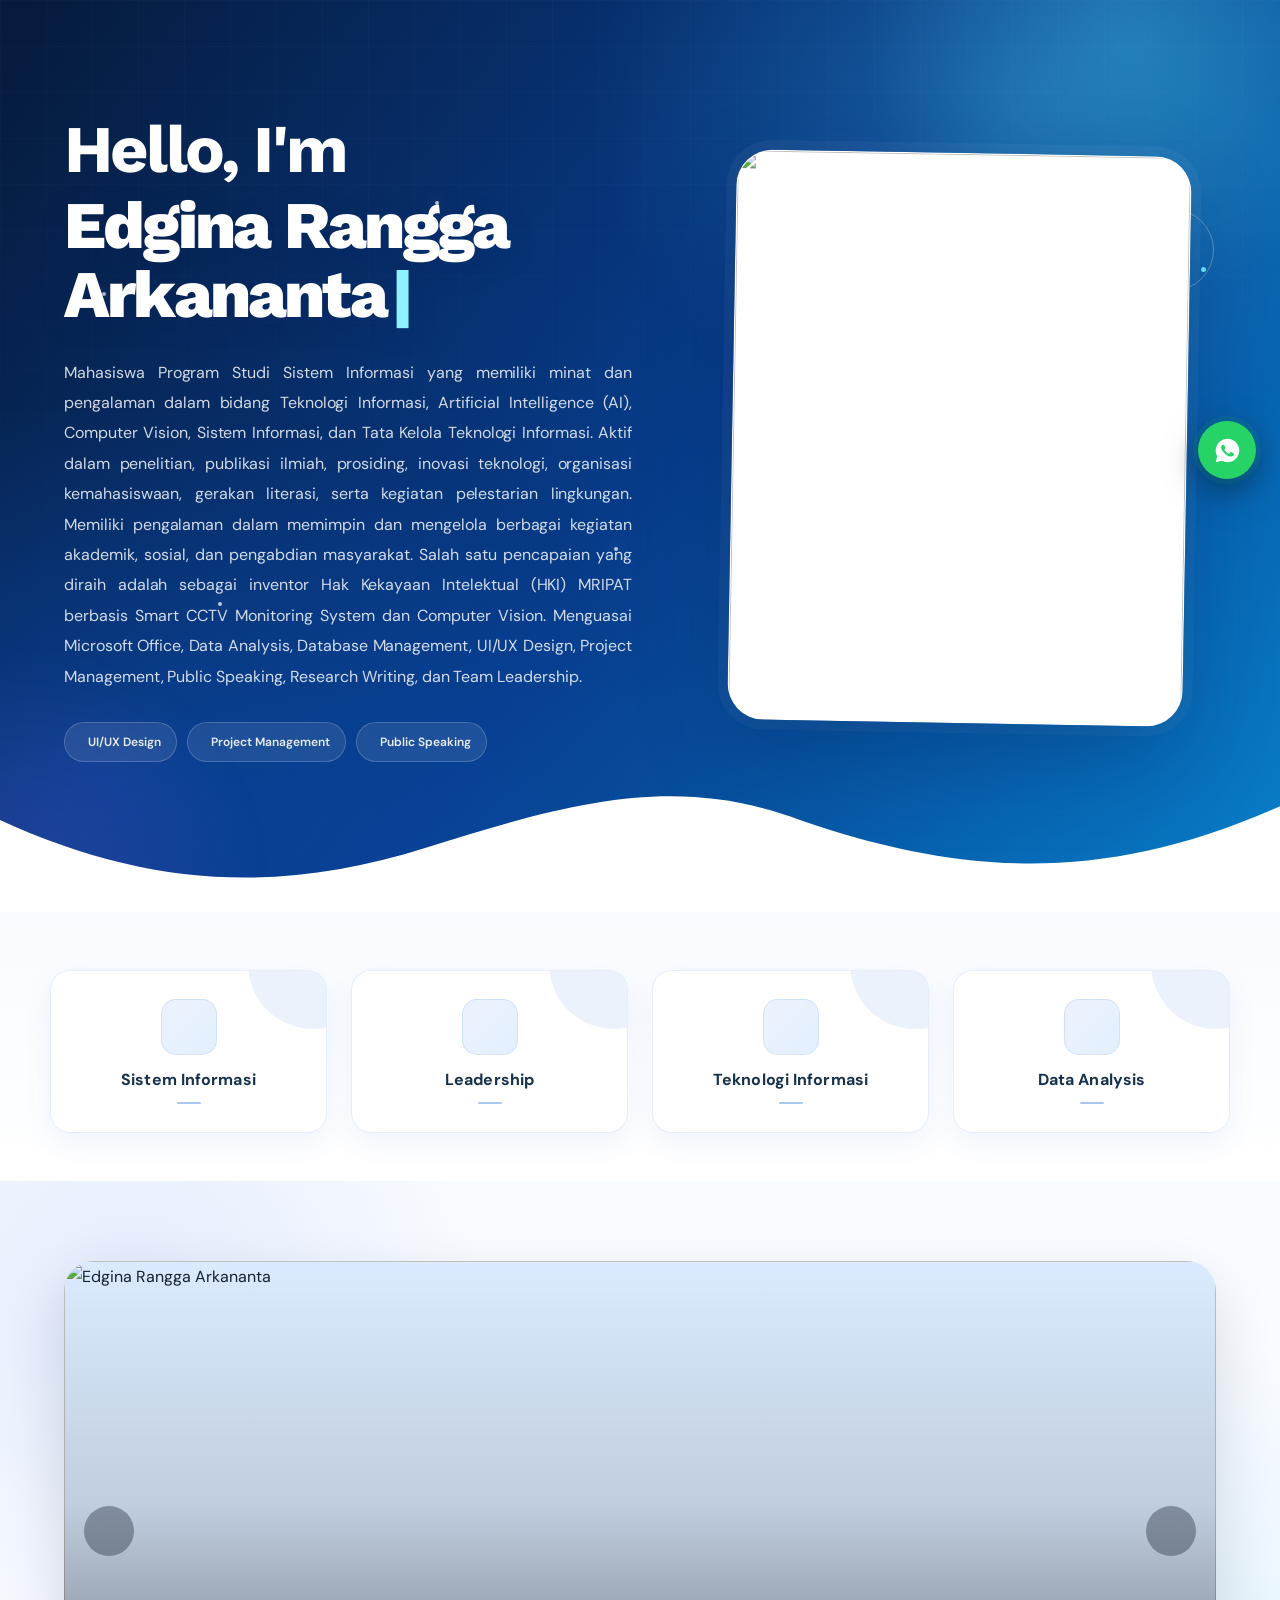
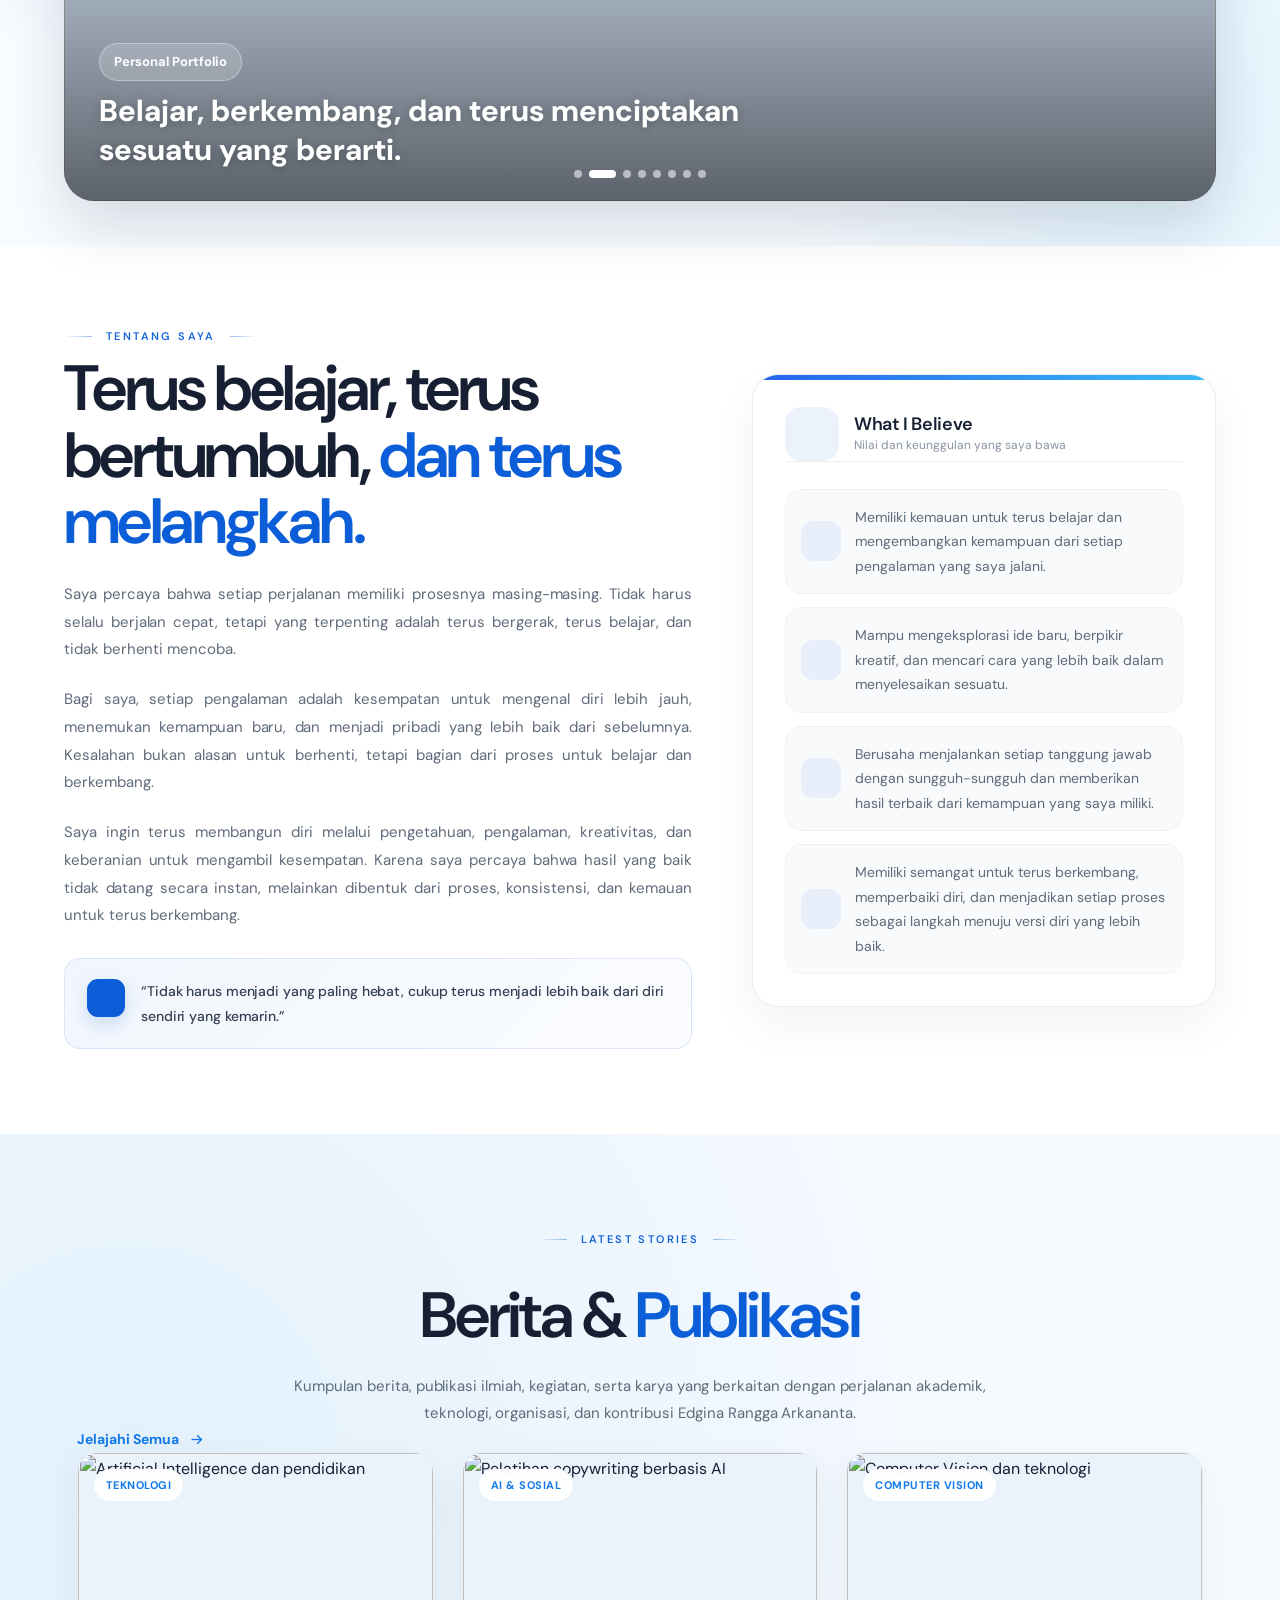
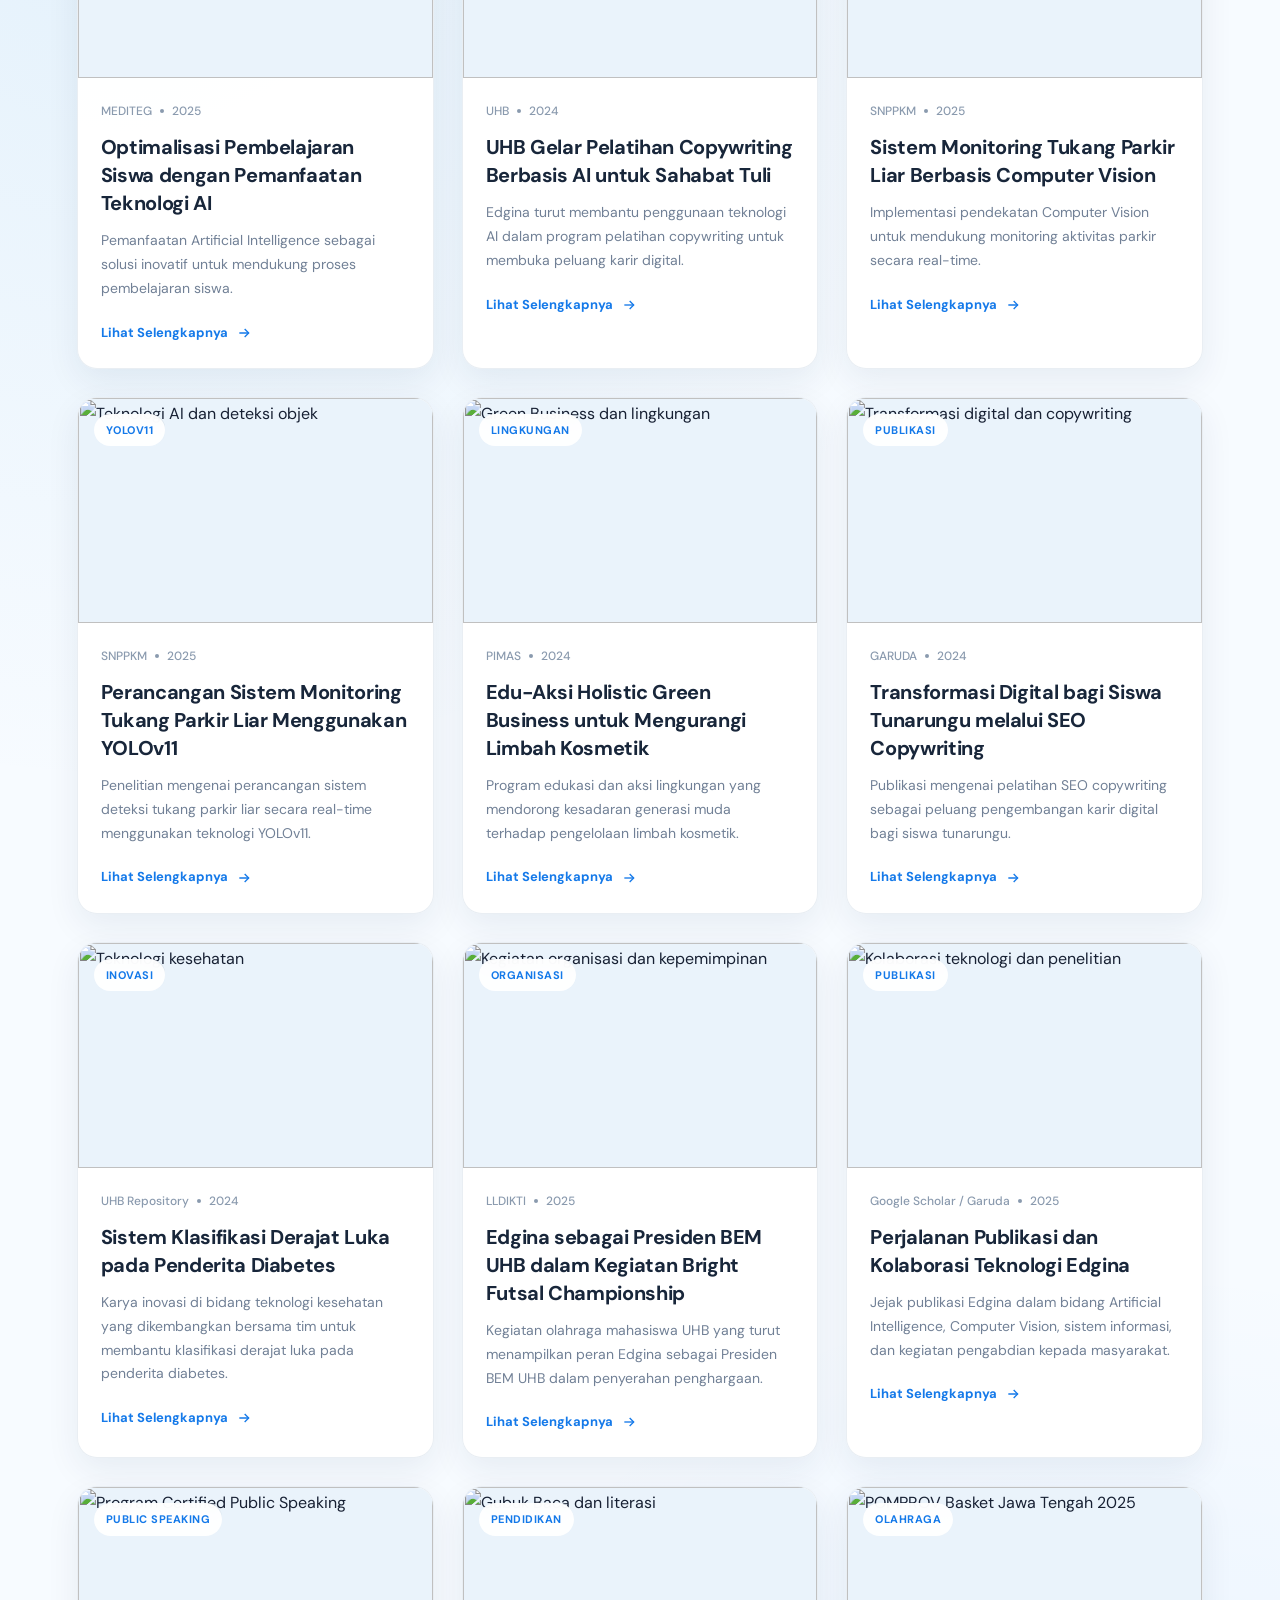
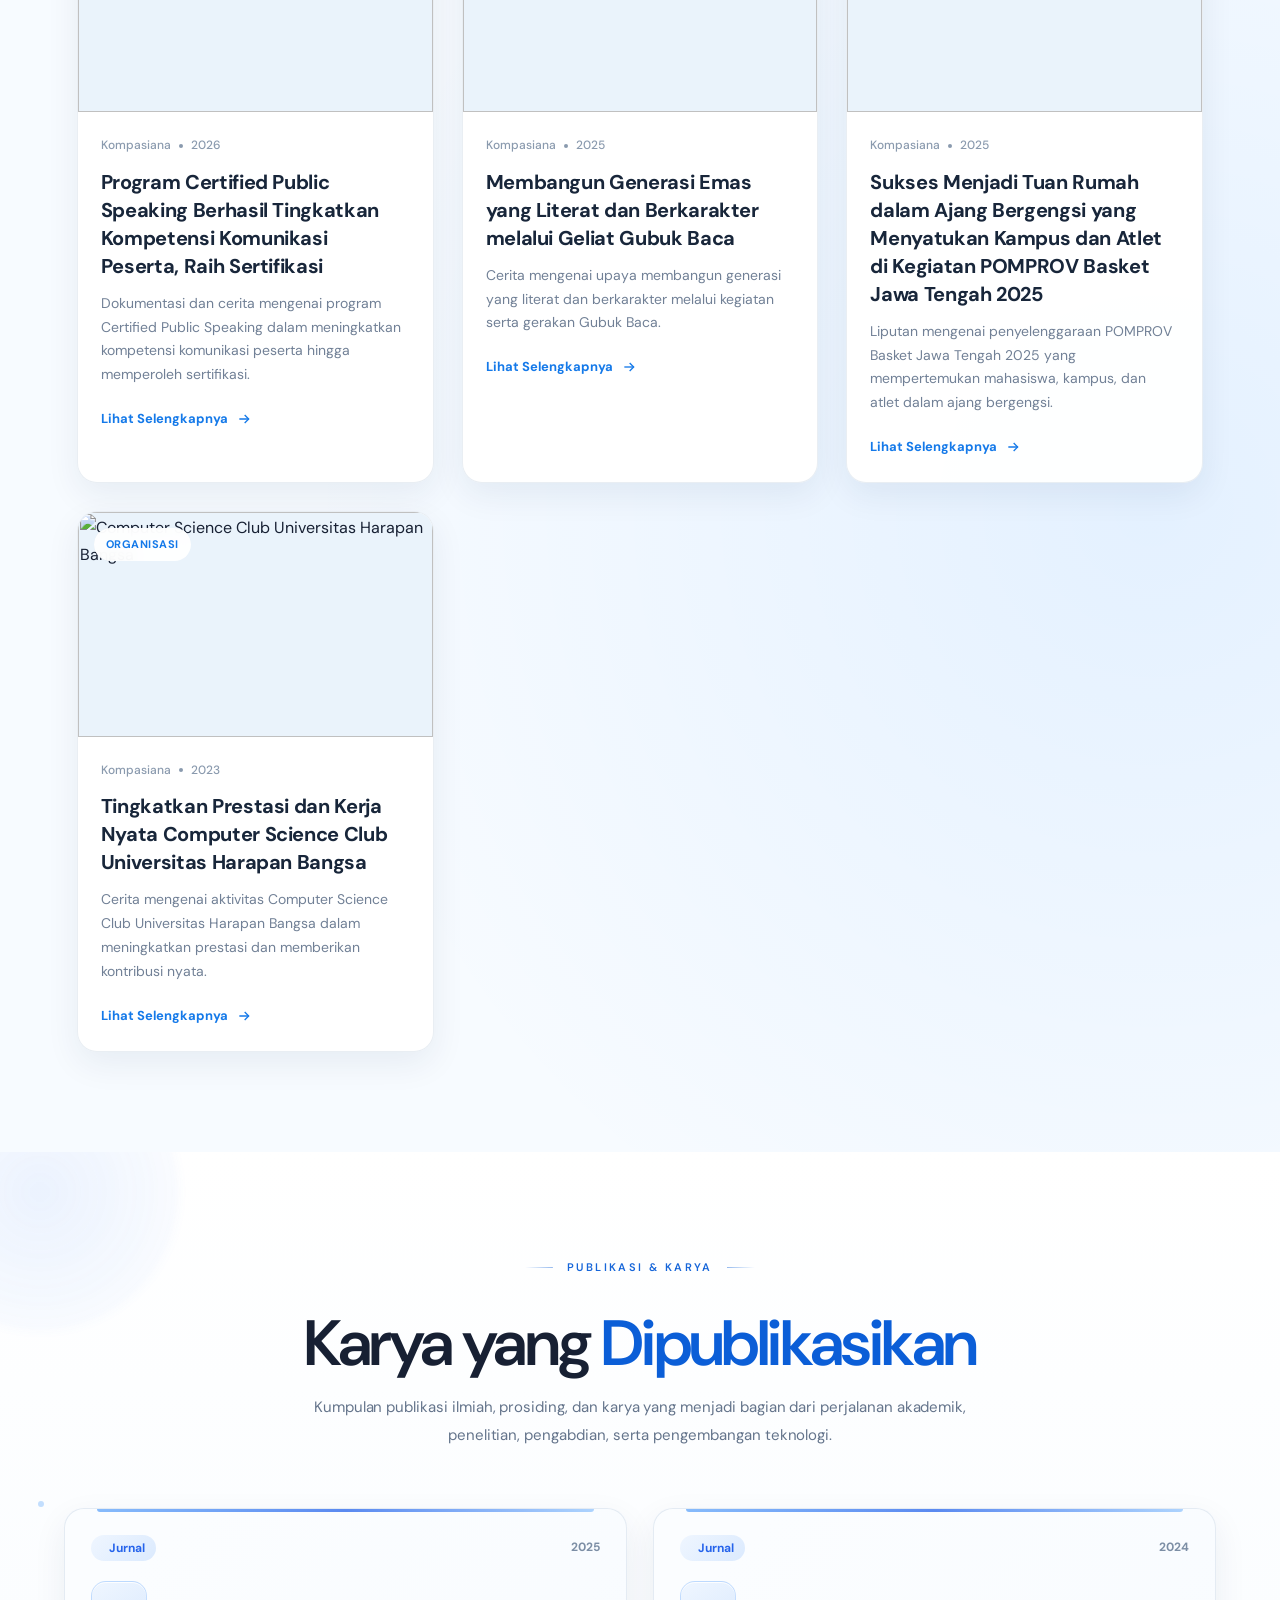
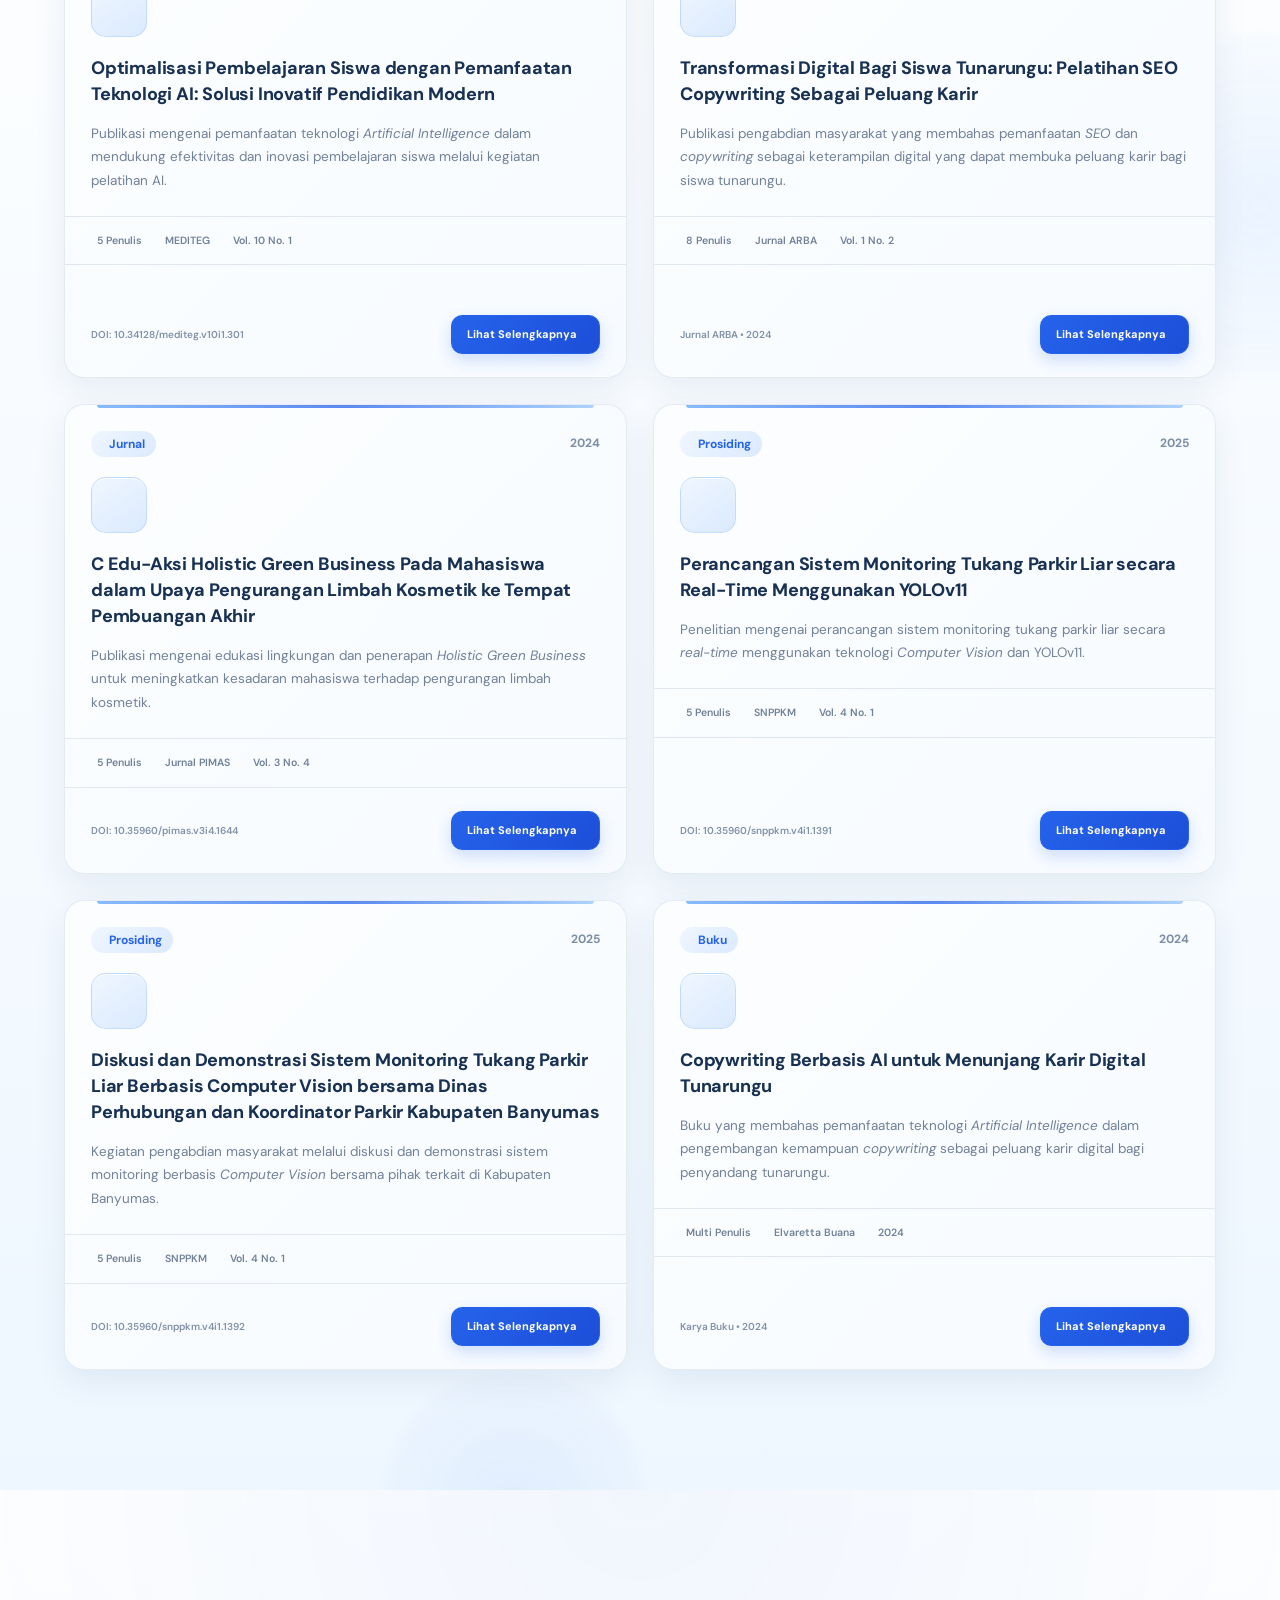
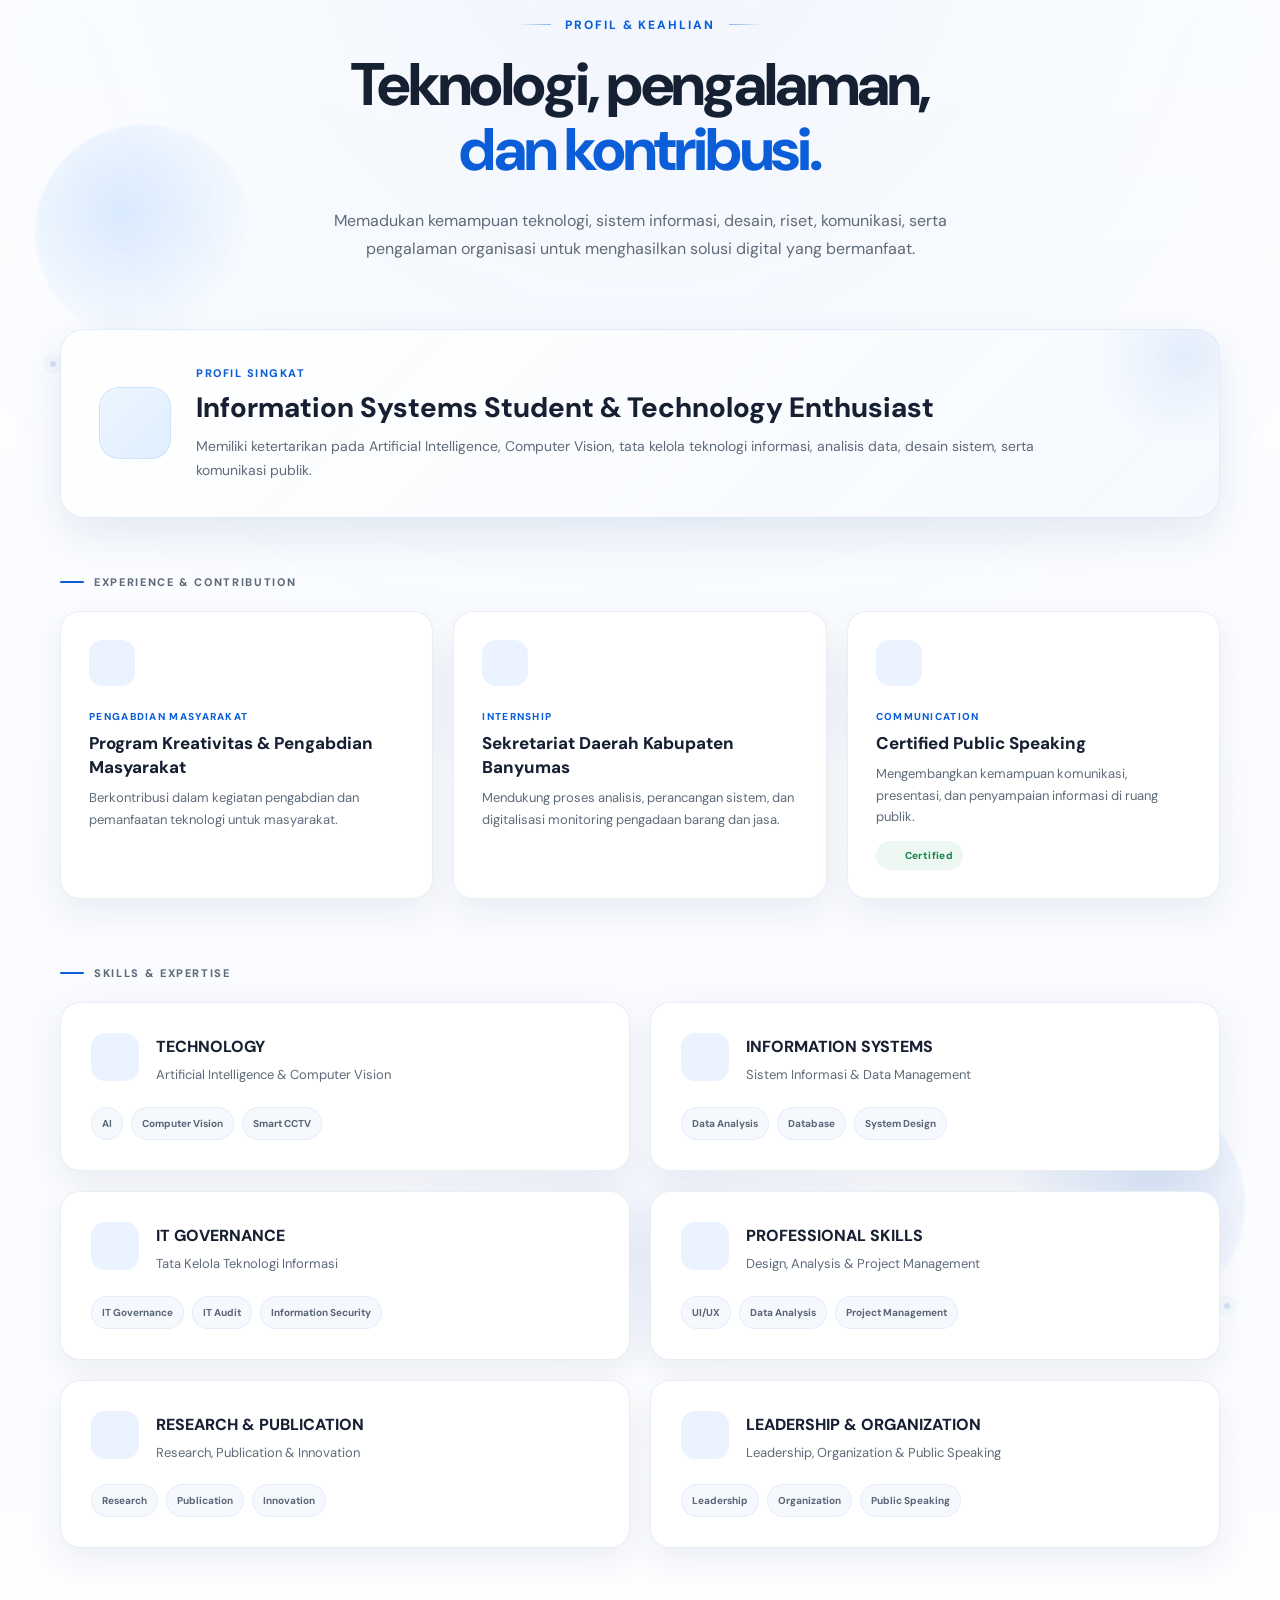
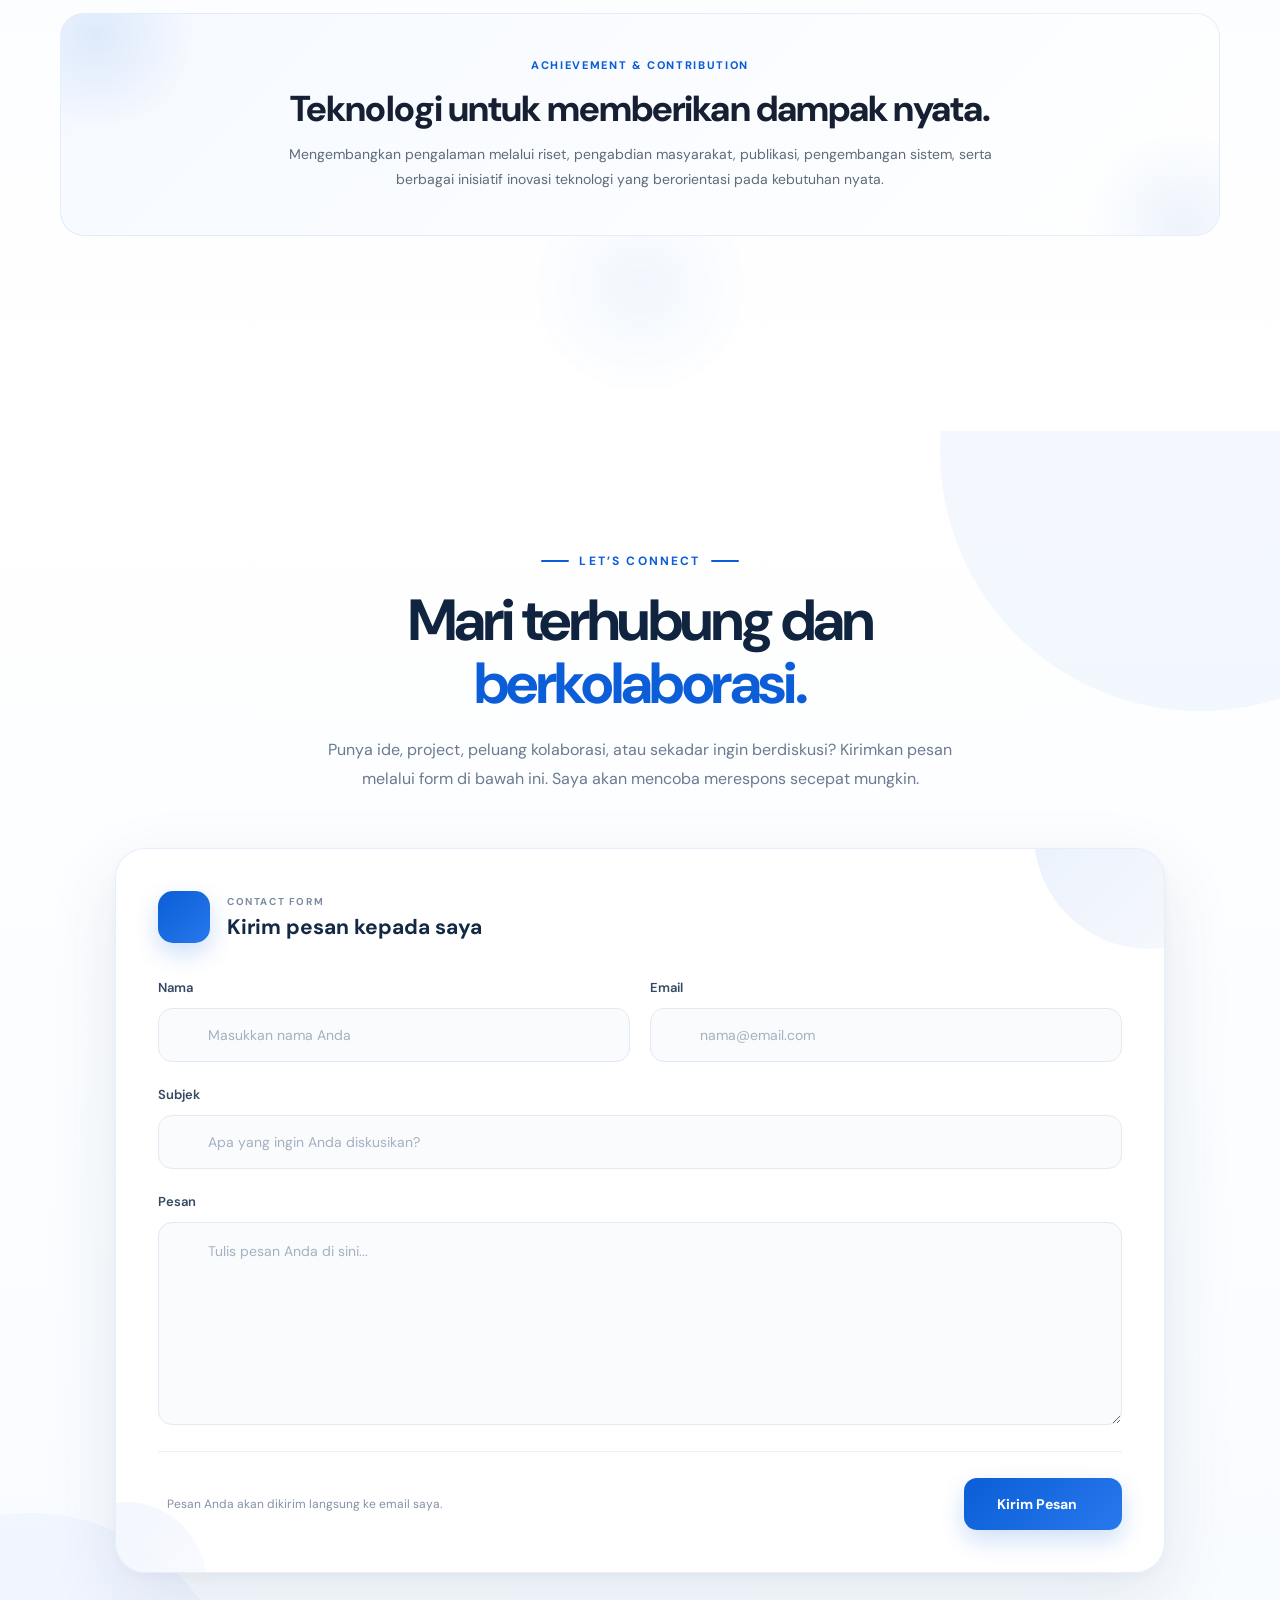
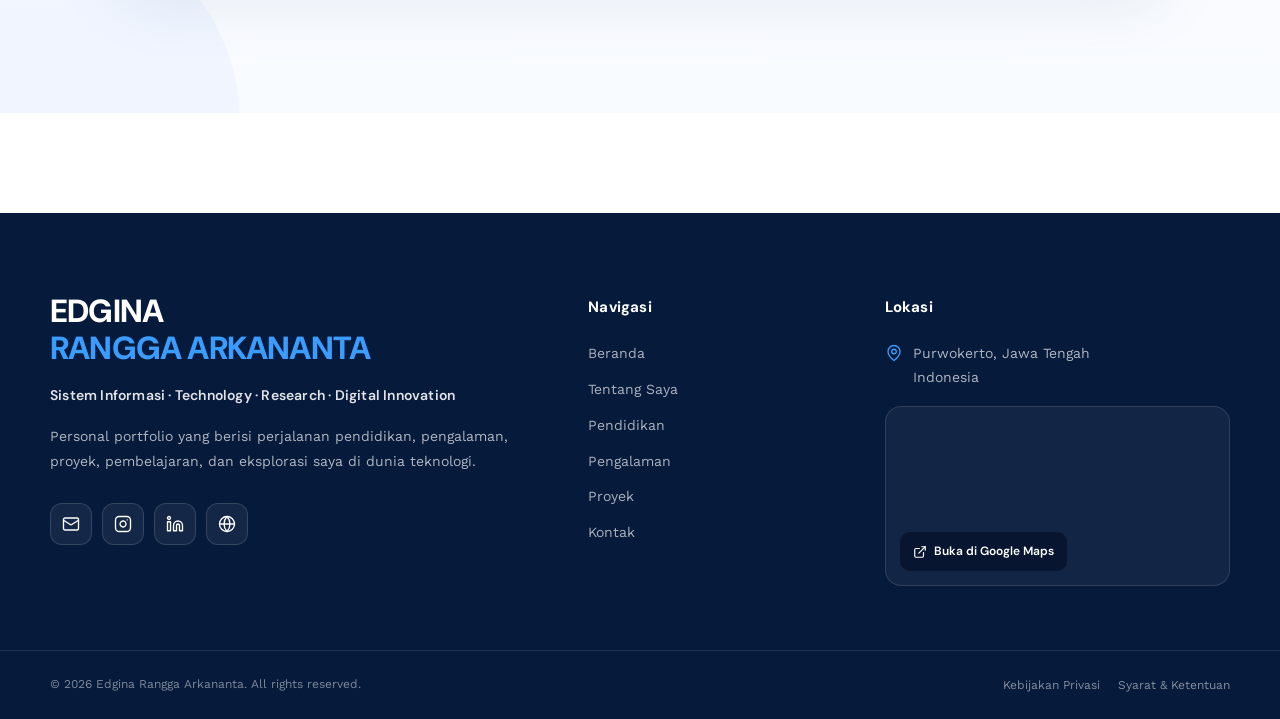
==== PORTOFOLIO_PERSONAL_FINAL_VERCEL_READY/index.html @ 786836fc "Add files via upload" ====
<!-- =========================================================
     EDGINA RANGGA ARKANANTA
     BERANDA
     STYLE BASED ON PREVIOUS SOURCE + PHOTO ANIMATION
========================================================= -->

<link rel="preconnect" href="https://fonts.googleapis.com">
<link rel="preconnect" href="https://fonts.gstatic.com" crossorigin>

<link
    href="https://fonts.googleapis.com/css2?family=DM+Sans:wght@400;500;600;700;800&family=Work+Sans:wght@500;600;700;800&display=swap"
    rel="stylesheet"
>

<script src="https://unpkg.com/lucide@latest"></script>


<style>

/* =========================================================
   GLOBAL RESET
========================================================= */

html,
body{
    margin:0 !important;
    padding:0 !important;
    width:100%;
    overflow-x:hidden;
}

body{
    font-family:"DM Sans",sans-serif;
    background:#ffffff;
}

.edgina-page,
.edgina-page *{
    box-sizing:border-box;
}

.edgina-page{

    width:100vw;
    max-width:100vw;

    margin-left:
        calc(50% - 50vw);

    overflow:hidden;

    --blue:#1268e8;
    --blue-light:#087fdf;
    --blue-dark:#073d9d;
    --blue-deep:#052b73;

    --cyan:#56e5ff;

    --white:#ffffff;

    font-family:"DM Sans",sans-serif;
}


/* =========================================================
   NAVBAR WRAPPER
========================================================= */

.edgina-nav-wrap{

    position:fixed;

    top:18px;
    left:0;
    right:0;

    z-index:99999;

    width:100%;

    padding:
        0 24px;

    pointer-events:none;
}


/* =========================================================
   NAVBAR
========================================================= */

.edgina-nav{

    position:relative;

    width:
        min(1180px,100%);

    min-height:68px;

    margin:0 auto;

    padding:
        8px 14px 8px 22px;

    display:flex;

    align-items:center;
    justify-content:space-between;

    gap:20px;

    pointer-events:auto;

    border:
        1px solid
        rgba(255,255,255,.22);

    border-radius:22px;

    background:
        rgba(7,25,67,.76);

    backdrop-filter:
        blur(20px);

    -webkit-backdrop-filter:
        blur(20px);

    box-shadow:
        0 12px 45px
        rgba(0,0,0,.16);

    transition:
        background .35s ease,
        border-color .35s ease,
        box-shadow .35s ease;

    animation:
        navDrop
        .8s
        ease
        both;
}

@keyframes navDrop{

    from{
        opacity:0;
        transform:
            translateY(-20px);
    }

    to{
        opacity:1;
        transform:
            translateY(0);
    }

}


/* =========================================================
   NAVBAR HOVER
========================================================= */

.edgina-nav:hover{

    background:
        rgba(7,25,67,.84);

    border-color:
        rgba(96,165,250,.30);

    box-shadow:
        0 18px 55px
        rgba(0,0,0,.22);
}


/* =========================================================
   LOGO
========================================================= */

.edgina-logo{

    display:inline-flex;

    align-items:center;

    flex-shrink:0;

    text-decoration:none;

    transition:
        transform .3s ease;
}

.edgina-logo:hover{

    transform:
        translateY(-1px);
}


/* =========================================================
   LOGO NAME
========================================================= */

.edgina-logo-name{

    display:inline-block;

    font-family:
        "Work Sans",
        "DM Sans",
        sans-serif;

    font-size:15px;

    line-height:1;

    font-weight:800;

    letter-spacing:.025em;

    white-space:nowrap;

    color:#ffffff;

    transition:
        transform .3s ease;
}

.edgina-logo:hover
.edgina-logo-name{

    transform:
        translateX(2px);
}


/* =========================================================
   LOGO ACCENT
========================================================= */

.edgina-logo-accent{

    color:#60a5fa;

    transition:
        color .3s ease;
}

.edgina-logo:hover
.edgina-logo-accent{

    color:#93c5fd;
}


/* =========================================================
   DESKTOP LINKS
========================================================= */

.edgina-links{

    display:flex;

    align-items:center;

    gap:3px;

    margin:0;
    padding:0;

    list-style:none;
}

.edgina-links li{

    margin:0;
    padding:0;

    list-style:none;
}


/* =========================================================
   MENU LINK
========================================================= */

.edgina-links a{

    position:relative;

    display:inline-flex;

    align-items:center;
    justify-content:center;

    min-height:42px;

    padding:
        0 13px;

    border-radius:12px;

    color:
        rgba(255,255,255,.74);

    text-decoration:none;

    font-family:
        "DM Sans",
        sans-serif;

    font-size:13px;

    font-weight:600;

    white-space:nowrap;

    transition:
        color .3s ease,
        background .3s ease,
        transform .3s ease;
}


/* =========================================================
   MENU UNDERLINE
========================================================= */

.edgina-links a::after{

    content:"";

    position:absolute;

    left:50%;
    bottom:5px;

    width:0;
    height:2px;

    border-radius:999px;

    background:
        linear-gradient(
            90deg,
            #60a5fa,
            #22d3ee
        );

    transform:
        translateX(-50%);

    transition:
        width .3s
        cubic-bezier(.22,1,.36,1);
}


/* =========================================================
   MENU HOVER
========================================================= */

.edgina-links a:hover{

    color:#ffffff;

    background:
        rgba(255,255,255,.08);

    transform:
        translateY(-2px);
}

.edgina-links a:hover::after{

    width:23px;
}


/* =========================================================
   ACTIVE MENU
========================================================= */

.edgina-links a.edgina-active{

    color:#ffffff;

    background:
        rgba(255,255,255,.09);
}

.edgina-links a.edgina-active::after{

    width:23px;
}


/* =========================================================
   CLICK ANIMATION
========================================================= */

.edgina-links a.edgina-clicked{

    transform:
        scale(.94);
}


/* =========================================================
   MOBILE BUTTON
========================================================= */

.edgina-menu{

    width:44px;
    height:44px;

    display:none;

    align-items:center;
    justify-content:center;

    padding:0;

    border:
        1px solid
        rgba(255,255,255,.12);

    border-radius:13px;

    color:#ffffff;

    background:
        rgba(255,255,255,.08);

    cursor:pointer;

    transition:
        .3s ease;
}

.edgina-menu:hover{

    background:
        rgba(255,255,255,.14);

    transform:
        translateY(-2px);
}

.edgina-menu svg{

    width:21px;
    height:21px;
}


/* =========================================================
   MOBILE DROPDOWN
========================================================= */

.edgina-mobile-menu{

    position:absolute;

    top:
        calc(100% + 10px);

    left:0;
    right:0;

    padding:10px;

    border:
        1px solid
        rgba(255,255,255,.18);

    border-radius:20px;

    background:
        rgba(7,25,67,.95);

    backdrop-filter:
        blur(22px);

    -webkit-backdrop-filter:
        blur(22px);

    box-shadow:
        0 20px 55px
        rgba(0,0,0,.25);

    opacity:0;

    visibility:hidden;

    transform:
        translateY(-10px)
        scale(.98);

    transition:
        opacity .3s ease,
        visibility .3s ease,
        transform .3s ease;
}

.edgina-mobile-menu.edgina-mobile-open{

    opacity:1;

    visibility:visible;

    transform:
        translateY(0)
        scale(1);
}


/* =========================================================
   MOBILE LINK
========================================================= */

.edgina-mobile-menu a{

    display:flex;

    align-items:center;

    gap:12px;

    width:100%;

    min-height:48px;

    padding:
        0 14px;

    margin-bottom:3px;

    border-radius:12px;

    color:
        rgba(255,255,255,.75);

    text-decoration:none;

    font-family:
        "DM Sans",
        sans-serif;

    font-size:14px;

    font-weight:600;

    transition:
        background .3s ease,
        color .3s ease,
        transform .3s ease;
}

.edgina-mobile-menu a:last-child{

    margin-bottom:0;
}

.edgina-mobile-menu a:hover{

    color:#ffffff;

    background:
        rgba(255,255,255,.09);

    transform:
        translateX(4px);
}

.edgina-mobile-menu a.edgina-active{

    color:#ffffff;

    background:
        rgba(255,255,255,.10);
}

.edgina-mobile-menu svg{

    width:18px;
    height:18px;

    color:#60a5fa;
}


/* =========================================================
   HERO
========================================================= */

.edgina-hero{

    position:relative;

    isolation:isolate;

    width:100%;

    min-height:820px;

    overflow:hidden;

    color:#ffffff;

    background:

        radial-gradient(
            circle at 86% 15%,
            rgba(83,225,255,.30),
            transparent 22%
        ),

        radial-gradient(
            circle at 15% 72%,
            rgba(73,113,255,.28),
            transparent 27%
        ),

        radial-gradient(
            circle at 55% 100%,
            rgba(113,68,255,.20),
            transparent 34%
        ),

        linear-gradient(
            125deg,
            #062e82 0%,
            #0755c9 43%,
            #087fdf 73%,
            #13a9e6 100%
        );
}


/* =========================================================
   GRID BACKGROUND
========================================================= */

.edgina-hero::before{

    content:"";

    position:absolute;

    inset:0;

    opacity:.15;

    background-image:

        linear-gradient(
            rgba(255,255,255,.15) 1px,
            transparent 1px
        ),

        linear-gradient(
            90deg,
            rgba(255,255,255,.15) 1px,
            transparent 1px
        );

    background-size:46px 46px;

    mask-image:
        linear-gradient(
            to bottom,
            rgba(0,0,0,.85),
            transparent 90%
        );

    -webkit-mask-image:
        linear-gradient(
            to bottom,
            rgba(0,0,0,.85),
            transparent 90%
        );

    pointer-events:none;
}


/* =========================================================
   AURORA ONE
========================================================= */

.edgina-aurora{

    position:absolute;

    width:560px;
    height:560px;

    top:-240px;
    right:-130px;

    border-radius:50%;

    background:

        radial-gradient(
            circle,
            rgba(91,233,255,.24),
            rgba(91,233,255,0) 68%
        );

    filter:blur(12px);

    pointer-events:none;

    animation:
        auroraFloat
        10s
        ease-in-out
        infinite;
}


/* =========================================================
   AURORA TWO
========================================================= */

.edgina-aurora-two{

    position:absolute;

    width:480px;
    height:480px;

    left:-210px;
    bottom:-210px;

    border-radius:50%;

    background:

        radial-gradient(
            circle,
            rgba(139,92,246,.19),
            transparent 68%
        );

    filter:blur(14px);

    pointer-events:none;

    animation:
        auroraFloatTwo
        12s
        ease-in-out
        infinite;
}

@keyframes auroraFloat{

    0%,
    100%{

        transform:
            translate3d(0,0,0)
            scale(1);
    }

    50%{

        transform:
            translate3d(-38px,30px,0)
            scale(1.08);
    }
}

@keyframes auroraFloatTwo{

    0%,
    100%{

        transform:
            translate3d(0,0,0)
            scale(1);
    }

    50%{

        transform:
            translate3d(42px,-28px,0)
            scale(1.10);
    }
}


/* =========================================================
   PARTICLES
========================================================= */

.edgina-particles{

    position:absolute;

    inset:0;

    pointer-events:none;
}

.edgina-particle{

    position:absolute;

    width:4px;
    height:4px;

    border-radius:50%;

    background:
        rgba(255,255,255,.72);

    box-shadow:
        0 0 14px
        rgba(255,255,255,.55);

    animation:
        particleFloat
        5s
        ease-in-out
        infinite;
}

.edgina-particle:nth-child(1){

    left:8%;
    top:32%;

    animation-delay:0s;
}

.edgina-particle:nth-child(2){

    left:17%;
    top:66%;

    animation-delay:1.2s;
}

.edgina-particle:nth-child(3){

    left:34%;
    top:22%;

    animation-delay:2s;
}

.edgina-particle:nth-child(4){

    left:48%;
    top:60%;

    animation-delay:.7s;
}

.edgina-particle:nth-child(5){

    left:65%;
    top:25%;

    animation-delay:1.7s;
}

.edgina-particle:nth-child(6){

    left:82%;
    top:55%;

    animation-delay:2.4s;
}

.edgina-particle:nth-child(7){

    left:92%;
    top:34%;

    animation-delay:1s;
}

@keyframes particleFloat{

    0%,
    100%{

        opacity:.30;

        transform:
            translateY(0)
            scale(1);
    }

    50%{

        opacity:.90;

        transform:
            translateY(-17px)
            scale(1.30);
    }
}


/* =========================================================
   HERO CONTAINER
========================================================= */

.edgina-container{

    position:relative;

    z-index:5;

    width:
        min(1180px,calc(100% - 48px));

    margin:0 auto;
}


/* =========================================================
   HERO GRID
========================================================= */

.edgina-grid{

    min-height:820px;

    display:grid;

    grid-template-columns:
        minmax(0,1.05fr)
        minmax(410px,.95fr);

    align-items:center;

    gap:70px;

    padding-top:115px;
    padding-bottom:150px;
}


/* =========================================================
   REVEAL ANIMATION
========================================================= */

.edgina-reveal{

    animation:
        heroReveal
        .95s
        cubic-bezier(.22,.61,.36,1)
        both;
}

.edgina-reveal:nth-child(2){

    animation-delay:.18s;
}

@keyframes heroReveal{

    from{

        opacity:0;

        transform:
            translateY(28px);
    }

    to{

        opacity:1;

        transform:
            translateY(0);
    }
}


/* =========================================================
   HERO TITLE
========================================================= */

.edgina-title{

    margin:0;

    max-width:720px;

    color:#ffffff !important;

    font-family:
        "Work Sans",
        "DM Sans",
        sans-serif;

    font-size:
        clamp(44px,5.2vw,72px);

    line-height:1.04;

    font-weight:700;

    letter-spacing:-2.8px;
}


/* =========================================================
   TYPING NAME
========================================================= */

.edgina-name{

    display:block;

    min-height:1.08em;

    margin-top:7px;

    color:#ffffff;

    font-weight:800;

    text-shadow:
        0 8px 30px
        rgba(0,35,100,.16);
}

.edgina-name::after{

    content:"|";

    margin-left:5px;

    color:#8df1ff;

    animation:
        cursorBlink
        .8s
        infinite;
}

@keyframes cursorBlink{

    0%,
    45%{
        opacity:1;
    }

    46%,
    100%{
        opacity:0;
    }
}


/* =========================================================
   DESCRIPTION
========================================================= */

.edgina-description{

    width:100%;

    max-width:760px;

    margin:
        28px 0 0;

    color:
        rgba(255,255,255,.82) !important;

    font-family:
        "DM Sans",
        sans-serif;

    font-size:16px;

    font-weight:400;

    line-height:1.9;

    letter-spacing:-.05px;

    text-align:justify;

    text-justify:inter-word;
}


/* =========================================================
   META
========================================================= */

.edgina-meta{

    display:flex;

    flex-wrap:wrap;

    gap:10px;

    margin-top:30px;
}

.edgina-meta-item{

    display:inline-flex;

    align-items:center;

    gap:8px;

    min-height:40px;

    padding:
        0 15px;

    border:
        1px solid
        rgba(255,255,255,.18);

    border-radius:999px;

    background:
        rgba(255,255,255,.09);

    color:
        rgba(255,255,255,.90);

    font-size:12px;

    font-weight:600;

    backdrop-filter:
        blur(10px);

    -webkit-backdrop-filter:
        blur(10px);

    transition:
        transform .3s ease,
        background .3s ease,
        border-color .3s ease;
}

.edgina-meta-item:hover{

    transform:
        translateY(-3px);

    background:
        rgba(255,255,255,.15);

    border-color:
        rgba(255,255,255,.28);
}


/* =========================================================
   PHOTO VISUAL AREA
========================================================= */

.edgina-visual{

    position:relative;

    min-height:575px;

    display:flex;

    align-items:center;

    justify-content:center;

    perspective:1000px;

    isolation:isolate;
}


/* =========================================================
   PHOTO GLOW
========================================================= */

.edgina-visual::before{

    content:"";

    position:absolute;

    width:470px;
    height:470px;

    border-radius:50%;

    background:

        radial-gradient(
            circle,
            rgba(119,238,255,.28) 0%,
            rgba(119,238,255,.13) 34%,
            rgba(119,238,255,0) 70%
        );

    filter:blur(14px);

    opacity:.78;

    animation:
        naturalGlow
        7s
        ease-in-out
        infinite;

    pointer-events:none;
}

@keyframes naturalGlow{

    0%,
    100%{

        transform:
            scale(.94);

        opacity:.60;
    }

    50%{

        transform:
            scale(1.06);

        opacity:.88;
    }
}


/* =========================================================
   PHOTO FRAME
========================================================= */

.edgina-visual img{

    position:relative;

    z-index:3;

    width:
        min(455px,100%);

    height:570px;

    object-fit:cover;

    object-position:center top;

    display:block;

    border-radius:36px;

    border:
        1px solid
        rgba(255,255,255,.30);

    background:#ffffff;

    box-shadow:

        0 35px 90px
        rgba(0,31,91,.30),

        0 0 0 10px
        rgba(255,255,255,.045);

    filter:
        saturate(1.015)
        contrast(1.005);

    transform:
        translateY(0)
        rotate(1deg);

    transition:
        transform .7s
        cubic-bezier(.22,.61,.36,1),

        box-shadow .7s ease;

    animation:
        photoFloat
        7s
        ease-in-out
        infinite;
}


/* =========================================================
   PHOTO HOVER
========================================================= */

.edgina-visual img:hover{

    transform:
        translateY(-8px)
        rotate(0deg)
        scale(1.018);

    box-shadow:

        0 45px 110px
        rgba(0,31,91,.36),

        0 0 0 10px
        rgba(255,255,255,.065);
}


/* =========================================================
   PHOTO FLOAT
========================================================= */

@keyframes photoFloat{

    0%,
    100%{

        transform:
            translateY(0)
            rotate(1deg);
    }

    50%{

        transform:
            translateY(-10px)
            rotate(-.8deg);
    }
}


/* =========================================================
   NATURAL LIGHT SWEEP
========================================================= */

.edgina-visual .photo-light{

    position:absolute;

    z-index:4;

    width:240px;
    height:620px;

    top:-25px;
    left:-300px;

    pointer-events:none;

    opacity:0;

    transform:
        rotate(20deg);

    background:

        linear-gradient(
            90deg,
            transparent 0%,
            rgba(255,255,255,.025) 25%,
            rgba(255,255,255,.16) 50%,
            rgba(255,255,255,.025) 75%,
            transparent 100%
        );

    filter:blur(7px);

    animation:
        naturalLightSweep
        8s
        cubic-bezier(.4,0,.2,1)
        infinite;
}

@keyframes naturalLightSweep{

    0%{

        left:-310px;

        opacity:0;
    }

    15%{

        opacity:.20;
    }

    35%{

        opacity:.28;
    }

    50%{

        opacity:.14;
    }

    65%{

        opacity:0;
    }

    100%{

        left:570px;

        opacity:0;
    }
}


/* =========================================================
   PHOTO INNER LIGHT
========================================================= */

.edgina-visual .photo-inner-light{

    position:absolute;

    z-index:4;

    width:370px;
    height:520px;

    border-radius:34px;

    pointer-events:none;

    background:

        radial-gradient(
            ellipse at 78% 20%,
            rgba(255,255,255,.13),
            transparent 34%
        );

    mix-blend-mode:screen;

    opacity:.42;

    animation:
        innerLight
        6s
        ease-in-out
        infinite;
}

@keyframes innerLight{

    0%,
    100%{

        opacity:.25;

        transform:
            translateX(-5px);
    }

    50%{

        opacity:.48;

        transform:
            translateX(6px);
    }
}


/* =========================================================
   DECORATIVE CIRCLE
========================================================= */

.edgina-deco{

    position:absolute;

    z-index:2;

    width:82px;
    height:82px;

    right:2px;
    top:58px;

    border:
        1px solid
        rgba(255,255,255,.30);

    border-radius:50%;

    animation:
        decoSpin
        14s
        linear
        infinite;
}

.edgina-deco::before,
.edgina-deco::after{

    content:"";

    position:absolute;

    border-radius:50%;

    background:#ffffff;
}

.edgina-deco::before{

    width:7px;
    height:7px;

    top:8px;
    left:14px;
}

.edgina-deco::after{

    width:5px;
    height:5px;

    right:7px;
    bottom:18px;

    background:#73efff;
}

@keyframes decoSpin{

    to{

        transform:
            rotate(360deg);
    }
}


/* =========================================================
   WHITE WAVE
========================================================= */

.edgina-wave{

    position:absolute;

    z-index:10;

    left:0;
    bottom:-1px;

    width:100%;

    line-height:0;

    pointer-events:none;
}

.edgina-wave svg{

    display:block;

    width:100%;

    height:155px;
}

.edgina-wave path{

    fill:#ffffff;
}


/* =========================================================
   SCROLL INDICATOR
========================================================= */

.edgina-scroll{

    position:absolute;

    z-index:15;

    left:50%;
    bottom:58px;

    transform:
        translateX(-50%);

    display:flex;

    flex-direction:column;

    align-items:center;

    gap:8px;

    color:
        rgba(255,255,255,.68);

    font-size:9px;

    font-weight:700;

    letter-spacing:1.7px;

    text-transform:uppercase;

    animation:
        scrollFloat
        2.2s
        ease-in-out
        infinite;
}

.edgina-scroll-line{

    width:1px;

    height:27px;

    background:

        linear-gradient(
            to bottom,
            rgba(255,255,255,.78),
            transparent
        );
}

@keyframes scrollFloat{

    0%,
    100%{

        transform:
            translateX(-50%)
            translateY(0);
    }

    50%{

        transform:
            translateX(-50%)
            translateY(7px);
    }
}


/* =========================================================
   TABLET
========================================================= */

@media (max-width:1000px){

    .edgina-links{
        display:none;
    }

    .edgina-menu{
        display:flex;
    }

    .edgina-hero{

        min-height:auto;

        padding-bottom:120px;
    }

    .edgina-container{

        width:90%;
    }

    .edgina-grid{

        min-height:auto;

        grid-template-columns:1fr;

        gap:20px;

        text-align:center;

        padding-top:135px;

        padding-bottom:120px;
    }

    .edgina-title{

        margin-left:auto;
        margin-right:auto;
    }

    .edgina-description{

        margin-left:auto;
        margin-right:auto;

        text-align:center;
    }

    .edgina-meta{

        justify-content:center;
    }

    .edgina-visual{

        min-height:535px;

        margin-top:0;
    }

    .edgina-visual img{

        width:
            min(410px,82vw);

        height:525px;
    }

    .edgina-visual .photo-inner-light{

        width:
            min(330px,70vw);

        height:480px;
    }

    .edgina-deco{

        right:8%;

        top:35px;
    }

    .edgina-scroll{

        bottom:65px;
    }
}


/* =========================================================
   MOBILE
========================================================= */

@media (max-width:700px){

    .edgina-nav-wrap{

        top:12px;

        padding:
            0 14px;
    }

    .edgina-nav{

        min-height:62px;

        padding:
            7px 8px 7px 16px;

        border-radius:18px;
    }

    .edgina-logo-name{

        font-size:13px;
    }

    .edgina-grid{

        padding-top:120px;

        padding-bottom:135px;

        gap:24px;
    }

    .edgina-title{

        font-size:
            clamp(
                42px,
                12vw,
                60px
            );

        letter-spacing:-2px;
    }

    .edgina-description{

        font-size:14px;

        line-height:1.75;

        text-align:center;
    }

    .edgina-meta{

        gap:8px;

        margin-top:25px;

        justify-content:center;
    }

    .edgina-meta-item{

        min-height:36px;

        padding:
            0 12px;

        font-size:11px;
    }

    .edgina-visual{

        min-height:455px;

        margin-top:5px;
    }

    .edgina-visual::before{

        width:350px;
        height:350px;
    }

    .edgina-visual img{

        width:
            min(340px,88vw);

        height:440px;

        border-radius:29px;
    }

    .edgina-visual .photo-inner-light{

        width:
            min(295px,77vw);

        height:410px;

        border-radius:28px;
    }

    .edgina-deco{

        width:58px;
        height:58px;

        top:18px;

        right:2%;
    }

    .edgina-wave svg{

        height:100px;
    }

    .edgina-scroll{

        display:none;
    }
}


/* =========================================================
   SMALL MOBILE
========================================================= */

@media (max-width:480px){

    .edgina-logo-name{

        font-size:11.5px;

        letter-spacing:.015em;
    }

    .edgina-nav{

        border-radius:16px;
    }

    .edgina-grid{

        padding-top:110px;

        padding-bottom:120px;
    }

    .edgina-title{

        font-size:40px;

        letter-spacing:-1.8px;
    }

    .edgina-description{

        font-size:13px;

        line-height:1.8;

        padding:
            0 8px;
    }

    .edgina-meta-item{

        font-size:10px;

        padding:
            0 10px;
    }

    .edgina-visual{

        min-height:390px;
    }

    .edgina-visual::before{

        width:300px;
        height:300px;
    }

    .edgina-visual img{

        width:
            min(290px,84vw);

        height:390px;

        border-radius:26px;
    }

    .edgina-visual .photo-inner-light{

        width:
            min(255px,73vw);

        height:360px;

        border-radius:25px;
    }

    .edgina-deco{

        width:50px;
        height:50px;

        top:14px;
    }

    .edgina-wave svg{

        height:85px;
    }
}


/* =========================================================
   REDUCED MOTION
========================================================= */

@media (prefers-reduced-motion:reduce){

    *,
    *::before,
    *::after{

        animation-duration:.01ms !important;

        animation-iteration-count:1 !important;

        scroll-behavior:auto !important;

        transition-duration:.01ms !important;
    }
}

</style>


<!-- =========================================================
     MAIN PAGE
========================================================= -->

<div class="edgina-page">

    <!-- =====================================================
         HERO
    ===================================================== -->

    <section class="edgina-hero">


        <!-- =================================================
             AURORA
        ================================================= -->

        <div class="edgina-aurora"></div>

        <div class="edgina-aurora-two"></div>


        <!-- =================================================
             PARTICLES
        ================================================= -->

        <div class="edgina-particles">

            <span class="edgina-particle"></span>
            <span class="edgina-particle"></span>
            <span class="edgina-particle"></span>
            <span class="edgina-particle"></span>
            <span class="edgina-particle"></span>
            <span class="edgina-particle"></span>
            <span class="edgina-particle"></span>

        </div>


        <!-- =================================================
             HERO CONTAINER
        ================================================= -->

        <div class="edgina-container edgina-grid">


            <!-- =================================================
                 LEFT CONTENT
            ================================================= -->

            <div class="edgina-reveal">


                <h1 class="edgina-title">

                    Hello, I'm 

                    <br>

                    <span
                        class="edgina-name"
                        id="edgina-typing-name"
                    ></span>

                </h1>


                <p class="edgina-description">

                    Mahasiswa Program Studi Sistem Informasi yang memiliki
                    minat dan pengalaman dalam bidang Teknologi Informasi,
                    Artificial Intelligence (AI), Computer Vision,
                    Sistem Informasi, dan Tata Kelola Teknologi Informasi.
                    Aktif dalam penelitian, publikasi ilmiah, prosiding,
                    inovasi teknologi, organisasi kemahasiswaan, gerakan
                    literasi, serta kegiatan pelestarian lingkungan.
                    Memiliki pengalaman dalam memimpin dan mengelola
                    berbagai kegiatan akademik, sosial, dan pengabdian
                    masyarakat. Salah satu pencapaian yang diraih adalah
                    sebagai inventor Hak Kekayaan Intelektual (HKI) MRIPAT
                    berbasis Smart CCTV Monitoring System dan Computer
                    Vision. Menguasai Microsoft Office, Data Analysis,
                    Database Management, UI/UX Design, Project Management,
                    Public Speaking, Research Writing, dan Team Leadership.

                </p>


                <!-- =================================================
                     META
                ================================================= -->

                <div class="edgina-meta">


                    <span class="edgina-meta-item">

                        <i
                            data-lucide="layout-dashboard"
                            width="16"
                            height="16"
                        ></i>

                        UI/UX Design

                    </span>


                    <span class="edgina-meta-item">

                        <i
                            data-lucide="folder-kanban"
                            width="16"
                            height="16"
                        ></i>

                        Project Management

                    </span>


                    <span class="edgina-meta-item">

                        <i
                            data-lucide="mic-2"
                            width="16"
                            height="16"
                        ></i>

                        Public Speaking

                    </span>


                </div>


            </div>


            <!-- =================================================
                 RIGHT PHOTO
            ================================================= -->

            <div class="edgina-visual edgina-reveal">


                <img
                    src="https://edgina.alzcare.id/wp-content/uploads/2026/09/DSC07856-scaled.jpg"
                    alt="Foto Edgina Rangga Arkananta"
                >


                <!-- =================================================
                     NATURAL LIGHT SWEEP
                ================================================= -->

                <div class="photo-light"></div>


                <!-- =================================================
                     INNER PHOTO LIGHT
                ================================================= -->

                <div class="photo-inner-light"></div>


                <!-- =================================================
                     DECORATION
                ================================================= -->

                <div class="edgina-deco"></div>


            </div>


        </div>


        <!-- =====================================================
             SCROLL INDICATOR
        ===================================================== -->

        <div class="edgina-scroll">

            Scroll to explore

            <span class="edgina-scroll-line"></span>

        </div>


        <!-- =====================================================
             WHITE WAVE
        ===================================================== -->

        <div class="edgina-wave">

            <svg
                viewBox="0 0 1440 180"
                preserveAspectRatio="none"
                xmlns="http://www.w3.org/2000/svg"
            >

                <path
                    d="
                        M0,72
                        C160,148 310,160 480,104
                        C650,48 765,20 900,72
                        C1080,136 1240,148 1440,56
                        L1440,180
                        L0,180
                        Z
                    "
                ></path>

            </svg>

        </div>


    </section>


</div>


<!-- =========================================================
     JAVASCRIPT
========================================================= -->

<script>

document.addEventListener(
    "DOMContentLoaded",
    function(){

        /* =====================================================
           LUCIDE ICON
        ===================================================== */

        if(
            typeof lucide !== "undefined"
        ){

            lucide.createIcons();

        }


        /* =====================================================
           ELEMENT
        ===================================================== */

        const menuButton =
            document.getElementById(
                "edginaMenuButton"
            );

        const mobileMenu =
            document.getElementById(
                "edginaMobileMenu"
            );

        const pageLinks =
            document.querySelectorAll(
                ".edgina-page-link"
            );


        /* =====================================================
           CURRENT PAGE
        ===================================================== */

        let currentPage =
            window.location.pathname
            .split("/")
            .pop();

        if(
            !currentPage ||
            currentPage === ""
        ){

            currentPage =
                "index.html";

        }


        /* =====================================================
           ACTIVE MENU
        ===================================================== */

        document
            .querySelectorAll(
                "[data-page]"
            )
            .forEach(
                function(link){

                    const page =
                        link.getAttribute(
                            "data-page"
                        );

                    if(
                        page &&
                        page.toLowerCase()
                        ===
                        currentPage.toLowerCase()
                    ){

                        link.classList.add(
                            "edgina-active"
                        );

                    }

                }
            );


        /* =====================================================
           MOBILE MENU TOGGLE
        ===================================================== */

        if(
            menuButton &&
            mobileMenu
        ){

            menuButton.addEventListener(
                "click",
                function(){

                    const isOpen =
                        mobileMenu.classList
                        .contains(
                            "edgina-mobile-open"
                        );


                    if(isOpen){

                        mobileMenu.classList
                            .remove(
                                "edgina-mobile-open"
                            );

                        menuButton.setAttribute(
                            "aria-expanded",
                            "false"
                        );

                        menuButton.innerHTML =
                            `
                            <i
                                data-lucide="menu"
                            ></i>
                            `;

                    }

                    else{

                        mobileMenu.classList
                            .add(
                                "edgina-mobile-open"
                            );

                        menuButton.setAttribute(
                            "aria-expanded",
                            "true"
                        );

                        menuButton.innerHTML =
                            `
                            <i
                                data-lucide="x"
                            ></i>
                            `;

                    }


                    if(
                        typeof lucide !==
                        "undefined"
                    ){

                        lucide.createIcons();

                    }

                }
            );

        }


        /* =====================================================
           PAGE TRANSITION
        ===================================================== */

        pageLinks.forEach(
            function(link){

                link.addEventListener(
                    "click",
                    function(event){

                        const href =
                            link.getAttribute(
                                "href"
                            );

                        if(
                            !href ||
                            href === "#"
                        ){

                            return;

                        }


                        const targetPage =
                            href
                            .split("/")
                            .pop()
                            .toLowerCase();


                        /* =====================================
                           SAME PAGE
                        ===================================== */

                        if(
                            targetPage ===
                            currentPage.toLowerCase()
                        ){

                            event.preventDefault();

                            link.classList.add(
                                "edgina-clicked"
                            );

                            setTimeout(
                                function(){

                                    link.classList.remove(
                                        "edgina-clicked"
                                    );

                                },
                                180
                            );

                            return;

                        }


                        /* =====================================
                           PAGE EXIT
                        ===================================== */

                        event.preventDefault();

                        link.classList.add(
                            "edgina-clicked"
                        );


                        if(
                            mobileMenu
                        ){

                            mobileMenu.classList.remove(
                                "edgina-mobile-open"
                            );

                        }


                        if(
                            menuButton
                        ){

                            menuButton.setAttribute(
                                "aria-expanded",
                                "false"
                            );

                        }


                        document.body.classList.add(
                            "edgina-page-exit"
                        );


                        setTimeout(
                            function(){

                                window.location.href =
                                    href;

                            },
                            350
                        );

                    }
                );

            }
        );


        /* =====================================================
           CLOSE MOBILE MENU - OUTSIDE CLICK
        ===================================================== */

        document.addEventListener(
            "click",
            function(event){

                if(
                    !mobileMenu ||
                    !menuButton
                ){

                    return;

                }


                if(
                    mobileMenu.contains(
                        event.target
                    ) ||
                    menuButton.contains(
                        event.target
                    )
                ){

                    return;

                }


                mobileMenu.classList.remove(
                    "edgina-mobile-open"
                );


                menuButton.setAttribute(
                    "aria-expanded",
                    "false"
                );

            }
        );


        /* =====================================================
           ESCAPE
        ===================================================== */

        document.addEventListener(
            "keydown",
            function(event){

                if(
                    event.key === "Escape"
                ){

                    if(
                        mobileMenu
                    ){

                        mobileMenu.classList.remove(
                            "edgina-mobile-open"
                        );

                    }


                    if(
                        menuButton
                    ){

                        menuButton.setAttribute(
                            "aria-expanded",
                            "false"
                        );

                    }

                }

            }
        );

    }
);


/* =========================================================
   TYPING NAME
========================================================= */

document.addEventListener(
    "DOMContentLoaded",
    function(){

        const target =
            document.getElementById(
                "edgina-typing-name"
            );

        if(!target) return;


        const name =
            "Edgina Rangga Arkananta";

        let index = 0;


        function typing(){

            if(
                index < name.length
            ){

                target.textContent +=
                    name.charAt(index);

                index++;

                setTimeout(
                    typing,
                    75
                );

            }

        }


        setTimeout(
            typing,
            700
        );

    }
);


/* =========================================================
   PHOTO PARALLAX
========================================================= */

(function(){

    const photo =
        document.querySelector(
            ".edgina-visual img"
        );

    if(!photo) return;


    let ticking = false;


    function updatePhoto(){

        if(
            window.innerWidth <= 1000
        ){

            photo.style.marginTop = "";

            ticking = false;

            return;

        }


        const scrollY =
            window.scrollY || 0;


        const move =
            Math.min(
                scrollY * .025,
                15
            );


        photo.style.marginTop =
            move + "px";


        ticking = false;

    }


    window.addEventListener(
        "scroll",
        function(){

            if(!ticking){

                window.requestAnimationFrame(
                    updatePhoto
                );

                ticking = true;

            }

        },
        {
            passive:true
        }
    );


})();

</script>

<!-- =======================================================
     QUICK STATS
======================================================= -->

<section class="edgina-stats">

    <div class="edgina-container edgina-stats-grid">

        <!-- SISTEM INFORMASI -->
        <div class="edgina-stat">

            <div class="edgina-stat-icon">
                <i data-lucide="monitor-smartphone"></i>
            </div>

            <span>
                Sistem Informasi
            </span>

            <div class="edgina-stat-line"></div>

        </div>


        <!-- LEADERSHIP -->
        <div class="edgina-stat">

            <div class="edgina-stat-icon">
                <i data-lucide="users"></i>
            </div>

            <span>
                Leadership
            </span>

            <div class="edgina-stat-line"></div>

        </div>


        <!-- TEKNOLOGI INFORMASI -->
        <div class="edgina-stat">

            <div class="edgina-stat-icon">
                <i data-lucide="cpu"></i>
            </div>

            <span>
                Teknologi Informasi
            </span>

            <div class="edgina-stat-line"></div>

        </div>


        <!-- DATA ANALYSIS -->
        <div class="edgina-stat">

            <div class="edgina-stat-icon">
                <i data-lucide="bar-chart-3"></i>
            </div>

            <span>
                Data Analysis
            </span>

            <div class="edgina-stat-line"></div>

        </div>

    </div>

</section>


<!-- =======================================================
     QUICK STATS STYLE
======================================================= -->

<style>

/* =========================================================
   QUICK STATS SECTION
========================================================= */

.edgina-stats {

    position: relative;

    width: 100%;

    /* Jarak atas dibuat lebih lega */
    padding: 58px 0 48px;

    background: linear-gradient(
        180deg,
        #f8fbff 0%,
        #ffffff 100%
    );

    overflow: hidden;
}


/* =========================================================
   CONTAINER
========================================================= */

.edgina-stats .edgina-container {

    width: min(1180px, calc(100% - 48px));

    margin-left: auto;
    margin-right: auto;

}


/* =========================================================
   GRID
========================================================= */

.edgina-stats-grid {

    display: grid;

    grid-template-columns:
        repeat(4, minmax(0, 1fr));

    gap: 24px;

}


/* =========================================================
   CARD
========================================================= */

.edgina-stat {

    position: relative;

    min-height: 150px;

    display: flex;

    flex-direction: column;

    align-items: center;

    justify-content: center;

    padding: 28px 22px;

    background: rgba(
        255,
        255,
        255,
        0.96
    );

    border: 1px solid rgba(
        11,
        94,
        215,
        0.10
    );

    border-radius: 20px;

    box-shadow:
        0 9px 28px rgba(
            11,
            94,
            215,
            0.07
        );

    transition:
        transform 0.35s ease,
        box-shadow 0.35s ease,
        border-color 0.35s ease;

    overflow: hidden;

}


/* =========================================================
   LIGHT EFFECT
========================================================= */

.edgina-stat::before {

    content: "";

    position: absolute;

    width: 130px;
    height: 130px;

    top: -72px;
    right: -52px;

    background:
        rgba(
            11,
            94,
            215,
            0.08
        );

    border-radius: 50%;

    transition:
        transform 0.5s ease,
        background 0.5s ease;

}


/* =========================================================
   BOTTOM BLUE LINE
========================================================= */

.edgina-stat::after {

    content: "";

    position: absolute;

    left: 50%;
    bottom: 0;

    width: 0;
    height: 3px;

    background: linear-gradient(
        90deg,
        #0B5ED7,
        #4F9DFF
    );

    border-radius: 10px;

    transform:
        translateX(-50%);

    transition:
        width 0.35s ease;

}


/* =========================================================
   ICON
========================================================= */

.edgina-stat-icon {

    position: relative;

    z-index: 2;

    width: 56px;
    height: 56px;

    display: flex;

    align-items: center;
    justify-content: center;

    margin-bottom: 14px;

    color: #0B5ED7;

    background: linear-gradient(
        135deg,
        rgba(
            11,
            94,
            215,
            0.08
        ),
        rgba(
            79,
            157,
            255,
            0.16
        )
    );

    border: 1px solid rgba(
        11,
        94,
        215,
        0.10
    );

    border-radius: 15px;

    transition:
        transform 0.4s ease,
        background 0.4s ease,
        color 0.4s ease,
        box-shadow 0.4s ease;

}


.edgina-stat-icon svg {

    width: 27px;
    height: 27px;

    stroke-width: 1.9;

    transition:
        transform 0.4s ease;

}


/* =========================================================
   TEXT
========================================================= */

.edgina-stat span {

    position: relative;

    z-index: 2;

    font-size: 16px;

    font-weight: 700;

    color: #17324d;

    text-align: center;

    letter-spacing: 0.1px;

    line-height: 1.4;

    transition:
        color 0.3s ease,
        transform 0.3s ease;

}


/* =========================================================
   SMALL LINE
========================================================= */

.edgina-stat-line {

    position: relative;

    z-index: 2;

    width: 24px;
    height: 2px;

    margin-top: 11px;

    background: #0B5ED7;

    border-radius: 10px;

    opacity: 0.35;

    transition:
        width 0.35s ease,
        opacity 0.35s ease;

}


/* =========================================================
   HOVER EFFECT
========================================================= */

.edgina-stat:hover {

    transform:
        translateY(-8px);

    border-color:
        rgba(
            11,
            94,
            215,
            0.22
        );

    box-shadow:
        0 19px 42px rgba(
            11,
            94,
            215,
            0.14
        );

}


.edgina-stat:hover::before {

    transform:
        scale(2.2);

    background:
        rgba(
            11,
            94,
            215,
            0.06
        );

}


.edgina-stat:hover::after {

    width: 65%;

}


.edgina-stat:hover .edgina-stat-icon {

    color: #ffffff;

    background: linear-gradient(
        135deg,
        #0B5ED7,
        #4F9DFF
    );

    box-shadow:
        0 8px 22px rgba(
            11,
            94,
            215,
            0.25
        );

    transform:
        translateY(-3px)
        scale(1.05);

}


.edgina-stat:hover .edgina-stat-icon svg {

    transform:
        rotate(-6deg)
        scale(1.08);

}


.edgina-stat:hover span {

    color: #0B5ED7;

    transform:
        translateY(-2px);

}


.edgina-stat:hover .edgina-stat-line {

    width: 42px;

    opacity: 1;

}


/* =========================================================
   LARGE LAPTOP
========================================================= */

@media (max-width: 1100px) {

    .edgina-stats {

        padding:
            54px 0 44px;

    }


    .edgina-stats .edgina-container {

        width:
            min(
                100% - 40px,
                1040px
            );

    }


    .edgina-stats-grid {

        gap: 20px;

    }


    .edgina-stat {

        min-height: 145px;

        padding:
            26px 18px;

    }


    .edgina-stat-icon {

        width: 54px;
        height: 54px;

    }


    .edgina-stat span {

        font-size: 15px;

    }

}


/* =========================================================
   TABLET
========================================================= */

@media (max-width: 900px) {

    .edgina-stats {

        padding:
            50px 0 42px;

    }


    .edgina-stats .edgina-container {

        width:
            calc(100% - 48px);

    }


    .edgina-stats-grid {

        grid-template-columns:
            repeat(2, minmax(0, 1fr));

        gap: 20px;

    }


    .edgina-stat {

        min-height: 148px;

        padding:
            27px 20px;

        border-radius: 19px;

    }


    .edgina-stat-icon {

        width: 55px;
        height: 55px;

        margin-bottom: 13px;

        border-radius: 14px;

    }


    .edgina-stat-icon svg {

        width: 26px;
        height: 26px;

    }


    .edgina-stat span {

        font-size: 15px;

    }

}


/* =========================================================
   SMALL TABLET
========================================================= */

@media (max-width: 700px) {

    .edgina-stats {

        padding:
            46px 0 38px;

    }


    .edgina-stats .edgina-container {

        width:
            calc(100% - 36px);

    }


    .edgina-stats-grid {

        gap: 17px;

    }


    .edgina-stat {

        min-height: 142px;

        padding:
            24px 15px;

    }

}


/* =========================================================
   MOBILE
========================================================= */

@media (max-width: 600px) {

    .edgina-stats {

        padding:
            42px 0 34px;

    }


    .edgina-stats .edgina-container {

        width:
            calc(100% - 28px);

    }


    .edgina-stats-grid {

        grid-template-columns:
            repeat(2, minmax(0, 1fr));

        gap: 14px;

    }


    .edgina-stat {

        min-height: 138px;

        padding:
            22px 10px;

        border-radius: 16px;

    }


    .edgina-stat-icon {

        width: 50px;
        height: 50px;

        margin-bottom: 10px;

        border-radius: 13px;

    }


    .edgina-stat-icon svg {

        width: 24px;
        height: 24px;

    }


    .edgina-stat span {

        font-size: 13px;

        line-height: 1.35;

    }


    .edgina-stat-line {

        width: 22px;

        margin-top: 9px;

    }


    .edgina-stat:hover {

        transform:
            translateY(-5px);

    }

}


/* =========================================================
   VERY SMALL MOBILE
========================================================= */

@media (max-width: 380px) {

    .edgina-stats {

        padding:
            38px 0 30px;

    }


    .edgina-stats .edgina-container {

        width:
            calc(100% - 22px);

    }


    .edgina-stats-grid {

        gap: 11px;

    }


    .edgina-stat {

        min-height: 132px;

        padding:
            20px 8px;

        border-radius: 15px;

    }


    .edgina-stat-icon {

        width: 47px;
        height: 47px;

        margin-bottom: 9px;

    }


    .edgina-stat-icon svg {

        width: 22px;
        height: 22px;

    }


    .edgina-stat span {

        font-size: 12px;

    }

}


/* =========================================================
   REDUCE MOTION
========================================================= */

@media (prefers-reduced-motion: reduce) {

    .edgina-stat,
    .edgina-stat::before,
    .edgina-stat::after,
    .edgina-stat-icon,
    .edgina-stat-icon svg,
    .edgina-stat span,
    .edgina-stat-line {

        transition:
            none !important;

    }

}

</style>


<!-- =======================================================
     LUCIDE INITIALIZATION
======================================================= -->

<script>

document.addEventListener(
    "DOMContentLoaded",
    function(){

        if(
            typeof lucide !== "undefined"
        ){

            lucide.createIcons();

        }

    }
);

</script>


<!-- =========================================================
     BERITA & PUBLIKASI
     HANYA SECTION INI YANG PERLU DIGANTI
========================================================= -->

<style>

/* =========================================================
   NEWS SECTION
========================================================= */

.edgina-news-section {
    width: 100%;
    padding: 100px 6%;
    background:
        radial-gradient(circle at 10% 10%, rgba(52, 152, 219, .10), transparent 30%),
        radial-gradient(circle at 90% 80%, rgba(0, 119, 255, .08), transparent 30%),
        #f7fbff;
}

.edgina-news-container {
    max-width: 1250px;
    margin: auto;
}

/* =========================================================
   HEADER
========================================================= */

.edgina-news-header {
    display: flex;
    justify-content: space-between;
    align-items: flex-end;
    gap: 30px;
    margin-bottom: 45px;
}

.edgina-news-heading {
    max-width: 700px;
}

.edgina-news-label {
    display: inline-flex;
    align-items: center;
    gap: 9px;
    color: #1479e9;
    font-size: 13px;
    font-weight: 700;
    letter-spacing: 2px;
    text-transform: uppercase;
    margin-bottom: 14px;
}

.edgina-news-label::before {
    content: "";
    width: 30px;
    height: 3px;
    border-radius: 20px;
    background: #1479e9;
}

.edgina-news-title {
    font-size: clamp(34px, 5vw, 58px);
    line-height: 1.05;
    font-weight: 700;
    letter-spacing: -2px;
    color: #152238;
}

.edgina-news-title span {
    color: #1479e9;
}

.edgina-news-description {
    margin-top: 18px;
    max-width: 650px;
    color: #65758b;
    font-size: 16px;
    line-height: 1.8;
}

/* =========================================================
   VIEW ALL
========================================================= */

.edgina-news-all {
    flex-shrink: 0;
}

.edgina-news-all a {
    display: inline-flex;
    align-items: center;
    gap: 9px;
    text-decoration: none;
    color: #1479e9;
    font-size: 14px;
    font-weight: 700;
    transition: .25s ease;
}

.edgina-news-all a:hover {
    gap: 13px;
}

/* =========================================================
   GRID
========================================================= */

.edgina-news-grid {
    display: grid;
    grid-template-columns: repeat(3, 1fr);
    gap: 28px;
}

/* =========================================================
   CARD
========================================================= */

.edgina-news-card {
    position: relative;
    overflow: hidden;
    background: rgba(255,255,255,.96);
    border: 1px solid #e5eef7;
    border-radius: 22px;
    box-shadow: 0 12px 35px rgba(40, 92, 140, .07);
    transition:
        transform .3s ease,
        box-shadow .3s ease,
        border-color .3s ease;
}

.edgina-news-card:hover {
    transform: translateY(-8px);
    border-color: rgba(20,121,233,.18);
    box-shadow: 0 20px 45px rgba(25, 91, 145, .14);
}

/* =========================================================
   IMAGE
========================================================= */

.edgina-news-image {
    position: relative;
    width: 100%;
    height: 225px;
    overflow: hidden;
    background: #eaf3fb;
}

.edgina-news-image img {
    width: 100%;
    height: 100%;
    display: block;
    object-fit: cover;
    transition: transform .5s ease;
}

.edgina-news-card:hover .edgina-news-image img {
    transform: scale(1.06);
}

/* =========================================================
   CATEGORY
========================================================= */

.edgina-news-category {
    position: absolute;
    top: 16px;
    left: 16px;
    z-index: 2;
    padding: 7px 12px;
    border-radius: 50px;
    background: rgba(255,255,255,.94);
    backdrop-filter: blur(8px);
    color: #1479e9;
    font-size: 11px;
    font-weight: 700;
    letter-spacing: .5px;
    text-transform: uppercase;
}

/* =========================================================
   CONTENT
========================================================= */

.edgina-news-content {
    padding: 23px 23px 24px;
}

.edgina-news-meta {
    display: flex;
    align-items: center;
    gap: 8px;
    margin-bottom: 12px;
    color: #8a9aae;
    font-size: 12px;
    font-weight: 500;
}

.edgina-news-meta-dot {
    width: 4px;
    height: 4px;
    border-radius: 50%;
    background: #8a9aae;
}

.edgina-news-card-title {
    color: #18263a;
    font-size: 20px;
    line-height: 1.4;
    font-weight: 700;
    letter-spacing: -.35px;
    margin-bottom: 12px;
}

.edgina-news-card-description {
    color: #718096;
    font-size: 14px;
    line-height: 1.7;
    margin-bottom: 21px;
}

/* =========================================================
   BUTTON
========================================================= */

.edgina-news-button {
    display: inline-flex;
    align-items: center;
    gap: 8px;
    text-decoration: none;
    color: #1479e9;
    font-size: 13px;
    font-weight: 700;
    transition: .25s ease;
}

.edgina-news-button svg {
    transition: transform .25s ease;
}

.edgina-news-button:hover {
    color: #075dbb;
}

.edgina-news-button:hover svg {
    transform: translateX(4px);
}

/* =========================================================
   RESPONSIVE TABLET
========================================================= */

@media (max-width: 1000px) {

    .edgina-news-section {
        padding: 80px 5%;
    }

    .edgina-news-grid {
        grid-template-columns: repeat(2, 1fr);
    }

    .edgina-news-header {
        align-items: flex-start;
        flex-direction: column;
    }

}

/* =========================================================
   RESPONSIVE MOBILE
========================================================= */

@media (max-width: 650px) {

    .edgina-news-section {
        padding: 70px 20px;
    }

    .edgina-news-grid {
        grid-template-columns: 1fr;
        gap: 22px;
    }

    .edgina-news-title {
        letter-spacing: -1px;
    }

    .edgina-news-description {
        font-size: 14px;
        line-height: 1.7;
    }

    .edgina-news-image {
        height: 210px;
    }

    .edgina-news-content {
        padding: 21px;
    }

    .edgina-news-card-title {
        font-size: 18px;
    }

}

</style>

<!DOCTYPE html>
<html lang="id">
<head>
<meta charset="UTF-8">
<meta name="viewport" content="width=device-width, initial-scale=1.0">

<title>Edgina Rangga Arkananta | Personal Portfolio</title>

<link rel="preconnect" href="https://fonts.googleapis.com">
<link rel="preconnect" href="https://fonts.gstatic.com" crossorigin>
<link href="https://fonts.googleapis.com/css2?family=DM+Sans:wght@400;500;600;700;800&display=swap" rel="stylesheet">

<script src="https://unpkg.com/lucide@latest"></script>

<style>

/* =========================================================
   RESET
========================================================= */

*{
    margin:0;
    padding:0;
    box-sizing:border-box;
}

html{
    scroll-behavior:smooth;
}

body{
    font-family:"DM Sans",sans-serif;
    background:#ffffff;
    color:#111827;
    line-height:1.7;
}


/* =========================================================
   CONTAINER
========================================================= */

.edgina-container{
    width:min(1180px,92%);
    margin:0 auto;
}


/* =========================================================
   PHOTO SLIDER
========================================================= */

.edgina-gallery-section{
    padding:80px 0 45px;
    background:
        radial-gradient(
            circle at 10% 20%,
            rgba(37,99,235,.10),
            transparent 28%
        ),
        radial-gradient(
            circle at 90% 80%,
            rgba(14,165,233,.10),
            transparent 30%
        ),
        #f8fbff;
}

.edgina-gallery{
    position:relative;
    width:100%;
    height:540px;
    overflow:hidden;
    border-radius:30px;
    background:#dbeafe;
    box-shadow:
        0 25px 60px rgba(15,23,42,.14);
}


/* =========================================================
   SLIDE
========================================================= */

.edgina-slide{
    position:absolute;
    inset:0;
    opacity:0;
    visibility:hidden;
    transform:scale(1.04);
    transition:
        opacity .7s ease,
        transform 3s ease,
        visibility .7s ease;
}

.edgina-slide.active{
    opacity:1;
    visibility:visible;
    transform:scale(1);
}

.edgina-slide img{
    width:100%;
    height:100%;
    display:block;
    object-fit:cover;
}


/* =========================================================
   OVERLAY
========================================================= */

.edgina-gallery::after{
    content:"";
    position:absolute;
    inset:0;
    background:
        linear-gradient(
            to top,
            rgba(0,0,0,.58),
            rgba(0,0,0,.12) 55%,
            rgba(0,0,0,0) 100%
        );
    pointer-events:none;
}


/* =========================================================
   CAPTION
========================================================= */

.edgina-gallery-caption{
    position:absolute;
    left:35px;
    bottom:32px;
    z-index:5;
    max-width:650px;
    color:#ffffff;
}

.edgina-gallery-caption span{
    display:inline-flex;
    align-items:center;
    padding:7px 14px;
    border-radius:999px;
    background:rgba(255,255,255,.18);
    border:1px solid rgba(255,255,255,.35);
    backdrop-filter:blur(10px);
    font-size:13px;
    font-weight:700;
    margin-bottom:10px;
}

.edgina-gallery-caption h3{
    font-size:30px;
    line-height:1.3;
    font-weight:800;
    text-shadow:
        0 2px 10px rgba(0,0,0,.25);
}


/* =========================================================
   ARROW
========================================================= */

.edgina-gallery-arrow{
    position:absolute;
    top:50%;
    transform:translateY(-50%);
    width:50px;
    height:50px;
    border:0;
    border-radius:50%;
    display:flex;
    align-items:center;
    justify-content:center;
    z-index:10;
    cursor:pointer;
    color:#ffffff;
    background:rgba(15,23,42,.35);
    backdrop-filter:blur(10px);
    transition:
        background .25s ease,
        transform .25s ease,
        box-shadow .25s ease;
}

.edgina-gallery-arrow:hover{
    background:#2563eb;
    transform:
        translateY(-50%)
        scale(1.08);
    box-shadow:
        0 10px 25px rgba(37,99,235,.35);
}

.edgina-gallery-arrow svg{
    width:23px;
    height:23px;
    stroke-width:2.7;
}

.edgina-gallery-prev{
    left:20px;
}

.edgina-gallery-next{
    right:20px;
}


/* =========================================================
   DOT
========================================================= */

.edgina-gallery-dots{
    position:absolute;
    left:50%;
    bottom:23px;
    transform:translateX(-50%);
    display:flex;
    align-items:center;
    gap:7px;
    z-index:10;
}

.edgina-gallery-dot{
    width:8px;
    height:8px;
    padding:0;
    border:0;
    border-radius:999px;
    background:rgba(255,255,255,.55);
    cursor:pointer;
    transition:
        width .3s ease,
        background .3s ease;
}

.edgina-gallery-dot.active{
    width:27px;
    background:#ffffff;
}


/* =========================================================
   INTRO
========================================================= */

.edgina-intro{
    padding:85px 0;
    background:#ffffff;
}

.edgina-intro-grid{
    display:grid;
    grid-template-columns:
        1.15fr
        .85fr;
    gap:60px;
    align-items:center;
}


/* =========================================================
   LABEL
========================================================= */

.edgina-section-label{
    display:inline-flex;
    align-items:center;
    gap:8px;
    color:#2563eb;
    font-size:14px;
    font-weight:800;
    text-transform:uppercase;
    letter-spacing:.08em;
    margin-bottom:14px;
}

.edgina-section-label::before{
    content:"";
    width:28px;
    height:3px;
    border-radius:99px;
    background:#2563eb;
}


/* =========================================================
   TITLE
========================================================= */

.edgina-section-title{
    color:#111827;
    font-size:42px;
    line-height:1.15;
    font-weight:800;
    margin-bottom:25px;
}


/* =========================================================
   TEXT
========================================================= */

.edgina-intro-text{
    color:#1f2937;
    font-size:16px;
    line-height:1.9;
    margin-bottom:18px;
}


/* =========================================================
   MOTIVATION
========================================================= */

.edgina-intro-note{
    display:flex;
    align-items:center;
    gap:16px;
    margin-top:30px;
    padding:20px 22px;
    border-radius:18px;
    background:#eff6ff;
    border:1px solid #dbeafe;
    transition:
        transform .3s ease,
        box-shadow .3s ease,
        border-color .3s ease;
}

.edgina-intro-note:hover{
    transform:translateY(-4px);
    border-color:#93c5fd;
    box-shadow:
        0 15px 35px rgba(37,99,235,.12);
}

.edgina-intro-note-icon{
    flex:0 0 46px;
    width:46px;
    height:46px;
    display:flex;
    align-items:center;
    justify-content:center;
    border-radius:14px;
    background:#2563eb;
    color:#ffffff;
    box-shadow:
        0 8px 20px rgba(37,99,235,.22);
    transition:
        transform .3s ease,
        background .3s ease;
}

.edgina-intro-note:hover
.edgina-intro-note-icon{
    transform:
        rotate(-6deg)
        scale(1.08);
    background:#1d4ed8;
}

.edgina-intro-note-icon svg{
    width:22px;
    height:22px;
    stroke-width:2.6;
}

.edgina-intro-note p{
    color:#1f2937;
    font-size:14px;
    font-weight:600;
    line-height:1.65;
}


/* =========================================================
   WHAT I BELIEVE CARD
========================================================= */

.edgina-info-card{
    position:relative;
    padding:32px;
    border-radius:26px;
    background:#ffffff;
    border:1px solid #dbeafe;
    box-shadow:
        0 20px 50px rgba(30,64,175,.10);
    overflow:hidden;
    transition:
        transform .35s ease,
        box-shadow .35s ease;
}

.edgina-info-card::before{
    content:"";
    position:absolute;
    top:0;
    left:0;
    right:0;
    height:5px;
    background:
        linear-gradient(
            90deg,
            #2563eb,
            #38bdf8
        );
}

.edgina-info-card:hover{
    transform:translateY(-7px);
    box-shadow:
        0 28px 65px rgba(30,64,175,.16);
}


/* =========================================================
   CARD HEADER
========================================================= */

.edgina-info-card-top{
    display:flex;
    align-items:center;
    gap:15px;
    margin-bottom:27px;
}

.edgina-info-icon{
    flex:0 0 54px;
    width:54px;
    height:54px;
    display:flex;
    align-items:center;
    justify-content:center;
    border-radius:16px;
    background:#dbeafe;
    color:#2563eb;
    transition:
        transform .35s ease,
        background .35s ease,
        color .35s ease,
        box-shadow .35s ease;
}

.edgina-info-icon svg{
    display:block;
    width:26px;
    height:26px;
    stroke-width:2.5;
}

.edgina-info-card:hover
.edgina-info-icon{
    background:#2563eb;
    color:#ffffff;
    transform:
        rotate(-5deg)
        scale(1.06);
    box-shadow:
        0 10px 22px rgba(37,99,235,.25);
}

.edgina-info-card-top h3{
    color:#111827;
    font-size:22px;
    font-weight:800;
    line-height:1.3;
}

.edgina-info-card-top small{
    color:#6b7280;
    font-size:13px;
}


/* =========================================================
   BELIEF LIST
========================================================= */

.edgina-info-list{
    display:flex;
    flex-direction:column;
    gap:13px;
}


/* =========================================================
   BELIEF ITEM
========================================================= */

.edgina-belief-item{
    display:flex;
    align-items:center;
    gap:14px;
    padding:15px;
    border-radius:17px;
    background:#f8fafc;
    border:1px solid #eef2f7;
    transition:
        transform .3s ease,
        background .3s ease,
        border-color .3s ease,
        box-shadow .3s ease;
}

.edgina-belief-item:hover{
    transform:translateX(6px);
    background:#eff6ff;
    border-color:#bfdbfe;
    box-shadow:
        0 8px 22px rgba(37,99,235,.08);
}


/* =========================================================
   ICON BELIEF
   IKON BENAR-BENAR DI TENGAH
========================================================= */

.edgina-belief-icon{
    position:relative;

    flex:0 0 40px;

    width:40px;
    height:40px;

    min-width:40px;
    min-height:40px;

    display:flex;
    align-items:center;
    justify-content:center;

    padding:0;
    margin:0;

    border-radius:12px;

    background:#dbeafe;
    color:#2563eb;

    line-height:0;

    transition:
        transform .3s ease,
        background .3s ease,
        color .3s ease,
        box-shadow .3s ease;
}


/* =========================================================
   SVG ICON
========================================================= */

.edgina-belief-icon svg{
    position:absolute;

    top:50%;
    left:50%;

    display:block !important;

    width:20px !important;
    height:20px !important;

    min-width:20px !important;
    min-height:20px !important;

    margin:0 !important;
    padding:0 !important;

    opacity:1 !important;
    visibility:visible !important;

    stroke:currentColor;
    stroke-width:2.6;

    fill:none;

    transform:translate(-50%,-50%);
}


/* =========================================================
   ICON HOVER
========================================================= */

.edgina-belief-item:hover
.edgina-belief-icon{
    background:#2563eb;
    color:#ffffff;

    transform:
        scale(1.1)
        rotate(-4deg);

    box-shadow:
        0 8px 18px rgba(37,99,235,.22);
}


/* =========================================================
   BELIEF TEXT
========================================================= */

.edgina-belief-item span{
    color:#1f2937;
    font-size:14px;
    line-height:1.65;
    font-weight:500;
}


/* =========================================================
   REVEAL
========================================================= */

.edgina-reveal{
    opacity:0;
    transform:translateY(25px);
    animation:
        edginaReveal .8s ease forwards;
}

@keyframes edginaReveal{

    to{
        opacity:1;
        transform:translateY(0);
    }

}


/* =========================================================
   RESPONSIVE
========================================================= */

@media(max-width:900px){

    .edgina-intro-grid{
        grid-template-columns:1fr;
        gap:40px;
    }

    .edgina-section-title{
        font-size:36px;
    }

    .edgina-gallery{
        height:450px;
    }

}


@media(max-width:600px){

    .edgina-gallery-section{
        padding:60px 0 30px;
    }

    .edgina-gallery{
        height:400px;
        border-radius:22px;
    }

    .edgina-gallery-caption{
        left:22px;
        right:22px;
        bottom:25px;
    }

    .edgina-gallery-caption h3{
        font-size:23px;
    }

    .edgina-gallery-arrow{
        width:42px;
        height:42px;
    }

    .edgina-gallery-prev{
        left:12px;
    }

    .edgina-gallery-next{
        right:12px;
    }

    .edgina-intro{
        padding:65px 0;
    }

    .edgina-section-title{
        font-size:31px;
    }

    .edgina-intro-text{
        font-size:15px;
    }

    .edgina-info-card{
        padding:25px 18px;
    }

    .edgina-belief-item{
        align-items:center;
    }

}


/* =========================================================
   FALLBACK ICON
   Supaya icon tetap terlihat walaupun Lucide gagal load
========================================================= */

.edgina-belief-icon::after{
    display:none;
}

</style>
<meta name="description" content="Portofolio profesional Edgina Rangga Arkananta — pengalaman, pendidikan, proyek, publikasi, dan kontak.">
<meta name="theme-color" content="#082d67">
<meta property="og:title" content="Edgina Rangga Arkananta | Personal Portfolio">
<meta property="og:description" content="Portofolio profesional Edgina Rangga Arkananta — pengalaman, pendidikan, proyek, publikasi, dan kontak.">
<meta property="og:type" content="website">
<link rel="stylesheet" href="assets/css/site-enhancements.css">
<script defer src="assets/js/site.js"></script>
</head>


<body>


<!-- =========================================================
     8 FOTO SLIDER
========================================================= -->
<section class="edgina-gallery-section">

    <div class="edgina-container">

        <div
            class="edgina-gallery"
            id="edginaGallery"
        >

            <!-- FOTO 1 -->
            <div class="edgina-slide active">

                <img
                    src="https://edgina.alzcare.id/wp-content/uploads/2026/09/DSC07856-scaled.jpg"
                    alt="Edgina Rangga Arkananta"
                >

            </div>


            <!-- FOTO 2 -->
            <div class="edgina-slide">

                <img
                    src="https://edgina.alzcare.id/wp-content/uploads/2026/09/WhatsApp-Image-2026-03-31-at-19.21.04-1.jpeg"
                    alt="Edgina Rangga Arkananta"
                >

            </div>


            <!-- FOTO 3 -->
            <div class="edgina-slide">

                <img
                    src="https://edgina.alzcare.id/wp-content/uploads/2026/09/DSC01428-scaled.jpg"
                    alt="Edgina Rangga Arkananta"
                >

            </div>


            <!-- FOTO 4 -->
            <div class="edgina-slide">

                <img
                    src="https://edgina.alzcare.id/wp-content/uploads/2026/09/MG_7313-scaled.jpg"
                    alt="Edgina Rangga Arkananta"
                >

            </div>


            <!-- FOTO 5 -->
            <div class="edgina-slide">

                <img
                    src="https://edgina.alzcare.id/wp-content/uploads/2026/09/UHB04732-2-scaled.jpg"
                    alt="Edgina Rangga Arkananta"
                >

            </div>


            <!-- FOTO 6 -->
            <div class="edgina-slide">

                <img
                    src="https://edgina.alzcare.id/wp-content/uploads/2026/09/UHB07670-scaled.jpg"
                    alt="Edgina Rangga Arkananta"
                >

            </div>


            <!-- FOTO 7 -->
            <div class="edgina-slide">

                <img
                    src="https://edgina.alzcare.id/wp-content/uploads/2026/09/IMG_2831-scaled.jpg"
                    alt="Edgina Rangga Arkananta"
                >

            </div>


            <!-- FOTO 8 -->
            <div class="edgina-slide">

                <img
                    src="https://edgina.alzcare.id/wp-content/uploads/2026/09/IMG_4594-scaled.jpg"
                    alt="Edgina Rangga Arkananta"
                >

            </div>


            <!-- =================================================
                 PREVIOUS
            ================================================= -->
            <button
                type="button"
                class="edgina-gallery-arrow edgina-gallery-prev"
                id="edginaPrev"
                aria-label="Foto sebelumnya"
            >

                <i data-lucide="chevron-left"></i>

            </button>


            <!-- =================================================
                 NEXT
            ================================================= -->
            <button
                type="button"
                class="edgina-gallery-arrow edgina-gallery-next"
                id="edginaNext"
                aria-label="Foto berikutnya"
            >

                <i data-lucide="chevron-right"></i>

            </button>


            <!-- =================================================
                 CAPTION
            ================================================= -->
            <div class="edgina-gallery-caption">

                <span>
                    Personal Portfolio
                </span>

                <h3>
                    Belajar, berkembang,
                    dan terus menciptakan
                    sesuatu yang berarti.
                </h3>

            </div>


            <!-- =================================================
                 DOTS 8 FOTO
            ================================================= -->
            <div class="edgina-gallery-dots">

                <button
                    type="button"
                    class="edgina-gallery-dot active"
                    data-slide="0"
                    aria-label="Foto 1"
                ></button>

                <button
                    type="button"
                    class="edgina-gallery-dot"
                    data-slide="1"
                    aria-label="Foto 2"
                ></button>

                <button
                    type="button"
                    class="edgina-gallery-dot"
                    data-slide="2"
                    aria-label="Foto 3"
                ></button>

                <button
                    type="button"
                    class="edgina-gallery-dot"
                    data-slide="3"
                    aria-label="Foto 4"
                ></button>

                <button
                    type="button"
                    class="edgina-gallery-dot"
                    data-slide="4"
                    aria-label="Foto 5"
                ></button>

                <button
                    type="button"
                    class="edgina-gallery-dot"
                    data-slide="5"
                    aria-label="Foto 6"
                ></button>

                <button
                    type="button"
                    class="edgina-gallery-dot"
                    data-slide="6"
                    aria-label="Foto 7"
                ></button>

                <button
                    type="button"
                    class="edgina-gallery-dot"
                    data-slide="7"
                    aria-label="Foto 8"
                ></button>

            </div>

        </div>

    </div>

</section>

<!-- =========================================================
     INTRO
========================================================= -->

<style>

    /* =====================================================
       FONT
    ===================================================== */

    .edgina-intro,
    .edgina-intro * {

        font-family: "DM Sans", sans-serif;

        box-sizing: border-box;

    }



    /* =====================================================
       TITLE
    ===================================================== */

    .edgina-section-title {

        color: #172033;

        font-size: clamp(42px, 5vw, 64px);

        font-weight: 600;

        line-height: 1.04;

        letter-spacing: -2.6px;

    }


    /* BAGIAN BIRU */

    .edgina-section-title span {

        color: #0b5ed7;

        font-weight: 600;

    }



    /* =====================================================
       PARAGRAPH
    ===================================================== */

    .edgina-intro-text {

        color: #5f6b7a;

        font-size: 15px;

        font-weight: 400;

        line-height: 1.85;

        letter-spacing: -0.05px;

    }



    /* =====================================================
       QUOTE BOX
    ===================================================== */

    .edgina-intro-note {

        display: flex;

        align-items: flex-start;

        gap: 16px;

        width: 100%;

        margin-top: 28px;

        padding: 20px 22px;

        border: 1px solid rgba(11, 94, 215, 0.12);

        border-radius: 16px;

        background:

            linear-gradient(

                135deg,

                rgba(11, 94, 215, 0.055),

                rgba(11, 94, 215, 0.018)

            );

    }



    /* =====================================================
       QUOTE ICON
    ===================================================== */

    .edgina-intro-note-icon {

        flex: 0 0 38px;

        width: 38px;

        height: 38px;

        display: flex;

        align-items: center;

        justify-content: center;

        color: #ffffff;

        background: #0b5ed7;

        border-radius: 11px;

        box-shadow:

            0 7px 18px rgba(11, 94, 215, 0.18);

    }


    /* LUCIDE ICON */

    .edgina-intro-note-icon svg {

        width: 19px;

        height: 19px;

        stroke: currentColor;

        stroke-width: 2;

    }



    /* =====================================================
       QUOTE TEXT
    ===================================================== */

    .edgina-intro-note p {

        margin: 0;

        color: #344054;

        font-size: 14px;

        font-weight: 500;

        line-height: 1.75;

        letter-spacing: -0.1px;

    }



    /* =====================================================
       RIGHT CARD
    ===================================================== */

    .edgina-info-card {

        background: #ffffff;

        border: 1px solid rgba(23, 32, 51, 0.08);

        box-shadow:

            0 18px 45px rgba(23, 32, 51, 0.055);

        transition:

            border-color 0.3s ease,

            box-shadow 0.3s ease;

    }


    .edgina-info-card:hover {

        border-color: rgba(11, 94, 215, 0.15);

        box-shadow:

            0 22px 55px rgba(23, 32, 51, 0.075);

    }



    /* =====================================================
       INFO CARD HEADER
    ===================================================== */

    .edgina-info-card-top {

        border-bottom: 1px solid rgba(23, 32, 51, 0.07);

    }



    .edgina-info-icon {

        color: #0b5ed7;

        background: rgba(11, 94, 215, 0.08);

    }



    .edgina-info-card-top h3 {

        color: #172033;

        font-size: 18px;

        font-weight: 600;

        letter-spacing: -0.35px;

    }



    .edgina-info-card-top small {

        color: #8a94a3;

        font-size: 12px;

        font-weight: 400;

        line-height: 1.5;

    }



    /* =====================================================
       BELIEF
    ===================================================== */

    .edgina-belief-item span {

        color: #5f6b7a;

        font-size: 14px;

        font-weight: 400;

        line-height: 1.75;

    }



    .edgina-belief-icon {

        flex-shrink: 0;

        color: #0b5ed7;

        background: rgba(11, 94, 215, 0.065);

        transition:

            background 0.25s ease,

            color 0.25s ease,

            transform 0.25s ease;

    }



    .edgina-belief-item:hover .edgina-belief-icon {

        color: #ffffff;

        background: #0b5ed7;

        transform: translateY(-1px);

    }



    /* =====================================================
       TABLET
    ===================================================== */

    @media (max-width: 768px) {

        .edgina-section-title {

            font-size: clamp(36px, 7vw, 52px);

            line-height: 1.05;

            letter-spacing: -2px;

        }


        .edgina-intro-text {

            font-size: 14px;

            line-height: 1.8;

        }


        .edgina-intro-note {

            gap: 14px;

            padding: 18px 19px;

        }


        .edgina-intro-note-icon {

            flex-basis: 36px;

            width: 36px;

            height: 36px;

        }

    }



    /* =====================================================
       MOBILE
    ===================================================== */

    @media (max-width: 480px) {

        .edgina-section-title {

            font-size: 36px;

            line-height: 1.07;

            letter-spacing: -1.5px;

        }


        .edgina-intro-text {

            font-size: 14px;

            line-height: 1.8;

        }


        .edgina-intro-note {

            gap: 12px;

            padding: 16px;

            border-radius: 14px;

        }


        .edgina-intro-note-icon {

            flex-basis: 34px;

            width: 34px;

            height: 34px;

            border-radius: 9px;

        }


        .edgina-intro-note-icon svg {

            width: 17px;

            height: 17px;

        }


        .edgina-intro-note p {

            font-size: 13px;

            line-height: 1.7;

        }

    }

</style>



<!-- =========================================================
     INTRO
========================================================= -->

<section class="edgina-intro">

    <div class="edgina-container edgina-intro-grid">


        <!-- =================================================
             LEFT : MOTIVASI
        ================================================= -->


    <div>

        <div class="edgina-news-label">

           tentang Saya 

        </div>


            <h2 class="edgina-section-title">

                Terus belajar,
                terus bertumbuh,
                <span>dan terus melangkah.</span>

            </h2>


<style>
.edgina-intro-text {
    width: 100%;
    max-width: 850px;
    margin: 0 auto 22px;

    text-align: justify;
    text-justify: inter-word;

    font-family: "DM Sans", sans-serif;
    font-size: 15px;
    font-weight: 400;
    line-height: 1.85;
    letter-spacing: -0.05px;
    color: #5f6b7a;
}

/* Paragraf terakhir tidak memiliki jarak bawah */
.edgina-intro-text:last-child {
    margin-bottom: 0;
}

/* =========================================================
   TABLET
========================================================= */

@media (max-width: 768px) {

    .edgina-intro-text {
        max-width: 680px;
        margin-bottom: 20px;

        font-size: 14.5px;
        line-height: 1.8;

        text-align: justify;
        text-justify: inter-word;
    }

}


/* =========================================================
   MOBILE
========================================================= */

@media (max-width: 480px) {

    .edgina-intro-text {
        width: 100%;
        max-width: 100%;
        padding: 0 8px;
        margin-bottom: 18px;

        font-size: 14px;
        line-height: 1.8;

        text-align: justify;
        text-justify: inter-word;
    }

}
</style>


<p class="edgina-intro-text">

    Saya percaya bahwa setiap perjalanan memiliki prosesnya
    masing-masing. Tidak harus selalu berjalan cepat,
    tetapi yang terpenting adalah terus bergerak,
    terus belajar, dan tidak berhenti mencoba.

</p>


<p class="edgina-intro-text">

    Bagi saya, setiap pengalaman adalah kesempatan untuk
    mengenal diri lebih jauh, menemukan kemampuan baru,
    dan menjadi pribadi yang lebih baik dari sebelumnya.
    Kesalahan bukan alasan untuk berhenti, tetapi bagian
    dari proses untuk belajar dan berkembang.

</p>


<p class="edgina-intro-text">

    Saya ingin terus membangun diri melalui pengetahuan,
    pengalaman, kreativitas, dan keberanian untuk mengambil
    kesempatan. Karena saya percaya bahwa hasil yang baik
    tidak datang secara instan, melainkan dibentuk dari
    proses, konsistensi, dan kemauan untuk terus berkembang.

</p>



            <!-- =================================================
                 QUOTE
            ================================================= -->

            <div class="edgina-intro-note">

                <div class="edgina-intro-note-icon">

                    <i data-lucide="quote"></i>

                </div>


                <p>

                    “Tidak harus menjadi yang paling hebat,
                    cukup terus menjadi lebih baik dari diri
                    sendiri yang kemarin.”

                </p>

            </div>

        </div>



        <!-- =================================================
             RIGHT : WHAT I BELIEVE
        ================================================= -->

        <div class="edgina-info-card edgina-reveal">


            <div class="edgina-info-card-top">

                <div class="edgina-info-icon">

                    <i data-lucide="sparkles"></i>

                </div>


                <div>

                    <h3>
                        What I Believe
                    </h3>

                    <small>
                        Nilai dan keunggulan yang saya bawa
                    </small>

                </div>

            </div>



            <div class="edgina-info-list">


                <div class="edgina-belief-item">

                    <div class="edgina-belief-icon">

                        <i data-lucide="book-open"></i>

                    </div>

                    <span>

                        Memiliki kemauan untuk terus belajar
                        dan mengembangkan kemampuan dari setiap
                        pengalaman yang saya jalani.

                    </span>

                </div>



                <div class="edgina-belief-item">

                    <div class="edgina-belief-icon">

                        <i data-lucide="lightbulb"></i>

                    </div>

                    <span>

                        Mampu mengeksplorasi ide baru,
                        berpikir kreatif, dan mencari cara
                        yang lebih baik dalam menyelesaikan sesuatu.

                    </span>

                </div>



                <div class="edgina-belief-item">

                    <div class="edgina-belief-icon">

                        <i data-lucide="target"></i>

                    </div>

                    <span>

                        Berusaha menjalankan setiap tanggung jawab
                        dengan sungguh-sungguh dan memberikan hasil
                        terbaik dari kemampuan yang saya miliki.

                    </span>

                </div>



                <div class="edgina-belief-item">

                    <div class="edgina-belief-icon">

                        <i data-lucide="trending-up"></i>

                    </div>

                    <span>

                        Memiliki semangat untuk terus berkembang,
                        memperbaiki diri, dan menjadikan setiap proses
                        sebagai langkah menuju versi diri yang lebih baik.

                    </span>

                </div>


            </div>

        </div>

    </div>

</section>



<!-- =========================================================
     LUCIDE ICON INITIALIZATION
========================================================= -->

<script>

function edginaInitIcons(){

    if(
        typeof lucide !== "undefined" &&
        lucide.createIcons
    ){

        lucide.createIcons();

    }

}


document.addEventListener(
    "DOMContentLoaded",
    function(){

        edginaInitIcons();

    }
);

</script>



<!-- =========================================================
     SLIDER
========================================================= -->

<script>

(function(){

    const slides =
        document.querySelectorAll(
            ".edgina-slide"
        );

    const dots =
        document.querySelectorAll(
            ".edgina-gallery-dot"
        );

    const prev =
        document.getElementById(
            "edginaPrev"
        );

    const next =
        document.getElementById(
            "edginaNext"
        );

    const gallery =
        document.getElementById(
            "edginaGallery"
        );


    if(!slides.length){

        return;

    }


    let current = 0;

    let autoSlide;


    function showSlide(index){

        if(index >= slides.length){

            current = 0;

        }

        else if(index < 0){

            current = slides.length - 1;

        }

        else{

            current = index;

        }


        slides.forEach(
            function(slide,index){

                slide.classList.toggle(
                    "active",
                    index === current
                );

            }
        );


        dots.forEach(
            function(dot,index){

                dot.classList.toggle(
                    "active",
                    index === current
                );

            }
        );

    }


    function nextSlide(){

        showSlide(current + 1);

    }


    function prevSlide(){

        showSlide(current - 1);

    }


    function startAutoSlide(){

        clearInterval(autoSlide);

        autoSlide = setInterval(
            function(){

                nextSlide();

            },
            3000
        );

    }


    if(next){

        next.addEventListener(
            "click",
            function(){

                nextSlide();

                startAutoSlide();

            }
        );

    }


    if(prev){

        prev.addEventListener(
            "click",
            function(){

                prevSlide();

                startAutoSlide();

            }
        );

    }


    dots.forEach(
        function(dot){

            dot.addEventListener(
                "click",
                function(){

                    const index =
                        parseInt(
                            this.getAttribute(
                                "data-slide"
                            ),
                            10
                        );

                    showSlide(index);

                    startAutoSlide();

                }
            );

        }
    );


    if(gallery){

        gallery.addEventListener(
            "mouseenter",
            function(){

                clearInterval(autoSlide);

            }
        );


        gallery.addEventListener(
            "mouseleave",
            function(){

                startAutoSlide();

            }
        );

    }


    showSlide(0);

    startAutoSlide();

})();

</script>



<!-- =========================================================
     NEWS / PUBLICATIONS SECTION
========================================================= -->

<section class="edgina-news-section" id="berita">

    <div class="edgina-news-container">

<!-- =========================================================
     BERITA & PUBLIKASI
========================================================= -->

<style>

    /* =====================================================
       FONT & BASE
    ===================================================== */

    .edgina-news,
    .edgina-news * {

        font-family: "DM Sans", sans-serif;

        box-sizing: border-box;

    }



    /* =====================================================
       WRAPPER
    ===================================================== */

    .edgina-news {

        width: 100%;

        padding: 90px 24px;

        background: #ffffff;

    }



    .edgina-news-container {

        width: min(1180px, 100%);

        margin: 0 auto;

    }



    /* =====================================================
       HEADER
       SEMUA RATA TENGAH
    ===================================================== */

    .edgina-news-header {

        width: 100%;

        text-align: center;

        margin: 0 auto;

    }



    .edgina-news-heading {

        width: 100%;

        margin: 0 auto;

        text-align: center;

    }



    /* =====================================================
       LABEL
       Latest Stories
    ===================================================== */

    .edgina-news-label {

        display: inline-flex;

        align-items: center;

        justify-content: center;

        gap: 14px;


        color: #0b5ed7;


        font-size: 11px;

        font-weight: 600;

        line-height: 1;

        letter-spacing: 2.4px;

        text-transform: uppercase;

        opacity: 0.95;

    }



    /* =====================================================
       GARIS KIRI
    ===================================================== */

    .edgina-news-label::before {

        content: "";

        width: 28px;

        height: 1px;

        background: linear-gradient(

            90deg,

            rgba(11, 94, 215, 0),

            rgba(11, 94, 215, 0.45)

        );

    }



    /* =====================================================
       GARIS KANAN
    ===================================================== */

    .edgina-news-label::after {

        content: "";

        width: 28px;

        height: 1px;

        background: linear-gradient(

            90deg,

            rgba(11, 94, 215, 0.45),

            rgba(11, 94, 215, 0)

        );

    }



    /* =====================================================
       JUDUL
    ===================================================== */

    .edgina-news-title {

        width: 100%;

        max-width: 820px;

        margin: 24px auto 0;


        color: #172033;


        font-size: clamp(42px, 5vw, 64px);

        font-weight: 600;

        line-height: 1.02;

        letter-spacing: -2.6px;


        text-align: center;

    }



    /* =====================================================
       AKSEN BIRU
       "Publikasi"
    ===================================================== */

    .edgina-news-title span {

        color: #0b5ed7;

        font-weight: 600;

    }



    /* =====================================================
       DESKRIPSI
    ===================================================== */

    .edgina-news-description {

        width: 100%;

        max-width: 760px;

        margin: 24px auto 0;


        color: #5f6b7a;


        font-size: 15px;

        font-weight: 400;

        line-height: 1.85;

        letter-spacing: -0.05px;


        text-align: center;

    }



    /* =====================================================
       RESPONSIVE TABLET
    ===================================================== */

    @media (max-width: 768px) {

        .edgina-news {

            padding: 75px 20px;

        }



        .edgina-news-label {

            font-size: 10px;

            letter-spacing: 1.9px;

            gap: 11px;

        }



        .edgina-news-label::before,

        .edgina-news-label::after {

            width: 22px;

        }



        .edgina-news-title {

            max-width: 650px;

            margin-top: 22px;

            font-size: clamp(36px, 7vw, 52px);

            line-height: 1.05;

            letter-spacing: -2px;

        }



        .edgina-news-description {

            max-width: 650px;

            margin-top: 20px;

            font-size: 14.5px;

            line-height: 1.8;

        }

    }



    /* =====================================================
       RESPONSIVE MOBILE
    ===================================================== */

    @media (max-width: 480px) {

        .edgina-news {

            padding: 65px 18px;

        }



        .edgina-news-label {

            font-size: 9px;

            letter-spacing: 1.6px;

            gap: 9px;

        }



        .edgina-news-label::before,

        .edgina-news-label::after {

            width: 18px;

        }



        .edgina-news-title {

            max-width: 100%;

            margin-top: 20px;

            font-size: 36px;

            line-height: 1.07;

            letter-spacing: -1.5px;

        }



        .edgina-news-description {

            max-width: 100%;

            margin-top: 18px;

            font-size: 14px;

            line-height: 1.8;

            padding: 0 4px;

        }

    }

</style>


<!-- =========================================================
     HEADER
========================================================= -->

<div class="edgina-news-header">

    <div class="edgina-news-heading">

        <div class="edgina-news-label">

            Latest Stories

        </div>


        <h2 class="edgina-news-title">

            Berita & <span>Publikasi</span>

        </h2>


        <p class="edgina-news-description">

            Kumpulan berita, publikasi ilmiah, kegiatan,
            serta karya yang berkaitan dengan perjalanan
            akademik, teknologi, organisasi, dan kontribusi
            Edgina Rangga Arkananta.

        </p>

    </div>

</div>
            <div class="edgina-news-all">

                <a
                    href="https://www.google.com/search?q=%22Edgina+Rangga+Arkananta%22"
                    target="_blank"
                    rel="noopener noreferrer"
                >
                    Jelajahi Semua

                    <svg width="17"
                         height="17"
                         viewBox="0 0 24 24"
                         fill="none"
                         stroke="currentColor"
                         stroke-width="2">

                        <path d="M5 12h14"></path>
                        <path d="m13 6 6 6-6 6"></path>

                    </svg>

                </a>

            </div>

        </div>


        <!-- =====================================================
             NEWS GRID
        ====================================================== -->

        <div class="edgina-news-grid">


            <!-- =================================================
                 MEDITEG
            ================================================== -->

            <article class="edgina-news-card">

                <div class="edgina-news-image">

                    <span class="edgina-news-category">
                        Teknologi
                    </span>

                    <img
                        src="https://images.unsplash.com/photo-1677442136019-21780ecad995?auto=format&fit=crop&w=1200&q=85"
                        alt="Artificial Intelligence dan pendidikan"
                        loading="lazy"
                    >

                </div>

                <div class="edgina-news-content">

                    <div class="edgina-news-meta">
                        MEDITEG
                        <span class="edgina-news-meta-dot"></span>
                        2025
                    </div>

                    <h3 class="edgina-news-card-title">
                        Optimalisasi Pembelajaran Siswa dengan Pemanfaatan Teknologi AI
                    </h3>

                    <p class="edgina-news-card-description">
                        Pemanfaatan Artificial Intelligence sebagai solusi
                        inovatif untuk mendukung proses pembelajaran siswa.
                    </p>

                    <a
                        class="edgina-news-button"
                        href="https://mediteg.politala.ac.id/index.php/mediteg/article/view/301"
                        target="_blank"
                        rel="noopener noreferrer"
                    >
                        Lihat Selengkapnya

                        <svg width="16"
                             height="16"
                             viewBox="0 0 24 24"
                             fill="none"
                             stroke="currentColor"
                             stroke-width="2">

                            <path d="M5 12h14"></path>
                            <path d="m13 6 6 6-6 6"></path>

                        </svg>

                    </a>

                </div>

            </article>


            <!-- =================================================
                 UHB
            ================================================== -->

            <article class="edgina-news-card">

                <div class="edgina-news-image">

                    <span class="edgina-news-category">
                        AI & Sosial
                    </span>

                    <img
                        src="https://berita.uhb.ac.id/wp-content/uploads/sites/5/2024/09/IMG_3900_11zon-2048x1365.jpg"
                        alt="Pelatihan copywriting berbasis AI"
                        loading="lazy"
                    >

                </div>

                <div class="edgina-news-content">

                    <div class="edgina-news-meta">
                        UHB
                        <span class="edgina-news-meta-dot"></span>
                        2024
                    </div>

                    <h3 class="edgina-news-card-title">
                        UHB Gelar Pelatihan Copywriting Berbasis AI untuk Sahabat Tuli
                    </h3>

                    <p class="edgina-news-card-description">
                        Edgina turut membantu penggunaan teknologi AI dalam
                        program pelatihan copywriting untuk membuka peluang
                        karir digital.
                    </p>

                    <a
                        class="edgina-news-button"
                        href="https://berita.uhb.ac.id/buka-peluang-karir-sahabat-tuli-uhb-gelar-pelatihan-copywriting-berbasis-ai/"
                        target="_blank"
                        rel="noopener noreferrer"
                    >
                        Lihat Selengkapnya

                        <svg width="16"
                             height="16"
                             viewBox="0 0 24 24"
                             fill="none"
                             stroke="currentColor"
                             stroke-width="2">

                            <path d="M5 12h14"></path>
                            <path d="m13 6 6 6-6 6"></path>

                        </svg>

                    </a>

                </div>

            </article>


            <!-- =================================================
                 SNPPKM 1392
            ================================================== -->

            <article class="edgina-news-card">

                <div class="edgina-news-image">

                    <span class="edgina-news-category">
                        Computer Vision
                    </span>

                    <img
                        src="https://assets-a2.kompasiana.com/items/album/2025/10/08/gambar-whatsapp-2025-10-06-pukul-19-49-43-f1895df3-68e5f7c134777c1f19195302.jpg?t=o&v=770"
                        alt="Computer Vision dan teknologi"
                        loading="lazy"
                    >

                </div>

                <div class="edgina-news-content">

                    <div class="edgina-news-meta">
                        SNPPKM
                        <span class="edgina-news-meta-dot"></span>
                        2025
                    </div>

                    <h3 class="edgina-news-card-title">
                        Sistem Monitoring Tukang Parkir Liar Berbasis Computer Vision
                    </h3>

                    <p class="edgina-news-card-description">
                        Implementasi pendekatan Computer Vision untuk
                        mendukung monitoring aktivitas parkir secara
                        real-time.
                    </p>

                    <a
                        class="edgina-news-button"
                        href="https://prosiding.uhb.ac.id/index.php/SNPPKM/article/view/1392"
                        target="_blank"
                        rel="noopener noreferrer"
                    >
                        Lihat Selengkapnya

                        <svg width="16"
                             height="16"
                             viewBox="0 0 24 24"
                             fill="none"
                             stroke="currentColor"
                             stroke-width="2">

                            <path d="M5 12h14"></path>
                            <path d="m13 6 6 6-6 6"></path>

                        </svg>

                    </a>

                </div>

            </article>


            <!-- =================================================
                 SNPPKM 1391
            ================================================== -->

            <article class="edgina-news-card">

                <div class="edgina-news-image">

                    <span class="edgina-news-category">
                        YOLOv11
                    </span>

                    <img
                        src="https://assets.kompasiana.com/items/album/2025/10/08/cuplikan-layar-2025-10-05-162310-68e5f83034777c28be044463.png?t=o&v=770"
                        alt="Teknologi AI dan deteksi objek"
                        loading="lazy"
                    >

                </div>

                <div class="edgina-news-content">

                    <div class="edgina-news-meta">
                        SNPPKM
                        <span class="edgina-news-meta-dot"></span>
                        2025
                    </div>

                    <h3 class="edgina-news-card-title">
                        Perancangan Sistem Monitoring Tukang Parkir Liar Menggunakan YOLOv11
                    </h3>

                    <p class="edgina-news-card-description">
                        Penelitian mengenai perancangan sistem deteksi
                        tukang parkir liar secara real-time menggunakan
                        teknologi YOLOv11.
                    </p>

                    <a
                        class="edgina-news-button"
                        href="https://prosiding.uhb.ac.id/index.php/SNPPKM/article/view/1391"
                        target="_blank"
                        rel="noopener noreferrer"
                    >
                        Lihat Selengkapnya

                        <svg width="16"
                             height="16"
                             viewBox="0 0 24 24"
                             fill="none"
                             stroke="currentColor"
                             stroke-width="2">

                            <path d="M5 12h14"></path>
                            <path d="m13 6 6 6-6 6"></path>

                        </svg>

                    </a>

                </div>

            </article>


            <!-- =================================================
                 PIMAS
            ================================================== -->

            <article class="edgina-news-card">

                <div class="edgina-news-image">

                    <span class="edgina-news-category">
                        Lingkungan
                    </span>

                    <img
                        src="https://th.bing.com/th/id/OIP.S6HRIaOHxAtHTh5XRDoNxAHaHa?w=170&h=180&c=7&r=0&o=7&dpr=1.3&pid=1.7&rm=3"
                        alt="Green Business dan lingkungan"
                        loading="lazy"
                    >

                </div>

                <div class="edgina-news-content">

                    <div class="edgina-news-meta">
                        PIMAS
                        <span class="edgina-news-meta-dot"></span>
                        2024
                    </div>

                    <h3 class="edgina-news-card-title">
                        Edu-Aksi Holistic Green Business untuk Mengurangi Limbah Kosmetik
                    </h3>

                    <p class="edgina-news-card-description">
                        Program edukasi dan aksi lingkungan yang mendorong
                        kesadaran generasi muda terhadap pengelolaan limbah
                        kosmetik.
                    </p>

                    <a
                        class="edgina-news-button"
                        href="https://ejournal.uhb.ac.id/index.php/PIMAS/article/view/1644"
                        target="_blank"
                        rel="noopener noreferrer"
                    >
                        Lihat Selengkapnya

                        <svg width="16"
                             height="16"
                             viewBox="0 0 24 24"
                             fill="none"
                             stroke="currentColor"
                             stroke-width="2">

                            <path d="M5 12h14"></path>
                            <path d="m13 6 6 6-6 6"></path>

                        </svg>

                    </a>

                </div>

            </article>


            <!-- =================================================
                 GARUDA
            ================================================== -->

            <article class="edgina-news-card">

                <div class="edgina-news-image">

                    <span class="edgina-news-category">
                        Publikasi
                    </span>

                    <img
                        src="https://berita.uhb.ac.id/wp-content/uploads/sites/5/2024/09/IMG_3805_11zon-768x512.jpg"
                        alt="Transformasi digital dan copywriting"
                        loading="lazy"
                    >

                </div>

                <div class="edgina-news-content">

                    <div class="edgina-news-meta">
                        GARUDA
                        <span class="edgina-news-meta-dot"></span>
                        2024
                    </div>

                    <h3 class="edgina-news-card-title">
                        Transformasi Digital bagi Siswa Tunarungu melalui SEO Copywriting
                    </h3>

                    <p class="edgina-news-card-description">
                        Publikasi mengenai pelatihan SEO copywriting sebagai
                        peluang pengembangan karir digital bagi siswa tunarungu.
                    </p>

                    <a
                        class="edgina-news-button"
                        href="https://garuda.kemdiktisaintek.go.id/journal/view/39933"
                        target="_blank"
                        rel="noopener noreferrer"
                    >
                        Lihat Selengkapnya

                        <svg width="16"
                             height="16"
                             viewBox="0 0 24 24"
                             fill="none"
                             stroke="currentColor"
                             stroke-width="2">

                            <path d="M5 12h14"></path>
                            <path d="m13 6 6 6-6 6"></path>

                        </svg>

                    </a>

                </div>

            </article>


            <!-- =================================================
                 UHB REPOSITORY
            ================================================== -->

            <article class="edgina-news-card">

                <div class="edgina-news-image">

                    <span class="edgina-news-category">
                        Inovasi
                    </span>

                    <img
                        src="https://assets.kompasiana.com/items/album/2024/08/24/cuplikan-layar-2024-08-24-182046-66c9c22934777c1e7868ec63.png?t=o&v=770"
                        alt="Teknologi kesehatan"
                        loading="lazy"
                    >

                </div>

                <div class="edgina-news-content">

                    <div class="edgina-news-meta">
                        UHB Repository
                        <span class="edgina-news-meta-dot"></span>
                        2024
                    </div>

                    <h3 class="edgina-news-card-title">
                        Sistem Klasifikasi Derajat Luka pada Penderita Diabetes
                    </h3>

                    <p class="edgina-news-card-description">
                        Karya inovasi di bidang teknologi kesehatan yang
                        dikembangkan bersama tim untuk membantu klasifikasi
                        derajat luka pada penderita diabetes.
                    </p>

                    <a
                        class="edgina-news-button"
                        href="https://www.kompasiana.com/ediginarangga/66c99b2c34777c73397d4f62/berhasil-ciptakan-inovasi-dibidang-teknologi-kesehatan-dengan-sistem-komputer-derajat-luka-bagi-penderita-diabetes"
                        target="_blank"
                        rel="noopener noreferrer"
                    >
                        Lihat Selengkapnya

                        <svg width="16"
                             height="16"
                             viewBox="0 0 24 24"
                             fill="none"
                             stroke="currentColor"
                             stroke-width="2">

                            <path d="M5 12h14"></path>
                            <path d="m13 6 6 6-6 6"></path>

                        </svg>

                    </a>

                </div>

            </article>


            <!-- =================================================
                 LLDIKTI
            ================================================== -->

            <article class="edgina-news-card">

                <div class="edgina-news-image">

                    <span class="edgina-news-category">
                        Organisasi
                    </span>

                    <img
                        src="https://lldikti6.id/wp-content/uploads/2025/11/image-3.png"
                        alt="Kegiatan organisasi dan kepemimpinan"
                        loading="lazy"
                    >

                </div>

                <div class="edgina-news-content">

                    <div class="edgina-news-meta">
                        LLDIKTI
                        <span class="edgina-news-meta-dot"></span>
                        2025
                    </div>

                    <h3 class="edgina-news-card-title">
                        Edgina sebagai Presiden BEM UHB dalam Kegiatan Bright Futsal Championship
                    </h3>

                    <p class="edgina-news-card-description">
                        Kegiatan olahraga mahasiswa UHB yang turut menampilkan
                        peran Edgina sebagai Presiden BEM UHB dalam penyerahan
                        penghargaan.
                    </p>

                    <a
                        class="edgina-news-button"
                        href="https://lldikti6.id/2025/11/17/bright-futsal-championship-2025-uhb-x-assa-kobarkan-semangat-sportivitas-generasi-muda/"
                        target="_blank"
                        rel="noopener noreferrer"
                    >
                        Lihat Selengkapnya

                        <svg width="16"
                             height="16"
                             viewBox="0 0 24 24"
                             fill="none"
                             stroke="currentColor"
                             stroke-width="2">

                            <path d="M5 12h14"></path>
                            <path d="m13 6 6 6-6 6"></path>

                        </svg>

                    </a>

                </div>

            </article>


            <!-- =================================================
                 GARUDA AUTHOR
            ================================================== -->

            <article class="edgina-news-card">

                <div class="edgina-news-image">

                    <span class="edgina-news-category">
                        Publikasi
                    </span>

                    <img
                        src="https://images.unsplash.com/photo-1519389950473-47ba0277781c?auto=format&fit=crop&w=1200&q=85"
                        alt="Kolaborasi teknologi dan penelitian"
                        loading="lazy"
                    >

                </div>

                <div class="edgina-news-content">

                    <div class="edgina-news-meta">
                        Google Scholar / Garuda
                        <span class="edgina-news-meta-dot"></span>
                        2025
                    </div>

                    <h3 class="edgina-news-card-title">
                        Perjalanan Publikasi dan Kolaborasi Teknologi Edgina
                    </h3>

                    <p class="edgina-news-card-description">
                        Jejak publikasi Edgina dalam bidang Artificial
                        Intelligence, Computer Vision, sistem informasi,
                        dan kegiatan pengabdian kepada masyarakat.
                    </p>

                    <a
                        class="edgina-news-button"
                        href="https://garuda.kemdiktisaintek.go.id/author/view/2555928"
                        target="_blank"
                        rel="noopener noreferrer"
                    >
                        Lihat Selengkapnya

                        <svg width="16"
                             height="16"
                             viewBox="0 0 24 24"
                             fill="none"
                             stroke="currentColor"
                             stroke-width="2">

                            <path d="M5 12h14"></path>
                            <path d="m13 6 6 6-6 6"></path>

                        </svg>

                    </a>

                </div>

            </article>


            <!-- =================================================
                 KOMPASIANA 01
            ================================================== -->

            <article class="edgina-news-card">

                <div class="edgina-news-image">

                    <span class="edgina-news-category">
                        Public Speaking
                    </span>

                    <img
                        src="https://assets.kompasiana.com/items/album/2026/07/03/edgina-rangga-arkananta-3-page-0001-6a47b4aac925c44ba646c872.jpg?t=o&v=770"
                        alt="Program Certified Public Speaking"
                        loading="lazy"
                    >

                </div>

                <div class="edgina-news-content">

                    <div class="edgina-news-meta">
                        Kompasiana
                        <span class="edgina-news-meta-dot"></span>
                        2026
                    </div>

                    <h3 class="edgina-news-card-title">
                        Program Certified Public Speaking Berhasil Tingkatkan Kompetensi Komunikasi Peserta, Raih Sertifikasi
                    </h3>

                    <p class="edgina-news-card-description">
                        Dokumentasi dan cerita mengenai program Certified
                        Public Speaking dalam meningkatkan kompetensi
                        komunikasi peserta hingga memperoleh sertifikasi.
                    </p>

                    <a
                        class="edgina-news-button"
                        href="https://www.kompasiana.com/ediginarangga/6a47b1a0ed641561c46f2205/program-certified-public-speaking-berhasil-tingkatkan-kompetensi-komunikasi-peserta-raih-sertifikasi"
                        target="_blank"
                        rel="noopener noreferrer"
                    >
                        Lihat Selengkapnya

                        <svg width="16"
                             height="16"
                             viewBox="0 0 24 24"
                             fill="none"
                             stroke="currentColor"
                             stroke-width="2">

                            <path d="M5 12h14"></path>
                            <path d="m13 6 6 6-6 6"></path>

                        </svg>

                    </a>

                </div>

            </article>


            <!-- =================================================
                 KOMPASIANA 02
            ================================================== -->

            <article class="edgina-news-card">

                <div class="edgina-news-image">

                    <span class="edgina-news-category">
                        Pendidikan
                    </span>

                    <img
                        src="https://assets-a2.kompasiana.com/items/album/2025/09/23/img-0114-1-68d1fae3ed6415602c122992.jpg?t=o&v=770"
                        alt="Gubuk Baca dan literasi"
                        loading="lazy"
                    >

                </div>

                <div class="edgina-news-content">

                    <div class="edgina-news-meta">
                        Kompasiana
                        <span class="edgina-news-meta-dot"></span>
                        2025
                    </div>

                    <h3 class="edgina-news-card-title">
                        Membangun Generasi Emas yang Literat dan Berkarakter melalui Geliat Gubuk Baca
                    </h3>

                    <p class="edgina-news-card-description">
                        Cerita mengenai upaya membangun generasi yang
                        literat dan berkarakter melalui kegiatan serta
                        gerakan Gubuk Baca.
                    </p>

                    <a
                        class="edgina-news-button"
                        href="https://www.kompasiana.com/ediginarangga/68d1fde034777c7d004d1ce2/membangun-generasi-emas-yang-literat-dan-berkarakter-melalui-geliat-gubuk-baca"
                        target="_blank"
                        rel="noopener noreferrer"
                    >
                        Lihat Selengkapnya

                        <svg width="16"
                             height="16"
                             viewBox="0 0 24 24"
                             fill="none"
                             stroke="currentColor"
                             stroke-width="2">

                            <path d="M5 12h14"></path>
                            <path d="m13 6 6 6-6 6"></path>

                        </svg>

                    </a>

                </div>

            </article>


            <!-- =================================================
                 KOMPASIANA 03
            ================================================== -->

            <article class="edgina-news-card">

                <div class="edgina-news-image">

                    <span class="edgina-news-category">
                        Olahraga
                    </span>

                    <img
                        src="https://assets.kompasiana.com/items/album/2025/07/15/gambar-whatsapp-2025-07-07-pukul-00-30-08-2eb68161-6875426b34777c7fff5aff12.jpg?t=o&v=770"
                        alt="POMPROV Basket Jawa Tengah 2025"
                        loading="lazy"
                    >

                </div>

                <div class="edgina-news-content">

                    <div class="edgina-news-meta">
                        Kompasiana
                        <span class="edgina-news-meta-dot"></span>
                        2025
                    </div>

                    <h3 class="edgina-news-card-title">
                        Sukses Menjadi Tuan Rumah dalam Ajang Bergengsi yang Menyatukan Kampus dan Atlet di Kegiatan POMPROV Basket Jawa Tengah 2025
                    </h3>

                    <p class="edgina-news-card-description">
                        Liputan mengenai penyelenggaraan POMPROV Basket
                        Jawa Tengah 2025 yang mempertemukan mahasiswa,
                        kampus, dan atlet dalam ajang bergengsi.
                    </p>

                    <a
                        class="edgina-news-button"
                        href="https://www.kompasiana.com/ediginarangga/6870c040c925c470c766a2e2/sukses-menjadi-tuan-rumah-dalam-ajang-bergengsi-yang-menyatukan-kampus-dan-atlet-di-kegiatan-pomprov-basket-jawa-tengah-2025"
                        target="_blank"
                        rel="noopener noreferrer"
                    >
                        Lihat Selengkapnya

                        <svg width="16"
                             height="16"
                             viewBox="0 0 24 24"
                             fill="none"
                             stroke="currentColor"
                             stroke-width="2">

                            <path d="M5 12h14"></path>
                            <path d="m13 6 6 6-6 6"></path>

                        </svg>

                    </a>

                </div>

            </article>


            <!-- =================================================
                 KOMPASIANA 04
            ================================================== -->

            <article class="edgina-news-card">

                <div class="edgina-news-image">

                    <span class="edgina-news-category">
                        Organisasi
                    </span>

                    <img
                        src="https://assets.kompasiana.com/items/album/2023/12/16/img-5759-min-jpg-657d3b8dc57afb3e3851f313.jpg?t=o&v=770"
                        alt="Computer Science Club Universitas Harapan Bangsa"
                        loading="lazy"
                    >

                </div>

                <div class="edgina-news-content">

                    <div class="edgina-news-meta">
                        Kompasiana
                        <span class="edgina-news-meta-dot"></span>
                        2023
                    </div>

                    <h3 class="edgina-news-card-title">
                        Tingkatkan Prestasi dan Kerja Nyata Computer Science Club Universitas Harapan Bangsa
                    </h3>

                    <p class="edgina-news-card-description">
                        Cerita mengenai aktivitas Computer Science Club
                        Universitas Harapan Bangsa dalam meningkatkan
                        prestasi dan memberikan kontribusi nyata.
                    </p>

                    <a
                        class="edgina-news-button"
                        href="https://www.kompasiana.com/ediginarangga/657c5eab12d50f7e7b2a9992/tingkatkan-prestasi-dan-kerja-nyata-computer-science-club-universitas-harapan-bangsa"
                        target="_blank"
                        rel="noopener noreferrer"
                    >
                        Lihat Selengkapnya

                        <svg width="16"
                             height="16"
                             viewBox="0 0 24 24"
                             fill="none"
                             stroke="currentColor"
                             stroke-width="2">

                            <path d="M5 12h14"></path>
                            <path d="m13 6 6 6-6 6"></path>

                        </svg>

                    </a>

                </div>

            </article>


        </div>

    </div>

</section>

<!-- =========================================================
     SELESAI BAGIAN BERITA & PUBLIKASI
     FOOTER TIDAK TERMASUK DAN TIDAK PERLU DIUBAH
========================================================= -->
<!-- =========================================================
     PUBLIKASI & KARYA
========================================================= -->

<section class="edgina-publications" id="publikasi">

    <!-- Background Decoration -->
    <div class="edgina-publications-bg">

        <span class="pub-orb pub-orb-1"></span>
        <span class="pub-orb pub-orb-2"></span>
        <span class="pub-orb pub-orb-3"></span>

        <span class="pub-dot pub-dot-1"></span>
        <span class="pub-dot pub-dot-2"></span>
        <span class="pub-dot pub-dot-3"></span>
        <span class="pub-dot pub-dot-4"></span>

    </div>


    <div class="edgina-container">

<!-- =========================================================
     HEADING PUBLIKASI
========================================================= -->

<div class="edgina-publications-heading edgina-reveal">

    <span class="edgina-section-label">
        Publikasi & Karya
    </span>

    <h2 class="edgina-section-title">
        Karya yang <span>Dipublikasikan</span>
    </h2>

    <p class="edgina-publications-description">

        Kumpulan publikasi ilmiah, prosiding, dan karya
        yang menjadi bagian dari perjalanan akademik,
        penelitian, pengabdian, serta pengembangan
        teknologi.

    </p>

</div>


<style>

/* =========================================================
   HEADING PUBLIKASI
========================================================= */

.edgina-publications-heading,
.edgina-publications-heading * {
    font-family: "DM Sans", sans-serif;
    box-sizing: border-box;
}

.edgina-publications-heading {
    width: 100%;
    margin: 0 auto;
    text-align: center;
}


/* =========================================================
   LABEL
========================================================= */

.edgina-publications-heading .edgina-section-label {

    display: inline-flex;

    align-items: center;
    justify-content: center;

    gap: 14px;

    color: #0b5ed7;

    font-size: 11px;
    font-weight: 600;

    line-height: 1;
    letter-spacing: 2.4px;

    text-transform: uppercase;

    opacity: 0.95;

}


/* =========================================================
   GARIS KIRI
========================================================= */

.edgina-publications-heading .edgina-section-label::before {

    content: "";

    width: 28px;
    height: 1px;

    background: linear-gradient(
        90deg,
        rgba(11, 94, 215, 0),
        rgba(11, 94, 215, 0.45)
    );

}


/* =========================================================
   GARIS KANAN
========================================================= */

.edgina-publications-heading .edgina-section-label::after {

    content: "";

    width: 28px;
    height: 1px;

    background: linear-gradient(
        90deg,
        rgba(11, 94, 215, 0.45),
        rgba(11, 94, 215, 0)
    );

}


/* =========================================================
   JUDUL
========================================================= */

.edgina-publications-heading .edgina-section-title {

    width: 100%;
    max-width: 820px;

    margin: 24px auto 0;

    color: #172033;

    font-size: clamp(42px, 5vw, 64px);

    font-weight: 600;

    line-height: 1.02;

    letter-spacing: -2.6px;

    text-align: center;

}


/* =========================================================
   AKSEN BIRU
========================================================= */

.edgina-publications-heading .edgina-section-title span {

    color: #0b5ed7;

    font-weight: 600;

}


/* =========================================================
   DESKRIPSI
========================================================= */

.edgina-publications-description {

    width: 100%;
    max-width: 760px;

    margin: 24px auto 0;

    color: #5f6b7a;

    font-size: 15px;

    font-weight: 400;

    line-height: 1.85;

    letter-spacing: -0.05px;

    text-align: center;

}


/* =========================================================
   TABLET
========================================================= */

@media (max-width: 768px) {

    .edgina-publications-heading .edgina-section-label {

        font-size: 10px;

        letter-spacing: 1.9px;

        gap: 11px;

    }


    .edgina-publications-heading .edgina-section-label::before,
    .edgina-publications-heading .edgina-section-label::after {

        width: 22px;

    }


    .edgina-publications-heading .edgina-section-title {

        max-width: 650px;

        margin-top: 22px;

        font-size: clamp(36px, 7vw, 52px);

        line-height: 1.05;

        letter-spacing: -2px;

    }


    .edgina-publications-description {

        max-width: 650px;

        margin-top: 20px;

        font-size: 14.5px;

        line-height: 1.8;

    }

}


/* =========================================================
   MOBILE
========================================================= */

@media (max-width: 480px) {

    .edgina-publications-heading .edgina-section-label {

        font-size: 9px;

        letter-spacing: 1.6px;

        gap: 9px;

    }


    .edgina-publications-heading .edgina-section-label::before,
    .edgina-publications-heading .edgina-section-label::after {

        width: 18px;

    }


    .edgina-publications-heading .edgina-section-title {

        max-width: 100%;

        margin-top: 20px;

        font-size: 36px;

        line-height: 1.07;

        letter-spacing: -1.5px;

    }


    .edgina-publications-description {

        max-width: 100%;

        margin-top: 18px;

        font-size: 14px;

        line-height: 1.8;

        padding: 0 4px;

    }

}

</style>



        <!-- =====================================================
             PUBLICATION GRID
        ====================================================== -->

        <div class="edgina-publications-grid">


            <!-- =================================================
                 01. JURNAL AI
            ================================================== -->

            <article class="edgina-publication-card edgina-reveal">

                <div class="publication-card-top">

                    <div class="publication-category">

                        <i data-lucide="book-open"></i>

                        <span>
                            Jurnal
                        </span>

                    </div>

                    <span class="publication-year">
                        2025
                    </span>

                </div>


                <div class="publication-icon">

                    <i data-lucide="brain-circuit"></i>

                </div>


                <div class="publication-content">

                    <h3>
                        Optimalisasi Pembelajaran Siswa dengan
                        Pemanfaatan Teknologi AI: Solusi Inovatif
                        Pendidikan Modern
                    </h3>

                    <p>
                        Publikasi mengenai pemanfaatan teknologi
                        <i>Artificial Intelligence</i> dalam mendukung
                        efektivitas dan inovasi pembelajaran siswa
                        melalui kegiatan pelatihan AI.
                    </p>

                </div>


                <div class="publication-meta">

                    <div class="publication-meta-item">

                        <i data-lucide="users"></i>

                        <span>
                            5 Penulis
                        </span>

                    </div>

                    <div class="publication-meta-item">

                        <i data-lucide="building-2"></i>

                        <span>
                            MEDITEG
                        </span>

                    </div>

                    <div class="publication-meta-item">

                        <i data-lucide="calendar-days"></i>

                        <span>
                            Vol. 10 No. 1
                        </span>

                    </div>

                </div>


                <div class="publication-footer">

                    <span class="publication-source">
                        DOI: 10.34128/mediteg.v10i1.301
                    </span>

                    <a
                        href="https://mediteg.politala.ac.id/index.php/mediteg/article/view/301"
                        target="_blank"
                        rel="noopener noreferrer"
                        class="publication-link"
                    >

                        <span>
                            Lihat Selengkapnya
                        </span>

                        <i data-lucide="arrow-up-right"></i>

                    </a>

                </div>

            </article>



            <!-- =================================================
                 02. JURNAL TUNARUNGU
            ================================================== -->

            <article class="edgina-publication-card edgina-reveal">

                <div class="publication-card-top">

                    <div class="publication-category">

                        <i data-lucide="book-open"></i>

                        <span>
                            Jurnal
                        </span>

                    </div>

                    <span class="publication-year">
                        2024
                    </span>

                </div>


                <div class="publication-icon">

                    <i data-lucide="megaphone"></i>

                </div>


                <div class="publication-content">

                    <h3>
                        Transformasi Digital Bagi Siswa Tunarungu:
                        Pelatihan SEO Copywriting Sebagai
                        Peluang Karir
                    </h3>

                    <p>
                        Publikasi pengabdian masyarakat yang membahas
                        pemanfaatan <i>SEO</i> dan <i>copywriting</i>
                        sebagai keterampilan digital yang dapat
                        membuka peluang karir bagi siswa tunarungu.
                    </p>

                </div>


                <div class="publication-meta">

                    <div class="publication-meta-item">

                        <i data-lucide="users"></i>

                        <span>
                            8 Penulis
                        </span>

                    </div>

                    <div class="publication-meta-item">

                        <i data-lucide="globe-2"></i>

                        <span>
                            Jurnal ARBA
                        </span>

                    </div>

                    <div class="publication-meta-item">

                        <i data-lucide="calendar-days"></i>

                        <span>
                            Vol. 1 No. 2
                        </span>

                    </div>

                </div>


                <div class="publication-footer">

                    <span class="publication-source">
                        Jurnal ARBA • 2024
                    </span>

                    <a
                        href="https://garuda.kemdiktisaintek.go.id/journal/view/39933"
                        target="_blank"
                        rel="noopener noreferrer"
                        class="publication-link"
                    >

                        <span>
                            Lihat Selengkapnya
                        </span>

                        <i data-lucide="arrow-up-right"></i>

                    </a>

                </div>

            </article>



            <!-- =================================================
                 03. GREEN BUSINESS
            ================================================== -->

            <article class="edgina-publication-card edgina-reveal">

                <div class="publication-card-top">

                    <div class="publication-category">

                        <i data-lucide="book-open"></i>

                        <span>
                            Jurnal
                        </span>

                    </div>

                    <span class="publication-year">
                        2024
                    </span>

                </div>


                <div class="publication-icon">

                    <i data-lucide="leaf"></i>

                </div>


                <div class="publication-content">

                    <h3>
                        C Edu-Aksi Holistic Green Business Pada
                        Mahasiswa dalam Upaya Pengurangan Limbah
                        Kosmetik ke Tempat Pembuangan Akhir
                    </h3>

                    <p>
                        Publikasi mengenai edukasi lingkungan dan
                        penerapan <i>Holistic Green Business</i>
                        untuk meningkatkan kesadaran mahasiswa
                        terhadap pengurangan limbah kosmetik.
                    </p>

                </div>


                <div class="publication-meta">

                    <div class="publication-meta-item">

                        <i data-lucide="users"></i>

                        <span>
                            5 Penulis
                        </span>

                    </div>

                    <div class="publication-meta-item">

                        <i data-lucide="building-2"></i>

                        <span>
                            Jurnal PIMAS
                        </span>

                    </div>

                    <div class="publication-meta-item">

                        <i data-lucide="calendar-days"></i>

                        <span>
                            Vol. 3 No. 4
                        </span>

                    </div>

                </div>


                <div class="publication-footer">

                    <span class="publication-source">
                        DOI: 10.35960/pimas.v3i4.1644
                    </span>

                    <a
                        href="https://ejournal.uhb.ac.id/index.php/PIMAS/article/view/1644"
                        target="_blank"
                        rel="noopener noreferrer"
                        class="publication-link"
                    >

                        <span>
                            Lihat Selengkapnya
                        </span>

                        <i data-lucide="arrow-up-right"></i>

                    </a>

                </div>

            </article>



            <!-- =================================================
                 04. YOLOV11
            ================================================== -->

            <article class="edgina-publication-card edgina-reveal">

                <div class="publication-card-top">

                    <div class="publication-category">

                        <i data-lucide="file-text"></i>

                        <span>
                            Prosiding
                        </span>

                    </div>

                    <span class="publication-year">
                        2025
                    </span>

                </div>


                <div class="publication-icon">

                    <i data-lucide="scan-eye"></i>

                </div>


                <div class="publication-content">

                    <h3>
                        Perancangan Sistem Monitoring Tukang Parkir
                        Liar secara Real-Time Menggunakan YOLOv11
                    </h3>

                    <p>
                        Penelitian mengenai perancangan sistem
                        monitoring tukang parkir liar secara
                        <i>real-time</i> menggunakan teknologi
                        <i>Computer Vision</i> dan YOLOv11.
                    </p>

                </div>


                <div class="publication-meta">

                    <div class="publication-meta-item">

                        <i data-lucide="users"></i>

                        <span>
                            5 Penulis
                        </span>

                    </div>

                    <div class="publication-meta-item">

                        <i data-lucide="presentation"></i>

                        <span>
                            SNPPKM
                        </span>

                    </div>

                    <div class="publication-meta-item">

                        <i data-lucide="calendar-days"></i>

                        <span>
                            Vol. 4 No. 1
                        </span>

                    </div>

                </div>


                <div class="publication-footer">

                    <span class="publication-source">
                        DOI: 10.35960/snppkm.v4i1.1391
                    </span>

                    <a
                        href="https://prosiding.uhb.ac.id/index.php/SNPPKM/article/view/1391"
                        target="_blank"
                        rel="noopener noreferrer"
                        class="publication-link"
                    >

                        <span>
                            Lihat Selengkapnya
                        </span>

                        <i data-lucide="arrow-up-right"></i>

                    </a>

                </div>

            </article>



            <!-- =================================================
                 05. COMPUTER VISION
            ================================================== -->

            <article class="edgina-publication-card edgina-reveal">

                <div class="publication-card-top">

                    <div class="publication-category">

                        <i data-lucide="file-text"></i>

                        <span>
                            Prosiding
                        </span>

                    </div>

                    <span class="publication-year">
                        2025
                    </span>

                </div>


                <div class="publication-icon">

                    <i data-lucide="cctv"></i>

                </div>


                <div class="publication-content">

                    <h3>
                        Diskusi dan Demonstrasi Sistem Monitoring
                        Tukang Parkir Liar Berbasis Computer Vision
                        bersama Dinas Perhubungan dan Koordinator
                        Parkir Kabupaten Banyumas
                    </h3>

                    <p>
                        Kegiatan pengabdian masyarakat melalui
                        diskusi dan demonstrasi sistem monitoring
                        berbasis <i>Computer Vision</i> bersama
                        pihak terkait di Kabupaten Banyumas.
                    </p>

                </div>


                <div class="publication-meta">

                    <div class="publication-meta-item">

                        <i data-lucide="users"></i>

                        <span>
                            5 Penulis
                        </span>

                    </div>

                    <div class="publication-meta-item">

                        <i data-lucide="presentation"></i>

                        <span>
                            SNPPKM
                        </span>

                    </div>

                    <div class="publication-meta-item">

                        <i data-lucide="calendar-days"></i>

                        <span>
                            Vol. 4 No. 1
                        </span>

                    </div>

                </div>


                <div class="publication-footer">

                    <span class="publication-source">
                        DOI: 10.35960/snppkm.v4i1.1392
                    </span>

                    <a
                        href="https://prosiding.uhb.ac.id/index.php/SNPPKM/article/view/1392"
                        target="_blank"
                        rel="noopener noreferrer"
                        class="publication-link"
                    >

                        <span>
                            Lihat Selengkapnya
                        </span>

                        <i data-lucide="arrow-up-right"></i>

                    </a>

                </div>

            </article>



            <!-- =================================================
                 06. BUKU
            ================================================== -->

            <article class="edgina-publication-card edgina-reveal">

                <div class="publication-card-top">

                    <div class="publication-category">

                        <i data-lucide="book-marked"></i>

                        <span>
                            Buku
                        </span>

                    </div>

                    <span class="publication-year">
                        2024
                    </span>

                </div>


                <div class="publication-icon">

                    <i data-lucide="book-open-check"></i>

                </div>


                <div class="publication-content">

                    <h3>
                        Copywriting Berbasis AI untuk Menunjang
                        Karir Digital Tunarungu
                    </h3>

                    <p>
                        Buku yang membahas pemanfaatan teknologi
                        <i>Artificial Intelligence</i> dalam
                        pengembangan kemampuan <i>copywriting</i>
                        sebagai peluang karir digital bagi
                        penyandang tunarungu.
                    </p>

                </div>


                <div class="publication-meta">

                    <div class="publication-meta-item">

                        <i data-lucide="users"></i>

                        <span>
                            Multi Penulis
                        </span>

                    </div>

                    <div class="publication-meta-item">

                        <i data-lucide="library"></i>

                        <span>
                            Elvaretta Buana
                        </span>

                    </div>

                    <div class="publication-meta-item">

                        <i data-lucide="calendar-days"></i>

                        <span>
                            2024
                        </span>

                    </div>

                </div>


                <div class="publication-footer">

                    <span class="publication-source">
                        Karya Buku • 2024
                    </span>

                    <a
                        href="https://isbn.perpusnas.go.id/"
                        target="_blank"
                        rel="noopener noreferrer"
                        class="publication-link"
                    >

                        <span>
                            Lihat Selengkapnya
                        </span>

                        <i data-lucide="arrow-up-right"></i>

                    </a>

                </div>

            </article>


        </div>

    </div>

</section>



<!-- =========================================================
     CSS PUBLIKASI
========================================================= -->

<style>

    /* =====================================================
       SECTION
    ====================================================== */

    .edgina-publications {

        position: relative;

        width: 100%;

        padding: 110px 0 120px;

        background:
            linear-gradient(
                180deg,
                #ffffff 0%,
                #f7fbff 48%,
                #eef7ff 100%
            );

        overflow: hidden;

    }


    /* =====================================================
       BACKGROUND
    ====================================================== */

    .edgina-publications-bg {

        position: absolute;

        inset: 0;

        pointer-events: none;

        overflow: hidden;

    }


    .pub-orb {

        position: absolute;

        border-radius: 50%;

        filter: blur(5px);

        opacity: .55;

        animation:
            pubFloat 10s ease-in-out infinite;

    }


    .pub-orb-1 {

        width: 280px;

        height: 280px;

        top: -100px;

        left: -100px;

        background:
            radial-gradient(
                circle,
                rgba(59,130,246,.18),
                rgba(59,130,246,0)
            );

    }


    .pub-orb-2 {

        width: 340px;

        height: 340px;

        right: -150px;

        top: 25%;

        background:
            radial-gradient(
                circle,
                rgba(96,165,250,.18),
                rgba(96,165,250,0)
            );

        animation-delay: -3s;

    }


    .pub-orb-3 {

        width: 260px;

        height: 260px;

        left: 30%;

        bottom: -140px;

        background:
            radial-gradient(
                circle,
                rgba(37,99,235,.12),
                rgba(37,99,235,0)
            );

        animation-delay: -6s;

    }


    .pub-dot {

        position: absolute;

        width: 6px;

        height: 6px;

        border-radius: 50%;

        background: #93c5fd;

        opacity: .55;

        animation:
            pubDotFloat 7s ease-in-out infinite;

    }


    .pub-dot-1 {

        top: 18%;
        left: 3%;

    }


    .pub-dot-2 {

        top: 62%;
        right: 5%;

        animation-delay: -2s;

    }


    .pub-dot-3 {

        bottom: 12%;
        left: 16%;

        animation-delay: -4s;

    }


    .pub-dot-4 {

        top: 38%;
        right: 22%;

        animation-delay: -5s;

    }


    /* =====================================================
       HEADING
    ====================================================== */

    .edgina-publications-heading {

        position: relative;

        z-index: 2;

        max-width: 760px;

        margin: 0 auto 58px;

        text-align: center;

    }


    .edgina-publications-heading p {

        max-width: 690px;

        margin: 18px auto 0;

        color: #64748b;

        font-size: 15px;

        line-height: 1.85;

    }


    /* =====================================================
       GRID
    ====================================================== */

    .edgina-publications-grid {

        position: relative;

        z-index: 2;

        display: grid;

        grid-template-columns:
            repeat(2, minmax(0, 1fr));

        gap: 26px;

        align-items: stretch;

    }


    /* =====================================================
       CARD
       SEMUA SHAPE MENGGUNAKAN WARNA YANG SAMA
    ====================================================== */

    .edgina-publication-card {

        position: relative;

        display: flex;

        flex-direction: column;

        width: 100%;

        min-width: 0;

        min-height: 470px;

        height: auto;

        overflow: hidden;

        border: 1px solid #dbe7f5;

        border-radius: 24px;

        /* WARNA SERAGAM SEMUA CARD */
        background: #f9fcff;

        box-shadow:
            0 15px 45px rgba(30,64,175,.07);

        transform:
            translateY(0);

        transition:
            transform .4s cubic-bezier(.2,.8,.2,1),
            box-shadow .4s ease,
            border-color .4s ease;

        isolation: isolate;

    }


    /* =====================================================
       CARD HIGHLIGHT
       TIDAK MENGUBAH WARNA DASAR CARD
    ====================================================== */

    .edgina-publication-card::before {

        content: "";

        position: absolute;

        inset: 0;

        border-radius: inherit;

        pointer-events: none;

        background:
            linear-gradient(
                135deg,
                rgba(255,255,255,.42),
                rgba(239,246,255,.18)
            );

        opacity: 1;

        z-index: -1;

        transition:
            opacity .4s ease;

    }


    /* =====================================================
       GARIS BIRU BAGIAN ATAS
    ====================================================== */

    .edgina-publication-card::after {

        content: "";

        position: absolute;

        top: 0;

        left: 32px;

        right: 32px;

        height: 3px;

        border-radius:
            0 0 10px 10px;

        background:
            linear-gradient(
                90deg,
                #60a5fa,
                #2563eb,
                #93c5fd
            );

        opacity: .75;

        transition:
            left .4s ease,
            right .4s ease,
            opacity .4s ease;

        z-index: 3;

    }


    /* =====================================================
       HOVER CARD
       WARNA TETAP SAMA
    ====================================================== */

    .edgina-publication-card:hover {

        transform:
            translateY(-9px);

        border-color:
            #93c5fd;

        background:
            #f9fcff;

        box-shadow:
            0 28px 65px rgba(30,64,175,.15),
            0 8px 25px rgba(59,130,246,.08);

    }


    .edgina-publication-card:hover::before {

        opacity: 1;

    }


    .edgina-publication-card:hover::after {

        left: 20px;

        right: 20px;

        opacity: 1;

    }


    /* =====================================================
       CARD TOP
    ====================================================== */

    .publication-card-top {

        position: relative;

        z-index: 2;

        display: flex;

        align-items: center;

        justify-content: space-between;

        gap: 15px;

        padding:
            26px 26px 0;

    }


    /* =====================================================
       CATEGORY
    ====================================================== */

    .publication-category {

        display: inline-flex;

        align-items: center;

        gap: 7px;

        padding:
            7px 11px;

        border-radius: 999px;

        background:
            linear-gradient(
                135deg,
                #eff6ff,
                #dbeafe
            );

        color: #2563eb;

        font-size: 12px;

        font-weight: 700;

        line-height: 1;

        transition:
            background .3s ease,
            transform .3s ease;

    }


    .edgina-publication-card:hover
    .publication-category {

        background:
            linear-gradient(
                135deg,
                #dbeafe,
                #bfdbfe
            );

        transform:
            translateY(-1px);

    }


    .publication-category svg {

        width: 14px;

        height: 14px;

        stroke-width: 2.2;

    }


    /* =====================================================
       YEAR
    ====================================================== */

    .publication-year {

        flex-shrink: 0;

        color: #7c8ea5;

        font-size: 12px;

        font-weight: 700;

        transition:
            color .3s ease;

    }


    .edgina-publication-card:hover
    .publication-year {

        color: #2563eb;

    }


    /* =====================================================
       ICON
    ====================================================== */

    .publication-icon {

        position: relative;

        z-index: 2;

        display: flex;

        align-items: center;

        justify-content: center;

        width: 56px;

        height: 56px;

        margin:
            20px 26px 18px;

        border: 1px solid
            rgba(96,165,250,.28);

        border-radius: 15px;

        background:
            linear-gradient(
                145deg,
                #eff6ff,
                #dbeafe
            );

        color: #2563eb;

        box-shadow:
            inset 0 1px 0
            rgba(255,255,255,.9);

        transition:
            transform .4s ease,
            box-shadow .4s ease,
            background .4s ease;

    }


    .edgina-publication-card:hover
    .publication-icon {

        transform:
            translateY(-3px)
            scale(1.04);

        background:
            linear-gradient(
                145deg,
                #dbeafe,
                #bfdbfe
            );

        box-shadow:
            0 10px 22px
            rgba(37,99,235,.12),
            inset 0 1px 0
            rgba(255,255,255,.95);

    }


    .publication-icon svg {

        width: 25px;

        height: 25px;

        stroke-width: 1.9;

    }


    /* =====================================================
       CONTENT
    ====================================================== */

    .publication-content {

        position: relative;

        z-index: 2;

        padding:
            0 26px;

    }


    .publication-content h3 {

        margin: 0;

        color: #183153;

        font-size: 18px;

        line-height: 1.45;

        font-weight: 750;

        letter-spacing: -.2px;

        transition:
            color .3s ease;

    }


    .edgina-publication-card:hover
    .publication-content h3 {

        color: #174ea6;

    }


    .publication-content p {

        margin:
            15px 0 0;

        color: #718198;

        font-size: 13.5px;

        line-height: 1.75;

    }


    /* =====================================================
       META
    ====================================================== */

    .publication-meta {

        position: relative;

        z-index: 2;

        display: flex;

        flex-wrap: wrap;

        align-items: center;

        gap:
            10px 17px;

        margin-top: 23px;

        padding:
            15px 26px;

        border-top:
            1px solid #e2e8f0;

        border-bottom:
            1px solid #e2e8f0;

    }


    .publication-meta-item {

        display: inline-flex;

        align-items: center;

        gap: 6px;

        color: #718198;

        font-size: 10.5px;

        font-weight: 600;

        white-space: nowrap;

        transition:
            color .3s ease;

    }


    .edgina-publication-card:hover
    .publication-meta-item {

        color: #526982;

    }


    .publication-meta-item svg {

        width: 13px;

        height: 13px;

        color: #2563eb;

        stroke-width: 2;

        flex-shrink: 0;

    }


    /* =====================================================
       FOOTER
    ====================================================== */

    .publication-footer {

        position: relative;

        z-index: 2;

        display: flex;

        align-items: center;

        justify-content: space-between;

        gap: 18px;

        margin-top: auto;

        padding:
            18px 26px 23px;

    }


    .publication-source {

        min-width: 0;

        color: #8191a7;

        font-size: 10px;

        line-height: 1.5;

        font-weight: 600;

        overflow-wrap: anywhere;

    }


    /* =====================================================
       BUTTON
       BIRU DAN SELALU TERLIHAT
    ====================================================== */

    .publication-link {

        flex-shrink: 0;

        display: inline-flex;

        align-items: center;

        justify-content: center;

        gap: 7px;

        min-height: 38px;

        padding:
            9px 15px;

        border:
            1px solid #2563eb;

        border-radius: 11px;

        background:
            linear-gradient(
                135deg,
                #2563eb,
                #1d4ed8
            );

        color: #ffffff;

        text-decoration: none;

        font-size: 11px;

        font-weight: 700;

        white-space: nowrap;

        box-shadow:
            0 6px 16px
            rgba(37,99,235,.20);

        transition:
            background .3s ease,
            border-color .3s ease,
            color .3s ease,
            transform .3s ease,
            box-shadow .3s ease;

    }


    .publication-link svg {

        width: 14px;

        height: 14px;

        stroke-width: 2.3;

        transition:
            transform .3s ease;

    }


    /* =====================================================
       BUTTON HOVER
    ====================================================== */

    .publication-link:hover {

        background:
            linear-gradient(
                135deg,
                #1d4ed8,
                #1e40af
            );

        border-color:
            #1e40af;

        color:
            #ffffff;

        transform:
            translateY(-2px);

        box-shadow:
            0 10px 24px
            rgba(37,99,235,.30);

    }


    .publication-link:hover svg {

        transform:
            translate(2px, -2px);

    }


    /* =====================================================
       BUTTON ACTIVE
    ====================================================== */

    .publication-link:active {

        transform:
            translateY(0);

        box-shadow:
            0 5px 12px
            rgba(37,99,235,.20);

    }


    /* =====================================================
       KEYFRAME CARD / BACKGROUND
    ====================================================== */

    @keyframes pubFloat {

        0%,
        100% {

            transform:
                translate3d(0,0,0)
                scale(1);

        }

        50% {

            transform:
                translate3d(0,-18px,0)
                scale(1.04);

        }

    }


    @keyframes pubDotFloat {

        0%,
        100% {

            transform:
                translateY(0);

            opacity: .35;

        }

        50% {

            transform:
                translateY(-16px);

            opacity: .75;

        }

    }


    /* =====================================================
       TABLET
    ====================================================== */

    @media (max-width: 1000px) {

        .edgina-publications {

            padding:
                90px 0 100px;

        }


        .edgina-publications-grid {

            grid-template-columns:
                repeat(2, minmax(0, 1fr));

            gap: 20px;

        }


        .edgina-publication-card {

            min-height: 500px;

        }


        .publication-content h3 {

            font-size: 17px;

        }

    }


    /* =====================================================
       MOBILE
    ====================================================== */

    @media (max-width: 760px) {

        .edgina-publications {

            padding:
                75px 0 85px;

        }


        .edgina-publications-heading {

            margin-bottom: 40px;

        }


        .edgina-publications-heading p {

            padding:
                0 10px;

            font-size: 14px;

        }


        .edgina-publications-grid {

            grid-template-columns:
                1fr;

            gap: 20px;

        }


        .edgina-publication-card {

            min-height: 0;

        }


        .publication-card-top {

            padding:
                23px 21px 0;

        }


        .publication-icon {

            margin:
                18px 21px 16px;

        }


        .publication-content {

            padding:
                0 21px;

        }


        .publication-content h3 {

            font-size: 17px;

        }


        .publication-content p {

            font-size: 13px;

        }


        .publication-meta {

            padding:
                14px 21px;

            gap:
                9px 14px;

        }


        .publication-footer {

            align-items: flex-start;

            flex-direction: column;

            padding:
                17px 21px 21px;

        }


        .publication-link {

            width: 100%;

        }

    }


    /* =====================================================
       SMALL MOBILE
    ====================================================== */

    @media (max-width: 430px) {

        .publication-card-top {

            gap: 10px;

        }


        .publication-category {

            font-size: 11px;

        }


        .publication-year {

            font-size: 11px;

        }


        .publication-icon {

            width: 52px;

            height: 52px;

        }


        .publication-content h3 {

            font-size: 16px;

        }


        .publication-meta-item {

            font-size: 10px;

        }

    }

</style>



<!-- =========================================================
     JAVASCRIPT
========================================================= -->

<script>

    document.addEventListener(
        "DOMContentLoaded",
        function () {

            /* ================================================
               LUCIDE ICON
            ================================================= */

            if (
                typeof lucide !== "undefined"
            ) {

                lucide.createIcons();

            }


            /* ================================================
               REVEAL ANIMATION
            ================================================= */

            const publicationCards =
                document.querySelectorAll(
                    ".edgina-publication-card"
                );


            if (
                "IntersectionObserver"
                in window
            ) {

                const publicationObserver =
                    new IntersectionObserver(
                        function (
                            entries,
                            observer
                        ) {

                            entries.forEach(
                                function (entry) {

                                    if (
                                        entry.isIntersecting
                                    ) {

                                        entry.target.style.opacity =
                                            "1";

                                        entry.target.style.transform =
                                            "translateY(0)";

                                        observer.unobserve(
                                            entry.target
                                        );

                                    }

                                }
                            );

                        },
                        {
                            threshold: 0.08
                        }
                    );


                publicationCards.forEach(
                    function (card) {

                        card.style.opacity =
                            "0";

                        card.style.transform =
                            "translateY(22px)";

                        card.style.transition =
                            "opacity .7s ease, transform .7s ease";

                        publicationObserver.observe(
                            card
                        );

                    }
                );

            }

        }

    );

</script>
<!DOCTYPE html>
<html lang="id">

<head>

<meta charset="UTF-8">
<meta name="viewport" content="width=device-width, initial-scale=1.0">

<title>Profil & Keahlian — Edgina Rangga Arkananta</title>

<link rel="preconnect" href="https://fonts.googleapis.com">
<link rel="preconnect" href="https://fonts.gstatic.com" crossorigin>

<link
    href="https://fonts.googleapis.com/css2?family=DM+Sans:wght@400;500;600;700;800&display=swap"
    rel="stylesheet"
>

<script src="https://unpkg.com/lucide@latest"></script>

<style>

/* =========================================================
   ROOT
========================================================= */

:root {

    --blue: #0b5ed7;
    --blue-dark: #0849aa;

    --blue-light: #eaf3ff;
    --blue-soft: #f5f9ff;

    --text: #172033;
    --text-soft: #5f6b7a;

    --border: rgba(11, 94, 215, .10);

    --white: #ffffff;

    --shadow-sm:
        0 8px 25px rgba(22, 66, 125, .06);

    --shadow-md:
        0 18px 45px rgba(22, 66, 125, .10);

    --radius-lg: 24px;
    --radius-md: 18px;
}


/* =========================================================
   RESET
========================================================= */

* {
    box-sizing: border-box;
    margin: 0;
    padding: 0;
}

html {
    scroll-behavior: smooth;
}

body {

    font-family: "DM Sans", sans-serif;

    background: #ffffff;

    color: var(--text);

    overflow-x: hidden;
}

button,
a {
    font-family: inherit;
}

a {
    text-decoration: none;
}


/* =========================================================
   MAIN SECTION
========================================================= */

.edgina-focus {

    position: relative;

    width: 100%;

    padding:
        125px
        0
        135px;

    background:

        radial-gradient(
            circle at 50% 0%,
            rgba(11, 94, 215, .055),
            transparent 38%
        ),

        linear-gradient(
            180deg,
            #ffffff 0%,
            #f9fbff 52%,
            #ffffff 100%
        );

    overflow: hidden;

    isolation: isolate;
}


/* =========================================================
   BACKGROUND DECORATION
========================================================= */

.edgina-focus-bg {

    position: absolute;

    inset: 0;

    width: 100%;
    height: 100%;

    overflow: hidden;

    pointer-events: none;

    z-index: -1;
}


/* =========================================================
   ORB BASE
========================================================= */

.edgina-orb {

    position: absolute;

    border-radius: 50%;

    pointer-events: none;

    filter: blur(1px);

    opacity: .72;

    transform-origin: center;

}


/* =========================================================
   LEFT SHAPE
========================================================= */

.edgina-orb-1 {

    width: clamp(
        170px,
        17vw,
        245px
    );

    height: clamp(
        170px,
        17vw,
        245px
    );

    left: max(
        35px,
        calc(50% - 650px)
    );

    top: 235px;

    background:

        radial-gradient(
            circle at 40% 40%,
            rgba(88, 163, 255, .27),
            rgba(88, 163, 255, .11) 46%,
            rgba(88, 163, 255, 0) 73%
        );

}


/* =========================================================
   RIGHT SHAPE
========================================================= */

.edgina-orb-2 {

    width: clamp(
        180px,
        18vw,
        260px
    );

    height: clamp(
        180px,
        18vw,
        260px
    );

    right: max(
        35px,
        calc(50% - 650px)
    );

    top: 56%;

    background:

        radial-gradient(
            circle at 60% 40%,
            rgba(11, 94, 215, .17),
            rgba(11, 94, 215, .065) 48%,
            rgba(11, 94, 215, 0) 74%
        );

}


/* =========================================================
   CENTER BOTTOM SHAPE
========================================================= */

.edgina-orb-3 {

    width: clamp(
        170px,
        17vw,
        240px
    );

    height: clamp(
        170px,
        17vw,
        240px
    );

    left: 50%;

    bottom: 35px;

    transform:
        translateX(-50%);

    background:

        radial-gradient(
            circle,
            rgba(74, 143, 235, .095),
            rgba(74, 143, 235, 0) 72%
        );

}


/* =========================================================
   DECORATIVE DOTS
========================================================= */

.edgina-dot {

    position: absolute;

    width: 6px;
    height: 6px;

    border-radius: 50%;

    background:
        rgba(11, 94, 215, .22);

    box-shadow:
        0 0 0 7px
        rgba(11, 94, 215, .03);

    opacity: .75;
}


.edgina-dot-1 {

    left: max(
        50px,
        calc(50% - 620px)
    );

    top: 22%;
}


.edgina-dot-2 {

    right: max(
        50px,
        calc(50% - 620px)
    );

    top: 66%;
}


.edgina-dot-3 {

    left: max(
        70px,
        calc(50% - 570px)
    );

    bottom: 10%;
}


/* =========================================================
   MAIN CONTAINER
========================================================= */

.edgina-focus-container {

    position: relative;

    width: min(
        1160px,
        calc(100% - 72px)
    );

    max-width: 1160px;

    margin-left: auto;
    margin-right: auto;

    z-index: 2;
}


/* =========================================================
   HEADING
========================================================= */

.edgina-focus-heading {

    width: min(
        820px,
        100%
    );

    margin:
        0
        auto
        65px;

    text-align: center;
}


/* =========================================================
   HEADING LABEL
========================================================= */

.edgina-heading-label {

    display: flex;

    align-items: center;
    justify-content: center;

    gap: 14px;

    margin-bottom: 18px;

    color: var(--blue);

    font-size: 12px;

    font-weight: 800;

    letter-spacing: .16em;

    text-transform: uppercase;
}


.edgina-heading-label::before,
.edgina-heading-label::after {

    content: "";

    display: block;

    width: 34px;
    height: 1px;

    flex-shrink: 0;

    background:

        linear-gradient(
            90deg,
            transparent,
            rgba(11, 94, 215, .45)
        );
}


.edgina-heading-label::after {

    background:

        linear-gradient(
            90deg,
            rgba(11, 94, 215, .45),
            transparent
        );
}


/* =========================================================
   MAIN TITLE
========================================================= */

.edgina-focus-heading h2 {

    font-size:
        clamp(
            36px,
            5vw,
            60px
        );

    line-height: 1.08;

    letter-spacing: -.045em;

    font-weight: 800;

    color: #152033;
}


.edgina-focus-heading h2 span {

    display: block;

    color: var(--blue);
}


/* =========================================================
   DESCRIPTION
========================================================= */

.edgina-focus-heading p {

    max-width: 700px;

    margin:
        24px
        auto
        0;

    color: var(--text-soft);

    font-size: 16px;

    line-height: 1.8;
}


/* =========================================================
   PROFILE HIGHLIGHT
========================================================= */

.edgina-profile-highlight {

    position: relative;

    display: grid;

    grid-template-columns:
        auto
        minmax(0, 1fr);

    gap: 25px;

    align-items: center;

    width: 100%;

    padding: 34px 38px;

    margin-bottom: 55px;

    background:

        linear-gradient(
            135deg,
            rgba(255,255,255,.98),
            rgba(245,249,255,.96)
        );

    border:
        1px solid
        var(--border);

    border-radius:
        var(--radius-lg);

    box-shadow:
        var(--shadow-md);

    overflow: hidden;
}


.edgina-profile-highlight::after {

    content: "";

    position: absolute;

    width: 180px;
    height: 180px;

    right: -55px;
    top: -65px;

    border-radius: 50%;

    background:

        radial-gradient(
            circle,
            rgba(11, 94, 215, .08),
            transparent 70%
        );

    pointer-events: none;
}


/* =========================================================
   PROFILE ICON
========================================================= */

.edgina-profile-icon {

    width: 72px;
    height: 72px;

    display: flex;

    align-items: center;
    justify-content: center;

    flex-shrink: 0;

    border-radius: 20px;

    color: var(--blue);

    background:

        linear-gradient(
            135deg,
            #eef6ff,
            #dfeeff
        );

    border:
        1px solid
        rgba(11, 94, 215, .10);
}


.edgina-profile-icon i {

    width: 30px;
    height: 30px;
}


/* =========================================================
   PROFILE CONTENT
========================================================= */

.edgina-profile-label {

    margin-bottom: 7px;

    color: var(--blue);

    font-size: 11px;

    font-weight: 800;

    letter-spacing: .14em;
}


.edgina-profile-title {

    font-size:
        clamp(
            20px,
            3vw,
            28px
        );

    line-height: 1.25;

    font-weight: 800;

    color: #172033;

    margin-bottom: 9px;
}


.edgina-profile-text {

    max-width: 850px;

    color: var(--text-soft);

    font-size: 14px;

    line-height: 1.75;
}


/* =========================================================
   SUBSECTION WRAPPER
========================================================= */

.edgina-subsection {

    position: relative;

    width: 100%;

    margin-left: auto;
    margin-right: auto;
}


/* =========================================================
   SECTION LABEL
========================================================= */

.edgina-subsection-label {

    display: flex;

    align-items: center;

    gap: 10px;

    width: 100%;

    margin-bottom: 20px;

    color: #5d6a7a;

    font-size: 11px;

    font-weight: 800;

    letter-spacing: .15em;

    text-transform: uppercase;
}


.edgina-subsection-label::before {

    content: "";

    width: 24px;
    height: 2px;

    flex-shrink: 0;

    background: var(--blue);

    border-radius: 99px;
}


/* =========================================================
   EXPERIENCE AREA
========================================================= */

.edgina-experience-section {

    position: relative;

    width: 100%;

    margin-bottom: 65px;

    isolation: isolate;
}


/* =========================================================
   EXPERIENCE SHAPE
   BENAR-BENAR DI TENGAH AREA
========================================================= */

.edgina-experience-section::before {

    content: "";

    position: absolute;

    width: 520px;
    height: 190px;

    left: 50%;
    top: 38px;

    transform:
        translateX(-50%);

    border-radius: 50%;

    background:

        radial-gradient(
            ellipse at center,
            rgba(11, 94, 215, .055) 0%,
            rgba(11, 94, 215, .028) 45%,
            rgba(11, 94, 215, 0) 75%
        );

    pointer-events: none;

    z-index: -1;
}


/* =========================================================
   EXPERIENCE GRID
========================================================= */

.edgina-experience-grid {

    display: grid;

    grid-template-columns:
        repeat(
            3,
            minmax(0, 1fr)
        );

    gap: 20px;

    width: 100%;

    margin:
        0
        auto;
}


/* =========================================================
   EXPERIENCE CARD
========================================================= */

.edgina-experience-card {

    position: relative;

    min-width: 0;

    min-height: 185px;

    padding: 28px;

    background:
        rgba(255,255,255,.96);

    border:
        1px solid
        rgba(11, 94, 215, .09);

    border-radius:
        var(--radius-md);

    box-shadow:
        var(--shadow-sm);

    transition:
        transform .3s ease,
        box-shadow .3s ease,
        border-color .3s ease;

    overflow: hidden;
}


.edgina-experience-card:hover {

    transform:
        translateY(-5px);

    box-shadow:
        var(--shadow-md);

    border-color:
        rgba(11, 94, 215, .18);
}


/* =========================================================
   EXPERIENCE ICON
========================================================= */

.edgina-card-icon {

    width: 46px;
    height: 46px;

    display: flex;

    align-items: center;
    justify-content: center;

    margin-bottom: 22px;

    border-radius: 14px;

    color: var(--blue);

    background:
        var(--blue-light);
}


.edgina-card-icon i {

    width: 21px;
    height: 21px;
}


/* =========================================================
   CARD LABEL
========================================================= */

.edgina-card-label {

    margin-bottom: 7px;

    color: var(--blue);

    font-size: 10px;

    font-weight: 800;

    letter-spacing: .13em;
}


.edgina-experience-card h3 {

    margin-bottom: 7px;

    color: #172033;

    font-size: 17px;

    line-height: 1.4;

    font-weight: 800;
}


.edgina-experience-card p {

    color: var(--text-soft);

    font-size: 13px;

    line-height: 1.65;
}


/* =========================================================
   CERTIFIED BADGE
========================================================= */

.edgina-certified {

    display: inline-flex;

    align-items: center;

    gap: 6px;

    margin-top: 13px;

    padding:
        6px
        10px;

    border-radius: 99px;

    background:
        #edf8f2;

    color:
        #16824c;

    font-size: 10px;

    font-weight: 800;

    letter-spacing: .04em;
}


.edgina-certified i {

    width: 13px;
    height: 13px;
}


/* =========================================================
   SKILLS AREA
========================================================= */

.edgina-skills-section {

    position: relative;

    width: 100%;

    margin-bottom: 65px;

    isolation: isolate;
}


/* =========================================================
   SKILLS SHAPE
   PUSAT 100% MENGIKUTI SECTION
========================================================= */

.edgina-skills-section::before {

    content: "";

    position: absolute;

    width: 620px;
    height: 230px;

    left: 50%;
    top: 50%;

    transform:
        translate(
            -50%,
            -50%
        );

    border-radius: 50%;

    background:

        radial-gradient(
            ellipse at center,
            rgba(11, 94, 215, .055) 0%,
            rgba(11, 94, 215, .027) 43%,
            rgba(11, 94, 215, 0) 76%
        );

    pointer-events: none;

    z-index: -1;
}


/* =========================================================
   SKILLS TITLE
========================================================= */

.edgina-skills-title {

    margin-bottom: 20px;
}


/* =========================================================
   SKILLS GRID
========================================================= */

.edgina-skills-grid {

    display: grid;

    grid-template-columns:
        repeat(
            2,
            minmax(0, 1fr)
        );

    gap: 20px;

    width: 100%;

    margin:
        0
        auto;
}


/* =========================================================
   SKILL CARD
========================================================= */

.edgina-skill-card {

    min-width: 0;

    padding: 30px;

    background:
        rgba(255,255,255,.97);

    border:
        1px solid
        rgba(11, 94, 215, .09);

    border-radius:
        var(--radius-md);

    box-shadow:
        var(--shadow-sm);

    transition:
        transform .3s ease,
        box-shadow .3s ease,
        border-color .3s ease;
}


.edgina-skill-card:hover {

    transform:
        translateY(-4px);

    box-shadow:
        var(--shadow-md);

    border-color:
        rgba(11, 94, 215, .18);
}


/* =========================================================
   SKILL TOP
========================================================= */

.edgina-skill-top {

    display: flex;

    align-items: flex-start;

    gap: 17px;

    margin-bottom: 22px;
}


.edgina-skill-icon {

    width: 48px;
    height: 48px;

    display: flex;

    align-items: center;
    justify-content: center;

    flex-shrink: 0;

    border-radius: 14px;

    background:
        var(--blue-light);

    color:
        var(--blue);
}


.edgina-skill-icon i {

    width: 22px;
    height: 22px;
}


.edgina-skill-card h3 {

    margin-bottom: 5px;

    color: #172033;

    font-size: 16px;

    font-weight: 800;
}


.edgina-skill-card p {

    color: var(--text-soft);

    font-size: 13px;

    line-height: 1.5;
}


/* =========================================================
   TAGS
========================================================= */

.edgina-tags {

    display: flex;

    flex-wrap: wrap;

    gap: 8px;
}


.edgina-tag {

    display: inline-flex;

    align-items: center;

    padding:
        7px
        10px;

    border-radius: 99px;

    background:
        #f5f8fc;

    border:
        1px solid
        rgba(11, 94, 215, .07);

    color:
        #596577;

    font-size: 10px;

    font-weight: 700;
}


/* =========================================================
   ACHIEVEMENT
========================================================= */

.edgina-achievement {

    position: relative;

    width: 100%;

    padding: 42px;

    margin-bottom: 60px;

    text-align: center;

    background:

        linear-gradient(
            135deg,
            #f5f9ff,
            #ffffff
        );

    border:
        1px solid
        rgba(11, 94, 215, .09);

    border-radius:
        var(--radius-lg);

    overflow: hidden;
}


.edgina-achievement::before {

    content: "";

    position: absolute;

    width: 220px;
    height: 180px;

    left: -75px;
    top: -70px;

    border-radius: 50%;

    background:

        radial-gradient(
            circle,
            rgba(11, 94, 215, .10),
            transparent 70%
        );
}


.edgina-achievement::after {

    content: "";

    position: absolute;

    width: 220px;
    height: 180px;

    right: -75px;
    bottom: -80px;

    border-radius: 50%;

    background:

        radial-gradient(
            circle,
            rgba(11, 94, 215, .07),
            transparent 70%
        );
}


.edgina-achievement > * {

    position: relative;

    z-index: 1;
}


.edgina-achievement-label {

    margin-bottom: 12px;

    color:
        var(--blue);

    font-size: 11px;

    font-weight: 800;

    letter-spacing: .15em;
}


.edgina-achievement h3 {

    margin-bottom: 12px;

    color:
        #172033;

    font-size:
        clamp(
            24px,
            4vw,
            36px
        );

    line-height: 1.2;

    letter-spacing: -.025em;

    font-weight: 800;
}


.edgina-achievement p {

    max-width: 720px;

    margin:
        0
        auto;

    color:
        var(--text-soft);

    font-size: 14px;

    line-height: 1.8;
}


/* =========================================================
   CTA
========================================================= */

.edgina-connect {

    width: 100%;

    text-align: center;

    padding-top: 5px;
}


.edgina-connect-label {

    margin-bottom: 12px;

    color:
        var(--blue);

    font-size: 11px;

    font-weight: 800;

    letter-spacing: .15em;
}


.edgina-connect h3 {

    margin-bottom: 22px;

    color:
        #172033;

    font-size:
        clamp(
            24px,
            4vw,
            34px
        );

    line-height: 1.25;

    font-weight: 800;
}


.edgina-connect-button {

    display: inline-flex;

    align-items: center;

    justify-content: center;

    gap: 9px;

    min-height: 48px;

    padding:
        0
        21px;

    border-radius: 12px;

    background:

        linear-gradient(
            135deg,
            #0b5ed7,
            #1676ed
        );

    color:
        #ffffff;

    font-size: 13px;

    font-weight: 700;

    box-shadow:

        0 10px 25px
        rgba(11, 94, 215, .18);

    transition:
        transform .25s ease,
        box-shadow .25s ease;
}


.edgina-connect-button:hover {

    transform:
        translateY(-2px);

    box-shadow:

        0 14px 30px
        rgba(11, 94, 215, .25);
}


.edgina-connect-button i {

    width: 17px;
    height: 17px;
}


/* =========================================================
   REVEAL
========================================================= */

.edgina-reveal {

    opacity: 0;

    transform:
        translateY(24px);

    transition:
        opacity .75s ease,
        transform .75s ease;
}


.edgina-reveal.is-visible {

    opacity: 1;

    transform:
        translateY(0);
}


/* =========================================================
   TABLET
========================================================= */

@media (max-width: 1100px) {

    .edgina-focus-container {

        width:
            min(
                900px,
                calc(100% - 56px)
            );
    }


    .edgina-experience-grid {

        gap: 16px;
    }


    .edgina-experience-card {

        padding: 24px;
    }


    .edgina-skills-grid {

        gap: 16px;
    }


    .edgina-skill-card {

        padding: 25px;
    }


    .edgina-orb-1 {

        left: 25px;

        width: 190px;
        height: 190px;
    }


    .edgina-orb-2 {

        right: 25px;

        width: 205px;
        height: 205px;
    }


    .edgina-experience-section::before {

        width: 440px;
        height: 175px;

        left: 50%;

        transform:
            translateX(-50%);
    }


    .edgina-skills-section::before {

        width: 500px;
        height: 210px;

        left: 50%;

        transform:
            translate(
                -50%,
                -50%
            );
    }

}


/* =========================================================
   MOBILE
========================================================= */

@media (max-width: 760px) {

    .edgina-focus {

        padding:
            95px
            0
            100px;
    }


    .edgina-focus-container {

        width:
            calc(100% - 36px);

        max-width: none;
    }


    .edgina-focus-heading {

        margin-bottom: 48px;
    }


    .edgina-focus-heading h2 {

        font-size:
            clamp(
                32px,
                9vw,
                46px
            );
    }


    .edgina-focus-heading p {

        font-size: 14px;

        line-height: 1.75;
    }


    .edgina-heading-label {

        font-size: 10px;

        gap: 9px;
    }


    .edgina-heading-label::before,
    .edgina-heading-label::after {

        width: 22px;
    }


    /* PROFILE */

    .edgina-profile-highlight {

        grid-template-columns: 1fr;

        gap: 18px;

        padding: 27px;
    }


    .edgina-profile-icon {

        width: 58px;
        height: 58px;

        border-radius: 16px;
    }


    .edgina-profile-icon i {

        width: 25px;
        height: 25px;
    }


    /* EXPERIENCE */

    .edgina-experience-section {

        margin-bottom: 50px;
    }


    .edgina-experience-grid {

        grid-template-columns: 1fr;

        gap: 14px;
    }


    .edgina-experience-card {

        min-height: auto;

        padding: 24px;
    }


    .edgina-experience-section::before {

        width: 330px;
        height: 145px;

        left: 50%;
        top: 35px;

        transform:
            translateX(-50%);
    }


    /* SKILLS */

    .edgina-skills-section {

        margin-bottom: 50px;
    }


    .edgina-skills-grid {

        grid-template-columns: 1fr;

        gap: 14px;
    }


    .edgina-skill-card {

        padding: 24px;
    }


    .edgina-skills-section::before {

        width: 360px;
        height: 170px;

        left: 50%;
        top: 50%;

        transform:
            translate(
                -50%,
                -50%
            );
    }


    /* ACHIEVEMENT */

    .edgina-achievement {

        padding:
            32px
            24px;

        margin-bottom: 50px;
    }


    .edgina-achievement h3 {

        font-size: 27px;
    }


    /* BACKGROUND */

    .edgina-orb-1 {

        width: 130px;
        height: 130px;

        left: 18px;

        top: 235px;
    }


    .edgina-orb-2 {

        width: 145px;
        height: 145px;

        right: 18px;

        top: 55%;
    }


    .edgina-orb-3 {

        width: 130px;
        height: 130px;

        bottom: 25px;
    }


    .edgina-dot-1 {

        left: 8%;
    }


    .edgina-dot-2 {

        right: 8%;
    }


    .edgina-dot-3 {

        left: 12%;
    }

}


/* =========================================================
   SMALL MOBILE
========================================================= */

@media (max-width: 480px) {

    .edgina-focus {

        padding:
            80px
            0
            90px;
    }


    .edgina-focus-container {

        width:
            calc(100% - 28px);
    }


    .edgina-focus-heading {

        margin-bottom: 40px;
    }


    .edgina-focus-heading h2 {

        font-size: 31px;

        letter-spacing: -.04em;
    }


    .edgina-focus-heading p {

        font-size: 13px;
    }


    .edgina-heading-label {

        letter-spacing: .11em;
    }


    .edgina-profile-highlight {

        padding: 23px;

        border-radius: 20px;
    }


    .edgina-profile-title {

        font-size: 20px;
    }


    .edgina-profile-text {

        font-size: 13px;
    }


    .edgina-experience-card,
    .edgina-skill-card {

        padding: 22px;

        border-radius: 17px;
    }


    .edgina-achievement {

        padding:
            29px
            20px;
    }


    .edgina-achievement h3 {

        font-size: 25px;
    }


    .edgina-achievement p {

        font-size: 13px;
    }


    /* SHAPE */

    .edgina-orb-1 {

        width: 100px;
        height: 100px;

        left: 12px;

        top: 220px;
    }


    .edgina-orb-2 {

        width: 110px;
        height: 110px;

        right: 12px;

        top: 57%;
    }


    .edgina-orb-3 {

        width: 100px;
        height: 100px;

        bottom: 20px;
    }


    .edgina-experience-section::before {

        width: 280px;
        height: 125px;

        left: 50%;

        transform:
            translateX(-50%);
    }


    .edgina-skills-section::before {

        width: 300px;
        height: 145px;

        left: 50%;

        transform:
            translate(
                -50%,
                -50%
            );
    }

}


/* =========================================================
   VERY SMALL MOBILE
========================================================= */

@media (max-width: 360px) {

    .edgina-focus-container {

        width:
            calc(100% - 22px);
    }


    .edgina-focus-heading h2 {

        font-size: 28px;
    }


    .edgina-profile-highlight {

        padding: 20px;
    }


    .edgina-experience-card,
    .edgina-skill-card {

        padding: 19px;
    }


    .edgina-orb-1 {

        width: 82px;
        height: 82px;

        left: 8px;
    }


    .edgina-orb-2 {

        width: 90px;
        height: 90px;

        right: 8px;
    }


    .edgina-orb-3 {

        width: 80px;
        height: 80px;
    }


    .edgina-experience-section::before {

        width: 245px;
        height: 110px;

        left: 50%;

        transform:
            translateX(-50%);
    }


    .edgina-skills-section::before {

        width: 260px;
        height: 125px;

        left: 50%;

        transform:
            translate(
                -50%,
                -50%
            );
    }

}


/* =========================================================
   REDUCED MOTION
========================================================= */

@media (prefers-reduced-motion: reduce) {

    html {

        scroll-behavior: auto;
    }


    .edgina-reveal {

        opacity: 1;

        transform: none;

        transition: none;
    }


    .edgina-experience-card,
    .edgina-skill-card,
    .edgina-connect-button {

        transition: none;
    }

}

</style>

</head>


<body>


<section
    class="edgina-focus"
    id="keahlian"
>


    <div
        class="edgina-focus-bg"
        aria-hidden="true"
    >

        <div
            class="edgina-orb edgina-orb-1"
        ></div>

        <div
            class="edgina-orb edgina-orb-2"
        ></div>

        <div
            class="edgina-orb edgina-orb-3"
        ></div>


        <span
            class="edgina-dot edgina-dot-1"
        ></span>

        <span
            class="edgina-dot edgina-dot-2"
        ></span>

        <span
            class="edgina-dot edgina-dot-3"
        ></span>

    </div>


    <div class="edgina-focus-container">


        <div
            class="edgina-focus-heading edgina-reveal"
        >

            <div class="edgina-heading-label">

                <span>
                    Profil & Keahlian
                </span>

            </div>


            <h2>

                Teknologi, pengalaman,

                <span>
                    dan kontribusi.
                </span>

            </h2>


            <p>

                Memadukan kemampuan teknologi,
                sistem informasi, desain, riset,
                komunikasi, serta pengalaman
                organisasi untuk menghasilkan
                solusi digital yang bermanfaat.

            </p>

        </div>


        <div
            class="edgina-profile-highlight edgina-reveal"
        >

            <div class="edgina-profile-icon">

                <i data-lucide="sparkles"></i>

            </div>


            <div>

                <div class="edgina-profile-label">

                    PROFIL SINGKAT

                </div>


                <h3 class="edgina-profile-title">

                    Information Systems Student
                    & Technology Enthusiast

                </h3>


                <p class="edgina-profile-text">

                    Memiliki ketertarikan pada
                    Artificial Intelligence,
                    Computer Vision, tata kelola
                    teknologi informasi, analisis
                    data, desain sistem, serta
                    komunikasi publik.

                </p>

            </div>

        </div>


        <div
            class="edgina-experience-section edgina-reveal"
        >

            <div class="edgina-subsection-label">

                Experience & Contribution

            </div>


            <div class="edgina-experience-grid">


                <article class="edgina-experience-card">

                    <div class="edgina-card-icon">

                        <i data-lucide="heart-handshake"></i>

                    </div>


                    <div class="edgina-card-label">

                        PENGABDIAN MASYARAKAT

                    </div>


                    <h3>

                        Program Kreativitas &
                        Pengabdian Masyarakat

                    </h3>


                    <p>

                        Berkontribusi dalam kegiatan
                        pengabdian dan pemanfaatan
                        teknologi untuk masyarakat.

                    </p>

                </article>


                <article class="edgina-experience-card">

                    <div class="edgina-card-icon">

                        <i data-lucide="building-2"></i>

                    </div>


                    <div class="edgina-card-label">

                        INTERNSHIP

                    </div>


                    <h3>

                        Sekretariat Daerah
                        Kabupaten Banyumas

                    </h3>


                    <p>

                        Mendukung proses analisis,
                        perancangan sistem, dan
                        digitalisasi monitoring
                        pengadaan barang dan jasa.

                    </p>

                </article>


                <article class="edgina-experience-card">

                    <div class="edgina-card-icon">

                        <i data-lucide="mic-2"></i>

                    </div>


                    <div class="edgina-card-label">

                        COMMUNICATION

                    </div>


                    <h3>

                        Certified Public Speaking

                    </h3>


                    <p>

                        Mengembangkan kemampuan
                        komunikasi, presentasi,
                        dan penyampaian informasi
                        di ruang publik.

                    </p>


                    <span class="edgina-certified">

                        <i data-lucide="badge-check"></i>

                        Certified

                    </span>

                </article>


            </div>

        </div>


        <div
            class="edgina-skills-section edgina-reveal"
        >

            <div
                class="
                    edgina-subsection-label
                    edgina-skills-title
                "
            >

                Skills & Expertise

            </div>


            <div class="edgina-skills-grid">


                <article class="edgina-skill-card">

                    <div class="edgina-skill-top">

                        <div class="edgina-skill-icon">

                            <i data-lucide="brain-circuit"></i>

                        </div>


                        <div>

                            <h3>
                                TECHNOLOGY
                            </h3>

                            <p>
                                Artificial Intelligence
                                & Computer Vision
                            </p>

                        </div>

                    </div>


                    <div class="edgina-tags">

                        <span class="edgina-tag">
                            AI
                        </span>

                        <span class="edgina-tag">
                            Computer Vision
                        </span>

                        <span class="edgina-tag">
                            Smart CCTV
                        </span>

                    </div>

                </article>


                <article class="edgina-skill-card">

                    <div class="edgina-skill-top">

                        <div class="edgina-skill-icon">

                            <i data-lucide="database"></i>

                        </div>


                        <div>

                            <h3>
                                INFORMATION SYSTEMS
                            </h3>

                            <p>
                                Sistem Informasi
                                & Data Management
                            </p>

                        </div>

                    </div>


                    <div class="edgina-tags">

                        <span class="edgina-tag">
                            Data Analysis
                        </span>

                        <span class="edgina-tag">
                            Database
                        </span>

                        <span class="edgina-tag">
                            System Design
                        </span>

                    </div>

                </article>


                <article class="edgina-skill-card">

                    <div class="edgina-skill-top">

                        <div class="edgina-skill-icon">

                            <i data-lucide="shield-check"></i>

                        </div>


                        <div>

                            <h3>
                                IT GOVERNANCE
                            </h3>

                            <p>
                                Tata Kelola
                                Teknologi Informasi
                            </p>

                        </div>

                    </div>


                    <div class="edgina-tags">

                        <span class="edgina-tag">
                            IT Governance
                        </span>

                        <span class="edgina-tag">
                            IT Audit
                        </span>

                        <span class="edgina-tag">
                            Information Security
                        </span>

                    </div>

                </article>


                <article class="edgina-skill-card">

                    <div class="edgina-skill-top">

                        <div class="edgina-skill-icon">

                            <i data-lucide="layout-dashboard"></i>

                        </div>


                        <div>

                            <h3>
                                PROFESSIONAL SKILLS
                            </h3>

                            <p>
                                Design, Analysis
                                & Project Management
                            </p>

                        </div>

                    </div>


                    <div class="edgina-tags">

                        <span class="edgina-tag">
                            UI/UX
                        </span>

                        <span class="edgina-tag">
                            Data Analysis
                        </span>

                        <span class="edgina-tag">
                            Project Management
                        </span>

                    </div>

                </article>


                <article class="edgina-skill-card">

                    <div class="edgina-skill-top">

                        <div class="edgina-skill-icon">

                            <i data-lucide="book-open-check"></i>

                        </div>


                        <div>

                            <h3>
                                RESEARCH & PUBLICATION
                            </h3>

                            <p>
                                Research, Publication
                                & Innovation
                            </p>

                        </div>

                    </div>


                    <div class="edgina-tags">

                        <span class="edgina-tag">
                            Research
                        </span>

                        <span class="edgina-tag">
                            Publication
                        </span>

                        <span class="edgina-tag">
                            Innovation
                        </span>

                    </div>

                </article>


                <article class="edgina-skill-card">

                    <div class="edgina-skill-top">

                        <div class="edgina-skill-icon">

                            <i data-lucide="users-round"></i>

                        </div>


                        <div>

                            <h3>
                                LEADERSHIP & ORGANIZATION
                            </h3>

                            <p>
                                Leadership, Organization
                                & Public Speaking
                            </p>

                        </div>

                    </div>


                    <div class="edgina-tags">

                        <span class="edgina-tag">
                            Leadership
                        </span>

                        <span class="edgina-tag">
                            Organization
                        </span>

                        <span class="edgina-tag">
                            Public Speaking
                        </span>

                    </div>

                </article>


            </div>

        </div>


        <div
            class="edgina-achievement edgina-reveal"
        >

            <div class="edgina-achievement-label">

                ACHIEVEMENT & CONTRIBUTION

            </div>


            <h3>

                Teknologi untuk memberikan
                dampak nyata.

            </h3>


            <p>

                Mengembangkan pengalaman melalui
                riset, pengabdian masyarakat,
                publikasi, pengembangan sistem,
                serta berbagai inisiatif inovasi
                teknologi yang berorientasi pada
                kebutuhan nyata.

            </p>

        </div>


    </div>

</section>


<script>

/* =========================================================
   LUCIDE
========================================================= */

if (typeof lucide !== "undefined") {

    lucide.createIcons();

}


/* =========================================================
   REVEAL ANIMATION
========================================================= */

document.addEventListener(
    "DOMContentLoaded",
    function () {

        const revealElements =
            document.querySelectorAll(
                ".edgina-reveal"
            );


        if (
            !("IntersectionObserver" in window)
        ) {

            revealElements.forEach(
                function (element) {

                    element.classList.add(
                        "is-visible"
                    );

                }
            );

            return;
        }


        const observer =
            new IntersectionObserver(
                function (entries) {

                    entries.forEach(
                        function (entry) {

                            if (
                                entry.isIntersecting
                            ) {

                                entry.target.classList.add(
                                    "is-visible"
                                );

                                observer.unobserve(
                                    entry.target
                                );

                            }

                        }
                    );

                },
                {
                    threshold: .12,

                    rootMargin:
                        "0px 0px -40px 0px"
                }
            );


        revealElements.forEach(
            function (element) {

                observer.observe(
                    element
                );

            }
        );

    }
);


/* =========================================================
   SAFETY WIDTH
========================================================= */

document.addEventListener(
    "DOMContentLoaded",
    function () {

        const section =
            document.querySelector(
                ".edgina-focus"
            );

        const container =
            document.querySelector(
                ".edgina-focus-container"
            );


        if (section) {

            section.style.maxWidth =
                "100%";

            section.style.marginLeft =
                "0";

            section.style.marginRight =
                "0";

        }


        if (container) {

            container.style.marginLeft =
                "auto";

            container.style.marginRight =
                "auto";

        }

    }
);

</script>

</body>

<!-- =========================================================
     CONTACT SECTION
     CSS 100% SCOPED — HANYA UNTUK CONTACT
========================================================= -->

<style>

/* =========================================================
   CONTACT SECTION — BASE
========================================================= */

.edgina-contact-section {
    position: relative;
    width: 100%;
    padding: 120px 24px 140px;

    background:
        linear-gradient(
            180deg,
            #ffffff 0%,
            #f8fbff 100%
        );

    overflow: hidden;
    box-sizing: border-box;
}


/* =========================================================
   DECORATIVE BACKGROUND
========================================================= */

.edgina-contact-section::before {
    content: "";

    position: absolute;

    width: 520px;
    height: 520px;

    top: -240px;
    right: -180px;

    border-radius: 50%;

    background: rgba(11, 94, 215, 0.045);

    pointer-events: none;
}

.edgina-contact-section::after {
    content: "";

    position: absolute;

    width: 420px;
    height: 420px;

    bottom: -220px;
    left: -180px;

    border-radius: 50%;

    background: rgba(37, 99, 235, 0.035);

    pointer-events: none;
}


/* =========================================================
   CONTAINER
========================================================= */

.edgina-contact-section .edgina-contact-container {
    position: relative;

    z-index: 2;

    width: min(1050px, 100%);

    margin: 0 auto;

    box-sizing: border-box;
}


/* =========================================================
   CONTACT HEADER
========================================================= */

.edgina-contact-section .edgina-contact-header {
    max-width: 720px;

    margin: 0 auto 54px;

    text-align: center;
}


/* =========================================================
   LET'S CONNECT LABEL
   GARIS KIRI + TEKS + GARIS KANAN
========================================================= */

.edgina-contact-section .edgina-contact-label {
    display: inline-flex;

    align-items: center;
    justify-content: center;

    gap: 10px;

    margin-bottom: 18px;

    font-family: "DM Sans", sans-serif;

    font-size: 12px;
    font-weight: 700;

    letter-spacing: 0.18em;

    text-transform: uppercase;

    color: #0b5ed7;
}


/* GARIS KIRI */

.edgina-contact-section .edgina-contact-label::before {
    content: "";

    width: 28px;
    height: 2px;

    flex-shrink: 0;

    border-radius: 999px;

    background: #0b5ed7;
}


/* GARIS KANAN */

.edgina-contact-section .edgina-contact-label::after {
    content: "";

    width: 28px;
    height: 2px;

    flex-shrink: 0;

    border-radius: 999px;

    background: #0b5ed7;
}


/* =========================================================
   CONTACT TITLE
========================================================= */

.edgina-contact-section .edgina-contact-title {
    margin: 0;

    font-family: "DM Sans", sans-serif;

    font-size: clamp(36px, 5vw, 58px);

    line-height: 1.08;

    font-weight: 700;

    letter-spacing: -0.045em;

    color: #10233f;
}


/* BLUE ACCENT */

.edgina-contact-section .edgina-contact-title span {
    color: #0b5ed7;
}


/* =========================================================
   DESCRIPTION
========================================================= */

.edgina-contact-section .edgina-contact-description {
    max-width: 650px;

    margin: 22px auto 0;

    font-family: "DM Sans", sans-serif;

    font-size: 16px;

    line-height: 1.8;

    font-weight: 400;

    color: #6b7a90;
}


/* =========================================================
   FORM WRAPPER
========================================================= */

.edgina-contact-section .edgina-contact-form-wrapper {
    width: 100%;

    box-sizing: border-box;
}


/* =========================================================
   FORM CARD
========================================================= */

.edgina-contact-section .edgina-contact-form-card {
    position: relative;

    width: 100%;

    padding: 42px;

    border: 1px solid rgba(11, 94, 215, 0.10);

    border-radius: 30px;

    background: rgba(255, 255, 255, 0.92);

    box-shadow:
        0 24px 70px rgba(28, 65, 110, 0.10),
        0 4px 16px rgba(28, 65, 110, 0.04);

    overflow: hidden;

    box-sizing: border-box;
}


/* =========================================================
   DECORATIVE SHAPES
========================================================= */

.edgina-contact-section .edgina-contact-shape {
    position: absolute;

    pointer-events: none;

    z-index: 0;
}


.edgina-contact-section .edgina-contact-shape-one {
    width: 230px;
    height: 230px;

    top: -130px;
    right: -100px;

    border-radius: 50%;

    background:
        linear-gradient(
            135deg,
            rgba(11, 94, 215, 0.10),
            rgba(11, 94, 215, 0.025)
        );
}


.edgina-contact-section .edgina-contact-shape-two {
    width: 160px;
    height: 160px;

    bottom: -90px;
    left: -70px;

    border-radius: 50%;

    background:
        linear-gradient(
            135deg,
            rgba(37, 99, 235, 0.065),
            rgba(37, 99, 235, 0.015)
        );
}


/* =========================================================
   FORM HEADING
========================================================= */

.edgina-contact-section .edgina-form-heading {
    position: relative;

    z-index: 2;

    display: flex;

    align-items: center;

    gap: 17px;

    margin-bottom: 34px;
}


/* =========================================================
   FORM ICON
========================================================= */

.edgina-contact-section .edgina-form-icon {
    width: 52px;
    height: 52px;

    flex-shrink: 0;

    display: flex;

    align-items: center;
    justify-content: center;

    border-radius: 15px;

    color: #ffffff;

    background:
        linear-gradient(
            135deg,
            #0b5ed7,
            #2878ed
        );

    box-shadow:
        0 10px 24px rgba(11, 94, 215, 0.20);
}


.edgina-contact-section .edgina-form-icon svg {
    width: 22px;
    height: 22px;

    display: block;
}


/* =========================================================
   FORM HEADING TEXT
========================================================= */

.edgina-contact-section .edgina-form-heading-label {
    display: block;

    margin-bottom: 4px;

    font-family: "DM Sans", sans-serif;

    font-size: 10px;

    font-weight: 700;

    letter-spacing: 0.16em;

    color: #7b8ba3;
}


.edgina-contact-section .edgina-form-heading h3 {
    margin: 0;

    font-family: "DM Sans", sans-serif;

    font-size: 21px;

    line-height: 1.3;

    font-weight: 700;

    color: #142944;
}


/* =========================================================
   FORM
========================================================= */

.edgina-contact-section .edgina-contact-form {
    position: relative;

    z-index: 2;

    display: flex;

    flex-direction: column;

    gap: 22px;
}


/* =========================================================
   FORM ROW
========================================================= */

.edgina-contact-section .edgina-form-row {
    display: grid;

    grid-template-columns:
        repeat(
            2,
            minmax(0, 1fr)
        );

    gap: 20px;
}


/* =========================================================
   FORM GROUP
========================================================= */

.edgina-contact-section .edgina-form-group {
    display: flex;

    flex-direction: column;

    gap: 9px;
}


.edgina-contact-section .edgina-form-group label {
    font-family: "DM Sans", sans-serif;

    font-size: 13px;

    font-weight: 600;

    color: #344861;
}


/* =========================================================
   INPUT WRAPPER
========================================================= */

.edgina-contact-section .edgina-input-wrapper,
.edgina-contact-section .edgina-textarea-wrapper {
    position: relative;

    width: 100%;

    box-sizing: border-box;
}


/* =========================================================
   INPUT ICON
========================================================= */

.edgina-contact-section .edgina-input-wrapper > svg,
.edgina-contact-section .edgina-textarea-wrapper > svg {
    position: absolute;

    left: 17px;
    top: 50%;

    width: 18px;
    height: 18px;

    color: #8b9ab0;

    transform: translateY(-50%);

    pointer-events: none;

    transition:
        color 0.2s ease;
}


.edgina-contact-section .edgina-textarea-wrapper > svg {
    top: 22px;

    transform: none;
}


/* =========================================================
   INPUT + TEXTAREA
========================================================= */

.edgina-contact-section .edgina-input-wrapper input,
.edgina-contact-section .edgina-textarea-wrapper textarea {
    width: 100%;

    margin: 0;

    border: 1px solid #e2e9f2;

    border-radius: 14px;

    outline: none;

    background: #f9fbfd;

    font-family: "DM Sans", sans-serif;

    font-size: 14px;

    font-weight: 400;

    color: #1c304b;

    transition:
        border-color 0.2s ease,
        background 0.2s ease,
        box-shadow 0.2s ease;

    box-sizing: border-box;
}


/* =========================================================
   TEXT INPUT
========================================================= */

.edgina-contact-section .edgina-input-wrapper input {
    height: 54px;

    padding:
        0
        17px
        0
        49px;
}


/* =========================================================
   TEXTAREA
========================================================= */

.edgina-contact-section .edgina-textarea-wrapper textarea {
    min-height: 165px;

    padding:
        17px
        17px
        17px
        49px;

    resize: vertical;

    line-height: 1.7;
}


/* =========================================================
   PLACEHOLDER
========================================================= */

.edgina-contact-section
.edgina-input-wrapper
input::placeholder,

.edgina-contact-section
.edgina-textarea-wrapper
textarea::placeholder {

    color: #a5b1c1;

    opacity: 1;
}


/* =========================================================
   HOVER
========================================================= */

.edgina-contact-section
.edgina-input-wrapper
input:hover,

.edgina-contact-section
.edgina-textarea-wrapper
textarea:hover {

    border-color: #cbd8e8;

    background: #ffffff;
}


/* =========================================================
   FOCUS
========================================================= */

.edgina-contact-section
.edgina-input-wrapper
input:focus,

.edgina-contact-section
.edgina-textarea-wrapper
textarea:focus {

    border-color: #0b5ed7;

    background: #ffffff;

    box-shadow:
        0 0 0 4px rgba(11, 94, 215, 0.08);
}


/* =========================================================
   ICON FOCUS
========================================================= */

.edgina-contact-section
.edgina-input-wrapper:focus-within
> svg,

.edgina-contact-section
.edgina-textarea-wrapper:focus-within
> svg {

    color: #0b5ed7;
}


/* =========================================================
   FORM FOOTER
========================================================= */

.edgina-contact-section .edgina-form-footer {
    display: flex;

    align-items: center;

    justify-content: space-between;

    gap: 25px;

    margin-top: 4px;

    padding-top: 26px;

    border-top: 1px solid #edf1f6;
}


/* =========================================================
   FORM NOTE
========================================================= */

.edgina-contact-section .edgina-form-note {
    display: flex;

    align-items: center;

    gap: 9px;

    max-width: 360px;

    font-family: "DM Sans", sans-serif;

    font-size: 12px;

    line-height: 1.5;

    color: #8492a6;
}


.edgina-contact-section .edgina-form-note svg {
    width: 17px;
    height: 17px;

    flex-shrink: 0;

    color: #16a56a;
}


/* =========================================================
   SEND BUTTON
========================================================= */

.edgina-contact-section .edgina-send-button {
    display: inline-flex;

    align-items: center;

    justify-content: center;

    gap: 12px;

    min-width: 158px;

    height: 52px;

    padding:
        0
        22px;

    border: 0;

    border-radius: 13px;

    cursor: pointer;

    font-family: "DM Sans", sans-serif;

    font-size: 14px;

    font-weight: 700;

    color: #ffffff;

    background:
        linear-gradient(
            135deg,
            #0b5ed7,
            #2878ed
        );

    box-shadow:
        0 10px 25px rgba(11, 94, 215, 0.20);

    transition:
        transform 0.2s ease,
        box-shadow 0.2s ease;

    box-sizing: border-box;
}


.edgina-contact-section
.edgina-send-button
svg {

    width: 17px;
    height: 17px;

    display: block;

    flex-shrink: 0;

    transition:
        transform 0.2s ease;
}


/* =========================================================
   BUTTON HOVER
========================================================= */

.edgina-contact-section
.edgina-send-button:hover {

    transform: translateY(-2px);

    box-shadow:
        0 15px 30px rgba(11, 94, 215, 0.27);
}


.edgina-contact-section
.edgina-send-button:hover
svg {

    transform:
        translate(
            2px,
            -2px
        );
}


/* =========================================================
   BUTTON ACTIVE
========================================================= */

.edgina-contact-section
.edgina-send-button:active {

    transform: translateY(0);
}


/* =========================================================
   TABLET
========================================================= */

@media (max-width: 768px) {

    .edgina-contact-section {

        padding:
            90px
            20px
            100px;
    }


    .edgina-contact-section
    .edgina-contact-header {

        margin-bottom: 38px;
    }


    .edgina-contact-section
    .edgina-contact-title {

        font-size:
            clamp(
                34px,
                9vw,
                46px
            );
    }


    .edgina-contact-section
    .edgina-contact-description {

        font-size: 15px;

        line-height: 1.7;
    }


    .edgina-contact-section
    .edgina-contact-form-card {

        padding: 30px;

        border-radius: 24px;
    }


    .edgina-contact-section
    .edgina-form-row {

        grid-template-columns: 1fr;
    }


    .edgina-contact-section
    .edgina-form-footer {

        align-items: flex-start;

        flex-direction: column;
    }


    .edgina-contact-section
    .edgina-form-note {

        max-width: 100%;
    }


    .edgina-contact-section
    .edgina-send-button {

        width: 100%;
    }
}


/* =========================================================
   MOBILE
========================================================= */

@media (max-width: 480px) {

    .edgina-contact-section {

        padding:
            75px
            16px
            85px;
    }


    .edgina-contact-section
    .edgina-contact-label {

        gap: 8px;

        font-size: 10px;
    }


    .edgina-contact-section
    .edgina-contact-label::before,

    .edgina-contact-section
    .edgina-contact-label::after {

        width: 22px;
    }


    .edgina-contact-section
    .edgina-contact-title {

        font-size: 34px;

        letter-spacing:
            -0.035em;
    }


    .edgina-contact-section
    .edgina-contact-description {

        font-size: 14px;
    }


    .edgina-contact-section
    .edgina-contact-form-card {

        padding:
            23px
            18px;

        border-radius: 21px;
    }


    .edgina-contact-section
    .edgina-form-heading {

        gap: 13px;

        margin-bottom: 27px;
    }


    .edgina-contact-section
    .edgina-form-icon {

        width: 46px;
        height: 46px;

        border-radius: 13px;
    }


    .edgina-contact-section
    .edgina-form-heading h3 {

        font-size: 18px;
    }


    .edgina-contact-section
    .edgina-form-heading-label {

        font-size: 9px;
    }


    .edgina-contact-section
    .edgina-contact-form {

        gap: 18px;
    }


    .edgina-contact-section
    .edgina-input-wrapper
    input {

        height: 51px;

        font-size: 13px;
    }


    .edgina-contact-section
    .edgina-textarea-wrapper
    textarea {

        min-height: 145px;

        font-size: 13px;
    }


    .edgina-contact-section
    .edgina-form-footer {

        padding-top: 21px;
    }

}

</style>


<!-- =========================================================
     CONTACT SECTION — HTML
========================================================= -->

<section
    class="edgina-contact-section"
    id="kontak"
>

    <div class="edgina-contact-container">


        <!-- =================================================
             CONTACT HEADER
        ================================================== -->

        <div
            class="edgina-contact-header edgina-reveal"
        >

            <span
                class="edgina-contact-label"
            >
                LET’S CONNECT
            </span>


            <h2
                class="edgina-contact-title"
            >

                Mari terhubung dan

                <span>
                    berkolaborasi.
                </span>

            </h2>


            <p
                class="edgina-contact-description"
            >

                Punya ide, project, peluang kolaborasi,
                atau sekadar ingin berdiskusi?
                Kirimkan pesan melalui form di bawah ini.
                Saya akan mencoba merespons secepat mungkin.

            </p>

        </div>



        <!-- =================================================
             CONTACT FORM
        ================================================== -->

        <div
            class="edgina-contact-form-wrapper edgina-reveal"
        >

            <div
                class="edgina-contact-form-card"
            >


                <!-- DECORATIVE SHAPES -->

                <div
                    class="edgina-contact-shape
                           edgina-contact-shape-one"
                ></div>


                <div
                    class="edgina-contact-shape
                           edgina-contact-shape-two"
                ></div>



                <!-- =================================================
                     FORM HEADING
                ================================================== -->

                <div
                    class="edgina-form-heading"
                >

                    <div
                        class="edgina-form-icon"
                    >

                        <i
                            data-lucide="send"
                        ></i>

                    </div>


                    <div>

                        <span
                            class="edgina-form-heading-label"
                        >
                            CONTACT FORM
                        </span>


                        <h3>
                            Kirim pesan kepada saya
                        </h3>

                    </div>

                </div>



                <!-- =================================================
                     FORM
                ================================================== -->

                <form
                    action="https://formsubmit.co/edii7505@gmail.com"
                    method="POST"
                    class="edgina-contact-form"
                >


                    <!-- FORM SUBMIT CONFIGURATION -->

                    <input
                        type="hidden"
                        name="_subject"
                        value="Pesan Baru dari Website Edgina Rangga"
                    >


                    <input
                        type="hidden"
                        name="_template"
                        value="table"
                    >


                    <input
                        type="hidden"
                        name="_captcha"
                        value="true"
                    >


                    <input
                        type="hidden"
                        name="_next"
                        value="https://nama-portofolio.vercel.app/kontak.html"
                    >



                    <!-- =================================================
                         NAMA + EMAIL
                    ================================================== -->

                    <div
                        class="edgina-form-row"
                    >


                        <!-- NAMA -->

                        <div
                            class="edgina-form-group"
                        >

                            <label
                                for="edgina-nama"
                            >
                                Nama
                            </label>


                            <div
                                class="edgina-input-wrapper"
                            >

                                <i
                                    data-lucide="user"
                                ></i>


                                <input
                                    type="text"
                                    id="edgina-nama"
                                    name="Nama"
                                    placeholder="Masukkan nama Anda"
                                    autocomplete="name"
                                    required
                                >

                            </div>

                        </div>



                        <!-- EMAIL -->

                        <div
                            class="edgina-form-group"
                        >

                            <label
                                for="edgina-email"
                            >
                                Email
                            </label>


                            <div
                                class="edgina-input-wrapper"
                            >

                                <i
                                    data-lucide="mail"
                                ></i>


                                <input
                                    type="email"
                                    id="edgina-email"
                                    name="Email"
                                    placeholder="nama@email.com"
                                    autocomplete="email"
                                    required
                                >

                            </div>

                        </div>

                    </div>



                    <!-- =================================================
                         SUBJEK
                    ================================================== -->

                    <div
                        class="edgina-form-group"
                    >

                        <label
                            for="edgina-subjek"
                        >
                            Subjek
                        </label>


                        <div
                            class="edgina-input-wrapper"
                        >

                            <i
                                data-lucide="message-square"
                            ></i>


                            <input
                                type="text"
                                id="edgina-subjek"
                                name="Subjek"
                                placeholder="Apa yang ingin Anda diskusikan?"
                                required
                            >

                        </div>

                    </div>



                    <!-- =================================================
                         PESAN
                    ================================================== -->

                    <div
                        class="edgina-form-group"
                    >

                        <label
                            for="edgina-pesan"
                        >
                            Pesan
                        </label>


                        <div
                            class="edgina-textarea-wrapper"
                        >

                            <i
                                data-lucide="messages-square"
                            ></i>


                            <textarea
                                id="edgina-pesan"
                                name="Pesan"
                                rows="7"
                                placeholder="Tulis pesan Anda di sini..."
                                required
                            ></textarea>

                        </div>

                    </div>



                    <!-- =================================================
                         FORM FOOTER
                    ================================================== -->

                    <div
                        class="edgina-form-footer"
                    >


                        <!-- NOTE -->

                        <div
                            class="edgina-form-note"
                        >

                            <i
                                data-lucide="shield-check"
                            ></i>


                            <span>
                                Pesan Anda akan dikirim langsung
                                ke email saya.
                            </span>

                        </div>



                        <!-- SEND BUTTON -->

                        <button
                            type="submit"
                            class="edgina-send-button"
                        >

                            <span>
                                Kirim Pesan
                            </span>


                            <i
                                data-lucide="arrow-up-right"
                            ></i>

                        </button>

                    </div>

                </form>

            </div>

        </div>

    </div>

</section>



<!-- =========================================================
     LUCIDE ICON INITIALIZATION
========================================================= -->

<script>

document.addEventListener(
    "DOMContentLoaded",
    function () {

        if (
            typeof lucide !== "undefined"
        ) {

            lucide.createIcons();

        }

    }
);

</script>

<!-- =========================================================
     EDGINA FOOTER — FULL WIDTH
========================================================= -->

<style>

/* =========================================================
   RESET KHUSUS FOOTER
========================================================= */

html,
body {
    margin: 0;
    padding: 0;
}

.edgina-footer,
.edgina-footer *,
.edgina-whatsapp,
.edgina-whatsapp * {
    box-sizing: border-box;
}


/* =========================================================
   FOOTER WRAPPER — TRUE FULL WIDTH
========================================================= */

.edgina-footer {
    position: relative;
    width: 100vw;
    max-width: 100vw;
    margin-top: 100px;
    margin-left: calc(50% - 50vw);
    margin-right: calc(50% - 50vw);
    padding: 0;
    background:
        radial-gradient(
            circle at 15% 20%,
            rgba(11, 94, 215, 0.22),
            transparent 32%
        ),
        radial-gradient(
            circle at 85% 75%,
            rgba(0, 153, 255, 0.14),
            transparent 30%
        ),
        linear-gradient(
            135deg,
            #07152f 0%,
            #0a1d40 45%,
            #06132d 100%
        );
    color: #ffffff;
    overflow: hidden;
}


/* =========================================================
   FOOTER INNER CONTAINER
   Background tetap full width,
   isi dibatasi agar rapi.
========================================================= */

.edgina-footer .edgina-container {
    width: min(1180px, calc(100% - 48px));
    max-width: 1180px;
    margin-left: auto;
    margin-right: auto;
    padding-left: 0;
    padding-right: 0;
}


/* =========================================================
   FOOTER GRID
========================================================= */

.edgina-footer-grid {
    display: grid;
    grid-template-columns:
        minmax(0, 1.35fr)
        minmax(180px, 0.65fr)
        minmax(280px, 1fr);
    gap: 72px;
    padding-top: 82px;
    padding-bottom: 64px;
}


/* =========================================================
   FOOTER BRAND
========================================================= */

.edgina-footer-brand h2.edgina-footer-name {
    display: flex;
    flex-direction: column;
    align-items: flex-start;
    margin: 0 0 18px;
    font-family: "DM Sans", sans-serif;
    font-size: 32px;
    font-weight: 800;
    line-height: 1.05;
    letter-spacing: -0.8px;
}


/* =========================================================
   EDGINA
========================================================= */

.edgina-footer-name-first {
    display: block;
    color: #ffffff;
}


/* =========================================================
   RANGGA ARKANANTA
========================================================= */

.edgina-footer-name-last {
    display: block;
    margin-top: 4px;
    color: #3b9cff;
}


/* =========================================================
   TAGLINE
========================================================= */

.edgina-footer-tagline {
    margin: 0 0 18px;
    font-family: "DM Sans", sans-serif;
    font-size: 14px;
    font-weight: 600;
    line-height: 1.6;
    letter-spacing: 0.2px;
    color: rgba(255, 255, 255, 0.88);
}


/* =========================================================
   DESCRIPTION
========================================================= */

.edgina-footer-description {
    max-width: 520px;
    margin: 0;
    font-family: "Work Sans", sans-serif;
    font-size: 14px;
    font-weight: 400;
    line-height: 1.8;
    color: rgba(255, 255, 255, 0.68);
}


/* =========================================================
   SOCIAL MEDIA
========================================================= */

.edgina-footer-social {
    display: flex;
    align-items: center;
    gap: 10px;
    margin-top: 28px;
}

.edgina-footer-social a {
    display: flex;
    align-items: center;
    justify-content: center;
    width: 42px;
    height: 42px;
    border: 1px solid rgba(255, 255, 255, 0.14);
    border-radius: 12px;
    background: rgba(255, 255, 255, 0.06);
    color: #ffffff;
    text-decoration: none;
    transition:
        background 0.3s ease,
        transform 0.3s ease,
        border-color 0.3s ease,
        box-shadow 0.3s ease;
}

.edgina-footer-social a:hover {
    transform: translateY(-4px);
    background: rgba(59, 156, 255, 0.18);
    border-color: rgba(59, 156, 255, 0.5);
    box-shadow:
        0 8px 22px rgba(0, 0, 0, 0.18);
}

.edgina-footer-social svg {
    width: 18px;
    height: 18px;
}


/* =========================================================
   FOOTER HEADINGS
========================================================= */

.edgina-footer-column h3 {
    margin: 0 0 22px;
    font-family: "DM Sans", sans-serif;
    font-size: 15px;
    font-weight: 700;
    letter-spacing: 0.2px;
    color: #ffffff;
}


/* =========================================================
   FOOTER NAVIGATION
========================================================= */

.edgina-footer-nav {
    display: flex;
    flex-direction: column;
    gap: 12px;
}

.edgina-footer-nav a {
    display: inline-flex;
    align-items: center;
    width: fit-content;
    font-family: "Work Sans", sans-serif;
    font-size: 14px;
    font-weight: 400;
    color: rgba(255, 255, 255, 0.66);
    text-decoration: none;
    transition:
        color 0.25s ease,
        transform 0.25s ease;
}

.edgina-footer-nav a:hover {
    color: #ffffff;
    transform: translateX(4px);
}


/* =========================================================
   LOCATION
========================================================= */

.edgina-footer-location {
    display: flex;
    flex-direction: column;
    gap: 16px;
}

.edgina-footer-location-text {
    display: flex;
    align-items: flex-start;
    gap: 10px;
}

.edgina-footer-location-text svg {
    flex: 0 0 auto;
    width: 18px;
    height: 18px;
    margin-top: 2px;
    color: #3b9cff;
}

.edgina-footer-location-text span {
    font-family: "Work Sans", sans-serif;
    font-size: 14px;
    line-height: 1.7;
    color: rgba(255, 255, 255, 0.68);
}


/* =========================================================
   GOOGLE MAP
========================================================= */

.edgina-footer-map {
    position: relative;
    width: 100%;
    height: 180px;
    overflow: hidden;
    border-radius: 16px;
    border: 1px solid rgba(255, 255, 255, 0.12);
    background: rgba(255, 255, 255, 0.05);
}

.edgina-footer-map iframe {
    display: block;
    width: 100%;
    height: 100%;
    border: 0;
    filter:
        grayscale(0.2)
        contrast(1.05);
}


/* =========================================================
   GOOGLE MAP OVERLAY
========================================================= */

.edgina-footer-map-overlay {
    position: absolute;
    left: 14px;
    bottom: 14px;
    display: inline-flex;
    align-items: center;
    gap: 7px;
    padding: 9px 13px;
    border-radius: 10px;
    background: rgba(7, 21, 47, 0.9);
    color: #ffffff;
    font-family: "DM Sans", sans-serif;
    font-size: 12px;
    font-weight: 600;
    text-decoration: none;
    backdrop-filter: blur(10px);
    -webkit-backdrop-filter: blur(10px);
    transition:
        background 0.25s ease,
        transform 0.25s ease;
}

.edgina-footer-map-overlay:hover {
    background: rgba(11, 94, 215, 0.95);
    transform: translateY(-2px);
}

.edgina-footer-map-overlay svg {
    width: 14px;
    height: 14px;
}


/* =========================================================
   FOOTER BOTTOM
========================================================= */

.edgina-footer-bottom {
    width: 100%;
    border-top:
        1px solid rgba(255, 255, 255, 0.1);
}

.edgina-footer-bottom-inner {
    display: flex;
    align-items: center;
    justify-content: space-between;
    gap: 20px;
    padding: 24px 0;
}

.edgina-footer-copy {
    margin: 0;
    font-family: "Work Sans", sans-serif;
    font-size: 12px;
    line-height: 1.6;
    color: rgba(255, 255, 255, 0.48);
}

.edgina-footer-bottom-links {
    display: flex;
    align-items: center;
    gap: 18px;
}

.edgina-footer-bottom-links a {
    font-family: "Work Sans", sans-serif;
    font-size: 12px;
    color: rgba(255, 255, 255, 0.5);
    text-decoration: none;
    transition:
        color 0.25s ease;
}

.edgina-footer-bottom-links a:hover {
    color: #ffffff;
}


/* =========================================================
   WHATSAPP FLOATING BUTTON
========================================================= */

.edgina-whatsapp {
    position: fixed;
    top: 50%;
    right: 24px;
    transform:
        translate3d(0, -50%, 0);
    z-index: 2147483647;
    display: flex;
    align-items: center;
    justify-content: center;
    width: 58px;
    height: 58px;
    border-radius: 50%;
    background: #25d366;
    color: #ffffff;
    text-decoration: none;
    box-shadow:
        0 12px 30px rgba(0, 0, 0, 0.22),
        0 0 0 5px rgba(37, 211, 102, 0.1);
    transition:
        transform 0.3s ease,
        box-shadow 0.3s ease,
        opacity 0.25s ease,
        visibility 0.25s ease;
}

.edgina-whatsapp:hover {
    transform:
        translate3d(0, -50%, 0)
        scale(1.08);
    box-shadow:
        0 16px 35px rgba(0, 0, 0, 0.28),
        0 0 0 7px rgba(37, 211, 102, 0.13);
}


/* =========================================================
   WHATSAPP ICON
========================================================= */

.edgina-whatsapp svg {
    display: block;
    width: 29px;
    height: 29px;
    flex: 0 0 auto;
}


/* =========================================================
   WHATSAPP TOOLTIP
========================================================= */

.edgina-whatsapp-tooltip {
    position: absolute;
    right: calc(100% + 12px);
    top: 50%;
    transform:
        translateY(-50%);
    white-space: nowrap;
    padding: 9px 13px;
    border-radius: 9px;
    background: #07152f;
    color: #ffffff;
    font-family: "DM Sans", sans-serif;
    font-size: 12px;
    font-weight: 700;
    opacity: 0;
    visibility: hidden;
    pointer-events: none;
    transition:
        opacity 0.25s ease,
        visibility 0.25s ease,
        transform 0.25s ease;
}

.edgina-whatsapp:hover .edgina-whatsapp-tooltip {
    opacity: 1;
    visibility: visible;
    transform:
        translateY(-50%)
        translateX(-3px);
}


/* =========================================================
   TABLET
========================================================= */

@media (max-width: 900px) {

    .edgina-footer {
        margin-top: 80px;
    }

    .edgina-footer .edgina-container {
        width: calc(100% - 40px);
    }

    .edgina-footer-grid {
        grid-template-columns: 1fr 1fr;
        gap: 48px;
        padding-top: 68px;
        padding-bottom: 52px;
    }

    .edgina-footer-brand {
        grid-column: 1 / -1;
    }

    .edgina-footer-description {
        max-width: 700px;
    }

    .edgina-footer-map {
        height: 200px;
    }

    .edgina-whatsapp {
        right: 20px;
    }
}


/* =========================================================
   MOBILE
========================================================= */

@media (max-width: 640px) {

    .edgina-footer {
        margin-top: 64px;
        width: 100vw;
        max-width: 100vw;
        margin-left: calc(50% - 50vw);
        margin-right: calc(50% - 50vw);
    }

    .edgina-footer .edgina-container {
        width: calc(100% - 32px);
        max-width: none;
    }

    .edgina-footer-grid {
        grid-template-columns: 1fr;
        gap: 42px;
        padding-top: 56px;
        padding-bottom: 42px;
    }

    .edgina-footer-brand {
        grid-column: auto;
    }

    .edgina-footer-brand h2.edgina-footer-name {
        font-size: 28px;
        letter-spacing: -0.6px;
    }

    .edgina-footer-tagline {
        font-size: 13px;
    }

    .edgina-footer-description {
        font-size: 13px;
        line-height: 1.75;
    }

    .edgina-footer-map {
        height: 190px;
    }

    .edgina-footer-bottom-inner {
        flex-direction: column;
        align-items: flex-start;
        padding: 20px 0;
    }

    .edgina-footer-bottom-links {
        gap: 14px;
        flex-wrap: wrap;
    }

    .edgina-whatsapp {
        right: 16px;
        width: 54px;
        height: 54px;
    }

    .edgina-whatsapp svg {
        width: 27px;
        height: 27px;
    }

    .edgina-whatsapp-tooltip {
        right: calc(100% + 10px);
        font-size: 11px;
    }
}


/* =========================================================
   SMALL MOBILE
========================================================= */

@media (max-width: 400px) {

    .edgina-footer-grid {
        padding-top: 48px;
    }

    .edgina-footer-brand h2.edgina-footer-name {
        font-size: 25px;
    }

    .edgina-footer-map {
        height: 170px;
    }

    .edgina-whatsapp {
        right: 12px;
        width: 50px;
        height: 50px;
    }
}


/* =========================================================
   WORDPRESS THEME OVERRIDE
   Mencegah theme memberi max-width pada footer.
========================================================= */

body .edgina-footer {
    width: 100vw !important;
    max-width: 100vw !important;
}

body .edgina-footer .edgina-container {
    max-width: 1180px !important;
}

body .edgina-footer p,
body .edgina-footer h2,
body .edgina-footer h3 {
    margin-top: 0;
}


/* =========================================================
   MENCEGAH HORIZONTAL SCROLL
========================================================= */

html {
    overflow-x: hidden;
}

body {
    overflow-x: hidden;
}

</style>


<!-- =========================================================
     FOOTER
========================================================= -->

<footer class="edgina-footer">

    <div class="edgina-container">

        <div class="edgina-footer-grid">


            <!-- =================================================
                 BRAND
            ================================================= -->

            <div class="edgina-footer-brand">

                <h2 class="edgina-footer-name">

                    <span class="edgina-footer-name-first">
                        EDGINA
                    </span>

                    <span class="edgina-footer-name-last">
                        RANGGA ARKANANTA
                    </span>

                </h2>


                <p class="edgina-footer-tagline">
                    Sistem Informasi · Technology · Research · Digital Innovation
                </p>


                <p class="edgina-footer-description">
                    Personal portfolio yang berisi perjalanan pendidikan,
                    pengalaman, proyek, pembelajaran, dan eksplorasi saya
                    di dunia teknologi.
                </p>


                <!-- =================================================
                     SOCIAL MEDIA
                ================================================= -->

                <div class="edgina-footer-social">


                    <!-- EMAIL -->

                    <a
                        href="mailto:edii7505@gmail.com"
                        aria-label="Email"
                        title="Email"
                    >

                        <svg
                            viewBox="0 0 24 24"
                            fill="none"
                            stroke="currentColor"
                            stroke-width="1.8"
                            stroke-linecap="round"
                            stroke-linejoin="round"
                        >

                            <rect
                                width="20"
                                height="16"
                                x="2"
                                y="4"
                                rx="2"
                            />

                            <path
                                d="m22 7-8.97 5.7a1.9 1.9 0 0 1-2.06 0L2 7"
                            />

                        </svg>

                    </a>


                    <!-- INSTAGRAM -->

                    <a
                        href="https://www.instagram.com/edgina_7505/"
                        target="_blank"
                        rel="noopener noreferrer"
                        aria-label="Instagram"
                        title="Instagram"
                    >

                        <svg
                            viewBox="0 0 24 24"
                            fill="none"
                            stroke="currentColor"
                            stroke-width="1.8"
                            stroke-linecap="round"
                            stroke-linejoin="round"
                        >

                            <rect
                                width="20"
                                height="20"
                                x="2"
                                y="2"
                                rx="5"
                                ry="5"
                            />

                            <path
                                d="M16 11.37A4 4 0 1 1 12.63 8 4 4 0 0 1 16 11.37z"
                            />

                            <line
                                x1="17.5"
                                x2="17.51"
                                y1="6.5"
                                y2="6.5"
                            />

                        </svg>

                    </a>


                    <!-- LINKEDIN -->

                    <a
                        href="https://www.linkedin.com/in/edgina-rangga-arkananta-0b127019/"
                        target="_blank"
                        rel="noopener noreferrer"
                        aria-label="LinkedIn"
                        title="LinkedIn"
                    >

                        <svg
                            viewBox="0 0 24 24"
                            fill="none"
                            stroke="currentColor"
                            stroke-width="1.8"
                            stroke-linecap="round"
                            stroke-linejoin="round"
                        >

                            <path
                                d="M16 8a6 6 0 0 1 6 6v7h-4v-7a2 2 0 0 0-2-2 2 2 0 0 0-2 2v7h-4v-7a6 6 0 0 1 6-6z"
                            />

                            <rect
                                width="4"
                                height="12"
                                x="2"
                                y="9"
                            />

                            <circle
                                cx="4"
                                cy="4"
                                r="2"
                            />

                        </svg>

                    </a>


                    <!-- LINKTREE -->

                    <a
                        href="https://linktr.ee/edginarangga"
                        target="_blank"
                        rel="noopener noreferrer"
                        aria-label="Linktree"
                        title="Linktree"
                    >

                        <svg
                            viewBox="0 0 24 24"
                            fill="none"
                            stroke="currentColor"
                            stroke-width="1.8"
                            stroke-linecap="round"
                            stroke-linejoin="round"
                        >

                            <circle
                                cx="12"
                                cy="12"
                                r="10"
                            />

                            <path d="M2 12h20"/>

                            <path
                                d="M12 2a15.3 15.3 0 0 1 4 10
                                   15.3 15.3 0 0 1-4 10
                                   15.3 15.3 0 0 1-4-10
                                   15.3 15.3 0 0 1 4-10z"
                            />

                        </svg>

                    </a>

                </div>

            </div>


            <!-- =================================================
                 NAVIGATION
            ================================================= -->

            <div class="edgina-footer-column">

                <h3>
                    Navigasi
                </h3>


                <nav class="edgina-footer-nav">

                    <a href="index.html">
                        Beranda
                    </a>

                    <a href="Tnetangsaya.html">
                        Tentang Saya
                    </a>

                    <a href="Pendidikan.html">
                        Pendidikan
                    </a>

                    <a href="Pengalaman.html">
                        Pengalaman
                    </a>

                    <a href="Proyek.html">
                        Proyek
                    </a>

                    <a href="kontak.html">
                        Kontak
                    </a>

                </nav>

            </div>


            <!-- =================================================
                 LOCATION
            ================================================= -->

            <div class="edgina-footer-column">

                <h3>
                    Lokasi
                </h3>


                <div class="edgina-footer-location">


                    <div class="edgina-footer-location-text">

                        <svg
                            viewBox="0 0 24 24"
                            fill="none"
                            stroke="currentColor"
                            stroke-width="1.8"
                            stroke-linecap="round"
                            stroke-linejoin="round"
                        >

                            <path
                                d="M20 10c0 6-8 12-8 12S4 16 4 10a8 8 0 1 1 16 0Z"
                            />

                            <circle
                                cx="12"
                                cy="10"
                                r="3"
                            />

                        </svg>


                        <span>
                            Purwokerto, Jawa Tengah
                            <br>
                            Indonesia
                        </span>

                    </div>


                    <!-- =================================================
                         GOOGLE MAP
                    ================================================= -->

                    <div class="edgina-footer-map">

                        <iframe
                            src="https://www.google.com/maps?q=Purwokerto,+Jawa+Tengah&output=embed"
                            loading="lazy"
                            referrerpolicy="no-referrer-when-downgrade"
                            title="Lokasi Purwokerto, Jawa Tengah"
                        >
                        </iframe>


                        <a
                            class="edgina-footer-map-overlay"
                            href="https://www.google.com/maps?q=Purwokerto,+Jawa+Tengah"
                            target="_blank"
                            rel="noopener noreferrer"
                        >

                            <svg
                                viewBox="0 0 24 24"
                                fill="none"
                                stroke="currentColor"
                                stroke-width="2"
                                stroke-linecap="round"
                                stroke-linejoin="round"
                            >

                                <path d="M15 3h6v6"/>

                                <path d="M10 14 21 3"/>

                                <path
                                    d="M18 13v6a2 2 0 0 1-2 2H5
                                       a2 2 0 0 1-2-2V8
                                       a2 2 0 0 1 2-2h6"
                                />

                            </svg>

                            Buka di Google Maps

                        </a>

                    </div>

                </div>

            </div>

        </div>

    </div>


    <!-- =====================================================
         FOOTER BOTTOM
    ====================================================== -->

    <div class="edgina-footer-bottom">

        <div class="edgina-container">

            <div class="edgina-footer-bottom-inner">

                <p class="edgina-footer-copy">
                    © 2026 Edgina Rangga Arkananta. All rights reserved.
                </p>


                <div class="edgina-footer-bottom-links">

                    <a href="/kebijakan-privasi/">
                        Kebijakan Privasi
                    </a>

                    <a href="/syarat-ketentuan/">
                        Syarat &amp; Ketentuan
                    </a>

                </div>

            </div>

        </div>

    </div>

</footer>


<!-- =========================================================
     WHATSAPP FLOATING BUTTON
========================================================= -->

<a
    id="edgina-whatsapp"
    class="edgina-whatsapp"
    href="https://wa.me/6287725570505?text=Halo%20Edgina,%20saya%20ingin%20menghubungi%20Anda"
    target="_blank"
    rel="noopener noreferrer"
    aria-label="Hubungi Saya melalui WhatsApp"
>

    <svg
        viewBox="0 0 32 32"
        fill="none"
        xmlns="http://www.w3.org/2000/svg"
    >

        <path
            d="M16 3C8.82 3 3 8.82 3 16c0 2.29.6 4.44 1.65 6.3L3 29l6.9-1.6A12.94 12.94 0 0 0 16 29c7.18 0 13-5.82 13-13S23.18 3 16 3Z"
            fill="white"
        />

        <path
            d="M22.42 18.9c-.35-.18-2.05-1.01-2.37-1.13-.32-.12-.55-.18-.78.18-.23.35-.9 1.13-1.1 1.36-.2.23-.4.26-.75.09-.35-.18-1.48-.55-2.82-1.75-1.04-.93-1.75-2.08-1.96-2.43-.2-.35-.02-.54.15-.72.16-.16.35-.41.52-.61.17-.2.23-.35.35-.58.12-.23.06-.43-.03-.61-.09-.18-.78-1.88-1.07-2.58-.28-.68-.57-.59-.78-.6h-.66c-.23 0-.61.09-.93.43-.32.35-1.22 1.19-1.22 2.89 0 1.7 1.25 3.34 1.42 3.57.17.23 2.46 3.76 5.96 5.27.83.36 1.48.57 1.98.73.83.26 1.58.22 2.17.13.66-.1 2.05-.84 2.34-1.65.29-.81.29-1.5.2-1.65-.09-.15-.32-.23-.67-.41Z"
            fill="#25D366"
        />

    </svg>


    <span class="edgina-whatsapp-tooltip">
        Hubungi Saya
    </span>

</a>


<!-- =========================================================
     WHATSAPP BEHAVIOR
========================================================= -->

<script>

(function () {

    const whatsapp =
        document.getElementById("edgina-whatsapp");

    if (!whatsapp) return;


    /* =====================================================
       PINDAHKAN KE BODY
       Agar tidak terpengaruh container WordPress.
    ===================================================== */

    if (whatsapp.parentElement !== document.body) {
        document.body.appendChild(whatsapp);
    }


    let lastScrollY =
        window.scrollY;

    let ticking = false;


    /* =====================================================
       UPDATE WHATSAPP
    ===================================================== */

    function updateWhatsApp() {

        const currentScrollY =
            window.scrollY;


        /* ================================================
           SCROLL KE BAWAH
        ================================================= */

        if (
            currentScrollY > lastScrollY &&
            currentScrollY > 120
        ) {

            whatsapp.style.opacity = "0";

            whatsapp.style.visibility =
                "hidden";

            whatsapp.style.pointerEvents =
                "none";
        }


        /* ================================================
           SCROLL KE ATAS
        ================================================= */

        else if (
            currentScrollY < lastScrollY
        ) {

            whatsapp.style.opacity = "1";

            whatsapp.style.visibility =
                "visible";

            whatsapp.style.pointerEvents =
                "auto";
        }


        /* ================================================
           POSISI PALING ATAS
        ================================================= */

        if (currentScrollY <= 120) {

            whatsapp.style.opacity = "1";

            whatsapp.style.visibility =
                "visible";

            whatsapp.style.pointerEvents =
                "auto";
        }


        lastScrollY =
            currentScrollY;

        ticking = false;

    }


    /* =====================================================
       SCROLL EVENT
    ===================================================== */

    window.addEventListener(

        "scroll",

        function () {

            if (!ticking) {

                window.requestAnimationFrame(
                    updateWhatsApp
                );

                ticking = true;

            }

        },

        {
            passive: true
        }

    );

})();

</script>
---- PORTOFOLIO_PERSONAL_FINAL_VERCEL_READY/assets/css/site-enhancements.css ----
/* Portfolio refinement layer — preserves original page content and components */
:root{--portfolio-navy:#071d43;--portfolio-blue:#1268e8;--portfolio-cyan:#54d9f4;--portfolio-ink:#10233f;--portfolio-muted:#64748b;--portfolio-surface:#f5f8fd;--portfolio-border:#e3eaf4}
html{scroll-behavior:smooth;scroll-padding-top:88px}
body{background:#f7f9fd;color:var(--portfolio-ink);font-family:"DM Sans",Inter,system-ui,-apple-system,BlinkMacSystemFont,"Segoe UI",sans-serif;-webkit-font-smoothing:antialiased}
.edgina-page{overflow-x:clip}
.edgina-hero{background-color:var(--portfolio-navy)!important;background-image:radial-gradient(ellipse at 80% 12%,rgba(84,217,244,.22),transparent 30%),radial-gradient(ellipse at 8% 85%,rgba(18,104,232,.28),transparent 34%),linear-gradient(125deg,#061a3b 0%,#073c8b 52%,#087fca 100%)!important}
.edgina-navbar{background:rgba(5,24,57,.72)!important;border-bottom:1px solid rgba(255,255,255,.13)!important;backdrop-filter:blur(18px)!important}
.edgina-logo-mark{box-shadow:0 8px 24px rgba(0,0,0,.2)}
.edgina-nav a,.edgina-mobile-menu a{transition:background .22s ease,color .22s ease,transform .22s ease}
.edgina-nav a:hover{transform:translateY(-2px)}
.edgina-hero-title,.edgina-section-title,.edgina-section-heading{letter-spacing:-.035em}
.edgina-description,.edgina-section-description{max-width:720px}
.edgina-container,.edgina-about-container{width:min(1160px,90%);margin-inline:auto}
.edgina-about-section{padding-block:clamp(64px,8vw,112px)}
.edgina-skill-card,.edgina-achievement-card,.edgina-seminar-card,.edgina-education-card,.edgina-experience-card,.edgina-project-card,.edgina-news-card,.edgina-social-card,.edgina-publication-card{border:1px solid rgba(18,67,125,.09)!important;border-radius:20px!important;box-shadow:0 12px 34px rgba(10,39,82,.07)!important;transition:transform .25s ease,box-shadow .25s ease,border-color .25s ease}
.edgina-skill-card:hover,.edgina-achievement-card:hover,.edgina-seminar-card:hover,.edgina-education-card:hover,.edgina-experience-card:hover,.edgina-project-card:hover,.edgina-news-card:hover,.edgina-social-card:hover,.edgina-publication-card:hover{transform:translateY(-5px);box-shadow:0 20px 46px rgba(10,39,82,.12)!important;border-color:rgba(18,104,232,.22)!important}
.edgina-project-image,.edgina-news-image,.edgina-education-image{overflow:hidden}
.edgina-project-image img,.edgina-news-image img,.edgina-education-image img{transition:transform .45s ease}
.edgina-project-card:hover img,.edgina-news-card:hover img,.edgina-education-card:hover img{transform:scale(1.035)}
.edgina-footer{background:#061a3b!important;color:#dbe8fb}
.edgina-footer a{transition:color .2s ease}
.edgina-footer a:hover{color:#72e4ff!important}
.edgina-whatsapp{filter:drop-shadow(0 8px 18px rgba(0,0,0,.2))}
a:focus-visible,button:focus-visible,input:focus-visible,textarea:focus-visible,select:focus-visible{outline:3px solid #54d9f4!important;outline-offset:3px!important}
img{max-width:100%;height:auto}
@media(max-width:900px){
 .edgina-grid{grid-template-columns:minmax(0,1fr)!important;gap:34px!important}
 .edgina-hero-container{width:min(92%,720px)!important;padding-top:112px!important;padding-bottom:64px}
 .edgina-visual{min-height:420px!important}
 .edgina-visual-shape{width:min(330px,78vw)!important;height:min(330px,78vw)!important}
 .edgina-hero{min-height:auto!important}
}
@media(max-width:640px){
 .edgina-navbar{padding:14px 5%!important}
 .edgina-logo{font-size:17px!important}
 .edgina-hero-title{font-size:clamp(38px,11vw,58px)!important;letter-spacing:-1.8px!important;line-height:1.04!important}
 .edgina-description{font-size:15px!important;line-height:1.75!important}
 .edgina-hero-container{padding-top:104px!important}
 .edgina-meta{gap:8px!important}
 .edgina-meta-pill{font-size:12px!important;padding:9px 12px!important}
 .edgina-container,.edgina-about-container{width:90%!important}
 .edgina-about-section{padding-block:58px!important}
 .edgina-visual{min-height:340px!important}
 .edgina-visual-shape{width:min(270px,72vw)!important;height:min(270px,72vw)!important}
 .edgina-visual-icon-box{width:126px!important;height:126px!important}
 .edgina-visual-icon-box svg,.edgina-visual-icon-box i{width:60px!important;height:60px!important}
 .edgina-footer{padding-inline:5%!important}
}
@media(prefers-reduced-motion:reduce){
 *,*::before,*::after{scroll-behavior:auto!important;animation-duration:.01ms!important;animation-iteration-count:1!important;transition-duration:.01ms!important}
}
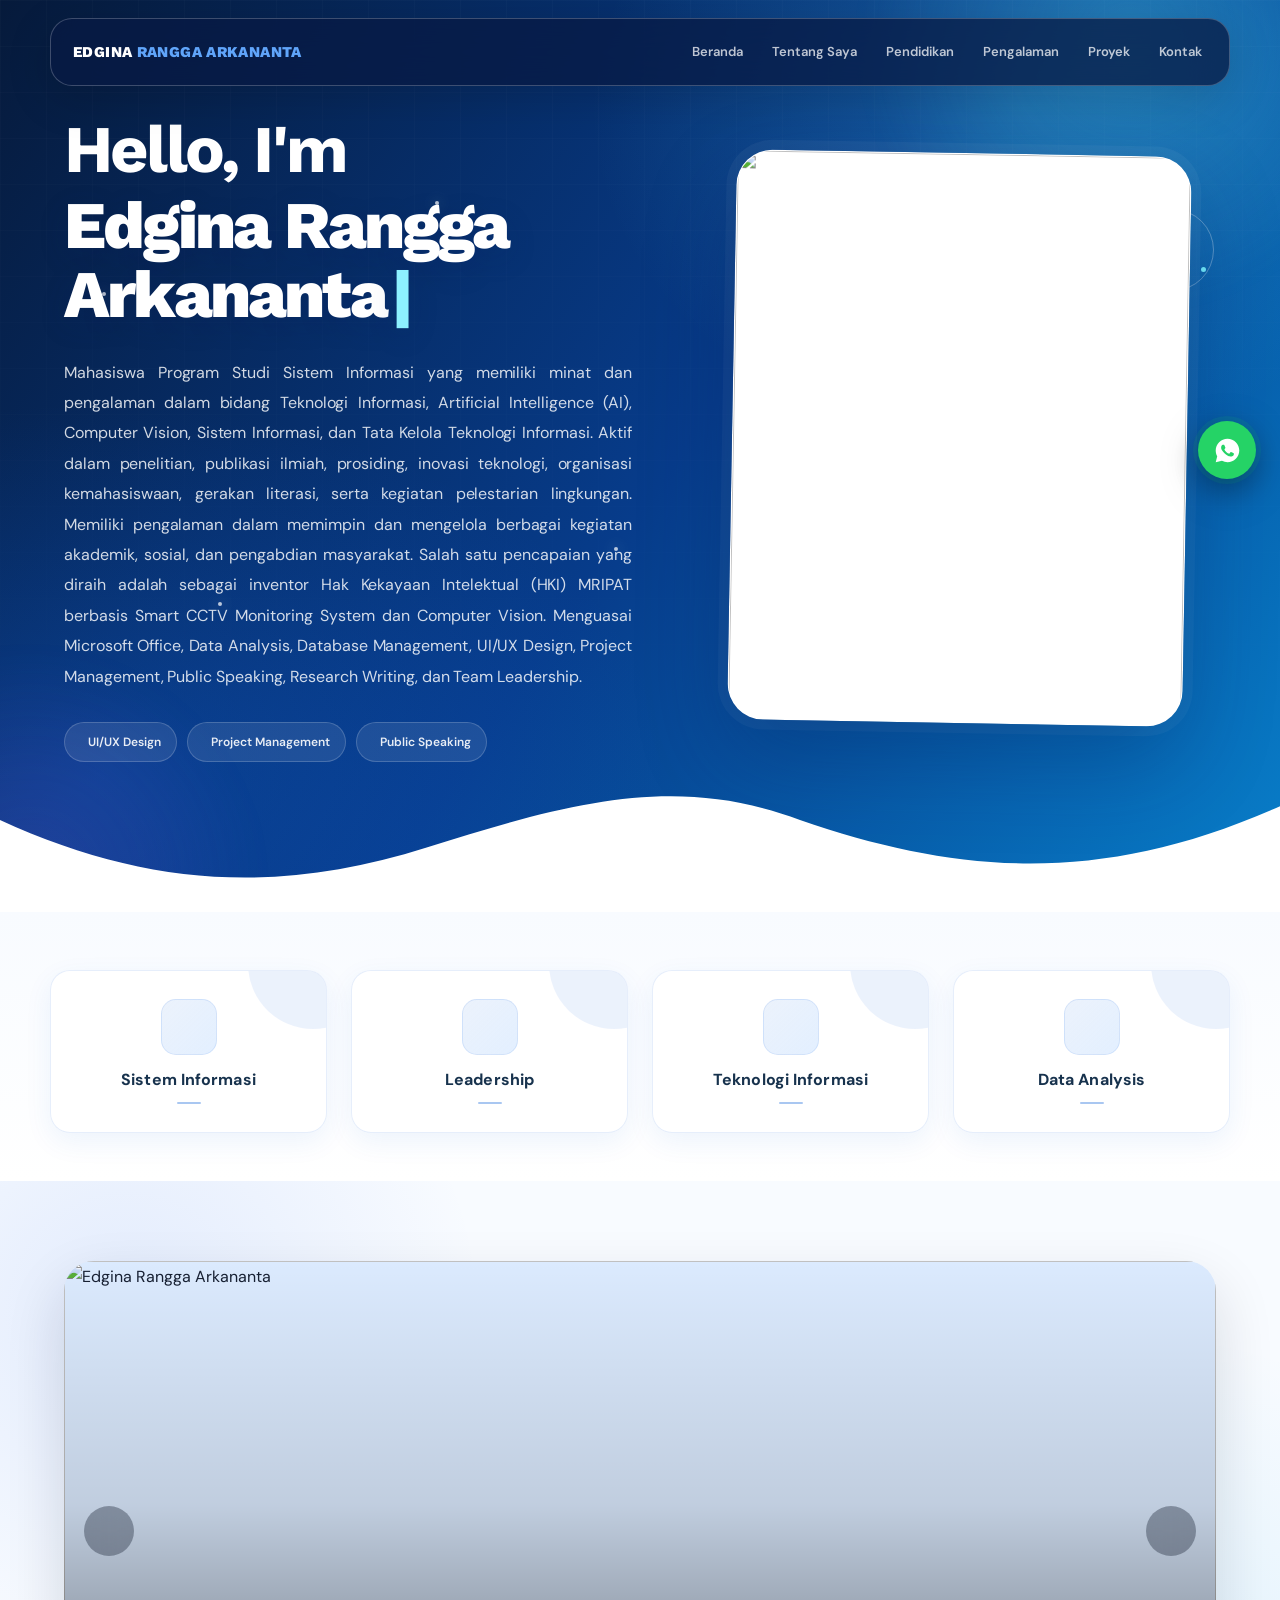
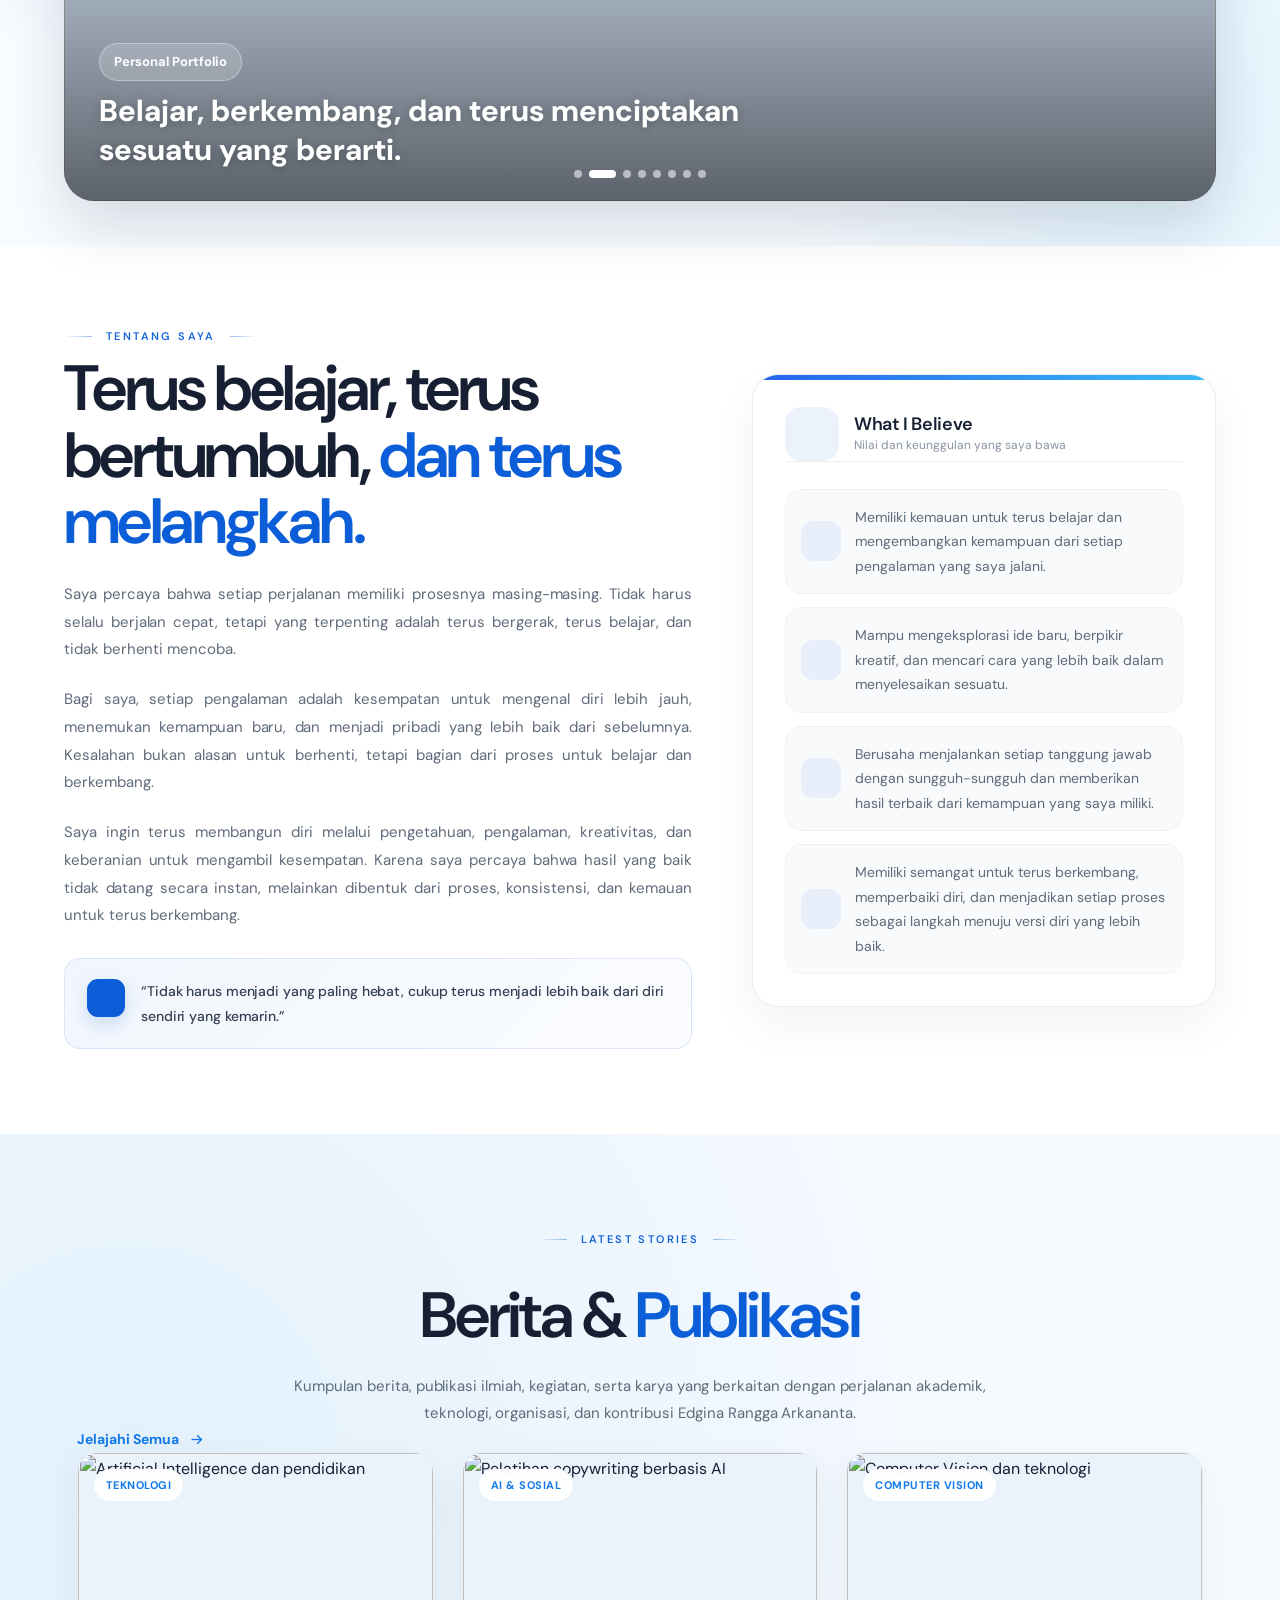
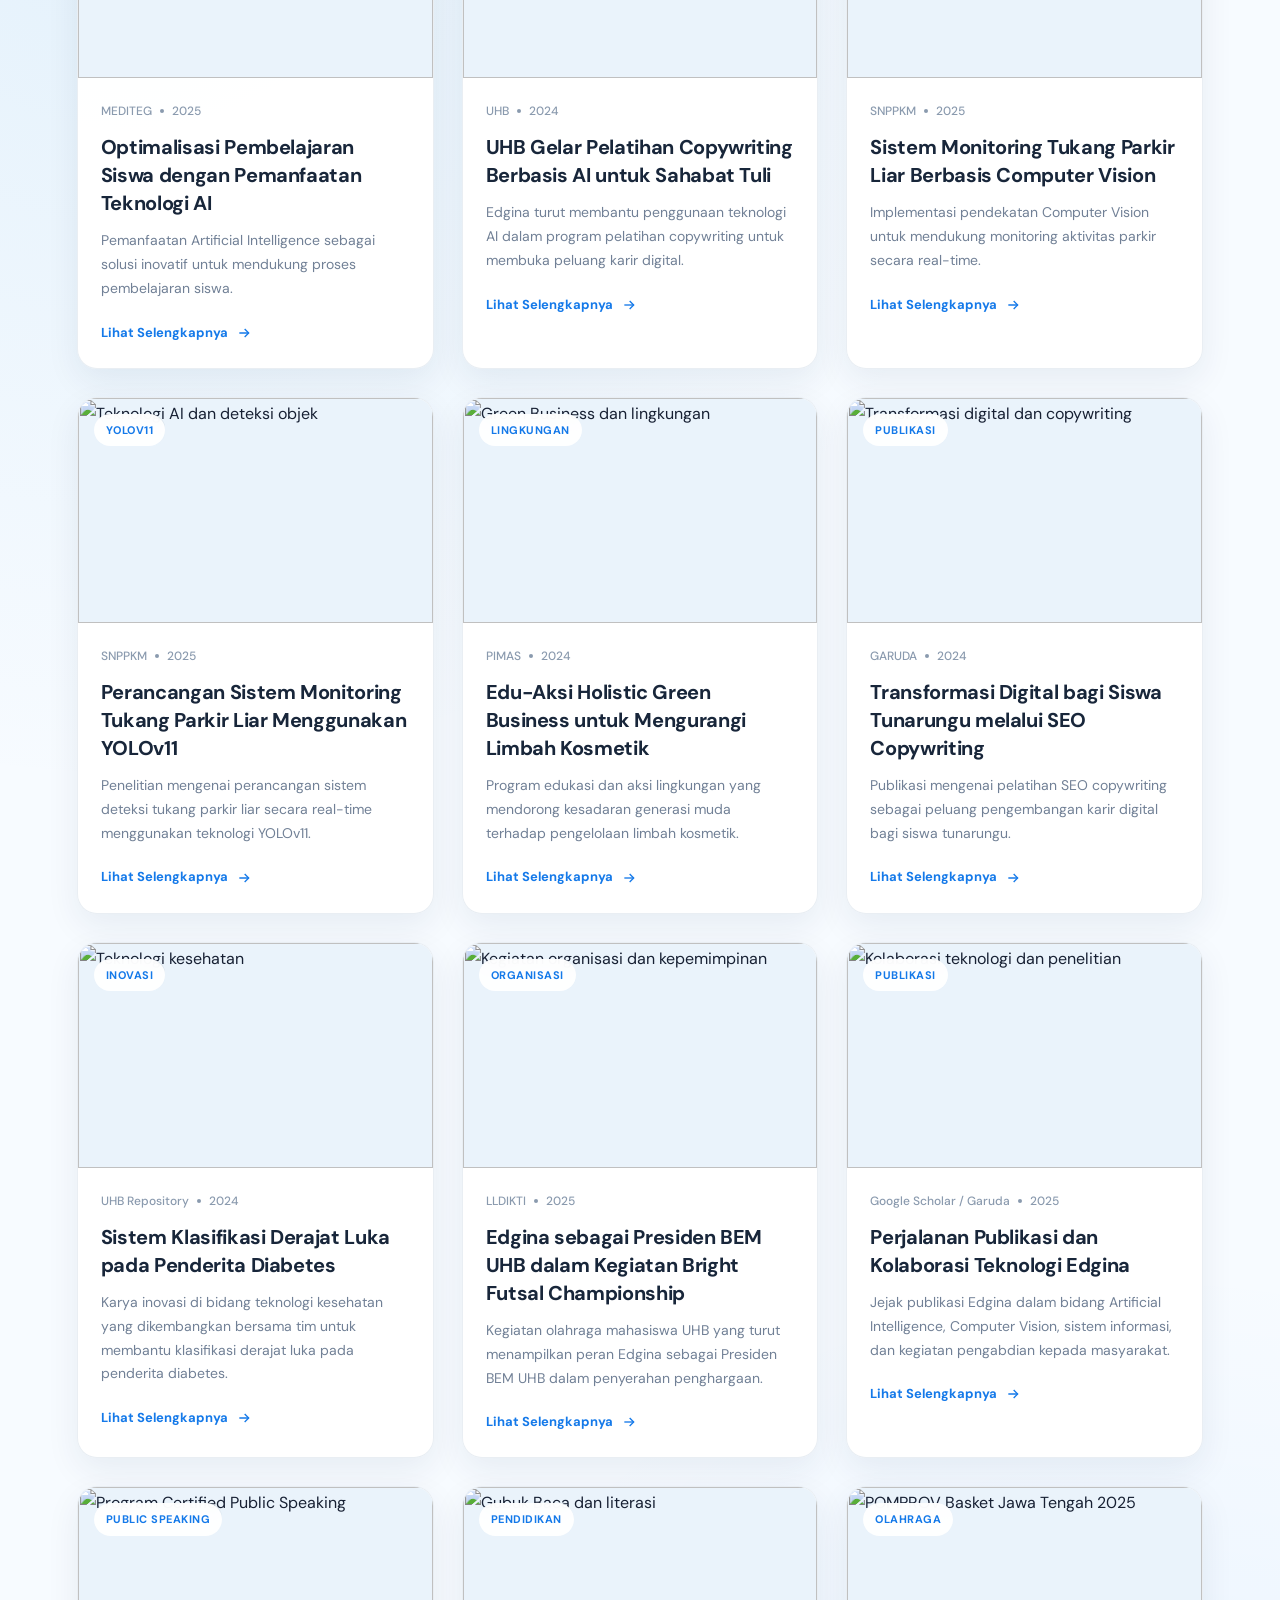
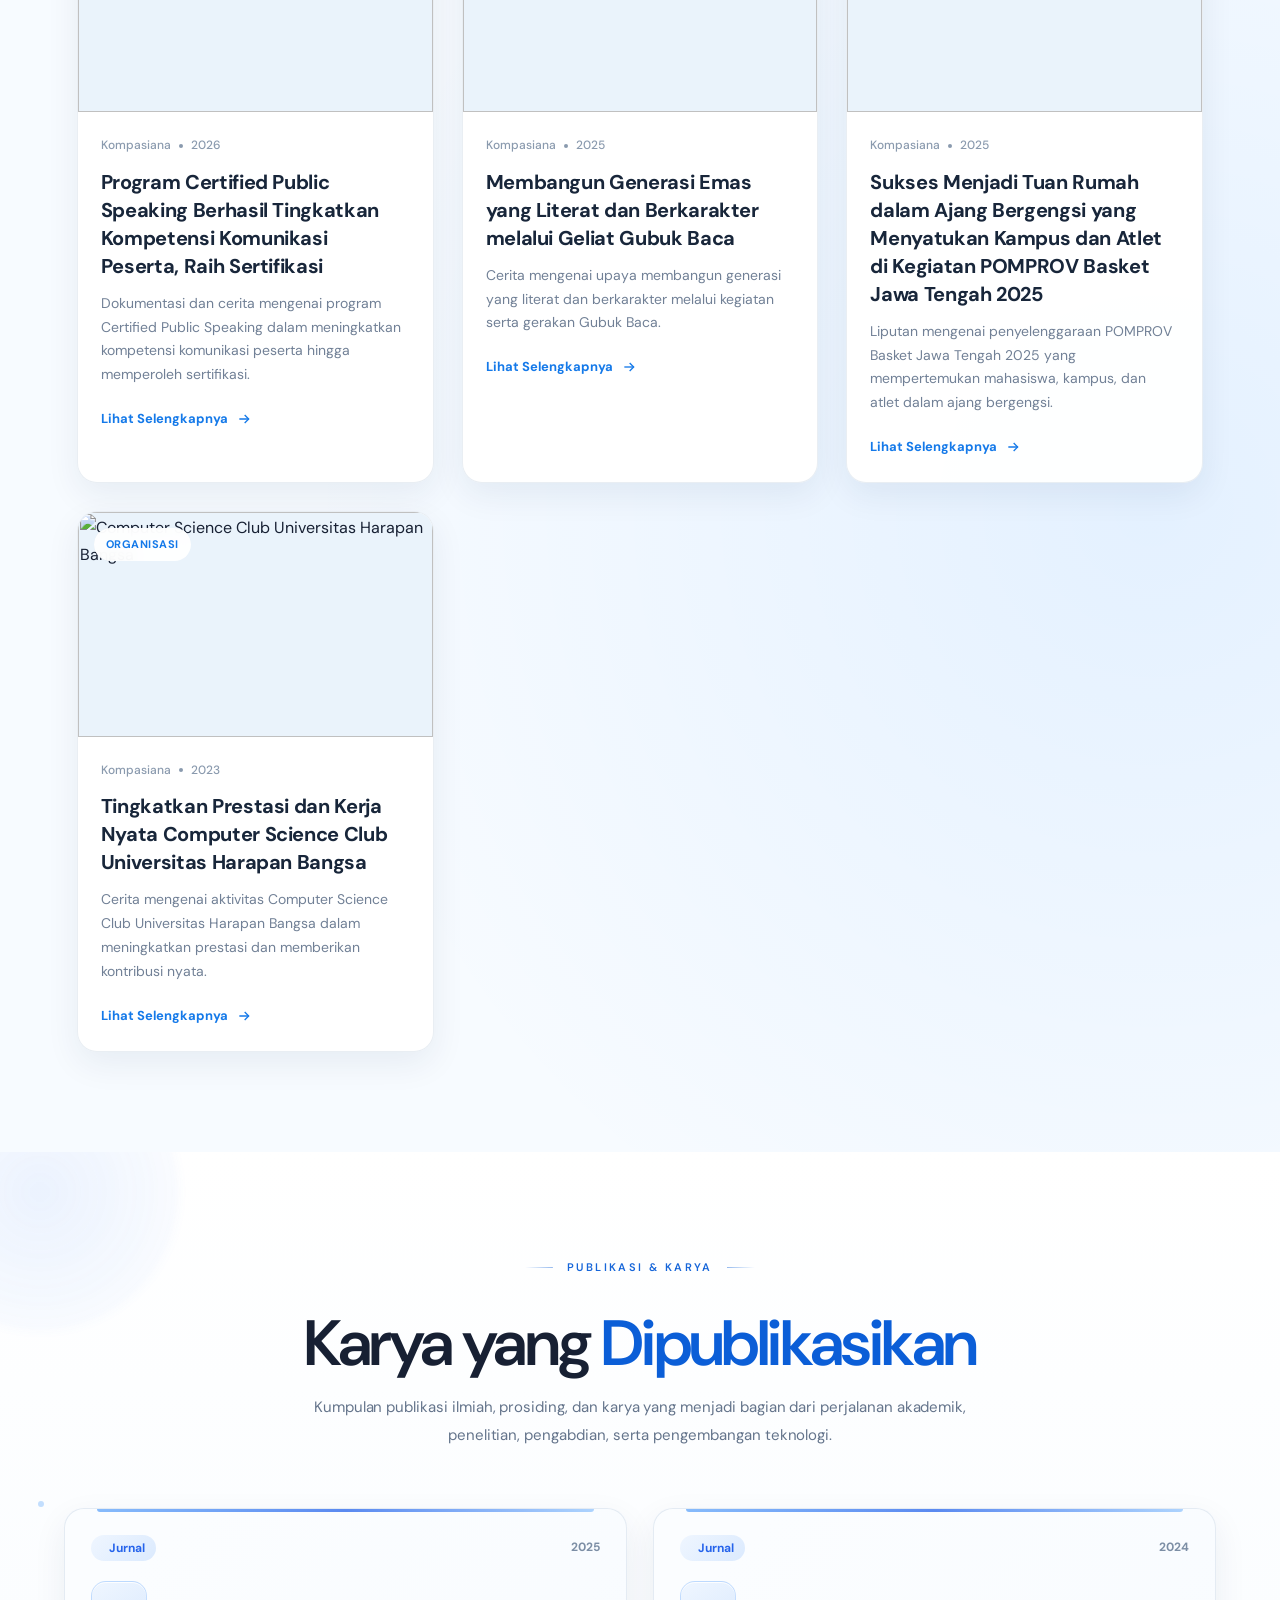
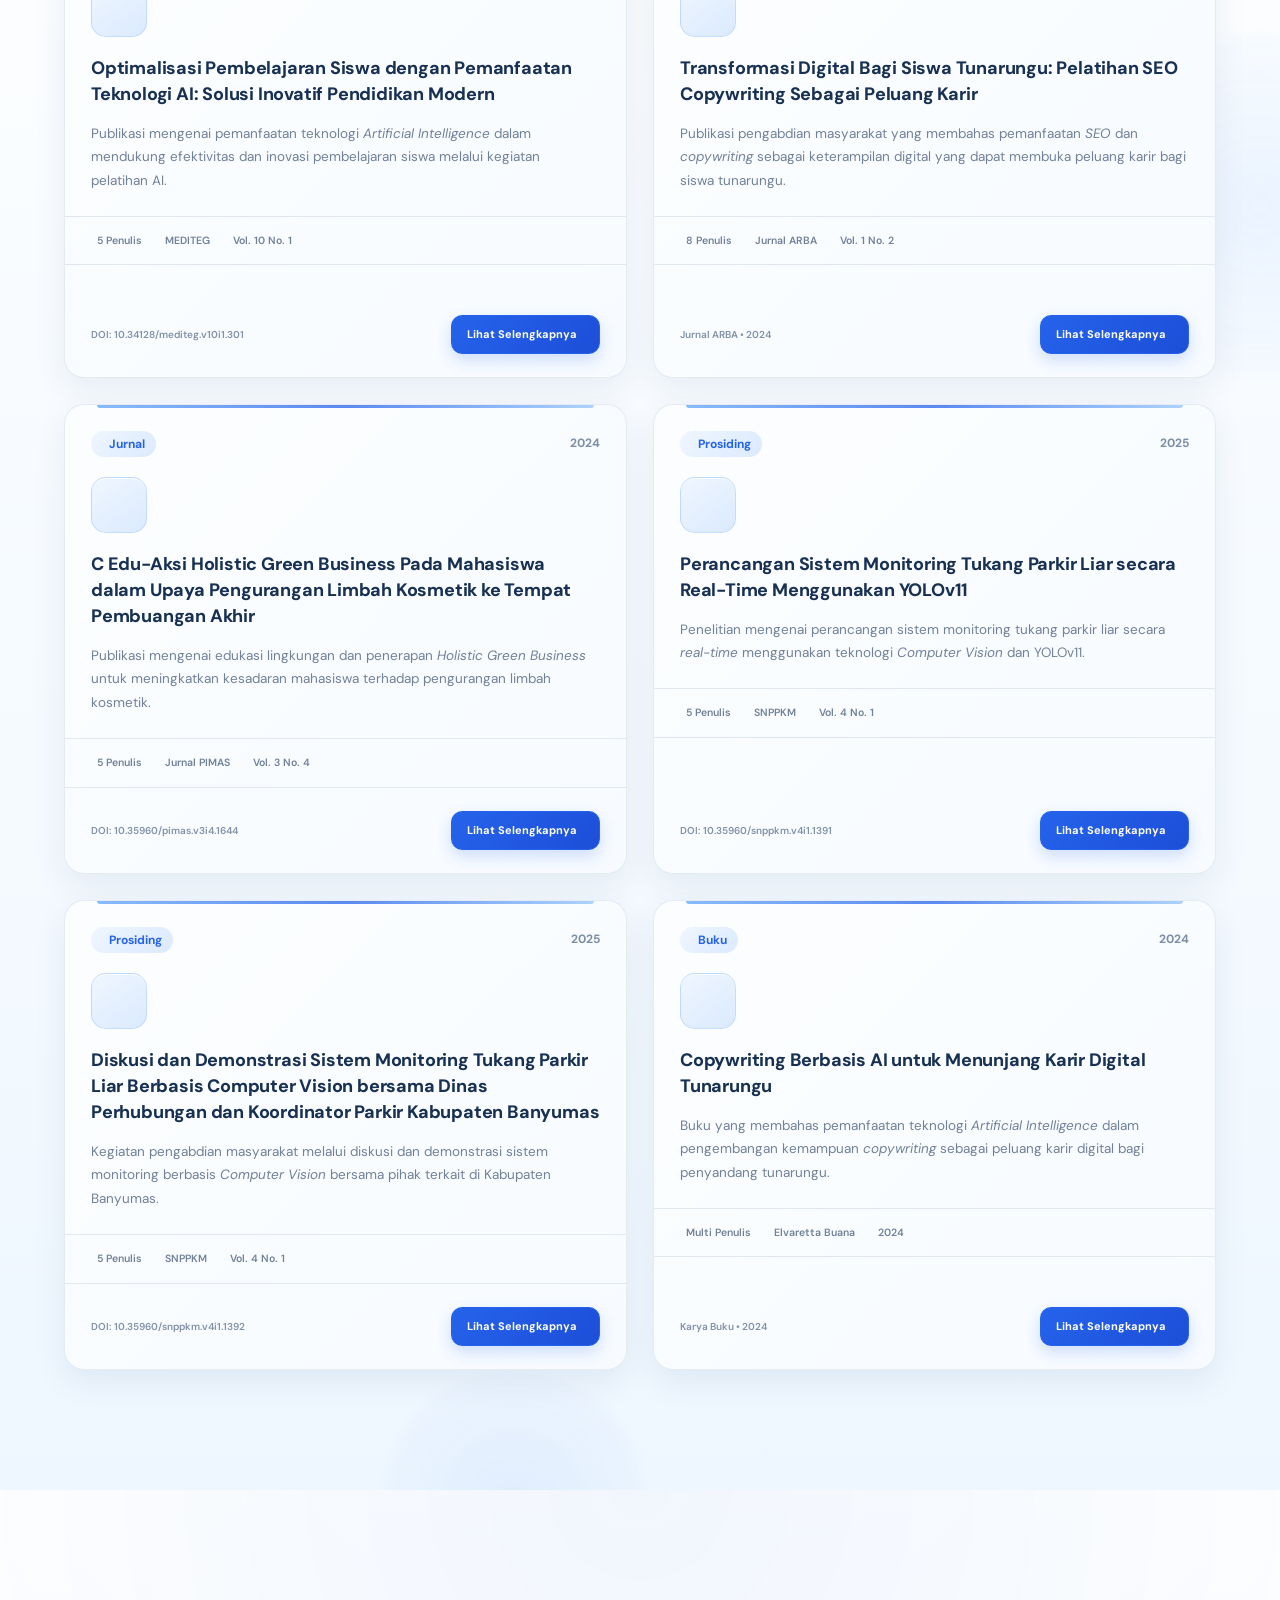
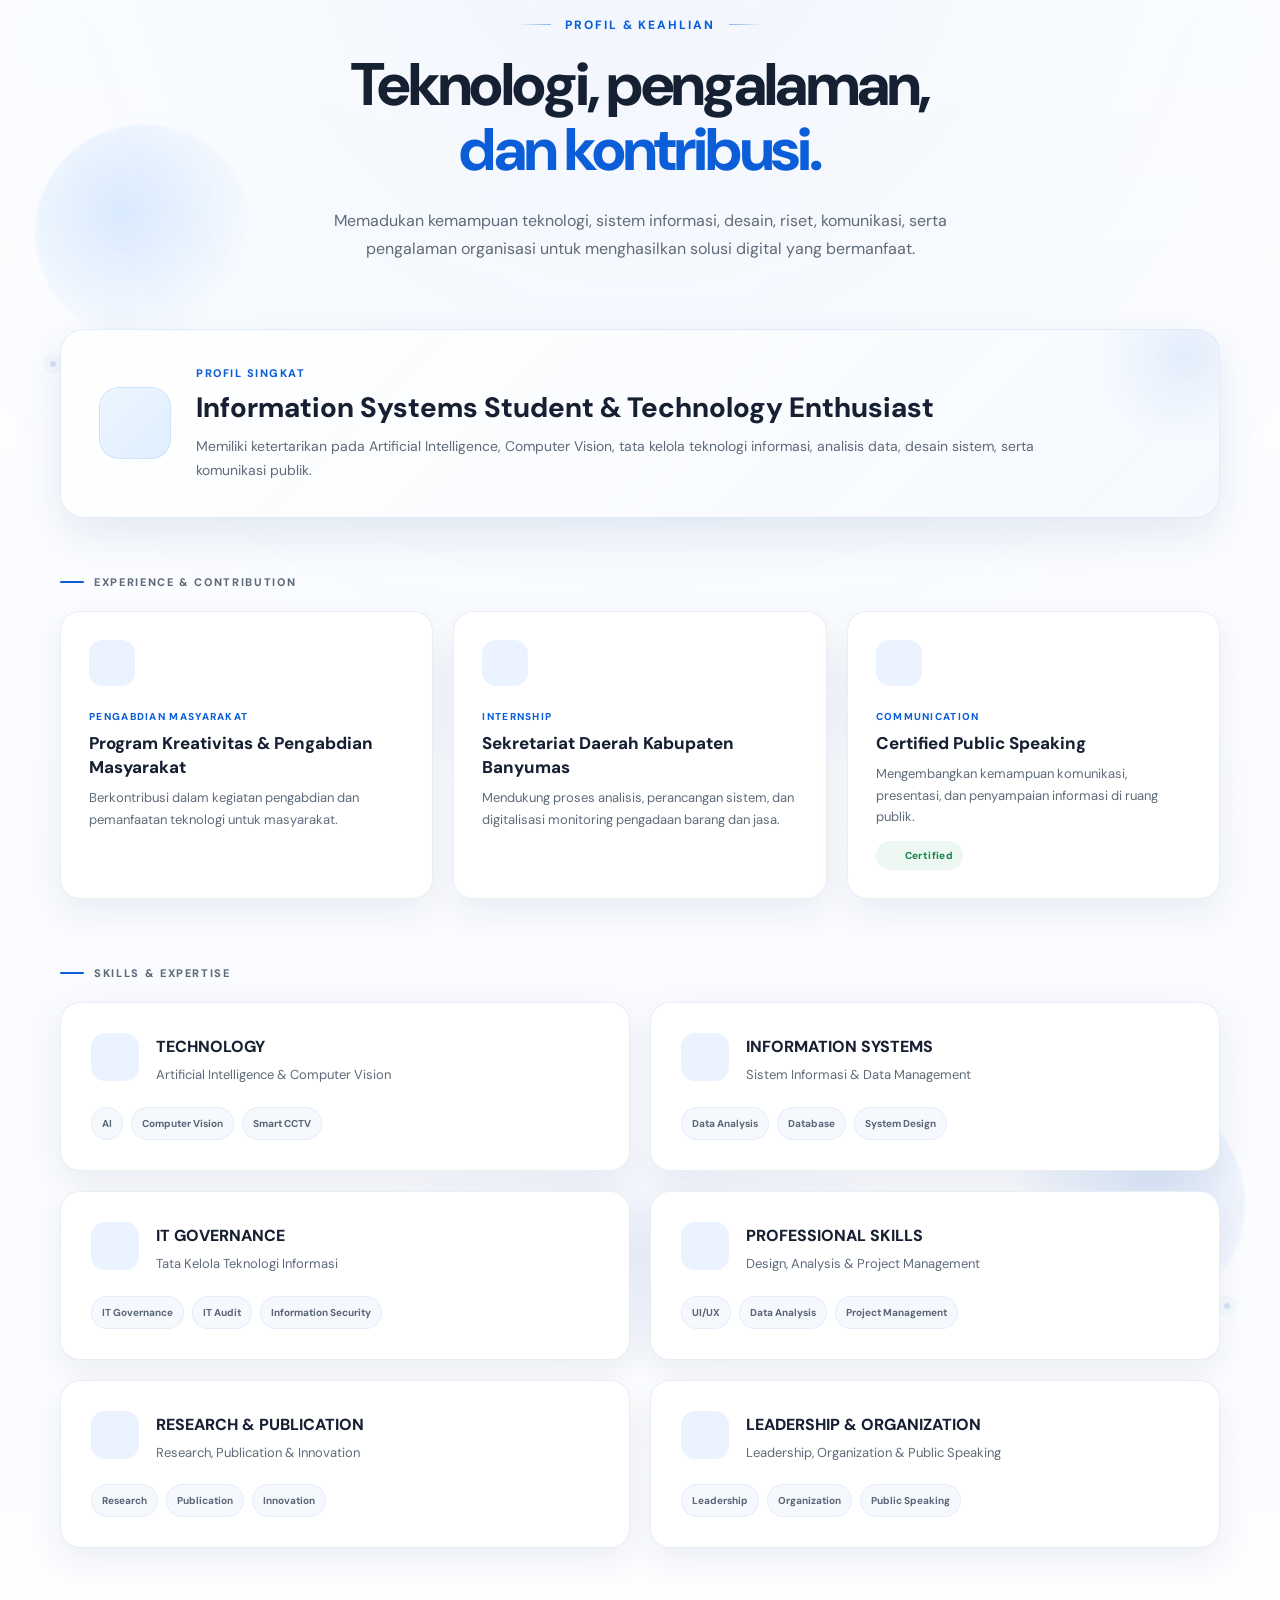
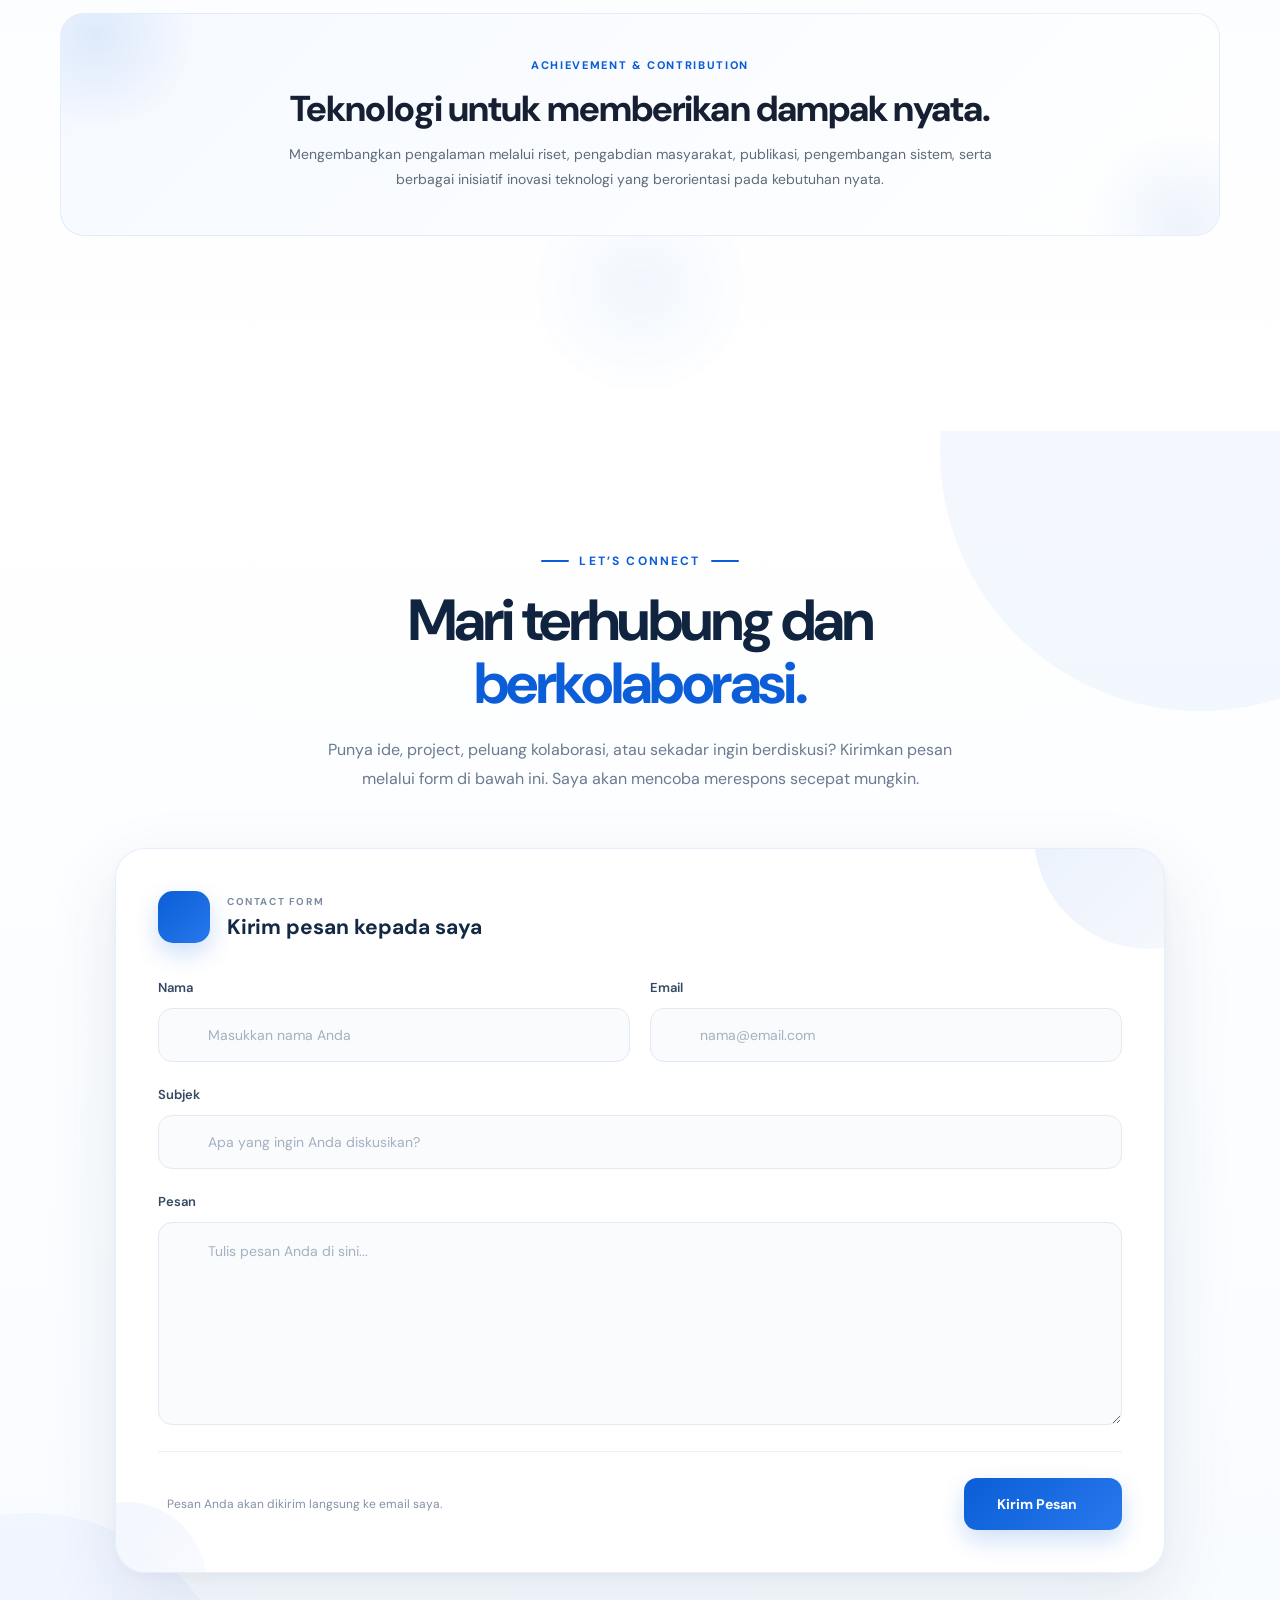
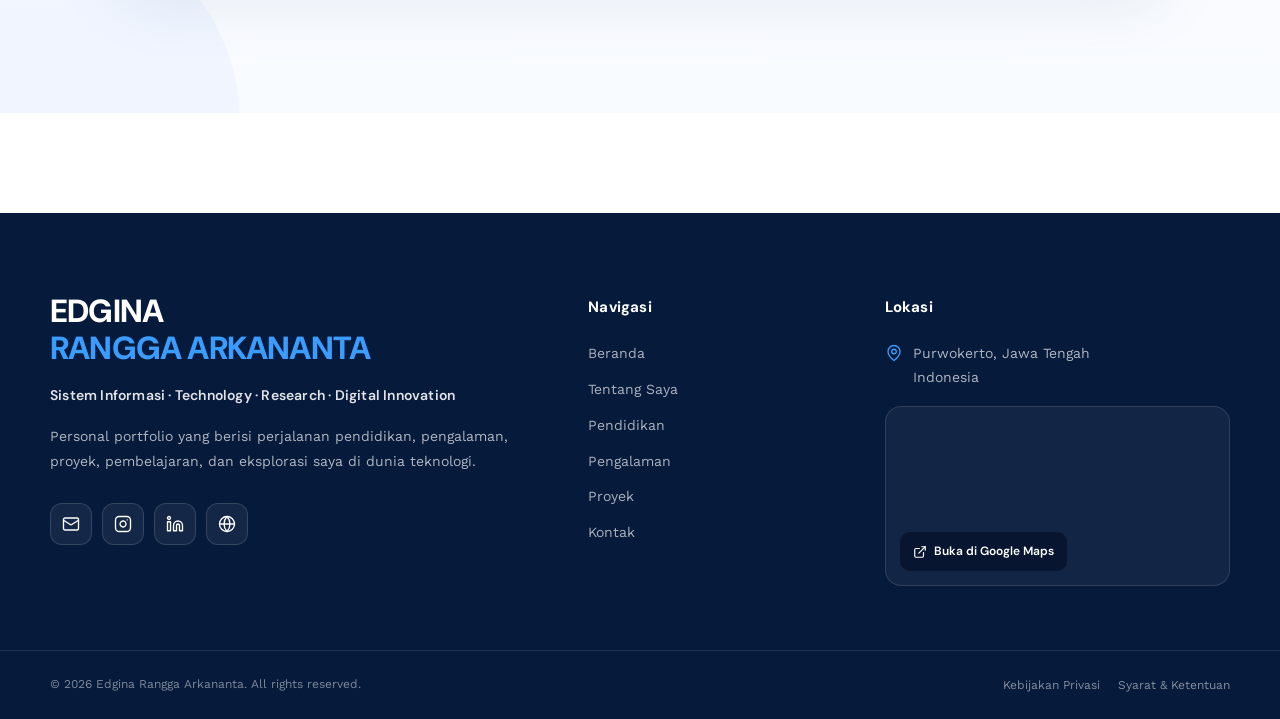
==== commit 8ac49210: "Add files via upload" ====
--- a/PORTOFOLIO_PERSONAL_FINAL_VERCEL_READY/index.html
+++ b/PORTOFOLIO_PERSONAL_FINAL_VERCEL_READY/index.html
@@ -1,4678 +1,4678 @@
-
-<!-- =========================================================
-     EDGINA RANGGA ARKANANTA
-     BERANDA
-     STYLE BASED ON PREVIOUS SOURCE + PHOTO ANIMATION
-========================================================= -->
-
-<link rel="preconnect" href="https://fonts.googleapis.com">
-<link rel="preconnect" href="https://fonts.gstatic.com" crossorigin>
-
-<link
-    href="https://fonts.googleapis.com/css2?family=DM+Sans:wght@400;500;600;700;800&family=Work+Sans:wght@500;600;700;800&display=swap"
-    rel="stylesheet"
->
-
-<script src="https://unpkg.com/lucide@latest"></script>
-
-
-<style>
-
-/* =========================================================
-   GLOBAL RESET
-========================================================= */
-
-html,
-body{
-    margin:0 !important;
-    padding:0 !important;
-    width:100%;
-    overflow-x:hidden;
-}
-
-body{
-    font-family:"DM Sans",sans-serif;
-    background:#ffffff;
-}
-
-.edgina-page,
-.edgina-page *{
-    box-sizing:border-box;
-}
-
-.edgina-page{
-
-    width:100vw;
-    max-width:100vw;
-
-    margin-left:
-        calc(50% - 50vw);
-
-    overflow:hidden;
-
-    --blue:#1268e8;
-    --blue-light:#087fdf;
-    --blue-dark:#073d9d;
-    --blue-deep:#052b73;
-
-    --cyan:#56e5ff;
-
-    --white:#ffffff;
-
-    font-family:"DM Sans",sans-serif;
-}
-
-
-/* =========================================================
-   NAVBAR WRAPPER
-========================================================= */
-
-.edgina-nav-wrap{
-
-    position:fixed;
-
-    top:18px;
-    left:0;
-    right:0;
-
-    z-index:99999;
-
-    width:100%;
-
-    padding:
-        0 24px;
-
-    pointer-events:none;
-}
-
-
-/* =========================================================
-   NAVBAR
-========================================================= */
-
-.edgina-nav{
-
-    position:relative;
-
-    width:
-        min(1180px,100%);
-
-    min-height:68px;
-
-    margin:0 auto;
-
-    padding:
-        8px 14px 8px 22px;
-
-    display:flex;
-
-    align-items:center;
-    justify-content:space-between;
-
-    gap:20px;
-
-    pointer-events:auto;
-
-    border:
-        1px solid
-        rgba(255,255,255,.22);
-
-    border-radius:22px;
-
-    background:
-        rgba(7,25,67,.76);
-
-    backdrop-filter:
-        blur(20px);
-
-    -webkit-backdrop-filter:
-        blur(20px);
-
-    box-shadow:
-        0 12px 45px
-        rgba(0,0,0,.16);
-
-    transition:
-        background .35s ease,
-        border-color .35s ease,
-        box-shadow .35s ease;
-
-    animation:
-        navDrop
-        .8s
-        ease
-        both;
-}
-
-@keyframes navDrop{
-
-    from{
-        opacity:0;
-        transform:
-            translateY(-20px);
-    }
-
-    to{
-        opacity:1;
-        transform:
-            translateY(0);
-    }
-
-}
-
-
-/* =========================================================
-   NAVBAR HOVER
-========================================================= */
-
-.edgina-nav:hover{
-
-    background:
-        rgba(7,25,67,.84);
-
-    border-color:
-        rgba(96,165,250,.30);
-
-    box-shadow:
-        0 18px 55px
-        rgba(0,0,0,.22);
-}
-
-
-/* =========================================================
-   LOGO
-========================================================= */
-
-.edgina-logo{
-
-    display:inline-flex;
-
-    align-items:center;
-
-    flex-shrink:0;
-
-    text-decoration:none;
-
-    transition:
-        transform .3s ease;
-}
-
-.edgina-logo:hover{
-
-    transform:
-        translateY(-1px);
-}
-
-
-/* =========================================================
-   LOGO NAME
-========================================================= */
-
-.edgina-logo-name{
-
-    display:inline-block;
-
-    font-family:
-        "Work Sans",
-        "DM Sans",
-        sans-serif;
-
-    font-size:15px;
-
-    line-height:1;
-
-    font-weight:800;
-
-    letter-spacing:.025em;
-
-    white-space:nowrap;
-
-    color:#ffffff;
-
-    transition:
-        transform .3s ease;
-}
-
-.edgina-logo:hover
-.edgina-logo-name{
-
-    transform:
-        translateX(2px);
-}
-
-
-/* =========================================================
-   LOGO ACCENT
-========================================================= */
-
-.edgina-logo-accent{
-
-    color:#60a5fa;
-
-    transition:
-        color .3s ease;
-}
-
-.edgina-logo:hover
-.edgina-logo-accent{
-
-    color:#93c5fd;
-}
-
-
-/* =========================================================
-   DESKTOP LINKS
-========================================================= */
-
-.edgina-links{
-
-    display:flex;
-
-    align-items:center;
-
-    gap:3px;
-
-    margin:0;
-    padding:0;
-
-    list-style:none;
-}
-
-.edgina-links li{
-
-    margin:0;
-    padding:0;
-
-    list-style:none;
-}
-
-
-/* =========================================================
-   MENU LINK
-========================================================= */
-
-.edgina-links a{
-
-    position:relative;
-
-    display:inline-flex;
-
-    align-items:center;
-    justify-content:center;
-
-    min-height:42px;
-
-    padding:
-        0 13px;
-
-    border-radius:12px;
-
-    color:
-        rgba(255,255,255,.74);
-
-    text-decoration:none;
-
-    font-family:
-        "DM Sans",
-        sans-serif;
-
-    font-size:13px;
-
-    font-weight:600;
-
-    white-space:nowrap;
-
-    transition:
-        color .3s ease,
-        background .3s ease,
-        transform .3s ease;
-}
-
-
-/* =========================================================
-   MENU UNDERLINE
-========================================================= */
-
-.edgina-links a::after{
-
-    content:"";
-
-    position:absolute;
-
-    left:50%;
-    bottom:5px;
-
-    width:0;
-    height:2px;
-
-    border-radius:999px;
-
-    background:
-        linear-gradient(
-            90deg,
-            #60a5fa,
-            #22d3ee
-        );
-
-    transform:
-        translateX(-50%);
-
-    transition:
-        width .3s
-        cubic-bezier(.22,1,.36,1);
-}
-
-
-/* =========================================================
-   MENU HOVER
-========================================================= */
-
-.edgina-links a:hover{
-
-    color:#ffffff;
-
-    background:
-        rgba(255,255,255,.08);
-
-    transform:
-        translateY(-2px);
-}
-
-.edgina-links a:hover::after{
-
-    width:23px;
-}
-
-
-/* =========================================================
-   ACTIVE MENU
-========================================================= */
-
-.edgina-links a.edgina-active{
-
-    color:#ffffff;
-
-    background:
-        rgba(255,255,255,.09);
-}
-
-.edgina-links a.edgina-active::after{
-
-    width:23px;
-}
-
-
-/* =========================================================
-   CLICK ANIMATION
-========================================================= */
-
-.edgina-links a.edgina-clicked{
-
-    transform:
-        scale(.94);
-}
-
-
-/* =========================================================
-   MOBILE BUTTON
-========================================================= */
-
-.edgina-menu{
-
-    width:44px;
-    height:44px;
-
-    display:none;
-
-    align-items:center;
-    justify-content:center;
-
-    padding:0;
-
-    border:
-        1px solid
-        rgba(255,255,255,.12);
-
-    border-radius:13px;
-
-    color:#ffffff;
-
-    background:
-        rgba(255,255,255,.08);
-
-    cursor:pointer;
-
-    transition:
-        .3s ease;
-}
-
-.edgina-menu:hover{
-
-    background:
-        rgba(255,255,255,.14);
-
-    transform:
-        translateY(-2px);
-}
-
-.edgina-menu svg{
-
-    width:21px;
-    height:21px;
-}
-
-
-/* =========================================================
-   MOBILE DROPDOWN
-========================================================= */
-
-.edgina-mobile-menu{
-
-    position:absolute;
-
-    top:
-        calc(100% + 10px);
-
-    left:0;
-    right:0;
-
-    padding:10px;
-
-    border:
-        1px solid
-        rgba(255,255,255,.18);
-
-    border-radius:20px;
-
-    background:
-        rgba(7,25,67,.95);
-
-    backdrop-filter:
-        blur(22px);
-
-    -webkit-backdrop-filter:
-        blur(22px);
-
-    box-shadow:
-        0 20px 55px
-        rgba(0,0,0,.25);
-
-    opacity:0;
-
-    visibility:hidden;
-
-    transform:
-        translateY(-10px)
-        scale(.98);
-
-    transition:
-        opacity .3s ease,
-        visibility .3s ease,
-        transform .3s ease;
-}
-
-.edgina-mobile-menu.edgina-mobile-open{
-
-    opacity:1;
-
-    visibility:visible;
-
-    transform:
-        translateY(0)
-        scale(1);
-}
-
-
-/* =========================================================
-   MOBILE LINK
-========================================================= */
-
-.edgina-mobile-menu a{
-
-    display:flex;
-
-    align-items:center;
-
-    gap:12px;
-
-    width:100%;
-
-    min-height:48px;
-
-    padding:
-        0 14px;
-
-    margin-bottom:3px;
-
-    border-radius:12px;
-
-    color:
-        rgba(255,255,255,.75);
-
-    text-decoration:none;
-
-    font-family:
-        "DM Sans",
-        sans-serif;
-
-    font-size:14px;
-
-    font-weight:600;
-
-    transition:
-        background .3s ease,
-        color .3s ease,
-        transform .3s ease;
-}
-
-.edgina-mobile-menu a:last-child{
-
-    margin-bottom:0;
-}
-
-.edgina-mobile-menu a:hover{
-
-    color:#ffffff;
-
-    background:
-        rgba(255,255,255,.09);
-
-    transform:
-        translateX(4px);
-}
-
-.edgina-mobile-menu a.edgina-active{
-
-    color:#ffffff;
-
-    background:
-        rgba(255,255,255,.10);
-}
-
-.edgina-mobile-menu svg{
-
-    width:18px;
-    height:18px;
-
-    color:#60a5fa;
-}
-
-
-/* =========================================================
-   HERO
-========================================================= */
-
-.edgina-hero{
-
-    position:relative;
-
-    isolation:isolate;
-
-    width:100%;
-
-    min-height:820px;
-
-    overflow:hidden;
-
-    color:#ffffff;
-
-    background:
-
-        radial-gradient(
-            circle at 86% 15%,
-            rgba(83,225,255,.30),
-            transparent 22%
-        ),
-
-        radial-gradient(
-            circle at 15% 72%,
-            rgba(73,113,255,.28),
-            transparent 27%
-        ),
-
-        radial-gradient(
-            circle at 55% 100%,
-            rgba(113,68,255,.20),
-            transparent 34%
-        ),
-
-        linear-gradient(
-            125deg,
-            #062e82 0%,
-            #0755c9 43%,
-            #087fdf 73%,
-            #13a9e6 100%
-        );
-}
-
-
-/* =========================================================
-   GRID BACKGROUND
-========================================================= */
-
-.edgina-hero::before{
-
-    content:"";
-
-    position:absolute;
-
-    inset:0;
-
-    opacity:.15;
-
-    background-image:
-
-        linear-gradient(
-            rgba(255,255,255,.15) 1px,
-            transparent 1px
-        ),
-
-        linear-gradient(
-            90deg,
-            rgba(255,255,255,.15) 1px,
-            transparent 1px
-        );
-
-    background-size:46px 46px;
-
-    mask-image:
-        linear-gradient(
-            to bottom,
-            rgba(0,0,0,.85),
-            transparent 90%
-        );
-
-    -webkit-mask-image:
-        linear-gradient(
-            to bottom,
-            rgba(0,0,0,.85),
-            transparent 90%
-        );
-
-    pointer-events:none;
-}
-
-
-/* =========================================================
-   AURORA ONE
-========================================================= */
-
-.edgina-aurora{
-
-    position:absolute;
-
-    width:560px;
-    height:560px;
-
-    top:-240px;
-    right:-130px;
-
-    border-radius:50%;
-
-    background:
-
-        radial-gradient(
-            circle,
-            rgba(91,233,255,.24),
-            rgba(91,233,255,0) 68%
-        );
-
-    filter:blur(12px);
-
-    pointer-events:none;
-
-    animation:
-        auroraFloat
-        10s
-        ease-in-out
-        infinite;
-}
-
-
-/* =========================================================
-   AURORA TWO
-========================================================= */
-
-.edgina-aurora-two{
-
-    position:absolute;
-
-    width:480px;
-    height:480px;
-
-    left:-210px;
-    bottom:-210px;
-
-    border-radius:50%;
-
-    background:
-
-        radial-gradient(
-            circle,
-            rgba(139,92,246,.19),
-            transparent 68%
-        );
-
-    filter:blur(14px);
-
-    pointer-events:none;
-
-    animation:
-        auroraFloatTwo
-        12s
-        ease-in-out
-        infinite;
-}
-
-@keyframes auroraFloat{
-
-    0%,
-    100%{
-
-        transform:
-            translate3d(0,0,0)
-            scale(1);
-    }
-
-    50%{
-
-        transform:
-            translate3d(-38px,30px,0)
-            scale(1.08);
-    }
-}
-
-@keyframes auroraFloatTwo{
-
-    0%,
-    100%{
-
-        transform:
-            translate3d(0,0,0)
-            scale(1);
-    }
-
-    50%{
-
-        transform:
-            translate3d(42px,-28px,0)
-            scale(1.10);
-    }
-}
-
-
-/* =========================================================
-   PARTICLES
-========================================================= */
-
-.edgina-particles{
-
-    position:absolute;
-
-    inset:0;
-
-    pointer-events:none;
-}
-
-.edgina-particle{
-
-    position:absolute;
-
-    width:4px;
-    height:4px;
-
-    border-radius:50%;
-
-    background:
-        rgba(255,255,255,.72);
-
-    box-shadow:
-        0 0 14px
-        rgba(255,255,255,.55);
-
-    animation:
-        particleFloat
-        5s
-        ease-in-out
-        infinite;
-}
-
-.edgina-particle:nth-child(1){
-
-    left:8%;
-    top:32%;
-
-    animation-delay:0s;
-}
-
-.edgina-particle:nth-child(2){
-
-    left:17%;
-    top:66%;
-
-    animation-delay:1.2s;
-}
-
-.edgina-particle:nth-child(3){
-
-    left:34%;
-    top:22%;
-
-    animation-delay:2s;
-}
-
-.edgina-particle:nth-child(4){
-
-    left:48%;
-    top:60%;
-
-    animation-delay:.7s;
-}
-
-.edgina-particle:nth-child(5){
-
-    left:65%;
-    top:25%;
-
-    animation-delay:1.7s;
-}
-
-.edgina-particle:nth-child(6){
-
-    left:82%;
-    top:55%;
-
-    animation-delay:2.4s;
-}
-
-.edgina-particle:nth-child(7){
-
-    left:92%;
-    top:34%;
-
-    animation-delay:1s;
-}
-
-@keyframes particleFloat{
-
-    0%,
-    100%{
-
-        opacity:.30;
-
-        transform:
-            translateY(0)
-            scale(1);
-    }
-
-    50%{
-
-        opacity:.90;
-
-        transform:
-            translateY(-17px)
-            scale(1.30);
-    }
-}
-
-
-/* =========================================================
-   HERO CONTAINER
-========================================================= */
-
-.edgina-container{
-
-    position:relative;
-
-    z-index:5;
-
-    width:
-        min(1180px,calc(100% - 48px));
-
-    margin:0 auto;
-}
-
-
-/* =========================================================
-   HERO GRID
-========================================================= */
-
-.edgina-grid{
-
-    min-height:820px;
-
-    display:grid;
-
-    grid-template-columns:
-        minmax(0,1.05fr)
-        minmax(410px,.95fr);
-
-    align-items:center;
-
-    gap:70px;
-
-    padding-top:115px;
-    padding-bottom:150px;
-}
-
-
-/* =========================================================
-   REVEAL ANIMATION
-========================================================= */
-
-.edgina-reveal{
-
-    animation:
-        heroReveal
-        .95s
-        cubic-bezier(.22,.61,.36,1)
-        both;
-}
-
-.edgina-reveal:nth-child(2){
-
-    animation-delay:.18s;
-}
-
-@keyframes heroReveal{
-
-    from{
-
-        opacity:0;
-
-        transform:
-            translateY(28px);
-    }
-
-    to{
-
-        opacity:1;
-
-        transform:
-            translateY(0);
-    }
-}
-
-
-/* =========================================================
-   HERO TITLE
-========================================================= */
-
-.edgina-title{
-
-    margin:0;
-
-    max-width:720px;
-
-    color:#ffffff !important;
-
-    font-family:
-        "Work Sans",
-        "DM Sans",
-        sans-serif;
-
-    font-size:
-        clamp(44px,5.2vw,72px);
-
-    line-height:1.04;
-
-    font-weight:700;
-
-    letter-spacing:-2.8px;
-}
-
-
-/* =========================================================
-   TYPING NAME
-========================================================= */
-
-.edgina-name{
-
-    display:block;
-
-    min-height:1.08em;
-
-    margin-top:7px;
-
-    color:#ffffff;
-
-    font-weight:800;
-
-    text-shadow:
-        0 8px 30px
-        rgba(0,35,100,.16);
-}
-
-.edgina-name::after{
-
-    content:"|";
-
-    margin-left:5px;
-
-    color:#8df1ff;
-
-    animation:
-        cursorBlink
-        .8s
-        infinite;
-}
-
-@keyframes cursorBlink{
-
-    0%,
-    45%{
-        opacity:1;
-    }
-
-    46%,
-    100%{
-        opacity:0;
-    }
-}
-
-
-/* =========================================================
-   DESCRIPTION
-========================================================= */
-
-.edgina-description{
-
-    width:100%;
-
-    max-width:760px;
-
-    margin:
-        28px 0 0;
-
-    color:
-        rgba(255,255,255,.82) !important;
-
-    font-family:
-        "DM Sans",
-        sans-serif;
-
-    font-size:16px;
-
-    font-weight:400;
-
-    line-height:1.9;
-
-    letter-spacing:-.05px;
-
-    text-align:justify;
-
-    text-justify:inter-word;
-}
-
-
-/* =========================================================
-   META
-========================================================= */
-
-.edgina-meta{
-
-    display:flex;
-
-    flex-wrap:wrap;
-
-    gap:10px;
-
-    margin-top:30px;
-}
-
-.edgina-meta-item{
-
-    display:inline-flex;
-
-    align-items:center;
-
-    gap:8px;
-
-    min-height:40px;
-
-    padding:
-        0 15px;
-
-    border:
-        1px solid
-        rgba(255,255,255,.18);
-
-    border-radius:999px;
-
-    background:
-        rgba(255,255,255,.09);
-
-    color:
-        rgba(255,255,255,.90);
-
-    font-size:12px;
-
-    font-weight:600;
-
-    backdrop-filter:
-        blur(10px);
-
-    -webkit-backdrop-filter:
-        blur(10px);
-
-    transition:
-        transform .3s ease,
-        background .3s ease,
-        border-color .3s ease;
-}
-
-.edgina-meta-item:hover{
-
-    transform:
-        translateY(-3px);
-
-    background:
-        rgba(255,255,255,.15);
-
-    border-color:
-        rgba(255,255,255,.28);
-}
-
-
-/* =========================================================
-   PHOTO VISUAL AREA
-========================================================= */
-
-.edgina-visual{
-
-    position:relative;
-
-    min-height:575px;
-
-    display:flex;
-
-    align-items:center;
-
-    justify-content:center;
-
-    perspective:1000px;
-
-    isolation:isolate;
-}
-
-
-/* =========================================================
-   PHOTO GLOW
-========================================================= */
-
-.edgina-visual::before{
-
-    content:"";
-
-    position:absolute;
-
-    width:470px;
-    height:470px;
-
-    border-radius:50%;
-
-    background:
-
-        radial-gradient(
-            circle,
-            rgba(119,238,255,.28) 0%,
-            rgba(119,238,255,.13) 34%,
-            rgba(119,238,255,0) 70%
-        );
-
-    filter:blur(14px);
-
-    opacity:.78;
-
-    animation:
-        naturalGlow
-        7s
-        ease-in-out
-        infinite;
-
-    pointer-events:none;
-}
-
-@keyframes naturalGlow{
-
-    0%,
-    100%{
-
-        transform:
-            scale(.94);
-
-        opacity:.60;
-    }
-
-    50%{
-
-        transform:
-            scale(1.06);
-
-        opacity:.88;
-    }
-}
-
-
-/* =========================================================
-   PHOTO FRAME
-========================================================= */
-
-.edgina-visual img{
-
-    position:relative;
-
-    z-index:3;
-
-    width:
-        min(455px,100%);
-
-    height:570px;
-
-    object-fit:cover;
-
-    object-position:center top;
-
-    display:block;
-
-    border-radius:36px;
-
-    border:
-        1px solid
-        rgba(255,255,255,.30);
-
-    background:#ffffff;
-
-    box-shadow:
-
-        0 35px 90px
-        rgba(0,31,91,.30),
-
-        0 0 0 10px
-        rgba(255,255,255,.045);
-
-    filter:
-        saturate(1.015)
-        contrast(1.005);
-
-    transform:
-        translateY(0)
-        rotate(1deg);
-
-    transition:
-        transform .7s
-        cubic-bezier(.22,.61,.36,1),
-
-        box-shadow .7s ease;
-
-    animation:
-        photoFloat
-        7s
-        ease-in-out
-        infinite;
-}
-
-
-/* =========================================================
-   PHOTO HOVER
-========================================================= */
-
-.edgina-visual img:hover{
-
-    transform:
-        translateY(-8px)
-        rotate(0deg)
-        scale(1.018);
-
-    box-shadow:
-
-        0 45px 110px
-        rgba(0,31,91,.36),
-
-        0 0 0 10px
-        rgba(255,255,255,.065);
-}
-
-
-/* =========================================================
-   PHOTO FLOAT
-========================================================= */
-
-@keyframes photoFloat{
-
-    0%,
-    100%{
-
-        transform:
-            translateY(0)
-            rotate(1deg);
-    }
-
-    50%{
-
-        transform:
-            translateY(-10px)
-            rotate(-.8deg);
-    }
-}
-
-
-/* =========================================================
-   NATURAL LIGHT SWEEP
-========================================================= */
-
-.edgina-visual .photo-light{
-
-    position:absolute;
-
-    z-index:4;
-
-    width:240px;
-    height:620px;
-
-    top:-25px;
-    left:-300px;
-
-    pointer-events:none;
-
-    opacity:0;
-
-    transform:
-        rotate(20deg);
-
-    background:
-
-        linear-gradient(
-            90deg,
-            transparent 0%,
-            rgba(255,255,255,.025) 25%,
-            rgba(255,255,255,.16) 50%,
-            rgba(255,255,255,.025) 75%,
-            transparent 100%
-        );
-
-    filter:blur(7px);
-
-    animation:
-        naturalLightSweep
-        8s
-        cubic-bezier(.4,0,.2,1)
-        infinite;
-}
-
-@keyframes naturalLightSweep{
-
-    0%{
-
-        left:-310px;
-
-        opacity:0;
-    }
-
-    15%{
-
-        opacity:.20;
-    }
-
-    35%{
-
-        opacity:.28;
-    }
-
-    50%{
-
-        opacity:.14;
-    }
-
-    65%{
-
-        opacity:0;
-    }
-
-    100%{
-
-        left:570px;
-
-        opacity:0;
-    }
-}
-
-
-/* =========================================================
-   PHOTO INNER LIGHT
-========================================================= */
-
-.edgina-visual .photo-inner-light{
-
-    position:absolute;
-
-    z-index:4;
-
-    width:370px;
-    height:520px;
-
-    border-radius:34px;
-
-    pointer-events:none;
-
-    background:
-
-        radial-gradient(
-            ellipse at 78% 20%,
-            rgba(255,255,255,.13),
-            transparent 34%
-        );
-
-    mix-blend-mode:screen;
-
-    opacity:.42;
-
-    animation:
-        innerLight
-        6s
-        ease-in-out
-        infinite;
-}
-
-@keyframes innerLight{
-
-    0%,
-    100%{
-
-        opacity:.25;
-
-        transform:
-            translateX(-5px);
-    }
-
-    50%{
-
-        opacity:.48;
-
-        transform:
-            translateX(6px);
-    }
-}
-
-
-/* =========================================================
-   DECORATIVE CIRCLE
-========================================================= */
-
-.edgina-deco{
-
-    position:absolute;
-
-    z-index:2;
-
-    width:82px;
-    height:82px;
-
-    right:2px;
-    top:58px;
-
-    border:
-        1px solid
-        rgba(255,255,255,.30);
-
-    border-radius:50%;
-
-    animation:
-        decoSpin
-        14s
-        linear
-        infinite;
-}
-
-.edgina-deco::before,
-.edgina-deco::after{
-
-    content:"";
-
-    position:absolute;
-
-    border-radius:50%;
-
-    background:#ffffff;
-}
-
-.edgina-deco::before{
-
-    width:7px;
-    height:7px;
-
-    top:8px;
-    left:14px;
-}
-
-.edgina-deco::after{
-
-    width:5px;
-    height:5px;
-
-    right:7px;
-    bottom:18px;
-
-    background:#73efff;
-}
-
-@keyframes decoSpin{
-
-    to{
-
-        transform:
-            rotate(360deg);
-    }
-}
-
-
-/* =========================================================
-   WHITE WAVE
-========================================================= */
-
-.edgina-wave{
-
-    position:absolute;
-
-    z-index:10;
-
-    left:0;
-    bottom:-1px;
-
-    width:100%;
-
-    line-height:0;
-
-    pointer-events:none;
-}
-
-.edgina-wave svg{
-
-    display:block;
-
-    width:100%;
-
-    height:155px;
-}
-
-.edgina-wave path{
-
-    fill:#ffffff;
-}
-
-
-/* =========================================================
-   SCROLL INDICATOR
-========================================================= */
-
-.edgina-scroll{
-
-    position:absolute;
-
-    z-index:15;
-
-    left:50%;
-    bottom:58px;
-
-    transform:
-        translateX(-50%);
-
-    display:flex;
-
-    flex-direction:column;
-
-    align-items:center;
-
-    gap:8px;
-
-    color:
-        rgba(255,255,255,.68);
-
-    font-size:9px;
-
-    font-weight:700;
-
-    letter-spacing:1.7px;
-
-    text-transform:uppercase;
-
-    animation:
-        scrollFloat
-        2.2s
-        ease-in-out
-        infinite;
-}
-
-.edgina-scroll-line{
-
-    width:1px;
-
-    height:27px;
-
-    background:
-
-        linear-gradient(
-            to bottom,
-            rgba(255,255,255,.78),
-            transparent
-        );
-}
-
-@keyframes scrollFloat{
-
-    0%,
-    100%{
-
-        transform:
-            translateX(-50%)
-            translateY(0);
-    }
-
-    50%{
-
-        transform:
-            translateX(-50%)
-            translateY(7px);
-    }
-}
-
-
-/* =========================================================
-   TABLET
-========================================================= */
-
-@media (max-width:1000px){
-
-    .edgina-links{
-        display:none;
-    }
-
-    .edgina-menu{
-        display:flex;
-    }
-
-    .edgina-hero{
-
-        min-height:auto;
-
-        padding-bottom:120px;
-    }
-
-    .edgina-container{
-
-        width:90%;
-    }
-
-    .edgina-grid{
-
-        min-height:auto;
-
-        grid-template-columns:1fr;
-
-        gap:20px;
-
-        text-align:center;
-
-        padding-top:135px;
-
-        padding-bottom:120px;
-    }
-
-    .edgina-title{
-
-        margin-left:auto;
-        margin-right:auto;
-    }
-
-    .edgina-description{
-
-        margin-left:auto;
-        margin-right:auto;
-
-        text-align:center;
-    }
-
-    .edgina-meta{
-
-        justify-content:center;
-    }
-
-    .edgina-visual{
-
-        min-height:535px;
-
-        margin-top:0;
-    }
-
-    .edgina-visual img{
-
-        width:
-            min(410px,82vw);
-
-        height:525px;
-    }
-
-    .edgina-visual .photo-inner-light{
-
-        width:
-            min(330px,70vw);
-
-        height:480px;
-    }
-
-    .edgina-deco{
-
-        right:8%;
-
-        top:35px;
-    }
-
-    .edgina-scroll{
-
-        bottom:65px;
-    }
-}
-
-
-/* =========================================================
-   MOBILE
-========================================================= */
-
-@media (max-width:700px){
-
-    .edgina-nav-wrap{
-
-        top:12px;
-
-        padding:
-            0 14px;
-    }
-
-    .edgina-nav{
-
-        min-height:62px;
-
-        padding:
-            7px 8px 7px 16px;
-
-        border-radius:18px;
-    }
-
-    .edgina-logo-name{
-
-        font-size:13px;
-    }
-
-    .edgina-grid{
-
-        padding-top:120px;
-
-        padding-bottom:135px;
-
-        gap:24px;
-    }
-
-    .edgina-title{
-
-        font-size:
-            clamp(
-                42px,
-                12vw,
-                60px
-            );
-
-        letter-spacing:-2px;
-    }
-
-    .edgina-description{
-
-        font-size:14px;
-
-        line-height:1.75;
-
-        text-align:center;
-    }
-
-    .edgina-meta{
-
-        gap:8px;
-
-        margin-top:25px;
-
-        justify-content:center;
-    }
-
-    .edgina-meta-item{
-
-        min-height:36px;
-
-        padding:
-            0 12px;
-
-        font-size:11px;
-    }
-
-    .edgina-visual{
-
-        min-height:455px;
-
-        margin-top:5px;
-    }
-
-    .edgina-visual::before{
-
-        width:350px;
-        height:350px;
-    }
-
-    .edgina-visual img{
-
-        width:
-            min(340px,88vw);
-
-        height:440px;
-
-        border-radius:29px;
-    }
-
-    .edgina-visual .photo-inner-light{
-
-        width:
-            min(295px,77vw);
-
-        height:410px;
-
-        border-radius:28px;
-    }
-
-    .edgina-deco{
-
-        width:58px;
-        height:58px;
-
-        top:18px;
-
-        right:2%;
-    }
-
-    .edgina-wave svg{
-
-        height:100px;
-    }
-
-    .edgina-scroll{
-
-        display:none;
-    }
-}
-
-
-/* =========================================================
-   SMALL MOBILE
-========================================================= */
-
-@media (max-width:480px){
-
-    .edgina-logo-name{
-
-        font-size:11.5px;
-
-        letter-spacing:.015em;
-    }
-
-    .edgina-nav{
-
-        border-radius:16px;
-    }
-
-    .edgina-grid{
-
-        padding-top:110px;
-
-        padding-bottom:120px;
-    }
-
-    .edgina-title{
-
-        font-size:40px;
-
-        letter-spacing:-1.8px;
-    }
-
-    .edgina-description{
-
-        font-size:13px;
-
-        line-height:1.8;
-
-        padding:
-            0 8px;
-    }
-
-    .edgina-meta-item{
-
-        font-size:10px;
-
-        padding:
-            0 10px;
-    }
-
-    .edgina-visual{
-
-        min-height:390px;
-    }
-
-    .edgina-visual::before{
-
-        width:300px;
-        height:300px;
-    }
-
-    .edgina-visual img{
-
-        width:
-            min(290px,84vw);
-
-        height:390px;
-
-        border-radius:26px;
-    }
-
-    .edgina-visual .photo-inner-light{
-
-        width:
-            min(255px,73vw);
-
-        height:360px;
-
-        border-radius:25px;
-    }
-
-    .edgina-deco{
-
-        width:50px;
-        height:50px;
-
-        top:14px;
-    }
-
-    .edgina-wave svg{
-
-        height:85px;
-    }
-}
-
-
-/* =========================================================
-   REDUCED MOTION
-========================================================= */
-
-@media (prefers-reduced-motion:reduce){
-
-    *,
-    *::before,
-    *::after{
-
-        animation-duration:.01ms !important;
-
-        animation-iteration-count:1 !important;
-
-        scroll-behavior:auto !important;
-
-        transition-duration:.01ms !important;
-    }
-}
-
-</style>
-
-
-<!-- =========================================================
-     MAIN PAGE
-========================================================= -->
-
-<div class="edgina-page">
-
-    <!-- =====================================================
-         HERO
-    ===================================================== -->
-
-    <section class="edgina-hero">
-
-
-        <!-- =================================================
-             AURORA
-        ================================================= -->
-
-        <div class="edgina-aurora"></div>
-
-        <div class="edgina-aurora-two"></div>
-
-
-        <!-- =================================================
-             PARTICLES
-        ================================================= -->
-
-        <div class="edgina-particles">
-
-            <span class="edgina-particle"></span>
-            <span class="edgina-particle"></span>
-            <span class="edgina-particle"></span>
-            <span class="edgina-particle"></span>
-            <span class="edgina-particle"></span>
-            <span class="edgina-particle"></span>
-            <span class="edgina-particle"></span>
-
-        </div>
-
-
-        <!-- =================================================
-             HERO CONTAINER
-        ================================================= -->
-
-        <div class="edgina-container edgina-grid">
-
-
-            <!-- =================================================
-                 LEFT CONTENT
-            ================================================= -->
-
-            <div class="edgina-reveal">
-
-
-                <h1 class="edgina-title">
-
-                    Hello, I'm 
-
-                    <br>
-
-                    <span
-                        class="edgina-name"
-                        id="edgina-typing-name"
-                    ></span>
-
-                </h1>
-
-
-                <p class="edgina-description">
-
-                    Mahasiswa Program Studi Sistem Informasi yang memiliki
-                    minat dan pengalaman dalam bidang Teknologi Informasi,
-                    Artificial Intelligence (AI), Computer Vision,
-                    Sistem Informasi, dan Tata Kelola Teknologi Informasi.
-                    Aktif dalam penelitian, publikasi ilmiah, prosiding,
-                    inovasi teknologi, organisasi kemahasiswaan, gerakan
-                    literasi, serta kegiatan pelestarian lingkungan.
-                    Memiliki pengalaman dalam memimpin dan mengelola
-                    berbagai kegiatan akademik, sosial, dan pengabdian
-                    masyarakat. Salah satu pencapaian yang diraih adalah
-                    sebagai inventor Hak Kekayaan Intelektual (HKI) MRIPAT
-                    berbasis Smart CCTV Monitoring System dan Computer
-                    Vision. Menguasai Microsoft Office, Data Analysis,
-                    Database Management, UI/UX Design, Project Management,
-                    Public Speaking, Research Writing, dan Team Leadership.
-
-                </p>
-
-
-                <!-- =================================================
-                     META
-                ================================================= -->
-
-                <div class="edgina-meta">
-
-
-                    <span class="edgina-meta-item">
-
-                        <i
-                            data-lucide="layout-dashboard"
-                            width="16"
-                            height="16"
-                        ></i>
-
-                        UI/UX Design
-
-                    </span>
-
-
-                    <span class="edgina-meta-item">
-
-                        <i
-                            data-lucide="folder-kanban"
-                            width="16"
-                            height="16"
-                        ></i>
-
-                        Project Management
-
-                    </span>
-
-
-                    <span class="edgina-meta-item">
-
-                        <i
-                            data-lucide="mic-2"
-                            width="16"
-                            height="16"
-                        ></i>
-
-                        Public Speaking
-
-                    </span>
-
-
-                </div>
-
-
-            </div>
-
-
-            <!-- =================================================
-                 RIGHT PHOTO
-            ================================================= -->
-
-            <div class="edgina-visual edgina-reveal">
-
-
-                <img
-                    src="https://edgina.alzcare.id/wp-content/uploads/2026/09/DSC07856-scaled.jpg"
-                    alt="Foto Edgina Rangga Arkananta"
-                >
-
-
-                <!-- =================================================
-                     NATURAL LIGHT SWEEP
-                ================================================= -->
-
-                <div class="photo-light"></div>
-
-
-                <!-- =================================================
-                     INNER PHOTO LIGHT
-                ================================================= -->
-
-                <div class="photo-inner-light"></div>
-
-
-                <!-- =================================================
-                     DECORATION
-                ================================================= -->
-
-                <div class="edgina-deco"></div>
-
-
-            </div>
-
-
-        </div>
-
-
-        <!-- =====================================================
-             SCROLL INDICATOR
-        ===================================================== -->
-
-        <div class="edgina-scroll">
-
-            Scroll to explore
-
-            <span class="edgina-scroll-line"></span>
-
-        </div>
-
-
-        <!-- =====================================================
-             WHITE WAVE
-        ===================================================== -->
-
-        <div class="edgina-wave">
-
-            <svg
-                viewBox="0 0 1440 180"
-                preserveAspectRatio="none"
-                xmlns="http://www.w3.org/2000/svg"
-            >
-
-                <path
-                    d="
-                        M0,72
-                        C160,148 310,160 480,104
-                        C650,48 765,20 900,72
-                        C1080,136 1240,148 1440,56
-                        L1440,180
-                        L0,180
-                        Z
-                    "
-                ></path>
-
-            </svg>
-
-        </div>
-
-
-    </section>
-
-
-</div>
-
-
-<!-- =========================================================
-     JAVASCRIPT
-========================================================= -->
-
-<script>
-
-document.addEventListener(
-    "DOMContentLoaded",
-    function(){
-
-        /* =====================================================
-           LUCIDE ICON
-        ===================================================== */
-
-        if(
-            typeof lucide !== "undefined"
-        ){
-
-            lucide.createIcons();
-
-        }
-
-
-        /* =====================================================
-           ELEMENT
-        ===================================================== */
-
-        const menuButton =
-            document.getElementById(
-                "edginaMenuButton"
-            );
-
-        const mobileMenu =
-            document.getElementById(
-                "edginaMobileMenu"
-            );
-
-        const pageLinks =
-            document.querySelectorAll(
-                ".edgina-page-link"
-            );
-
-
-        /* =====================================================
-           CURRENT PAGE
-        ===================================================== */
-
-        let currentPage =
-            window.location.pathname
-            .split("/")
-            .pop();
-
-        if(
-            !currentPage ||
-            currentPage === ""
-        ){
-
-            currentPage =
-                "index.html";
-
-        }
-
-
-        /* =====================================================
-           ACTIVE MENU
-        ===================================================== */
-
-        document
-            .querySelectorAll(
-                "[data-page]"
-            )
-            .forEach(
-                function(link){
-
-                    const page =
-                        link.getAttribute(
-                            "data-page"
-                        );
-
-                    if(
-                        page &&
-                        page.toLowerCase()
-                        ===
-                        currentPage.toLowerCase()
-                    ){
-
-                        link.classList.add(
-                            "edgina-active"
-                        );
-
-                    }
-
-                }
-            );
-
-
-        /* =====================================================
-           MOBILE MENU TOGGLE
-        ===================================================== */
-
-        if(
-            menuButton &&
-            mobileMenu
-        ){
-
-            menuButton.addEventListener(
-                "click",
-                function(){
-
-                    const isOpen =
-                        mobileMenu.classList
-                        .contains(
-                            "edgina-mobile-open"
-                        );
-
-
-                    if(isOpen){
-
-                        mobileMenu.classList
-                            .remove(
-                                "edgina-mobile-open"
-                            );
-
-                        menuButton.setAttribute(
-                            "aria-expanded",
-                            "false"
-                        );
-
-                        menuButton.innerHTML =
-                            `
-                            <i
-                                data-lucide="menu"
-                            ></i>
-                            `;
-
-                    }
-
-                    else{
-
-                        mobileMenu.classList
-                            .add(
-                                "edgina-mobile-open"
-                            );
-
-                        menuButton.setAttribute(
-                            "aria-expanded",
-                            "true"
-                        );
-
-                        menuButton.innerHTML =
-                            `
-                            <i
-                                data-lucide="x"
-                            ></i>
-                            `;
-
-                    }
-
-
-                    if(
-                        typeof lucide !==
-                        "undefined"
-                    ){
-
-                        lucide.createIcons();
-
-                    }
-
-                }
-            );
-
-        }
-
-
-        /* =====================================================
-           PAGE TRANSITION
-        ===================================================== */
-
-        pageLinks.forEach(
-            function(link){
-
-                link.addEventListener(
-                    "click",
-                    function(event){
-
-                        const href =
-                            link.getAttribute(
-                                "href"
-                            );
-
-                        if(
-                            !href ||
-                            href === "#"
-                        ){
-
-                            return;
-
-                        }
-
-
-                        const targetPage =
-                            href
-                            .split("/")
-                            .pop()
-                            .toLowerCase();
-
-
-                        /* =====================================
-                           SAME PAGE
-                        ===================================== */
-
-                        if(
-                            targetPage ===
-                            currentPage.toLowerCase()
-                        ){
-
-                            event.preventDefault();
-
-                            link.classList.add(
-                                "edgina-clicked"
-                            );
-
-                            setTimeout(
-                                function(){
-
-                                    link.classList.remove(
-                                        "edgina-clicked"
-                                    );
-
-                                },
-                                180
-                            );
-
-                            return;
-
-                        }
-
-
-                        /* =====================================
-                           PAGE EXIT
-                        ===================================== */
-
-                        event.preventDefault();
-
-                        link.classList.add(
-                            "edgina-clicked"
-                        );
-
-
-                        if(
-                            mobileMenu
-                        ){
-
-                            mobileMenu.classList.remove(
-                                "edgina-mobile-open"
-                            );
-
-                        }
-
-
-                        if(
-                            menuButton
-                        ){
-
-                            menuButton.setAttribute(
-                                "aria-expanded",
-                                "false"
-                            );
-
-                        }
-
-
-                        document.body.classList.add(
-                            "edgina-page-exit"
-                        );
-
-
-                        setTimeout(
-                            function(){
-
-                                window.location.href =
-                                    href;
-
-                            },
-                            350
-                        );
-
-                    }
-                );
-
-            }
-        );
-
-
-        /* =====================================================
-           CLOSE MOBILE MENU - OUTSIDE CLICK
-        ===================================================== */
-
-        document.addEventListener(
-            "click",
-            function(event){
-
-                if(
-                    !mobileMenu ||
-                    !menuButton
-                ){
-
-                    return;
-
-                }
-
-
-                if(
-                    mobileMenu.contains(
-                        event.target
-                    ) ||
-                    menuButton.contains(
-                        event.target
-                    )
-                ){
-
-                    return;
-
-                }
-
-
-                mobileMenu.classList.remove(
-                    "edgina-mobile-open"
-                );
-
-
-                menuButton.setAttribute(
-                    "aria-expanded",
-                    "false"
-                );
-
-            }
-        );
-
-
-        /* =====================================================
-           ESCAPE
-        ===================================================== */
-
-        document.addEventListener(
-            "keydown",
-            function(event){
-
-                if(
-                    event.key === "Escape"
-                ){
-
-                    if(
-                        mobileMenu
-                    ){
-
-                        mobileMenu.classList.remove(
-                            "edgina-mobile-open"
-                        );
-
-                    }
-
-
-                    if(
-                        menuButton
-                    ){
-
-                        menuButton.setAttribute(
-                            "aria-expanded",
-                            "false"
-                        );
-
-                    }
-
-                }
-
-            }
-        );
-
-    }
-);
-
-
-/* =========================================================
-   TYPING NAME
-========================================================= */
-
-document.addEventListener(
-    "DOMContentLoaded",
-    function(){
-
-        const target =
-            document.getElementById(
-                "edgina-typing-name"
-            );
-
-        if(!target) return;
-
-
-        const name =
-            "Edgina Rangga Arkananta";
-
-        let index = 0;
-
-
-        function typing(){
-
-            if(
-                index < name.length
-            ){
-
-                target.textContent +=
-                    name.charAt(index);
-
-                index++;
-
-                setTimeout(
-                    typing,
-                    75
-                );
-
-            }
-
-        }
-
-
-        setTimeout(
-            typing,
-            700
-        );
-
-    }
-);
-
-
-/* =========================================================
-   PHOTO PARALLAX
-========================================================= */
-
-(function(){
-
-    const photo =
-        document.querySelector(
-            ".edgina-visual img"
-        );
-
-    if(!photo) return;
-
-
-    let ticking = false;
-
-
-    function updatePhoto(){
-
-        if(
-            window.innerWidth <= 1000
-        ){
-
-            photo.style.marginTop = "";
-
-            ticking = false;
-
-            return;
-
-        }
-
-
-        const scrollY =
-            window.scrollY || 0;
-
-
-        const move =
-            Math.min(
-                scrollY * .025,
-                15
-            );
-
-
-        photo.style.marginTop =
-            move + "px";
-
-
-        ticking = false;
-
-    }
-
-
-    window.addEventListener(
-        "scroll",
-        function(){
-
-            if(!ticking){
-
-                window.requestAnimationFrame(
-                    updatePhoto
-                );
-
-                ticking = true;
-
-            }
-
-        },
-        {
-            passive:true
-        }
-    );
-
-
-})();
-
-</script>
-
-<!-- =======================================================
-     QUICK STATS
-======================================================= -->
-
-<section class="edgina-stats">
-
-    <div class="edgina-container edgina-stats-grid">
-
-        <!-- SISTEM INFORMASI -->
-        <div class="edgina-stat">
-
-            <div class="edgina-stat-icon">
-                <i data-lucide="monitor-smartphone"></i>
-            </div>
-
-            <span>
-                Sistem Informasi
-            </span>
-
-            <div class="edgina-stat-line"></div>
-
-        </div>
-
-
-        <!-- LEADERSHIP -->
-        <div class="edgina-stat">
-
-            <div class="edgina-stat-icon">
-                <i data-lucide="users"></i>
-            </div>
-
-            <span>
-                Leadership
-            </span>
-
-            <div class="edgina-stat-line"></div>
-
-        </div>
-
-
-        <!-- TEKNOLOGI INFORMASI -->
-        <div class="edgina-stat">
-
-            <div class="edgina-stat-icon">
-                <i data-lucide="cpu"></i>
-            </div>
-
-            <span>
-                Teknologi Informasi
-            </span>
-
-            <div class="edgina-stat-line"></div>
-
-        </div>
-
-
-        <!-- DATA ANALYSIS -->
-        <div class="edgina-stat">
-
-            <div class="edgina-stat-icon">
-                <i data-lucide="bar-chart-3"></i>
-            </div>
-
-            <span>
-                Data Analysis
-            </span>
-
-            <div class="edgina-stat-line"></div>
-
-        </div>
-
-    </div>
-
-</section>
-
-
-<!-- =======================================================
-     QUICK STATS STYLE
-======================================================= -->
-
-<style>
-
-/* =========================================================
-   QUICK STATS SECTION
-========================================================= */
-
-.edgina-stats {
-
-    position: relative;
-
-    width: 100%;
-
-    /* Jarak atas dibuat lebih lega */
-    padding: 58px 0 48px;
-
-    background: linear-gradient(
-        180deg,
-        #f8fbff 0%,
-        #ffffff 100%
-    );
-
-    overflow: hidden;
-}
-
-
-/* =========================================================
-   CONTAINER
-========================================================= */
-
-.edgina-stats .edgina-container {
-
-    width: min(1180px, calc(100% - 48px));
-
-    margin-left: auto;
-    margin-right: auto;
-
-}
-
-
-/* =========================================================
-   GRID
-========================================================= */
-
-.edgina-stats-grid {
-
-    display: grid;
-
-    grid-template-columns:
-        repeat(4, minmax(0, 1fr));
-
-    gap: 24px;
-
-}
-
-
-/* =========================================================
-   CARD
-========================================================= */
-
-.edgina-stat {
-
-    position: relative;
-
-    min-height: 150px;
-
-    display: flex;
-
-    flex-direction: column;
-
-    align-items: center;
-
-    justify-content: center;
-
-    padding: 28px 22px;
-
-    background: rgba(
-        255,
-        255,
-        255,
-        0.96
-    );
-
-    border: 1px solid rgba(
-        11,
-        94,
-        215,
-        0.10
-    );
-
-    border-radius: 20px;
-
-    box-shadow:
-        0 9px 28px rgba(
-            11,
-            94,
-            215,
-            0.07
-        );
-
-    transition:
-        transform 0.35s ease,
-        box-shadow 0.35s ease,
-        border-color 0.35s ease;
-
-    overflow: hidden;
-
-}
-
-
-/* =========================================================
-   LIGHT EFFECT
-========================================================= */
-
-.edgina-stat::before {
-
-    content: "";
-
-    position: absolute;
-
-    width: 130px;
-    height: 130px;
-
-    top: -72px;
-    right: -52px;
-
-    background:
-        rgba(
-            11,
-            94,
-            215,
-            0.08
-        );
-
-    border-radius: 50%;
-
-    transition:
-        transform 0.5s ease,
-        background 0.5s ease;
-
-}
-
-
-/* =========================================================
-   BOTTOM BLUE LINE
-========================================================= */
-
-.edgina-stat::after {
-
-    content: "";
-
-    position: absolute;
-
-    left: 50%;
-    bottom: 0;
-
-    width: 0;
-    height: 3px;
-
-    background: linear-gradient(
-        90deg,
-        #0B5ED7,
-        #4F9DFF
-    );
-
-    border-radius: 10px;
-
-    transform:
-        translateX(-50%);
-
-    transition:
-        width 0.35s ease;
-
-}
-
-
-/* =========================================================
-   ICON
-========================================================= */
-
-.edgina-stat-icon {
-
-    position: relative;
-
-    z-index: 2;
-
-    width: 56px;
-    height: 56px;
-
-    display: flex;
-
-    align-items: center;
-    justify-content: center;
-
-    margin-bottom: 14px;
-
-    color: #0B5ED7;
-
-    background: linear-gradient(
-        135deg,
-        rgba(
-            11,
-            94,
-            215,
-            0.08
-        ),
-        rgba(
-            79,
-            157,
-            255,
-            0.16
-        )
-    );
-
-    border: 1px solid rgba(
-        11,
-        94,
-        215,
-        0.10
-    );
-
-    border-radius: 15px;
-
-    transition:
-        transform 0.4s ease,
-        background 0.4s ease,
-        color 0.4s ease,
-        box-shadow 0.4s ease;
-
-}
-
-
-.edgina-stat-icon svg {
-
-    width: 27px;
-    height: 27px;
-
-    stroke-width: 1.9;
-
-    transition:
-        transform 0.4s ease;
-
-}
-
-
-/* =========================================================
-   TEXT
-========================================================= */
-
-.edgina-stat span {
-
-    position: relative;
-
-    z-index: 2;
-
-    font-size: 16px;
-
-    font-weight: 700;
-
-    color: #17324d;
-
-    text-align: center;
-
-    letter-spacing: 0.1px;
-
-    line-height: 1.4;
-
-    transition:
-        color 0.3s ease,
-        transform 0.3s ease;
-
-}
-
-
-/* =========================================================
-   SMALL LINE
-========================================================= */
-
-.edgina-stat-line {
-
-    position: relative;
-
-    z-index: 2;
-
-    width: 24px;
-    height: 2px;
-
-    margin-top: 11px;
-
-    background: #0B5ED7;
-
-    border-radius: 10px;
-
-    opacity: 0.35;
-
-    transition:
-        width 0.35s ease,
-        opacity 0.35s ease;
-
-}
-
-
-/* =========================================================
-   HOVER EFFECT
-========================================================= */
-
-.edgina-stat:hover {
-
-    transform:
-        translateY(-8px);
-
-    border-color:
-        rgba(
-            11,
-            94,
-            215,
-            0.22
-        );
-
-    box-shadow:
-        0 19px 42px rgba(
-            11,
-            94,
-            215,
-            0.14
-        );
-
-}
-
-
-.edgina-stat:hover::before {
-
-    transform:
-        scale(2.2);
-
-    background:
-        rgba(
-            11,
-            94,
-            215,
-            0.06
-        );
-
-}
-
-
-.edgina-stat:hover::after {
-
-    width: 65%;
-
-}
-
-
-.edgina-stat:hover .edgina-stat-icon {
-
-    color: #ffffff;
-
-    background: linear-gradient(
-        135deg,
-        #0B5ED7,
-        #4F9DFF
-    );
-
-    box-shadow:
-        0 8px 22px rgba(
-            11,
-            94,
-            215,
-            0.25
-        );
-
-    transform:
-        translateY(-3px)
-        scale(1.05);
-
-}
-
-
-.edgina-stat:hover .edgina-stat-icon svg {
-
-    transform:
-        rotate(-6deg)
-        scale(1.08);
-
-}
-
-
-.edgina-stat:hover span {
-
-    color: #0B5ED7;
-
-    transform:
-        translateY(-2px);
-
-}
-
-
-.edgina-stat:hover .edgina-stat-line {
-
-    width: 42px;
-
-    opacity: 1;
-
-}
-
-
-/* =========================================================
-   LARGE LAPTOP
-========================================================= */
-
-@media (max-width: 1100px) {
-
-    .edgina-stats {
-
-        padding:
-            54px 0 44px;
-
-    }
-
-
-    .edgina-stats .edgina-container {
-
-        width:
-            min(
-                100% - 40px,
-                1040px
-            );
-
-    }
-
-
-    .edgina-stats-grid {
-
-        gap: 20px;
-
-    }
-
-
-    .edgina-stat {
-
-        min-height: 145px;
-
-        padding:
-            26px 18px;
-
-    }
-
-
-    .edgina-stat-icon {
-
-        width: 54px;
-        height: 54px;
-
-    }
-
-
-    .edgina-stat span {
-
-        font-size: 15px;
-
-    }
-
-}
-
-
-/* =========================================================
-   TABLET
-========================================================= */
-
-@media (max-width: 900px) {
-
-    .edgina-stats {
-
-        padding:
-            50px 0 42px;
-
-    }
-
-
-    .edgina-stats .edgina-container {
-
-        width:
-            calc(100% - 48px);
-
-    }
-
-
-    .edgina-stats-grid {
-
-        grid-template-columns:
-            repeat(2, minmax(0, 1fr));
-
-        gap: 20px;
-
-    }
-
-
-    .edgina-stat {
-
-        min-height: 148px;
-
-        padding:
-            27px 20px;
-
-        border-radius: 19px;
-
-    }
-
-
-    .edgina-stat-icon {
-
-        width: 55px;
-        height: 55px;
-
-        margin-bottom: 13px;
-
-        border-radius: 14px;
-
-    }
-
-
-    .edgina-stat-icon svg {
-
-        width: 26px;
-        height: 26px;
-
-    }
-
-
-    .edgina-stat span {
-
-        font-size: 15px;
-
-    }
-
-}
-
-
-/* =========================================================
-   SMALL TABLET
-========================================================= */
-
-@media (max-width: 700px) {
-
-    .edgina-stats {
-
-        padding:
-            46px 0 38px;
-
-    }
-
-
-    .edgina-stats .edgina-container {
-
-        width:
-            calc(100% - 36px);
-
-    }
-
-
-    .edgina-stats-grid {
-
-        gap: 17px;
-
-    }
-
-
-    .edgina-stat {
-
-        min-height: 142px;
-
-        padding:
-            24px 15px;
-
-    }
-
-}
-
-
-/* =========================================================
-   MOBILE
-========================================================= */
-
-@media (max-width: 600px) {
-
-    .edgina-stats {
-
-        padding:
-            42px 0 34px;
-
-    }
-
-
-    .edgina-stats .edgina-container {
-
-        width:
-            calc(100% - 28px);
-
-    }
-
-
-    .edgina-stats-grid {
-
-        grid-template-columns:
-            repeat(2, minmax(0, 1fr));
-
-        gap: 14px;
-
-    }
-
-
-    .edgina-stat {
-
-        min-height: 138px;
-
-        padding:
-            22px 10px;
-
-        border-radius: 16px;
-
-    }
-
-
-    .edgina-stat-icon {
-
-        width: 50px;
-        height: 50px;
-
-        margin-bottom: 10px;
-
-        border-radius: 13px;
-
-    }
-
-
-    .edgina-stat-icon svg {
-
-        width: 24px;
-        height: 24px;
-
-    }
-
-
-    .edgina-stat span {
-
-        font-size: 13px;
-
-        line-height: 1.35;
-
-    }
-
-
-    .edgina-stat-line {
-
-        width: 22px;
-
-        margin-top: 9px;
-
-    }
-
-
-    .edgina-stat:hover {
-
-        transform:
-            translateY(-5px);
-
-    }
-
-}
-
-
-/* =========================================================
-   VERY SMALL MOBILE
-========================================================= */
-
-@media (max-width: 380px) {
-
-    .edgina-stats {
-
-        padding:
-            38px 0 30px;
-
-    }
-
-
-    .edgina-stats .edgina-container {
-
-        width:
-            calc(100% - 22px);
-
-    }
-
-
-    .edgina-stats-grid {
-
-        gap: 11px;
-
-    }
-
-
-    .edgina-stat {
-
-        min-height: 132px;
-
-        padding:
-            20px 8px;
-
-        border-radius: 15px;
-
-    }
-
-
-    .edgina-stat-icon {
-
-        width: 47px;
-        height: 47px;
-
-        margin-bottom: 9px;
-
-    }
-
-
-    .edgina-stat-icon svg {
-
-        width: 22px;
-        height: 22px;
-
-    }
-
-
-    .edgina-stat span {
-
-        font-size: 12px;
-
-    }
-
-}
-
-
-/* =========================================================
-   REDUCE MOTION
-========================================================= */
-
-@media (prefers-reduced-motion: reduce) {
-
-    .edgina-stat,
-    .edgina-stat::before,
-    .edgina-stat::after,
-    .edgina-stat-icon,
-    .edgina-stat-icon svg,
-    .edgina-stat span,
-    .edgina-stat-line {
-
-        transition:
-            none !important;
-
-    }
-
-}
-
-</style>
-
-
-<!-- =======================================================
-     LUCIDE INITIALIZATION
-======================================================= -->
-
-<script>
-
-document.addEventListener(
-    "DOMContentLoaded",
-    function(){
-
-        if(
-            typeof lucide !== "undefined"
-        ){
-
-            lucide.createIcons();
-
-        }
-
-    }
-);
-
-</script>
-
-
-<!-- =========================================================
-     BERITA & PUBLIKASI
-     HANYA SECTION INI YANG PERLU DIGANTI
-========================================================= -->
-
-<style>
-
-/* =========================================================
-   NEWS SECTION
-========================================================= */
-
-.edgina-news-section {
-    width: 100%;
-    padding: 100px 6%;
-    background:
-        radial-gradient(circle at 10% 10%, rgba(52, 152, 219, .10), transparent 30%),
-        radial-gradient(circle at 90% 80%, rgba(0, 119, 255, .08), transparent 30%),
-        #f7fbff;
-}
-
-.edgina-news-container {
-    max-width: 1250px;
-    margin: auto;
-}
-
-/* =========================================================
-   HEADER
-========================================================= */
-
-.edgina-news-header {
-    display: flex;
-    justify-content: space-between;
-    align-items: flex-end;
-    gap: 30px;
-    margin-bottom: 45px;
-}
-
-.edgina-news-heading {
-    max-width: 700px;
-}
-
-.edgina-news-label {
-    display: inline-flex;
-    align-items: center;
-    gap: 9px;
-    color: #1479e9;
-    font-size: 13px;
-    font-weight: 700;
-    letter-spacing: 2px;
-    text-transform: uppercase;
-    margin-bottom: 14px;
-}
-
-.edgina-news-label::before {
-    content: "";
-    width: 30px;
-    height: 3px;
-    border-radius: 20px;
-    background: #1479e9;
-}
-
-.edgina-news-title {
-    font-size: clamp(34px, 5vw, 58px);
-    line-height: 1.05;
-    font-weight: 700;
-    letter-spacing: -2px;
-    color: #152238;
-}
-
-.edgina-news-title span {
-    color: #1479e9;
-}
-
-.edgina-news-description {
-    margin-top: 18px;
-    max-width: 650px;
-    color: #65758b;
-    font-size: 16px;
-    line-height: 1.8;
-}
-
-/* =========================================================
-   VIEW ALL
-========================================================= */
-
-.edgina-news-all {
-    flex-shrink: 0;
-}
-
-.edgina-news-all a {
-    display: inline-flex;
-    align-items: center;
-    gap: 9px;
-    text-decoration: none;
-    color: #1479e9;
-    font-size: 14px;
-    font-weight: 700;
-    transition: .25s ease;
-}
-
-.edgina-news-all a:hover {
-    gap: 13px;
-}
-
-/* =========================================================
-   GRID
-========================================================= */
-
-.edgina-news-grid {
-    display: grid;
-    grid-template-columns: repeat(3, 1fr);
-    gap: 28px;
-}
-
-/* =========================================================
-   CARD
-========================================================= */
-
-.edgina-news-card {
-    position: relative;
-    overflow: hidden;
-    background: rgba(255,255,255,.96);
-    border: 1px solid #e5eef7;
-    border-radius: 22px;
-    box-shadow: 0 12px 35px rgba(40, 92, 140, .07);
-    transition:
-        transform .3s ease,
-        box-shadow .3s ease,
-        border-color .3s ease;
-}
-
-.edgina-news-card:hover {
-    transform: translateY(-8px);
-    border-color: rgba(20,121,233,.18);
-    box-shadow: 0 20px 45px rgba(25, 91, 145, .14);
-}
-
-/* =========================================================
-   IMAGE
-========================================================= */
-
-.edgina-news-image {
-    position: relative;
-    width: 100%;
-    height: 225px;
-    overflow: hidden;
-    background: #eaf3fb;
-}
-
-.edgina-news-image img {
-    width: 100%;
-    height: 100%;
-    display: block;
-    object-fit: cover;
-    transition: transform .5s ease;
-}
-
-.edgina-news-card:hover .edgina-news-image img {
-    transform: scale(1.06);
-}
-
-/* =========================================================
-   CATEGORY
-========================================================= */
-
-.edgina-news-category {
-    position: absolute;
-    top: 16px;
-    left: 16px;
-    z-index: 2;
-    padding: 7px 12px;
-    border-radius: 50px;
-    background: rgba(255,255,255,.94);
-    backdrop-filter: blur(8px);
-    color: #1479e9;
-    font-size: 11px;
-    font-weight: 700;
-    letter-spacing: .5px;
-    text-transform: uppercase;
-}
-
-/* =========================================================
-   CONTENT
-========================================================= */
-
-.edgina-news-content {
-    padding: 23px 23px 24px;
-}
-
-.edgina-news-meta {
-    display: flex;
-    align-items: center;
-    gap: 8px;
-    margin-bottom: 12px;
-    color: #8a9aae;
-    font-size: 12px;
-    font-weight: 500;
-}
-
-.edgina-news-meta-dot {
-    width: 4px;
-    height: 4px;
-    border-radius: 50%;
-    background: #8a9aae;
-}
-
-.edgina-news-card-title {
-    color: #18263a;
-    font-size: 20px;
-    line-height: 1.4;
-    font-weight: 700;
-    letter-spacing: -.35px;
-    margin-bottom: 12px;
-}
-
-.edgina-news-card-description {
-    color: #718096;
-    font-size: 14px;
-    line-height: 1.7;
-    margin-bottom: 21px;
-}
-
-/* =========================================================
-   BUTTON
-========================================================= */
-
-.edgina-news-button {
-    display: inline-flex;
-    align-items: center;
-    gap: 8px;
-    text-decoration: none;
-    color: #1479e9;
-    font-size: 13px;
-    font-weight: 700;
-    transition: .25s ease;
-}
-
-.edgina-news-button svg {
-    transition: transform .25s ease;
-}
-
-.edgina-news-button:hover {
-    color: #075dbb;
-}
-
-.edgina-news-button:hover svg {
-    transform: translateX(4px);
-}
-
-/* =========================================================
-   RESPONSIVE TABLET
-========================================================= */
-
-@media (max-width: 1000px) {
-
-    .edgina-news-section {
-        padding: 80px 5%;
-    }
-
-    .edgina-news-grid {
-        grid-template-columns: repeat(2, 1fr);
-    }
-
-    .edgina-news-header {
-        align-items: flex-start;
-        flex-direction: column;
-    }
-
-}
-
-/* =========================================================
-   RESPONSIVE MOBILE
-========================================================= */
-
-@media (max-width: 650px) {
-
-    .edgina-news-section {
-        padding: 70px 20px;
-    }
-
-    .edgina-news-grid {
-        grid-template-columns: 1fr;
-        gap: 22px;
-    }
-
-    .edgina-news-title {
-        letter-spacing: -1px;
-    }
-
-    .edgina-news-description {
-        font-size: 14px;
-        line-height: 1.7;
-    }
-
-    .edgina-news-image {
-        height: 210px;
-    }
-
-    .edgina-news-content {
-        padding: 21px;
-    }
-
-    .edgina-news-card-title {
-        font-size: 18px;
-    }
-
-}
-
-</style>
-
-<!DOCTYPE html>
-<html lang="id">
-<head>
-<meta charset="UTF-8">
-<meta name="viewport" content="width=device-width, initial-scale=1.0">
-
-<title>Edgina Rangga Arkananta | Personal Portfolio</title>
-
-<link rel="preconnect" href="https://fonts.googleapis.com">
-<link rel="preconnect" href="https://fonts.gstatic.com" crossorigin>
-<link href="https://fonts.googleapis.com/css2?family=DM+Sans:wght@400;500;600;700;800&display=swap" rel="stylesheet">
-
-<script src="https://unpkg.com/lucide@latest"></script>
-
-<style>
-
-/* =========================================================
-   RESET
-========================================================= */
-
-*{
-    margin:0;
-    padding:0;
-    box-sizing:border-box;
-}
-
-html{
-    scroll-behavior:smooth;
-}
-
-body{
-    font-family:"DM Sans",sans-serif;
-    background:#ffffff;
-    color:#111827;
-    line-height:1.7;
-}
-
-
-/* =========================================================
-   CONTAINER
-========================================================= */
-
-.edgina-container{
-    width:min(1180px,92%);
-    margin:0 auto;
-}
-
-
-/* =========================================================
-   PHOTO SLIDER
-========================================================= */
-
-.edgina-gallery-section{
-    padding:80px 0 45px;
-    background:
-        radial-gradient(
-            circle at 10% 20%,
-            rgba(37,99,235,.10),
-            transparent 28%
-        ),
-        radial-gradient(
-            circle at 90% 80%,
-            rgba(14,165,233,.10),
-            transparent 30%
-        ),
-        #f8fbff;
-}
-
-.edgina-gallery{
-    position:relative;
-    width:100%;
-    height:540px;
-    overflow:hidden;
-    border-radius:30px;
-    background:#dbeafe;
-    box-shadow:
-        0 25px 60px rgba(15,23,42,.14);
-}
-
-
-/* =========================================================
-   SLIDE
-========================================================= */
-
-.edgina-slide{
-    position:absolute;
-    inset:0;
-    opacity:0;
-    visibility:hidden;
-    transform:scale(1.04);
-    transition:
-        opacity .7s ease,
-        transform 3s ease,
-        visibility .7s ease;
-}
-
-.edgina-slide.active{
-    opacity:1;
-    visibility:visible;
-    transform:scale(1);
-}
-
-.edgina-slide img{
-    width:100%;
-    height:100%;
-    display:block;
-    object-fit:cover;
-}
-
-
-/* =========================================================
-   OVERLAY
-========================================================= */
-
-.edgina-gallery::after{
-    content:"";
-    position:absolute;
-    inset:0;
-    background:
-        linear-gradient(
-            to top,
-            rgba(0,0,0,.58),
-            rgba(0,0,0,.12) 55%,
-            rgba(0,0,0,0) 100%
-        );
-    pointer-events:none;
-}
-
-
-/* =========================================================
-   CAPTION
-========================================================= */
-
-.edgina-gallery-caption{
-    position:absolute;
-    left:35px;
-    bottom:32px;
-    z-index:5;
-    max-width:650px;
-    color:#ffffff;
-}
-
-.edgina-gallery-caption span{
-    display:inline-flex;
-    align-items:center;
-    padding:7px 14px;
-    border-radius:999px;
-    background:rgba(255,255,255,.18);
-    border:1px solid rgba(255,255,255,.35);
-    backdrop-filter:blur(10px);
-    font-size:13px;
-    font-weight:700;
-    margin-bottom:10px;
-}
-
-.edgina-gallery-caption h3{
-    font-size:30px;
-    line-height:1.3;
-    font-weight:800;
-    text-shadow:
-        0 2px 10px rgba(0,0,0,.25);
-}
-
-
-/* =========================================================
-   ARROW
-========================================================= */
-
-.edgina-gallery-arrow{
-    position:absolute;
-    top:50%;
-    transform:translateY(-50%);
-    width:50px;
-    height:50px;
-    border:0;
-    border-radius:50%;
-    display:flex;
-    align-items:center;
-    justify-content:center;
-    z-index:10;
-    cursor:pointer;
-    color:#ffffff;
-    background:rgba(15,23,42,.35);
-    backdrop-filter:blur(10px);
-    transition:
-        background .25s ease,
-        transform .25s ease,
-        box-shadow .25s ease;
-}
-
-.edgina-gallery-arrow:hover{
-    background:#2563eb;
-    transform:
-        translateY(-50%)
-        scale(1.08);
-    box-shadow:
-        0 10px 25px rgba(37,99,235,.35);
-}
-
-.edgina-gallery-arrow svg{
-    width:23px;
-    height:23px;
-    stroke-width:2.7;
-}
-
-.edgina-gallery-prev{
-    left:20px;
-}
-
-.edgina-gallery-next{
-    right:20px;
-}
-
-
-/* =========================================================
-   DOT
-========================================================= */
-
-.edgina-gallery-dots{
-    position:absolute;
-    left:50%;
-    bottom:23px;
-    transform:translateX(-50%);
-    display:flex;
-    align-items:center;
-    gap:7px;
-    z-index:10;
-}
-
-.edgina-gallery-dot{
-    width:8px;
-    height:8px;
-    padding:0;
-    border:0;
-    border-radius:999px;
-    background:rgba(255,255,255,.55);
-    cursor:pointer;
-    transition:
-        width .3s ease,
-        background .3s ease;
-}
-
-.edgina-gallery-dot.active{
-    width:27px;
-    background:#ffffff;
-}
-
-
-/* =========================================================
-   INTRO
-========================================================= */
-
-.edgina-intro{
-    padding:85px 0;
-    background:#ffffff;
-}
-
-.edgina-intro-grid{
-    display:grid;
-    grid-template-columns:
-        1.15fr
-        .85fr;
-    gap:60px;
-    align-items:center;
-}
-
-
-/* =========================================================
-   LABEL
-========================================================= */
-
-.edgina-section-label{
-    display:inline-flex;
-    align-items:center;
-    gap:8px;
-    color:#2563eb;
-    font-size:14px;
-    font-weight:800;
-    text-transform:uppercase;
-    letter-spacing:.08em;
-    margin-bottom:14px;
-}
-
-.edgina-section-label::before{
-    content:"";
-    width:28px;
-    height:3px;
-    border-radius:99px;
-    background:#2563eb;
-}
-
-
-/* =========================================================
-   TITLE
-========================================================= */
-
-.edgina-section-title{
-    color:#111827;
-    font-size:42px;
-    line-height:1.15;
-    font-weight:800;
-    margin-bottom:25px;
-}
-
-
-/* =========================================================
-   TEXT
-========================================================= */
-
-.edgina-intro-text{
-    color:#1f2937;
-    font-size:16px;
-    line-height:1.9;
-    margin-bottom:18px;
-}
-
-
-/* =========================================================
-   MOTIVATION
-========================================================= */
-
-.edgina-intro-note{
-    display:flex;
-    align-items:center;
-    gap:16px;
-    margin-top:30px;
-    padding:20px 22px;
-    border-radius:18px;
-    background:#eff6ff;
-    border:1px solid #dbeafe;
-    transition:
-        transform .3s ease,
-        box-shadow .3s ease,
-        border-color .3s ease;
-}
-
-.edgina-intro-note:hover{
-    transform:translateY(-4px);
-    border-color:#93c5fd;
-    box-shadow:
-        0 15px 35px rgba(37,99,235,.12);
-}
-
-.edgina-intro-note-icon{
-    flex:0 0 46px;
-    width:46px;
-    height:46px;
-    display:flex;
-    align-items:center;
-    justify-content:center;
-    border-radius:14px;
-    background:#2563eb;
-    color:#ffffff;
-    box-shadow:
-        0 8px 20px rgba(37,99,235,.22);
-    transition:
-        transform .3s ease,
-        background .3s ease;
-}
-
-.edgina-intro-note:hover
-.edgina-intro-note-icon{
-    transform:
-        rotate(-6deg)
-        scale(1.08);
-    background:#1d4ed8;
-}
-
-.edgina-intro-note-icon svg{
-    width:22px;
-    height:22px;
-    stroke-width:2.6;
-}
-
-.edgina-intro-note p{
-    color:#1f2937;
-    font-size:14px;
-    font-weight:600;
-    line-height:1.65;
-}
-
-
-/* =========================================================
-   WHAT I BELIEVE CARD
-========================================================= */
-
-.edgina-info-card{
-    position:relative;
-    padding:32px;
-    border-radius:26px;
-    background:#ffffff;
-    border:1px solid #dbeafe;
-    box-shadow:
-        0 20px 50px rgba(30,64,175,.10);
-    overflow:hidden;
-    transition:
-        transform .35s ease,
-        box-shadow .35s ease;
-}
-
-.edgina-info-card::before{
-    content:"";
-    position:absolute;
-    top:0;
-    left:0;
-    right:0;
-    height:5px;
-    background:
-        linear-gradient(
-            90deg,
-            #2563eb,
-            #38bdf8
-        );
-}
-
-.edgina-info-card:hover{
-    transform:translateY(-7px);
-    box-shadow:
-        0 28px 65px rgba(30,64,175,.16);
-}
-
-
-/* =========================================================
-   CARD HEADER
-========================================================= */
-
-.edgina-info-card-top{
-    display:flex;
-    align-items:center;
-    gap:15px;
-    margin-bottom:27px;
-}
-
-.edgina-info-icon{
-    flex:0 0 54px;
-    width:54px;
-    height:54px;
-    display:flex;
-    align-items:center;
-    justify-content:center;
-    border-radius:16px;
-    background:#dbeafe;
-    color:#2563eb;
-    transition:
-        transform .35s ease,
-        background .35s ease,
-        color .35s ease,
-        box-shadow .35s ease;
-}
-
-.edgina-info-icon svg{
-    display:block;
-    width:26px;
-    height:26px;
-    stroke-width:2.5;
-}
-
-.edgina-info-card:hover
-.edgina-info-icon{
-    background:#2563eb;
-    color:#ffffff;
-    transform:
-        rotate(-5deg)
-        scale(1.06);
-    box-shadow:
-        0 10px 22px rgba(37,99,235,.25);
-}
-
-.edgina-info-card-top h3{
-    color:#111827;
-    font-size:22px;
-    font-weight:800;
-    line-height:1.3;
-}
-
-.edgina-info-card-top small{
-    color:#6b7280;
-    font-size:13px;
-}
-
-
-/* =========================================================
-   BELIEF LIST
-========================================================= */
-
-.edgina-info-list{
-    display:flex;
-    flex-direction:column;
-    gap:13px;
-}
-
-
-/* =========================================================
-   BELIEF ITEM
-========================================================= */
-
-.edgina-belief-item{
-    display:flex;
-    align-items:center;
-    gap:14px;
-    padding:15px;
-    border-radius:17px;
-    background:#f8fafc;
-    border:1px solid #eef2f7;
-    transition:
-        transform .3s ease,
-        background .3s ease,
-        border-color .3s ease,
-        box-shadow .3s ease;
-}
-
-.edgina-belief-item:hover{
-    transform:translateX(6px);
-    background:#eff6ff;
-    border-color:#bfdbfe;
-    box-shadow:
-        0 8px 22px rgba(37,99,235,.08);
-}
-
-
-/* =========================================================
-   ICON BELIEF
-   IKON BENAR-BENAR DI TENGAH
-========================================================= */
-
-.edgina-belief-icon{
-    position:relative;
-
-    flex:0 0 40px;
-
-    width:40px;
-    height:40px;
-
-    min-width:40px;
-    min-height:40px;
-
-    display:flex;
-    align-items:center;
-    justify-content:center;
-
-    padding:0;
-    margin:0;
-
-    border-radius:12px;
-
-    background:#dbeafe;
-    color:#2563eb;
-
-    line-height:0;
-
-    transition:
-        transform .3s ease,
-        background .3s ease,
-        color .3s ease,
-        box-shadow .3s ease;
-}
-
-
-/* =========================================================
-   SVG ICON
-========================================================= */
-
-.edgina-belief-icon svg{
-    position:absolute;
-
-    top:50%;
-    left:50%;
-
-    display:block !important;
-
-    width:20px !important;
-    height:20px !important;
-
-    min-width:20px !important;
-    min-height:20px !important;
-
-    margin:0 !important;
-    padding:0 !important;
-
-    opacity:1 !important;
-    visibility:visible !important;
-
-    stroke:currentColor;
-    stroke-width:2.6;
-
-    fill:none;
-
-    transform:translate(-50%,-50%);
-}
-
-
-/* =========================================================
-   ICON HOVER
-========================================================= */
-
-.edgina-belief-item:hover
-.edgina-belief-icon{
-    background:#2563eb;
-    color:#ffffff;
-
-    transform:
-        scale(1.1)
-        rotate(-4deg);
-
-    box-shadow:
-        0 8px 18px rgba(37,99,235,.22);
-}
-
-
-/* =========================================================
-   BELIEF TEXT
-========================================================= */
-
-.edgina-belief-item span{
-    color:#1f2937;
-    font-size:14px;
-    line-height:1.65;
-    font-weight:500;
-}
-
-
-/* =========================================================
-   REVEAL
-========================================================= */
-
-.edgina-reveal{
-    opacity:0;
-    transform:translateY(25px);
-    animation:
-        edginaReveal .8s ease forwards;
-}
-
-@keyframes edginaReveal{
-
-    to{
-        opacity:1;
-        transform:translateY(0);
-    }
-
-}
-
-
-/* =========================================================
-   RESPONSIVE
-========================================================= */
-
-@media(max-width:900px){
-
-    .edgina-intro-grid{
-        grid-template-columns:1fr;
-        gap:40px;
-    }
-
-    .edgina-section-title{
-        font-size:36px;
-    }
-
-    .edgina-gallery{
-        height:450px;
-    }
-
-}
-
-
-@media(max-width:600px){
-
-    .edgina-gallery-section{
-        padding:60px 0 30px;
-    }
-
-    .edgina-gallery{
-        height:400px;
-        border-radius:22px;
-    }
-
-    .edgina-gallery-caption{
-        left:22px;
-        right:22px;
-        bottom:25px;
-    }
-
-    .edgina-gallery-caption h3{
-        font-size:23px;
-    }
-
-    .edgina-gallery-arrow{
-        width:42px;
-        height:42px;
-    }
-
-    .edgina-gallery-prev{
-        left:12px;
-    }
-
-    .edgina-gallery-next{
-        right:12px;
-    }
-
-    .edgina-intro{
-        padding:65px 0;
-    }
-
-    .edgina-section-title{
-        font-size:31px;
-    }
-
-    .edgina-intro-text{
-        font-size:15px;
-    }
-
-    .edgina-info-card{
-        padding:25px 18px;
-    }
-
-    .edgina-belief-item{
-        align-items:center;
-    }
-
-}
-
-
-/* =========================================================
-   FALLBACK ICON
-   Supaya icon tetap terlihat walaupun Lucide gagal load
-========================================================= */
-
-.edgina-belief-icon::after{
-    display:none;
-}
-
-</style>
+
+<!-- =========================================================
+     EDGINA RANGGA ARKANANTA
+     BERANDA
+     STYLE BASED ON PREVIOUS SOURCE + PHOTO ANIMATION
+========================================================= -->
+
+<link rel="preconnect" href="https://fonts.googleapis.com">
+<link rel="preconnect" href="https://fonts.gstatic.com" crossorigin>
+
+<link
+    href="https://fonts.googleapis.com/css2?family=DM+Sans:wght@400;500;600;700;800&family=Work+Sans:wght@500;600;700;800&display=swap"
+    rel="stylesheet"
+>
+
+<script src="https://unpkg.com/lucide@latest"></script>
+
+
+<style>
+
+/* =========================================================
+   GLOBAL RESET
+========================================================= */
+
+html,
+body{
+    margin:0 !important;
+    padding:0 !important;
+    width:100%;
+    overflow-x:hidden;
+}
+
+body{
+    font-family:"DM Sans",sans-serif;
+    background:#ffffff;
+}
+
+.edgina-page,
+.edgina-page *{
+    box-sizing:border-box;
+}
+
+.edgina-page{
+
+    width:100vw;
+    max-width:100vw;
+
+    margin-left:
+        calc(50% - 50vw);
+
+    overflow:hidden;
+
+    --blue:#1268e8;
+    --blue-light:#087fdf;
+    --blue-dark:#073d9d;
+    --blue-deep:#052b73;
+
+    --cyan:#56e5ff;
+
+    --white:#ffffff;
+
+    font-family:"DM Sans",sans-serif;
+}
+
+
+/* =========================================================
+   NAVBAR WRAPPER
+========================================================= */
+
+.edgina-nav-wrap{
+
+    position:fixed;
+
+    top:18px;
+    left:0;
+    right:0;
+
+    z-index:99999;
+
+    width:100%;
+
+    padding:
+        0 24px;
+
+    pointer-events:none;
+}
+
+
+/* =========================================================
+   NAVBAR
+========================================================= */
+
+.edgina-nav{
+
+    position:relative;
+
+    width:
+        min(1180px,100%);
+
+    min-height:68px;
+
+    margin:0 auto;
+
+    padding:
+        8px 14px 8px 22px;
+
+    display:flex;
+
+    align-items:center;
+    justify-content:space-between;
+
+    gap:20px;
+
+    pointer-events:auto;
+
+    border:
+        1px solid
+        rgba(255,255,255,.22);
+
+    border-radius:22px;
+
+    background:
+        rgba(7,25,67,.76);
+
+    backdrop-filter:
+        blur(20px);
+
+    -webkit-backdrop-filter:
+        blur(20px);
+
+    box-shadow:
+        0 12px 45px
+        rgba(0,0,0,.16);
+
+    transition:
+        background .35s ease,
+        border-color .35s ease,
+        box-shadow .35s ease;
+
+    animation:
+        navDrop
+        .8s
+        ease
+        both;
+}
+
+@keyframes navDrop{
+
+    from{
+        opacity:0;
+        transform:
+            translateY(-20px);
+    }
+
+    to{
+        opacity:1;
+        transform:
+            translateY(0);
+    }
+
+}
+
+
+/* =========================================================
+   NAVBAR HOVER
+========================================================= */
+
+.edgina-nav:hover{
+
+    background:
+        rgba(7,25,67,.84);
+
+    border-color:
+        rgba(96,165,250,.30);
+
+    box-shadow:
+        0 18px 55px
+        rgba(0,0,0,.22);
+}
+
+
+/* =========================================================
+   LOGO
+========================================================= */
+
+.edgina-logo{
+
+    display:inline-flex;
+
+    align-items:center;
+
+    flex-shrink:0;
+
+    text-decoration:none;
+
+    transition:
+        transform .3s ease;
+}
+
+.edgina-logo:hover{
+
+    transform:
+        translateY(-1px);
+}
+
+
+/* =========================================================
+   LOGO NAME
+========================================================= */
+
+.edgina-logo-name{
+
+    display:inline-block;
+
+    font-family:
+        "Work Sans",
+        "DM Sans",
+        sans-serif;
+
+    font-size:15px;
+
+    line-height:1;
+
+    font-weight:800;
+
+    letter-spacing:.025em;
+
+    white-space:nowrap;
+
+    color:#ffffff;
+
+    transition:
+        transform .3s ease;
+}
+
+.edgina-logo:hover
+.edgina-logo-name{
+
+    transform:
+        translateX(2px);
+}
+
+
+/* =========================================================
+   LOGO ACCENT
+========================================================= */
+
+.edgina-logo-accent{
+
+    color:#60a5fa;
+
+    transition:
+        color .3s ease;
+}
+
+.edgina-logo:hover
+.edgina-logo-accent{
+
+    color:#93c5fd;
+}
+
+
+/* =========================================================
+   DESKTOP LINKS
+========================================================= */
+
+.edgina-links{
+
+    display:flex;
+
+    align-items:center;
+
+    gap:3px;
+
+    margin:0;
+    padding:0;
+
+    list-style:none;
+}
+
+.edgina-links li{
+
+    margin:0;
+    padding:0;
+
+    list-style:none;
+}
+
+
+/* =========================================================
+   MENU LINK
+========================================================= */
+
+.edgina-links a{
+
+    position:relative;
+
+    display:inline-flex;
+
+    align-items:center;
+    justify-content:center;
+
+    min-height:42px;
+
+    padding:
+        0 13px;
+
+    border-radius:12px;
+
+    color:
+        rgba(255,255,255,.74);
+
+    text-decoration:none;
+
+    font-family:
+        "DM Sans",
+        sans-serif;
+
+    font-size:13px;
+
+    font-weight:600;
+
+    white-space:nowrap;
+
+    transition:
+        color .3s ease,
+        background .3s ease,
+        transform .3s ease;
+}
+
+
+/* =========================================================
+   MENU UNDERLINE
+========================================================= */
+
+.edgina-links a::after{
+
+    content:"";
+
+    position:absolute;
+
+    left:50%;
+    bottom:5px;
+
+    width:0;
+    height:2px;
+
+    border-radius:999px;
+
+    background:
+        linear-gradient(
+            90deg,
+            #60a5fa,
+            #22d3ee
+        );
+
+    transform:
+        translateX(-50%);
+
+    transition:
+        width .3s
+        cubic-bezier(.22,1,.36,1);
+}
+
+
+/* =========================================================
+   MENU HOVER
+========================================================= */
+
+.edgina-links a:hover{
+
+    color:#ffffff;
+
+    background:
+        rgba(255,255,255,.08);
+
+    transform:
+        translateY(-2px);
+}
+
+.edgina-links a:hover::after{
+
+    width:23px;
+}
+
+
+/* =========================================================
+   ACTIVE MENU
+========================================================= */
+
+.edgina-links a.edgina-active{
+
+    color:#ffffff;
+
+    background:
+        rgba(255,255,255,.09);
+}
+
+.edgina-links a.edgina-active::after{
+
+    width:23px;
+}
+
+
+/* =========================================================
+   CLICK ANIMATION
+========================================================= */
+
+.edgina-links a.edgina-clicked{
+
+    transform:
+        scale(.94);
+}
+
+
+/* =========================================================
+   MOBILE BUTTON
+========================================================= */
+
+.edgina-menu{
+
+    width:44px;
+    height:44px;
+
+    display:none;
+
+    align-items:center;
+    justify-content:center;
+
+    padding:0;
+
+    border:
+        1px solid
+        rgba(255,255,255,.12);
+
+    border-radius:13px;
+
+    color:#ffffff;
+
+    background:
+        rgba(255,255,255,.08);
+
+    cursor:pointer;
+
+    transition:
+        .3s ease;
+}
+
+.edgina-menu:hover{
+
+    background:
+        rgba(255,255,255,.14);
+
+    transform:
+        translateY(-2px);
+}
+
+.edgina-menu svg{
+
+    width:21px;
+    height:21px;
+}
+
+
+/* =========================================================
+   MOBILE DROPDOWN
+========================================================= */
+
+.edgina-mobile-menu{
+
+    position:absolute;
+
+    top:
+        calc(100% + 10px);
+
+    left:0;
+    right:0;
+
+    padding:10px;
+
+    border:
+        1px solid
+        rgba(255,255,255,.18);
+
+    border-radius:20px;
+
+    background:
+        rgba(7,25,67,.95);
+
+    backdrop-filter:
+        blur(22px);
+
+    -webkit-backdrop-filter:
+        blur(22px);
+
+    box-shadow:
+        0 20px 55px
+        rgba(0,0,0,.25);
+
+    opacity:0;
+
+    visibility:hidden;
+
+    transform:
+        translateY(-10px)
+        scale(.98);
+
+    transition:
+        opacity .3s ease,
+        visibility .3s ease,
+        transform .3s ease;
+}
+
+.edgina-mobile-menu.edgina-mobile-open{
+
+    opacity:1;
+
+    visibility:visible;
+
+    transform:
+        translateY(0)
+        scale(1);
+}
+
+
+/* =========================================================
+   MOBILE LINK
+========================================================= */
+
+.edgina-mobile-menu a{
+
+    display:flex;
+
+    align-items:center;
+
+    gap:12px;
+
+    width:100%;
+
+    min-height:48px;
+
+    padding:
+        0 14px;
+
+    margin-bottom:3px;
+
+    border-radius:12px;
+
+    color:
+        rgba(255,255,255,.75);
+
+    text-decoration:none;
+
+    font-family:
+        "DM Sans",
+        sans-serif;
+
+    font-size:14px;
+
+    font-weight:600;
+
+    transition:
+        background .3s ease,
+        color .3s ease,
+        transform .3s ease;
+}
+
+.edgina-mobile-menu a:last-child{
+
+    margin-bottom:0;
+}
+
+.edgina-mobile-menu a:hover{
+
+    color:#ffffff;
+
+    background:
+        rgba(255,255,255,.09);
+
+    transform:
+        translateX(4px);
+}
+
+.edgina-mobile-menu a.edgina-active{
+
+    color:#ffffff;
+
+    background:
+        rgba(255,255,255,.10);
+}
+
+.edgina-mobile-menu svg{
+
+    width:18px;
+    height:18px;
+
+    color:#60a5fa;
+}
+
+
+/* =========================================================
+   HERO
+========================================================= */
+
+.edgina-hero{
+
+    position:relative;
+
+    isolation:isolate;
+
+    width:100%;
+
+    min-height:820px;
+
+    overflow:hidden;
+
+    color:#ffffff;
+
+    background:
+
+        radial-gradient(
+            circle at 86% 15%,
+            rgba(83,225,255,.30),
+            transparent 22%
+        ),
+
+        radial-gradient(
+            circle at 15% 72%,
+            rgba(73,113,255,.28),
+            transparent 27%
+        ),
+
+        radial-gradient(
+            circle at 55% 100%,
+            rgba(113,68,255,.20),
+            transparent 34%
+        ),
+
+        linear-gradient(
+            125deg,
+            #062e82 0%,
+            #0755c9 43%,
+            #087fdf 73%,
+            #13a9e6 100%
+        );
+}
+
+
+/* =========================================================
+   GRID BACKGROUND
+========================================================= */
+
+.edgina-hero::before{
+
+    content:"";
+
+    position:absolute;
+
+    inset:0;
+
+    opacity:.15;
+
+    background-image:
+
+        linear-gradient(
+            rgba(255,255,255,.15) 1px,
+            transparent 1px
+        ),
+
+        linear-gradient(
+            90deg,
+            rgba(255,255,255,.15) 1px,
+            transparent 1px
+        );
+
+    background-size:46px 46px;
+
+    mask-image:
+        linear-gradient(
+            to bottom,
+            rgba(0,0,0,.85),
+            transparent 90%
+        );
+
+    -webkit-mask-image:
+        linear-gradient(
+            to bottom,
+            rgba(0,0,0,.85),
+            transparent 90%
+        );
+
+    pointer-events:none;
+}
+
+
+/* =========================================================
+   AURORA ONE
+========================================================= */
+
+.edgina-aurora{
+
+    position:absolute;
+
+    width:560px;
+    height:560px;
+
+    top:-240px;
+    right:-130px;
+
+    border-radius:50%;
+
+    background:
+
+        radial-gradient(
+            circle,
+            rgba(91,233,255,.24),
+            rgba(91,233,255,0) 68%
+        );
+
+    filter:blur(12px);
+
+    pointer-events:none;
+
+    animation:
+        auroraFloat
+        10s
+        ease-in-out
+        infinite;
+}
+
+
+/* =========================================================
+   AURORA TWO
+========================================================= */
+
+.edgina-aurora-two{
+
+    position:absolute;
+
+    width:480px;
+    height:480px;
+
+    left:-210px;
+    bottom:-210px;
+
+    border-radius:50%;
+
+    background:
+
+        radial-gradient(
+            circle,
+            rgba(139,92,246,.19),
+            transparent 68%
+        );
+
+    filter:blur(14px);
+
+    pointer-events:none;
+
+    animation:
+        auroraFloatTwo
+        12s
+        ease-in-out
+        infinite;
+}
+
+@keyframes auroraFloat{
+
+    0%,
+    100%{
+
+        transform:
+            translate3d(0,0,0)
+            scale(1);
+    }
+
+    50%{
+
+        transform:
+            translate3d(-38px,30px,0)
+            scale(1.08);
+    }
+}
+
+@keyframes auroraFloatTwo{
+
+    0%,
+    100%{
+
+        transform:
+            translate3d(0,0,0)
+            scale(1);
+    }
+
+    50%{
+
+        transform:
+            translate3d(42px,-28px,0)
+            scale(1.10);
+    }
+}
+
+
+/* =========================================================
+   PARTICLES
+========================================================= */
+
+.edgina-particles{
+
+    position:absolute;
+
+    inset:0;
+
+    pointer-events:none;
+}
+
+.edgina-particle{
+
+    position:absolute;
+
+    width:4px;
+    height:4px;
+
+    border-radius:50%;
+
+    background:
+        rgba(255,255,255,.72);
+
+    box-shadow:
+        0 0 14px
+        rgba(255,255,255,.55);
+
+    animation:
+        particleFloat
+        5s
+        ease-in-out
+        infinite;
+}
+
+.edgina-particle:nth-child(1){
+
+    left:8%;
+    top:32%;
+
+    animation-delay:0s;
+}
+
+.edgina-particle:nth-child(2){
+
+    left:17%;
+    top:66%;
+
+    animation-delay:1.2s;
+}
+
+.edgina-particle:nth-child(3){
+
+    left:34%;
+    top:22%;
+
+    animation-delay:2s;
+}
+
+.edgina-particle:nth-child(4){
+
+    left:48%;
+    top:60%;
+
+    animation-delay:.7s;
+}
+
+.edgina-particle:nth-child(5){
+
+    left:65%;
+    top:25%;
+
+    animation-delay:1.7s;
+}
+
+.edgina-particle:nth-child(6){
+
+    left:82%;
+    top:55%;
+
+    animation-delay:2.4s;
+}
+
+.edgina-particle:nth-child(7){
+
+    left:92%;
+    top:34%;
+
+    animation-delay:1s;
+}
+
+@keyframes particleFloat{
+
+    0%,
+    100%{
+
+        opacity:.30;
+
+        transform:
+            translateY(0)
+            scale(1);
+    }
+
+    50%{
+
+        opacity:.90;
+
+        transform:
+            translateY(-17px)
+            scale(1.30);
+    }
+}
+
+
+/* =========================================================
+   HERO CONTAINER
+========================================================= */
+
+.edgina-container{
+
+    position:relative;
+
+    z-index:5;
+
+    width:
+        min(1180px,calc(100% - 48px));
+
+    margin:0 auto;
+}
+
+
+/* =========================================================
+   HERO GRID
+========================================================= */
+
+.edgina-grid{
+
+    min-height:820px;
+
+    display:grid;
+
+    grid-template-columns:
+        minmax(0,1.05fr)
+        minmax(410px,.95fr);
+
+    align-items:center;
+
+    gap:70px;
+
+    padding-top:115px;
+    padding-bottom:150px;
+}
+
+
+/* =========================================================
+   REVEAL ANIMATION
+========================================================= */
+
+.edgina-reveal{
+
+    animation:
+        heroReveal
+        .95s
+        cubic-bezier(.22,.61,.36,1)
+        both;
+}
+
+.edgina-reveal:nth-child(2){
+
+    animation-delay:.18s;
+}
+
+@keyframes heroReveal{
+
+    from{
+
+        opacity:0;
+
+        transform:
+            translateY(28px);
+    }
+
+    to{
+
+        opacity:1;
+
+        transform:
+            translateY(0);
+    }
+}
+
+
+/* =========================================================
+   HERO TITLE
+========================================================= */
+
+.edgina-title{
+
+    margin:0;
+
+    max-width:720px;
+
+    color:#ffffff !important;
+
+    font-family:
+        "Work Sans",
+        "DM Sans",
+        sans-serif;
+
+    font-size:
+        clamp(44px,5.2vw,72px);
+
+    line-height:1.04;
+
+    font-weight:700;
+
+    letter-spacing:-2.8px;
+}
+
+
+/* =========================================================
+   TYPING NAME
+========================================================= */
+
+.edgina-name{
+
+    display:block;
+
+    min-height:1.08em;
+
+    margin-top:7px;
+
+    color:#ffffff;
+
+    font-weight:800;
+
+    text-shadow:
+        0 8px 30px
+        rgba(0,35,100,.16);
+}
+
+.edgina-name::after{
+
+    content:"|";
+
+    margin-left:5px;
+
+    color:#8df1ff;
+
+    animation:
+        cursorBlink
+        .8s
+        infinite;
+}
+
+@keyframes cursorBlink{
+
+    0%,
+    45%{
+        opacity:1;
+    }
+
+    46%,
+    100%{
+        opacity:0;
+    }
+}
+
+
+/* =========================================================
+   DESCRIPTION
+========================================================= */
+
+.edgina-description{
+
+    width:100%;
+
+    max-width:760px;
+
+    margin:
+        28px 0 0;
+
+    color:
+        rgba(255,255,255,.82) !important;
+
+    font-family:
+        "DM Sans",
+        sans-serif;
+
+    font-size:16px;
+
+    font-weight:400;
+
+    line-height:1.9;
+
+    letter-spacing:-.05px;
+
+    text-align:justify;
+
+    text-justify:inter-word;
+}
+
+
+/* =========================================================
+   META
+========================================================= */
+
+.edgina-meta{
+
+    display:flex;
+
+    flex-wrap:wrap;
+
+    gap:10px;
+
+    margin-top:30px;
+}
+
+.edgina-meta-item{
+
+    display:inline-flex;
+
+    align-items:center;
+
+    gap:8px;
+
+    min-height:40px;
+
+    padding:
+        0 15px;
+
+    border:
+        1px solid
+        rgba(255,255,255,.18);
+
+    border-radius:999px;
+
+    background:
+        rgba(255,255,255,.09);
+
+    color:
+        rgba(255,255,255,.90);
+
+    font-size:12px;
+
+    font-weight:600;
+
+    backdrop-filter:
+        blur(10px);
+
+    -webkit-backdrop-filter:
+        blur(10px);
+
+    transition:
+        transform .3s ease,
+        background .3s ease,
+        border-color .3s ease;
+}
+
+.edgina-meta-item:hover{
+
+    transform:
+        translateY(-3px);
+
+    background:
+        rgba(255,255,255,.15);
+
+    border-color:
+        rgba(255,255,255,.28);
+}
+
+
+/* =========================================================
+   PHOTO VISUAL AREA
+========================================================= */
+
+.edgina-visual{
+
+    position:relative;
+
+    min-height:575px;
+
+    display:flex;
+
+    align-items:center;
+
+    justify-content:center;
+
+    perspective:1000px;
+
+    isolation:isolate;
+}
+
+
+/* =========================================================
+   PHOTO GLOW
+========================================================= */
+
+.edgina-visual::before{
+
+    content:"";
+
+    position:absolute;
+
+    width:470px;
+    height:470px;
+
+    border-radius:50%;
+
+    background:
+
+        radial-gradient(
+            circle,
+            rgba(119,238,255,.28) 0%,
+            rgba(119,238,255,.13) 34%,
+            rgba(119,238,255,0) 70%
+        );
+
+    filter:blur(14px);
+
+    opacity:.78;
+
+    animation:
+        naturalGlow
+        7s
+        ease-in-out
+        infinite;
+
+    pointer-events:none;
+}
+
+@keyframes naturalGlow{
+
+    0%,
+    100%{
+
+        transform:
+            scale(.94);
+
+        opacity:.60;
+    }
+
+    50%{
+
+        transform:
+            scale(1.06);
+
+        opacity:.88;
+    }
+}
+
+
+/* =========================================================
+   PHOTO FRAME
+========================================================= */
+
+.edgina-visual img{
+
+    position:relative;
+
+    z-index:3;
+
+    width:
+        min(455px,100%);
+
+    height:570px;
+
+    object-fit:cover;
+
+    object-position:center top;
+
+    display:block;
+
+    border-radius:36px;
+
+    border:
+        1px solid
+        rgba(255,255,255,.30);
+
+    background:#ffffff;
+
+    box-shadow:
+
+        0 35px 90px
+        rgba(0,31,91,.30),
+
+        0 0 0 10px
+        rgba(255,255,255,.045);
+
+    filter:
+        saturate(1.015)
+        contrast(1.005);
+
+    transform:
+        translateY(0)
+        rotate(1deg);
+
+    transition:
+        transform .7s
+        cubic-bezier(.22,.61,.36,1),
+
+        box-shadow .7s ease;
+
+    animation:
+        photoFloat
+        7s
+        ease-in-out
+        infinite;
+}
+
+
+/* =========================================================
+   PHOTO HOVER
+========================================================= */
+
+.edgina-visual img:hover{
+
+    transform:
+        translateY(-8px)
+        rotate(0deg)
+        scale(1.018);
+
+    box-shadow:
+
+        0 45px 110px
+        rgba(0,31,91,.36),
+
+        0 0 0 10px
+        rgba(255,255,255,.065);
+}
+
+
+/* =========================================================
+   PHOTO FLOAT
+========================================================= */
+
+@keyframes photoFloat{
+
+    0%,
+    100%{
+
+        transform:
+            translateY(0)
+            rotate(1deg);
+    }
+
+    50%{
+
+        transform:
+            translateY(-10px)
+            rotate(-.8deg);
+    }
+}
+
+
+/* =========================================================
+   NATURAL LIGHT SWEEP
+========================================================= */
+
+.edgina-visual .photo-light{
+
+    position:absolute;
+
+    z-index:4;
+
+    width:240px;
+    height:620px;
+
+    top:-25px;
+    left:-300px;
+
+    pointer-events:none;
+
+    opacity:0;
+
+    transform:
+        rotate(20deg);
+
+    background:
+
+        linear-gradient(
+            90deg,
+            transparent 0%,
+            rgba(255,255,255,.025) 25%,
+            rgba(255,255,255,.16) 50%,
+            rgba(255,255,255,.025) 75%,
+            transparent 100%
+        );
+
+    filter:blur(7px);
+
+    animation:
+        naturalLightSweep
+        8s
+        cubic-bezier(.4,0,.2,1)
+        infinite;
+}
+
+@keyframes naturalLightSweep{
+
+    0%{
+
+        left:-310px;
+
+        opacity:0;
+    }
+
+    15%{
+
+        opacity:.20;
+    }
+
+    35%{
+
+        opacity:.28;
+    }
+
+    50%{
+
+        opacity:.14;
+    }
+
+    65%{
+
+        opacity:0;
+    }
+
+    100%{
+
+        left:570px;
+
+        opacity:0;
+    }
+}
+
+
+/* =========================================================
+   PHOTO INNER LIGHT
+========================================================= */
+
+.edgina-visual .photo-inner-light{
+
+    position:absolute;
+
+    z-index:4;
+
+    width:370px;
+    height:520px;
+
+    border-radius:34px;
+
+    pointer-events:none;
+
+    background:
+
+        radial-gradient(
+            ellipse at 78% 20%,
+            rgba(255,255,255,.13),
+            transparent 34%
+        );
+
+    mix-blend-mode:screen;
+
+    opacity:.42;
+
+    animation:
+        innerLight
+        6s
+        ease-in-out
+        infinite;
+}
+
+@keyframes innerLight{
+
+    0%,
+    100%{
+
+        opacity:.25;
+
+        transform:
+            translateX(-5px);
+    }
+
+    50%{
+
+        opacity:.48;
+
+        transform:
+            translateX(6px);
+    }
+}
+
+
+/* =========================================================
+   DECORATIVE CIRCLE
+========================================================= */
+
+.edgina-deco{
+
+    position:absolute;
+
+    z-index:2;
+
+    width:82px;
+    height:82px;
+
+    right:2px;
+    top:58px;
+
+    border:
+        1px solid
+        rgba(255,255,255,.30);
+
+    border-radius:50%;
+
+    animation:
+        decoSpin
+        14s
+        linear
+        infinite;
+}
+
+.edgina-deco::before,
+.edgina-deco::after{
+
+    content:"";
+
+    position:absolute;
+
+    border-radius:50%;
+
+    background:#ffffff;
+}
+
+.edgina-deco::before{
+
+    width:7px;
+    height:7px;
+
+    top:8px;
+    left:14px;
+}
+
+.edgina-deco::after{
+
+    width:5px;
+    height:5px;
+
+    right:7px;
+    bottom:18px;
+
+    background:#73efff;
+}
+
+@keyframes decoSpin{
+
+    to{
+
+        transform:
+            rotate(360deg);
+    }
+}
+
+
+/* =========================================================
+   WHITE WAVE
+========================================================= */
+
+.edgina-wave{
+
+    position:absolute;
+
+    z-index:10;
+
+    left:0;
+    bottom:-1px;
+
+    width:100%;
+
+    line-height:0;
+
+    pointer-events:none;
+}
+
+.edgina-wave svg{
+
+    display:block;
+
+    width:100%;
+
+    height:155px;
+}
+
+.edgina-wave path{
+
+    fill:#ffffff;
+}
+
+
+/* =========================================================
+   SCROLL INDICATOR
+========================================================= */
+
+.edgina-scroll{
+
+    position:absolute;
+
+    z-index:15;
+
+    left:50%;
+    bottom:58px;
+
+    transform:
+        translateX(-50%);
+
+    display:flex;
+
+    flex-direction:column;
+
+    align-items:center;
+
+    gap:8px;
+
+    color:
+        rgba(255,255,255,.68);
+
+    font-size:9px;
+
+    font-weight:700;
+
+    letter-spacing:1.7px;
+
+    text-transform:uppercase;
+
+    animation:
+        scrollFloat
+        2.2s
+        ease-in-out
+        infinite;
+}
+
+.edgina-scroll-line{
+
+    width:1px;
+
+    height:27px;
+
+    background:
+
+        linear-gradient(
+            to bottom,
+            rgba(255,255,255,.78),
+            transparent
+        );
+}
+
+@keyframes scrollFloat{
+
+    0%,
+    100%{
+
+        transform:
+            translateX(-50%)
+            translateY(0);
+    }
+
+    50%{
+
+        transform:
+            translateX(-50%)
+            translateY(7px);
+    }
+}
+
+
+/* =========================================================
+   TABLET
+========================================================= */
+
+@media (max-width:1000px){
+
+    .edgina-links{
+        display:none;
+    }
+
+    .edgina-menu{
+        display:flex;
+    }
+
+    .edgina-hero{
+
+        min-height:auto;
+
+        padding-bottom:120px;
+    }
+
+    .edgina-container{
+
+        width:90%;
+    }
+
+    .edgina-grid{
+
+        min-height:auto;
+
+        grid-template-columns:1fr;
+
+        gap:20px;
+
+        text-align:center;
+
+        padding-top:135px;
+
+        padding-bottom:120px;
+    }
+
+    .edgina-title{
+
+        margin-left:auto;
+        margin-right:auto;
+    }
+
+    .edgina-description{
+
+        margin-left:auto;
+        margin-right:auto;
+
+        text-align:center;
+    }
+
+    .edgina-meta{
+
+        justify-content:center;
+    }
+
+    .edgina-visual{
+
+        min-height:535px;
+
+        margin-top:0;
+    }
+
+    .edgina-visual img{
+
+        width:
+            min(410px,82vw);
+
+        height:525px;
+    }
+
+    .edgina-visual .photo-inner-light{
+
+        width:
+            min(330px,70vw);
+
+        height:480px;
+    }
+
+    .edgina-deco{
+
+        right:8%;
+
+        top:35px;
+    }
+
+    .edgina-scroll{
+
+        bottom:65px;
+    }
+}
+
+
+/* =========================================================
+   MOBILE
+========================================================= */
+
+@media (max-width:700px){
+
+    .edgina-nav-wrap{
+
+        top:12px;
+
+        padding:
+            0 14px;
+    }
+
+    .edgina-nav{
+
+        min-height:62px;
+
+        padding:
+            7px 8px 7px 16px;
+
+        border-radius:18px;
+    }
+
+    .edgina-logo-name{
+
+        font-size:13px;
+    }
+
+    .edgina-grid{
+
+        padding-top:120px;
+
+        padding-bottom:135px;
+
+        gap:24px;
+    }
+
+    .edgina-title{
+
+        font-size:
+            clamp(
+                42px,
+                12vw,
+                60px
+            );
+
+        letter-spacing:-2px;
+    }
+
+    .edgina-description{
+
+        font-size:14px;
+
+        line-height:1.75;
+
+        text-align:center;
+    }
+
+    .edgina-meta{
+
+        gap:8px;
+
+        margin-top:25px;
+
+        justify-content:center;
+    }
+
+    .edgina-meta-item{
+
+        min-height:36px;
+
+        padding:
+            0 12px;
+
+        font-size:11px;
+    }
+
+    .edgina-visual{
+
+        min-height:455px;
+
+        margin-top:5px;
+    }
+
+    .edgina-visual::before{
+
+        width:350px;
+        height:350px;
+    }
+
+    .edgina-visual img{
+
+        width:
+            min(340px,88vw);
+
+        height:440px;
+
+        border-radius:29px;
+    }
+
+    .edgina-visual .photo-inner-light{
+
+        width:
+            min(295px,77vw);
+
+        height:410px;
+
+        border-radius:28px;
+    }
+
+    .edgina-deco{
+
+        width:58px;
+        height:58px;
+
+        top:18px;
+
+        right:2%;
+    }
+
+    .edgina-wave svg{
+
+        height:100px;
+    }
+
+    .edgina-scroll{
+
+        display:none;
+    }
+}
+
+
+/* =========================================================
+   SMALL MOBILE
+========================================================= */
+
+@media (max-width:480px){
+
+    .edgina-logo-name{
+
+        font-size:11.5px;
+
+        letter-spacing:.015em;
+    }
+
+    .edgina-nav{
+
+        border-radius:16px;
+    }
+
+    .edgina-grid{
+
+        padding-top:110px;
+
+        padding-bottom:120px;
+    }
+
+    .edgina-title{
+
+        font-size:40px;
+
+        letter-spacing:-1.8px;
+    }
+
+    .edgina-description{
+
+        font-size:13px;
+
+        line-height:1.8;
+
+        padding:
+            0 8px;
+    }
+
+    .edgina-meta-item{
+
+        font-size:10px;
+
+        padding:
+            0 10px;
+    }
+
+    .edgina-visual{
+
+        min-height:390px;
+    }
+
+    .edgina-visual::before{
+
+        width:300px;
+        height:300px;
+    }
+
+    .edgina-visual img{
+
+        width:
+            min(290px,84vw);
+
+        height:390px;
+
+        border-radius:26px;
+    }
+
+    .edgina-visual .photo-inner-light{
+
+        width:
+            min(255px,73vw);
+
+        height:360px;
+
+        border-radius:25px;
+    }
+
+    .edgina-deco{
+
+        width:50px;
+        height:50px;
+
+        top:14px;
+    }
+
+    .edgina-wave svg{
+
+        height:85px;
+    }
+}
+
+
+/* =========================================================
+   REDUCED MOTION
+========================================================= */
+
+@media (prefers-reduced-motion:reduce){
+
+    *,
+    *::before,
+    *::after{
+
+        animation-duration:.01ms !important;
+
+        animation-iteration-count:1 !important;
+
+        scroll-behavior:auto !important;
+
+        transition-duration:.01ms !important;
+    }
+}
+
+</style>
+
+
+<!-- =========================================================
+     MAIN PAGE
+========================================================= -->
+
+<div class="edgina-page">
+
+    <!-- =====================================================
+         HERO
+    ===================================================== -->
+
+    <section class="edgina-hero">
+
+
+        <!-- =================================================
+             AURORA
+        ================================================= -->
+
+        <div class="edgina-aurora"></div>
+
+        <div class="edgina-aurora-two"></div>
+
+
+        <!-- =================================================
+             PARTICLES
+        ================================================= -->
+
+        <div class="edgina-particles">
+
+            <span class="edgina-particle"></span>
+            <span class="edgina-particle"></span>
+            <span class="edgina-particle"></span>
+            <span class="edgina-particle"></span>
+            <span class="edgina-particle"></span>
+            <span class="edgina-particle"></span>
+            <span class="edgina-particle"></span>
+
+        </div>
+
+
+        <!-- =================================================
+             HERO CONTAINER
+        ================================================= -->
+
+        <div class="edgina-container edgina-grid">
+
+
+            <!-- =================================================
+                 LEFT CONTENT
+            ================================================= -->
+
+            <div class="edgina-reveal">
+
+
+                <h1 class="edgina-title">
+
+                    Hello, I'm 
+
+                    <br>
+
+                    <span
+                        class="edgina-name"
+                        id="edgina-typing-name"
+                    ></span>
+
+                </h1>
+
+
+                <p class="edgina-description">
+
+                    Mahasiswa Program Studi Sistem Informasi yang memiliki
+                    minat dan pengalaman dalam bidang Teknologi Informasi,
+                    Artificial Intelligence (AI), Computer Vision,
+                    Sistem Informasi, dan Tata Kelola Teknologi Informasi.
+                    Aktif dalam penelitian, publikasi ilmiah, prosiding,
+                    inovasi teknologi, organisasi kemahasiswaan, gerakan
+                    literasi, serta kegiatan pelestarian lingkungan.
+                    Memiliki pengalaman dalam memimpin dan mengelola
+                    berbagai kegiatan akademik, sosial, dan pengabdian
+                    masyarakat. Salah satu pencapaian yang diraih adalah
+                    sebagai inventor Hak Kekayaan Intelektual (HKI) MRIPAT
+                    berbasis Smart CCTV Monitoring System dan Computer
+                    Vision. Menguasai Microsoft Office, Data Analysis,
+                    Database Management, UI/UX Design, Project Management,
+                    Public Speaking, Research Writing, dan Team Leadership.
+
+                </p>
+
+
+                <!-- =================================================
+                     META
+                ================================================= -->
+
+                <div class="edgina-meta">
+
+
+                    <span class="edgina-meta-item">
+
+                        <i
+                            data-lucide="layout-dashboard"
+                            width="16"
+                            height="16"
+                        ></i>
+
+                        UI/UX Design
+
+                    </span>
+
+
+                    <span class="edgina-meta-item">
+
+                        <i
+                            data-lucide="folder-kanban"
+                            width="16"
+                            height="16"
+                        ></i>
+
+                        Project Management
+
+                    </span>
+
+
+                    <span class="edgina-meta-item">
+
+                        <i
+                            data-lucide="mic-2"
+                            width="16"
+                            height="16"
+                        ></i>
+
+                        Public Speaking
+
+                    </span>
+
+
+                </div>
+
+
+            </div>
+
+
+            <!-- =================================================
+                 RIGHT PHOTO
+            ================================================= -->
+
+            <div class="edgina-visual edgina-reveal">
+
+
+                <img referrerpolicy="no-referrer"
+                    src="https://edgina.alzcare.id/wp-content/uploads/2026/09/DSC07856-scaled.jpg"
+                    alt="Foto Edgina Rangga Arkananta"
+                >
+
+
+                <!-- =================================================
+                     NATURAL LIGHT SWEEP
+                ================================================= -->
+
+                <div class="photo-light"></div>
+
+
+                <!-- =================================================
+                     INNER PHOTO LIGHT
+                ================================================= -->
+
+                <div class="photo-inner-light"></div>
+
+
+                <!-- =================================================
+                     DECORATION
+                ================================================= -->
+
+                <div class="edgina-deco"></div>
+
+
+            </div>
+
+
+        </div>
+
+
+        <!-- =====================================================
+             SCROLL INDICATOR
+        ===================================================== -->
+
+        <div class="edgina-scroll">
+
+            Scroll to explore
+
+            <span class="edgina-scroll-line"></span>
+
+        </div>
+
+
+        <!-- =====================================================
+             WHITE WAVE
+        ===================================================== -->
+
+        <div class="edgina-wave">
+
+            <svg
+                viewBox="0 0 1440 180"
+                preserveAspectRatio="none"
+                xmlns="http://www.w3.org/2000/svg"
+            >
+
+                <path
+                    d="
+                        M0,72
+                        C160,148 310,160 480,104
+                        C650,48 765,20 900,72
+                        C1080,136 1240,148 1440,56
+                        L1440,180
+                        L0,180
+                        Z
+                    "
+                ></path>
+
+            </svg>
+
+        </div>
+
+
+    </section>
+
+
+</div>
+
+
+<!-- =========================================================
+     JAVASCRIPT
+========================================================= -->
+
+<script>
+
+document.addEventListener(
+    "DOMContentLoaded",
+    function(){
+
+        /* =====================================================
+           LUCIDE ICON
+        ===================================================== */
+
+        if(
+            typeof lucide !== "undefined"
+        ){
+
+            lucide.createIcons();
+
+        }
+
+
+        /* =====================================================
+           ELEMENT
+        ===================================================== */
+
+        const menuButton =
+            document.getElementById(
+                "edginaMenuButton"
+            );
+
+        const mobileMenu =
+            document.getElementById(
+                "edginaMobileMenu"
+            );
+
+        const pageLinks =
+            document.querySelectorAll(
+                ".edgina-page-link"
+            );
+
+
+        /* =====================================================
+           CURRENT PAGE
+        ===================================================== */
+
+        let currentPage =
+            window.location.pathname
+            .split("/")
+            .pop();
+
+        if(
+            !currentPage ||
+            currentPage === ""
+        ){
+
+            currentPage =
+                "index.html";
+
+        }
+
+
+        /* =====================================================
+           ACTIVE MENU
+        ===================================================== */
+
+        document
+            .querySelectorAll(
+                "[data-page]"
+            )
+            .forEach(
+                function(link){
+
+                    const page =
+                        link.getAttribute(
+                            "data-page"
+                        );
+
+                    if(
+                        page &&
+                        page.toLowerCase()
+                        ===
+                        currentPage.toLowerCase()
+                    ){
+
+                        link.classList.add(
+                            "edgina-active"
+                        );
+
+                    }
+
+                }
+            );
+
+
+        /* =====================================================
+           MOBILE MENU TOGGLE
+        ===================================================== */
+
+        if(
+            menuButton &&
+            mobileMenu
+        ){
+
+            menuButton.addEventListener(
+                "click",
+                function(){
+
+                    const isOpen =
+                        mobileMenu.classList
+                        .contains(
+                            "edgina-mobile-open"
+                        );
+
+
+                    if(isOpen){
+
+                        mobileMenu.classList
+                            .remove(
+                                "edgina-mobile-open"
+                            );
+
+                        menuButton.setAttribute(
+                            "aria-expanded",
+                            "false"
+                        );
+
+                        menuButton.innerHTML =
+                            `
+                            <i
+                                data-lucide="menu"
+                            ></i>
+                            `;
+
+                    }
+
+                    else{
+
+                        mobileMenu.classList
+                            .add(
+                                "edgina-mobile-open"
+                            );
+
+                        menuButton.setAttribute(
+                            "aria-expanded",
+                            "true"
+                        );
+
+                        menuButton.innerHTML =
+                            `
+                            <i
+                                data-lucide="x"
+                            ></i>
+                            `;
+
+                    }
+
+
+                    if(
+                        typeof lucide !==
+                        "undefined"
+                    ){
+
+                        lucide.createIcons();
+
+                    }
+
+                }
+            );
+
+        }
+
+
+        /* =====================================================
+           PAGE TRANSITION
+        ===================================================== */
+
+        pageLinks.forEach(
+            function(link){
+
+                link.addEventListener(
+                    "click",
+                    function(event){
+
+                        const href =
+                            link.getAttribute(
+                                "href"
+                            );
+
+                        if(
+                            !href ||
+                            href === "#"
+                        ){
+
+                            return;
+
+                        }
+
+
+                        const targetPage =
+                            href
+                            .split("/")
+                            .pop()
+                            .toLowerCase();
+
+
+                        /* =====================================
+                           SAME PAGE
+                        ===================================== */
+
+                        if(
+                            targetPage ===
+                            currentPage.toLowerCase()
+                        ){
+
+                            event.preventDefault();
+
+                            link.classList.add(
+                                "edgina-clicked"
+                            );
+
+                            setTimeout(
+                                function(){
+
+                                    link.classList.remove(
+                                        "edgina-clicked"
+                                    );
+
+                                },
+                                180
+                            );
+
+                            return;
+
+                        }
+
+
+                        /* =====================================
+                           PAGE EXIT
+                        ===================================== */
+
+                        event.preventDefault();
+
+                        link.classList.add(
+                            "edgina-clicked"
+                        );
+
+
+                        if(
+                            mobileMenu
+                        ){
+
+                            mobileMenu.classList.remove(
+                                "edgina-mobile-open"
+                            );
+
+                        }
+
+
+                        if(
+                            menuButton
+                        ){
+
+                            menuButton.setAttribute(
+                                "aria-expanded",
+                                "false"
+                            );
+
+                        }
+
+
+                        document.body.classList.add(
+                            "edgina-page-exit"
+                        );
+
+
+                        setTimeout(
+                            function(){
+
+                                window.location.href =
+                                    href;
+
+                            },
+                            350
+                        );
+
+                    }
+                );
+
+            }
+        );
+
+
+        /* =====================================================
+           CLOSE MOBILE MENU - OUTSIDE CLICK
+        ===================================================== */
+
+        document.addEventListener(
+            "click",
+            function(event){
+
+                if(
+                    !mobileMenu ||
+                    !menuButton
+                ){
+
+                    return;
+
+                }
+
+
+                if(
+                    mobileMenu.contains(
+                        event.target
+                    ) ||
+                    menuButton.contains(
+                        event.target
+                    )
+                ){
+
+                    return;
+
+                }
+
+
+                mobileMenu.classList.remove(
+                    "edgina-mobile-open"
+                );
+
+
+                menuButton.setAttribute(
+                    "aria-expanded",
+                    "false"
+                );
+
+            }
+        );
+
+
+        /* =====================================================
+           ESCAPE
+        ===================================================== */
+
+        document.addEventListener(
+            "keydown",
+            function(event){
+
+                if(
+                    event.key === "Escape"
+                ){
+
+                    if(
+                        mobileMenu
+                    ){
+
+                        mobileMenu.classList.remove(
+                            "edgina-mobile-open"
+                        );
+
+                    }
+
+
+                    if(
+                        menuButton
+                    ){
+
+                        menuButton.setAttribute(
+                            "aria-expanded",
+                            "false"
+                        );
+
+                    }
+
+                }
+
+            }
+        );
+
+    }
+);
+
+
+/* =========================================================
+   TYPING NAME
+========================================================= */
+
+document.addEventListener(
+    "DOMContentLoaded",
+    function(){
+
+        const target =
+            document.getElementById(
+                "edgina-typing-name"
+            );
+
+        if(!target) return;
+
+
+        const name =
+            "Edgina Rangga Arkananta";
+
+        let index = 0;
+
+
+        function typing(){
+
+            if(
+                index < name.length
+            ){
+
+                target.textContent +=
+                    name.charAt(index);
+
+                index++;
+
+                setTimeout(
+                    typing,
+                    75
+                );
+
+            }
+
+        }
+
+
+        setTimeout(
+            typing,
+            700
+        );
+
+    }
+);
+
+
+/* =========================================================
+   PHOTO PARALLAX
+========================================================= */
+
+(function(){
+
+    const photo =
+        document.querySelector(
+            ".edgina-visual img"
+        );
+
+    if(!photo) return;
+
+
+    let ticking = false;
+
+
+    function updatePhoto(){
+
+        if(
+            window.innerWidth <= 1000
+        ){
+
+            photo.style.marginTop = "";
+
+            ticking = false;
+
+            return;
+
+        }
+
+
+        const scrollY =
+            window.scrollY || 0;
+
+
+        const move =
+            Math.min(
+                scrollY * .025,
+                15
+            );
+
+
+        photo.style.marginTop =
+            move + "px";
+
+
+        ticking = false;
+
+    }
+
+
+    window.addEventListener(
+        "scroll",
+        function(){
+
+            if(!ticking){
+
+                window.requestAnimationFrame(
+                    updatePhoto
+                );
+
+                ticking = true;
+
+            }
+
+        },
+        {
+            passive:true
+        }
+    );
+
+
+})();
+
+</script>
+
+<!-- =======================================================
+     QUICK STATS
+======================================================= -->
+
+<section class="edgina-stats">
+
+    <div class="edgina-container edgina-stats-grid">
+
+        <!-- SISTEM INFORMASI -->
+        <div class="edgina-stat">
+
+            <div class="edgina-stat-icon">
+                <i data-lucide="monitor-smartphone"></i>
+            </div>
+
+            <span>
+                Sistem Informasi
+            </span>
+
+            <div class="edgina-stat-line"></div>
+
+        </div>
+
+
+        <!-- LEADERSHIP -->
+        <div class="edgina-stat">
+
+            <div class="edgina-stat-icon">
+                <i data-lucide="users"></i>
+            </div>
+
+            <span>
+                Leadership
+            </span>
+
+            <div class="edgina-stat-line"></div>
+
+        </div>
+
+
+        <!-- TEKNOLOGI INFORMASI -->
+        <div class="edgina-stat">
+
+            <div class="edgina-stat-icon">
+                <i data-lucide="cpu"></i>
+            </div>
+
+            <span>
+                Teknologi Informasi
+            </span>
+
+            <div class="edgina-stat-line"></div>
+
+        </div>
+
+
+        <!-- DATA ANALYSIS -->
+        <div class="edgina-stat">
+
+            <div class="edgina-stat-icon">
+                <i data-lucide="bar-chart-3"></i>
+            </div>
+
+            <span>
+                Data Analysis
+            </span>
+
+            <div class="edgina-stat-line"></div>
+
+        </div>
+
+    </div>
+
+</section>
+
+
+<!-- =======================================================
+     QUICK STATS STYLE
+======================================================= -->
+
+<style>
+
+/* =========================================================
+   QUICK STATS SECTION
+========================================================= */
+
+.edgina-stats {
+
+    position: relative;
+
+    width: 100%;
+
+    /* Jarak atas dibuat lebih lega */
+    padding: 58px 0 48px;
+
+    background: linear-gradient(
+        180deg,
+        #f8fbff 0%,
+        #ffffff 100%
+    );
+
+    overflow: hidden;
+}
+
+
+/* =========================================================
+   CONTAINER
+========================================================= */
+
+.edgina-stats .edgina-container {
+
+    width: min(1180px, calc(100% - 48px));
+
+    margin-left: auto;
+    margin-right: auto;
+
+}
+
+
+/* =========================================================
+   GRID
+========================================================= */
+
+.edgina-stats-grid {
+
+    display: grid;
+
+    grid-template-columns:
+        repeat(4, minmax(0, 1fr));
+
+    gap: 24px;
+
+}
+
+
+/* =========================================================
+   CARD
+========================================================= */
+
+.edgina-stat {
+
+    position: relative;
+
+    min-height: 150px;
+
+    display: flex;
+
+    flex-direction: column;
+
+    align-items: center;
+
+    justify-content: center;
+
+    padding: 28px 22px;
+
+    background: rgba(
+        255,
+        255,
+        255,
+        0.96
+    );
+
+    border: 1px solid rgba(
+        11,
+        94,
+        215,
+        0.10
+    );
+
+    border-radius: 20px;
+
+    box-shadow:
+        0 9px 28px rgba(
+            11,
+            94,
+            215,
+            0.07
+        );
+
+    transition:
+        transform 0.35s ease,
+        box-shadow 0.35s ease,
+        border-color 0.35s ease;
+
+    overflow: hidden;
+
+}
+
+
+/* =========================================================
+   LIGHT EFFECT
+========================================================= */
+
+.edgina-stat::before {
+
+    content: "";
+
+    position: absolute;
+
+    width: 130px;
+    height: 130px;
+
+    top: -72px;
+    right: -52px;
+
+    background:
+        rgba(
+            11,
+            94,
+            215,
+            0.08
+        );
+
+    border-radius: 50%;
+
+    transition:
+        transform 0.5s ease,
+        background 0.5s ease;
+
+}
+
+
+/* =========================================================
+   BOTTOM BLUE LINE
+========================================================= */
+
+.edgina-stat::after {
+
+    content: "";
+
+    position: absolute;
+
+    left: 50%;
+    bottom: 0;
+
+    width: 0;
+    height: 3px;
+
+    background: linear-gradient(
+        90deg,
+        #0B5ED7,
+        #4F9DFF
+    );
+
+    border-radius: 10px;
+
+    transform:
+        translateX(-50%);
+
+    transition:
+        width 0.35s ease;
+
+}
+
+
+/* =========================================================
+   ICON
+========================================================= */
+
+.edgina-stat-icon {
+
+    position: relative;
+
+    z-index: 2;
+
+    width: 56px;
+    height: 56px;
+
+    display: flex;
+
+    align-items: center;
+    justify-content: center;
+
+    margin-bottom: 14px;
+
+    color: #0B5ED7;
+
+    background: linear-gradient(
+        135deg,
+        rgba(
+            11,
+            94,
+            215,
+            0.08
+        ),
+        rgba(
+            79,
+            157,
+            255,
+            0.16
+        )
+    );
+
+    border: 1px solid rgba(
+        11,
+        94,
+        215,
+        0.10
+    );
+
+    border-radius: 15px;
+
+    transition:
+        transform 0.4s ease,
+        background 0.4s ease,
+        color 0.4s ease,
+        box-shadow 0.4s ease;
+
+}
+
+
+.edgina-stat-icon svg {
+
+    width: 27px;
+    height: 27px;
+
+    stroke-width: 1.9;
+
+    transition:
+        transform 0.4s ease;
+
+}
+
+
+/* =========================================================
+   TEXT
+========================================================= */
+
+.edgina-stat span {
+
+    position: relative;
+
+    z-index: 2;
+
+    font-size: 16px;
+
+    font-weight: 700;
+
+    color: #17324d;
+
+    text-align: center;
+
+    letter-spacing: 0.1px;
+
+    line-height: 1.4;
+
+    transition:
+        color 0.3s ease,
+        transform 0.3s ease;
+
+}
+
+
+/* =========================================================
+   SMALL LINE
+========================================================= */
+
+.edgina-stat-line {
+
+    position: relative;
+
+    z-index: 2;
+
+    width: 24px;
+    height: 2px;
+
+    margin-top: 11px;
+
+    background: #0B5ED7;
+
+    border-radius: 10px;
+
+    opacity: 0.35;
+
+    transition:
+        width 0.35s ease,
+        opacity 0.35s ease;
+
+}
+
+
+/* =========================================================
+   HOVER EFFECT
+========================================================= */
+
+.edgina-stat:hover {
+
+    transform:
+        translateY(-8px);
+
+    border-color:
+        rgba(
+            11,
+            94,
+            215,
+            0.22
+        );
+
+    box-shadow:
+        0 19px 42px rgba(
+            11,
+            94,
+            215,
+            0.14
+        );
+
+}
+
+
+.edgina-stat:hover::before {
+
+    transform:
+        scale(2.2);
+
+    background:
+        rgba(
+            11,
+            94,
+            215,
+            0.06
+        );
+
+}
+
+
+.edgina-stat:hover::after {
+
+    width: 65%;
+
+}
+
+
+.edgina-stat:hover .edgina-stat-icon {
+
+    color: #ffffff;
+
+    background: linear-gradient(
+        135deg,
+        #0B5ED7,
+        #4F9DFF
+    );
+
+    box-shadow:
+        0 8px 22px rgba(
+            11,
+            94,
+            215,
+            0.25
+        );
+
+    transform:
+        translateY(-3px)
+        scale(1.05);
+
+}
+
+
+.edgina-stat:hover .edgina-stat-icon svg {
+
+    transform:
+        rotate(-6deg)
+        scale(1.08);
+
+}
+
+
+.edgina-stat:hover span {
+
+    color: #0B5ED7;
+
+    transform:
+        translateY(-2px);
+
+}
+
+
+.edgina-stat:hover .edgina-stat-line {
+
+    width: 42px;
+
+    opacity: 1;
+
+}
+
+
+/* =========================================================
+   LARGE LAPTOP
+========================================================= */
+
+@media (max-width: 1100px) {
+
+    .edgina-stats {
+
+        padding:
+            54px 0 44px;
+
+    }
+
+
+    .edgina-stats .edgina-container {
+
+        width:
+            min(
+                100% - 40px,
+                1040px
+            );
+
+    }
+
+
+    .edgina-stats-grid {
+
+        gap: 20px;
+
+    }
+
+
+    .edgina-stat {
+
+        min-height: 145px;
+
+        padding:
+            26px 18px;
+
+    }
+
+
+    .edgina-stat-icon {
+
+        width: 54px;
+        height: 54px;
+
+    }
+
+
+    .edgina-stat span {
+
+        font-size: 15px;
+
+    }
+
+}
+
+
+/* =========================================================
+   TABLET
+========================================================= */
+
+@media (max-width: 900px) {
+
+    .edgina-stats {
+
+        padding:
+            50px 0 42px;
+
+    }
+
+
+    .edgina-stats .edgina-container {
+
+        width:
+            calc(100% - 48px);
+
+    }
+
+
+    .edgina-stats-grid {
+
+        grid-template-columns:
+            repeat(2, minmax(0, 1fr));
+
+        gap: 20px;
+
+    }
+
+
+    .edgina-stat {
+
+        min-height: 148px;
+
+        padding:
+            27px 20px;
+
+        border-radius: 19px;
+
+    }
+
+
+    .edgina-stat-icon {
+
+        width: 55px;
+        height: 55px;
+
+        margin-bottom: 13px;
+
+        border-radius: 14px;
+
+    }
+
+
+    .edgina-stat-icon svg {
+
+        width: 26px;
+        height: 26px;
+
+    }
+
+
+    .edgina-stat span {
+
+        font-size: 15px;
+
+    }
+
+}
+
+
+/* =========================================================
+   SMALL TABLET
+========================================================= */
+
+@media (max-width: 700px) {
+
+    .edgina-stats {
+
+        padding:
+            46px 0 38px;
+
+    }
+
+
+    .edgina-stats .edgina-container {
+
+        width:
+            calc(100% - 36px);
+
+    }
+
+
+    .edgina-stats-grid {
+
+        gap: 17px;
+
+    }
+
+
+    .edgina-stat {
+
+        min-height: 142px;
+
+        padding:
+            24px 15px;
+
+    }
+
+}
+
+
+/* =========================================================
+   MOBILE
+========================================================= */
+
+@media (max-width: 600px) {
+
+    .edgina-stats {
+
+        padding:
+            42px 0 34px;
+
+    }
+
+
+    .edgina-stats .edgina-container {
+
+        width:
+            calc(100% - 28px);
+
+    }
+
+
+    .edgina-stats-grid {
+
+        grid-template-columns:
+            repeat(2, minmax(0, 1fr));
+
+        gap: 14px;
+
+    }
+
+
+    .edgina-stat {
+
+        min-height: 138px;
+
+        padding:
+            22px 10px;
+
+        border-radius: 16px;
+
+    }
+
+
+    .edgina-stat-icon {
+
+        width: 50px;
+        height: 50px;
+
+        margin-bottom: 10px;
+
+        border-radius: 13px;
+
+    }
+
+
+    .edgina-stat-icon svg {
+
+        width: 24px;
+        height: 24px;
+
+    }
+
+
+    .edgina-stat span {
+
+        font-size: 13px;
+
+        line-height: 1.35;
+
+    }
+
+
+    .edgina-stat-line {
+
+        width: 22px;
+
+        margin-top: 9px;
+
+    }
+
+
+    .edgina-stat:hover {
+
+        transform:
+            translateY(-5px);
+
+    }
+
+}
+
+
+/* =========================================================
+   VERY SMALL MOBILE
+========================================================= */
+
+@media (max-width: 380px) {
+
+    .edgina-stats {
+
+        padding:
+            38px 0 30px;
+
+    }
+
+
+    .edgina-stats .edgina-container {
+
+        width:
+            calc(100% - 22px);
+
+    }
+
+
+    .edgina-stats-grid {
+
+        gap: 11px;
+
+    }
+
+
+    .edgina-stat {
+
+        min-height: 132px;
+
+        padding:
+            20px 8px;
+
+        border-radius: 15px;
+
+    }
+
+
+    .edgina-stat-icon {
+
+        width: 47px;
+        height: 47px;
+
+        margin-bottom: 9px;
+
+    }
+
+
+    .edgina-stat-icon svg {
+
+        width: 22px;
+        height: 22px;
+
+    }
+
+
+    .edgina-stat span {
+
+        font-size: 12px;
+
+    }
+
+}
+
+
+/* =========================================================
+   REDUCE MOTION
+========================================================= */
+
+@media (prefers-reduced-motion: reduce) {
+
+    .edgina-stat,
+    .edgina-stat::before,
+    .edgina-stat::after,
+    .edgina-stat-icon,
+    .edgina-stat-icon svg,
+    .edgina-stat span,
+    .edgina-stat-line {
+
+        transition:
+            none !important;
+
+    }
+
+}
+
+</style>
+
+
+<!-- =======================================================
+     LUCIDE INITIALIZATION
+======================================================= -->
+
+<script>
+
+document.addEventListener(
+    "DOMContentLoaded",
+    function(){
+
+        if(
+            typeof lucide !== "undefined"
+        ){
+
+            lucide.createIcons();
+
+        }
+
+    }
+);
+
+</script>
+
+
+<!-- =========================================================
+     BERITA & PUBLIKASI
+     HANYA SECTION INI YANG PERLU DIGANTI
+========================================================= -->
+
+<style>
+
+/* =========================================================
+   NEWS SECTION
+========================================================= */
+
+.edgina-news-section {
+    width: 100%;
+    padding: 100px 6%;
+    background:
+        radial-gradient(circle at 10% 10%, rgba(52, 152, 219, .10), transparent 30%),
+        radial-gradient(circle at 90% 80%, rgba(0, 119, 255, .08), transparent 30%),
+        #f7fbff;
+}
+
+.edgina-news-container {
+    max-width: 1250px;
+    margin: auto;
+}
+
+/* =========================================================
+   HEADER
+========================================================= */
+
+.edgina-news-header {
+    display: flex;
+    justify-content: space-between;
+    align-items: flex-end;
+    gap: 30px;
+    margin-bottom: 45px;
+}
+
+.edgina-news-heading {
+    max-width: 700px;
+}
+
+.edgina-news-label {
+    display: inline-flex;
+    align-items: center;
+    gap: 9px;
+    color: #1479e9;
+    font-size: 13px;
+    font-weight: 700;
+    letter-spacing: 2px;
+    text-transform: uppercase;
+    margin-bottom: 14px;
+}
+
+.edgina-news-label::before {
+    content: "";
+    width: 30px;
+    height: 3px;
+    border-radius: 20px;
+    background: #1479e9;
+}
+
+.edgina-news-title {
+    font-size: clamp(34px, 5vw, 58px);
+    line-height: 1.05;
+    font-weight: 700;
+    letter-spacing: -2px;
+    color: #152238;
+}
+
+.edgina-news-title span {
+    color: #1479e9;
+}
+
+.edgina-news-description {
+    margin-top: 18px;
+    max-width: 650px;
+    color: #65758b;
+    font-size: 16px;
+    line-height: 1.8;
+}
+
+/* =========================================================
+   VIEW ALL
+========================================================= */
+
+.edgina-news-all {
+    flex-shrink: 0;
+}
+
+.edgina-news-all a {
+    display: inline-flex;
+    align-items: center;
+    gap: 9px;
+    text-decoration: none;
+    color: #1479e9;
+    font-size: 14px;
+    font-weight: 700;
+    transition: .25s ease;
+}
+
+.edgina-news-all a:hover {
+    gap: 13px;
+}
+
+/* =========================================================
+   GRID
+========================================================= */
+
+.edgina-news-grid {
+    display: grid;
+    grid-template-columns: repeat(3, 1fr);
+    gap: 28px;
+}
+
+/* =========================================================
+   CARD
+========================================================= */
+
+.edgina-news-card {
+    position: relative;
+    overflow: hidden;
+    background: rgba(255,255,255,.96);
+    border: 1px solid #e5eef7;
+    border-radius: 22px;
+    box-shadow: 0 12px 35px rgba(40, 92, 140, .07);
+    transition:
+        transform .3s ease,
+        box-shadow .3s ease,
+        border-color .3s ease;
+}
+
+.edgina-news-card:hover {
+    transform: translateY(-8px);
+    border-color: rgba(20,121,233,.18);
+    box-shadow: 0 20px 45px rgba(25, 91, 145, .14);
+}
+
+/* =========================================================
+   IMAGE
+========================================================= */
+
+.edgina-news-image {
+    position: relative;
+    width: 100%;
+    height: 225px;
+    overflow: hidden;
+    background: #eaf3fb;
+}
+
+.edgina-news-image img {
+    width: 100%;
+    height: 100%;
+    display: block;
+    object-fit: cover;
+    transition: transform .5s ease;
+}
+
+.edgina-news-card:hover .edgina-news-image img {
+    transform: scale(1.06);
+}
+
+/* =========================================================
+   CATEGORY
+========================================================= */
+
+.edgina-news-category {
+    position: absolute;
+    top: 16px;
+    left: 16px;
+    z-index: 2;
+    padding: 7px 12px;
+    border-radius: 50px;
+    background: rgba(255,255,255,.94);
+    backdrop-filter: blur(8px);
+    color: #1479e9;
+    font-size: 11px;
+    font-weight: 700;
+    letter-spacing: .5px;
+    text-transform: uppercase;
+}
+
+/* =========================================================
+   CONTENT
+========================================================= */
+
+.edgina-news-content {
+    padding: 23px 23px 24px;
+}
+
+.edgina-news-meta {
+    display: flex;
+    align-items: center;
+    gap: 8px;
+    margin-bottom: 12px;
+    color: #8a9aae;
+    font-size: 12px;
+    font-weight: 500;
+}
+
+.edgina-news-meta-dot {
+    width: 4px;
+    height: 4px;
+    border-radius: 50%;
+    background: #8a9aae;
+}
+
+.edgina-news-card-title {
+    color: #18263a;
+    font-size: 20px;
+    line-height: 1.4;
+    font-weight: 700;
+    letter-spacing: -.35px;
+    margin-bottom: 12px;
+}
+
+.edgina-news-card-description {
+    color: #718096;
+    font-size: 14px;
+    line-height: 1.7;
+    margin-bottom: 21px;
+}
+
+/* =========================================================
+   BUTTON
+========================================================= */
+
+.edgina-news-button {
+    display: inline-flex;
+    align-items: center;
+    gap: 8px;
+    text-decoration: none;
+    color: #1479e9;
+    font-size: 13px;
+    font-weight: 700;
+    transition: .25s ease;
+}
+
+.edgina-news-button svg {
+    transition: transform .25s ease;
+}
+
+.edgina-news-button:hover {
+    color: #075dbb;
+}
+
+.edgina-news-button:hover svg {
+    transform: translateX(4px);
+}
+
+/* =========================================================
+   RESPONSIVE TABLET
+========================================================= */
+
+@media (max-width: 1000px) {
+
+    .edgina-news-section {
+        padding: 80px 5%;
+    }
+
+    .edgina-news-grid {
+        grid-template-columns: repeat(2, 1fr);
+    }
+
+    .edgina-news-header {
+        align-items: flex-start;
+        flex-direction: column;
+    }
+
+}
+
+/* =========================================================
+   RESPONSIVE MOBILE
+========================================================= */
+
+@media (max-width: 650px) {
+
+    .edgina-news-section {
+        padding: 70px 20px;
+    }
+
+    .edgina-news-grid {
+        grid-template-columns: 1fr;
+        gap: 22px;
+    }
+
+    .edgina-news-title {
+        letter-spacing: -1px;
+    }
+
+    .edgina-news-description {
+        font-size: 14px;
+        line-height: 1.7;
+    }
+
+    .edgina-news-image {
+        height: 210px;
+    }
+
+    .edgina-news-content {
+        padding: 21px;
+    }
+
+    .edgina-news-card-title {
+        font-size: 18px;
+    }
+
+}
+
+</style>
+
+<!DOCTYPE html>
+<html lang="id">
+<head>
+<meta charset="UTF-8">
+<meta name="viewport" content="width=device-width, initial-scale=1.0">
+
+<title>Edgina Rangga Arkananta | Personal Portfolio</title>
+
+<link rel="preconnect" href="https://fonts.googleapis.com">
+<link rel="preconnect" href="https://fonts.gstatic.com" crossorigin>
+<link href="https://fonts.googleapis.com/css2?family=DM+Sans:wght@400;500;600;700;800&display=swap" rel="stylesheet">
+
+<script src="https://unpkg.com/lucide@latest"></script>
+
+<style>
+
+/* =========================================================
+   RESET
+========================================================= */
+
+*{
+    margin:0;
+    padding:0;
+    box-sizing:border-box;
+}
+
+html{
+    scroll-behavior:smooth;
+}
+
+body{
+    font-family:"DM Sans",sans-serif;
+    background:#ffffff;
+    color:#111827;
+    line-height:1.7;
+}
+
+
+/* =========================================================
+   CONTAINER
+========================================================= */
+
+.edgina-container{
+    width:min(1180px,92%);
+    margin:0 auto;
+}
+
+
+/* =========================================================
+   PHOTO SLIDER
+========================================================= */
+
+.edgina-gallery-section{
+    padding:80px 0 45px;
+    background:
+        radial-gradient(
+            circle at 10% 20%,
+            rgba(37,99,235,.10),
+            transparent 28%
+        ),
+        radial-gradient(
+            circle at 90% 80%,
+            rgba(14,165,233,.10),
+            transparent 30%
+        ),
+        #f8fbff;
+}
+
+.edgina-gallery{
+    position:relative;
+    width:100%;
+    height:540px;
+    overflow:hidden;
+    border-radius:30px;
+    background:#dbeafe;
+    box-shadow:
+        0 25px 60px rgba(15,23,42,.14);
+}
+
+
+/* =========================================================
+   SLIDE
+========================================================= */
+
+.edgina-slide{
+    position:absolute;
+    inset:0;
+    opacity:0;
+    visibility:hidden;
+    transform:scale(1.04);
+    transition:
+        opacity .7s ease,
+        transform 3s ease,
+        visibility .7s ease;
+}
+
+.edgina-slide.active{
+    opacity:1;
+    visibility:visible;
+    transform:scale(1);
+}
+
+.edgina-slide img{
+    width:100%;
+    height:100%;
+    display:block;
+    object-fit:cover;
+}
+
+
+/* =========================================================
+   OVERLAY
+========================================================= */
+
+.edgina-gallery::after{
+    content:"";
+    position:absolute;
+    inset:0;
+    background:
+        linear-gradient(
+            to top,
+            rgba(0,0,0,.58),
+            rgba(0,0,0,.12) 55%,
+            rgba(0,0,0,0) 100%
+        );
+    pointer-events:none;
+}
+
+
+/* =========================================================
+   CAPTION
+========================================================= */
+
+.edgina-gallery-caption{
+    position:absolute;
+    left:35px;
+    bottom:32px;
+    z-index:5;
+    max-width:650px;
+    color:#ffffff;
+}
+
+.edgina-gallery-caption span{
+    display:inline-flex;
+    align-items:center;
+    padding:7px 14px;
+    border-radius:999px;
+    background:rgba(255,255,255,.18);
+    border:1px solid rgba(255,255,255,.35);
+    backdrop-filter:blur(10px);
+    font-size:13px;
+    font-weight:700;
+    margin-bottom:10px;
+}
+
+.edgina-gallery-caption h3{
+    font-size:30px;
+    line-height:1.3;
+    font-weight:800;
+    text-shadow:
+        0 2px 10px rgba(0,0,0,.25);
+}
+
+
+/* =========================================================
+   ARROW
+========================================================= */
+
+.edgina-gallery-arrow{
+    position:absolute;
+    top:50%;
+    transform:translateY(-50%);
+    width:50px;
+    height:50px;
+    border:0;
+    border-radius:50%;
+    display:flex;
+    align-items:center;
+    justify-content:center;
+    z-index:10;
+    cursor:pointer;
+    color:#ffffff;
+    background:rgba(15,23,42,.35);
+    backdrop-filter:blur(10px);
+    transition:
+        background .25s ease,
+        transform .25s ease,
+        box-shadow .25s ease;
+}
+
+.edgina-gallery-arrow:hover{
+    background:#2563eb;
+    transform:
+        translateY(-50%)
+        scale(1.08);
+    box-shadow:
+        0 10px 25px rgba(37,99,235,.35);
+}
+
+.edgina-gallery-arrow svg{
+    width:23px;
+    height:23px;
+    stroke-width:2.7;
+}
+
+.edgina-gallery-prev{
+    left:20px;
+}
+
+.edgina-gallery-next{
+    right:20px;
+}
+
+
+/* =========================================================
+   DOT
+========================================================= */
+
+.edgina-gallery-dots{
+    position:absolute;
+    left:50%;
+    bottom:23px;
+    transform:translateX(-50%);
+    display:flex;
+    align-items:center;
+    gap:7px;
+    z-index:10;
+}
+
+.edgina-gallery-dot{
+    width:8px;
+    height:8px;
+    padding:0;
+    border:0;
+    border-radius:999px;
+    background:rgba(255,255,255,.55);
+    cursor:pointer;
+    transition:
+        width .3s ease,
+        background .3s ease;
+}
+
+.edgina-gallery-dot.active{
+    width:27px;
+    background:#ffffff;
+}
+
+
+/* =========================================================
+   INTRO
+========================================================= */
+
+.edgina-intro{
+    padding:85px 0;
+    background:#ffffff;
+}
+
+.edgina-intro-grid{
+    display:grid;
+    grid-template-columns:
+        1.15fr
+        .85fr;
+    gap:60px;
+    align-items:center;
+}
+
+
+/* =========================================================
+   LABEL
+========================================================= */
+
+.edgina-section-label{
+    display:inline-flex;
+    align-items:center;
+    gap:8px;
+    color:#2563eb;
+    font-size:14px;
+    font-weight:800;
+    text-transform:uppercase;
+    letter-spacing:.08em;
+    margin-bottom:14px;
+}
+
+.edgina-section-label::before{
+    content:"";
+    width:28px;
+    height:3px;
+    border-radius:99px;
+    background:#2563eb;
+}
+
+
+/* =========================================================
+   TITLE
+========================================================= */
+
+.edgina-section-title{
+    color:#111827;
+    font-size:42px;
+    line-height:1.15;
+    font-weight:800;
+    margin-bottom:25px;
+}
+
+
+/* =========================================================
+   TEXT
+========================================================= */
+
+.edgina-intro-text{
+    color:#1f2937;
+    font-size:16px;
+    line-height:1.9;
+    margin-bottom:18px;
+}
+
+
+/* =========================================================
+   MOTIVATION
+========================================================= */
+
+.edgina-intro-note{
+    display:flex;
+    align-items:center;
+    gap:16px;
+    margin-top:30px;
+    padding:20px 22px;
+    border-radius:18px;
+    background:#eff6ff;
+    border:1px solid #dbeafe;
+    transition:
+        transform .3s ease,
+        box-shadow .3s ease,
+        border-color .3s ease;
+}
+
+.edgina-intro-note:hover{
+    transform:translateY(-4px);
+    border-color:#93c5fd;
+    box-shadow:
+        0 15px 35px rgba(37,99,235,.12);
+}
+
+.edgina-intro-note-icon{
+    flex:0 0 46px;
+    width:46px;
+    height:46px;
+    display:flex;
+    align-items:center;
+    justify-content:center;
+    border-radius:14px;
+    background:#2563eb;
+    color:#ffffff;
+    box-shadow:
+        0 8px 20px rgba(37,99,235,.22);
+    transition:
+        transform .3s ease,
+        background .3s ease;
+}
+
+.edgina-intro-note:hover
+.edgina-intro-note-icon{
+    transform:
+        rotate(-6deg)
+        scale(1.08);
+    background:#1d4ed8;
+}
+
+.edgina-intro-note-icon svg{
+    width:22px;
+    height:22px;
+    stroke-width:2.6;
+}
+
+.edgina-intro-note p{
+    color:#1f2937;
+    font-size:14px;
+    font-weight:600;
+    line-height:1.65;
+}
+
+
+/* =========================================================
+   WHAT I BELIEVE CARD
+========================================================= */
+
+.edgina-info-card{
+    position:relative;
+    padding:32px;
+    border-radius:26px;
+    background:#ffffff;
+    border:1px solid #dbeafe;
+    box-shadow:
+        0 20px 50px rgba(30,64,175,.10);
+    overflow:hidden;
+    transition:
+        transform .35s ease,
+        box-shadow .35s ease;
+}
+
+.edgina-info-card::before{
+    content:"";
+    position:absolute;
+    top:0;
+    left:0;
+    right:0;
+    height:5px;
+    background:
+        linear-gradient(
+            90deg,
+            #2563eb,
+            #38bdf8
+        );
+}
+
+.edgina-info-card:hover{
+    transform:translateY(-7px);
+    box-shadow:
+        0 28px 65px rgba(30,64,175,.16);
+}
+
+
+/* =========================================================
+   CARD HEADER
+========================================================= */
+
+.edgina-info-card-top{
+    display:flex;
+    align-items:center;
+    gap:15px;
+    margin-bottom:27px;
+}
+
+.edgina-info-icon{
+    flex:0 0 54px;
+    width:54px;
+    height:54px;
+    display:flex;
+    align-items:center;
+    justify-content:center;
+    border-radius:16px;
+    background:#dbeafe;
+    color:#2563eb;
+    transition:
+        transform .35s ease,
+        background .35s ease,
+        color .35s ease,
+        box-shadow .35s ease;
+}
+
+.edgina-info-icon svg{
+    display:block;
+    width:26px;
+    height:26px;
+    stroke-width:2.5;
+}
+
+.edgina-info-card:hover
+.edgina-info-icon{
+    background:#2563eb;
+    color:#ffffff;
+    transform:
+        rotate(-5deg)
+        scale(1.06);
+    box-shadow:
+        0 10px 22px rgba(37,99,235,.25);
+}
+
+.edgina-info-card-top h3{
+    color:#111827;
+    font-size:22px;
+    font-weight:800;
+    line-height:1.3;
+}
+
+.edgina-info-card-top small{
+    color:#6b7280;
+    font-size:13px;
+}
+
+
+/* =========================================================
+   BELIEF LIST
+========================================================= */
+
+.edgina-info-list{
+    display:flex;
+    flex-direction:column;
+    gap:13px;
+}
+
+
+/* =========================================================
+   BELIEF ITEM
+========================================================= */
+
+.edgina-belief-item{
+    display:flex;
+    align-items:center;
+    gap:14px;
+    padding:15px;
+    border-radius:17px;
+    background:#f8fafc;
+    border:1px solid #eef2f7;
+    transition:
+        transform .3s ease,
+        background .3s ease,
+        border-color .3s ease,
+        box-shadow .3s ease;
+}
+
+.edgina-belief-item:hover{
+    transform:translateX(6px);
+    background:#eff6ff;
+    border-color:#bfdbfe;
+    box-shadow:
+        0 8px 22px rgba(37,99,235,.08);
+}
+
+
+/* =========================================================
+   ICON BELIEF
+   IKON BENAR-BENAR DI TENGAH
+========================================================= */
+
+.edgina-belief-icon{
+    position:relative;
+
+    flex:0 0 40px;
+
+    width:40px;
+    height:40px;
+
+    min-width:40px;
+    min-height:40px;
+
+    display:flex;
+    align-items:center;
+    justify-content:center;
+
+    padding:0;
+    margin:0;
+
+    border-radius:12px;
+
+    background:#dbeafe;
+    color:#2563eb;
+
+    line-height:0;
+
+    transition:
+        transform .3s ease,
+        background .3s ease,
+        color .3s ease,
+        box-shadow .3s ease;
+}
+
+
+/* =========================================================
+   SVG ICON
+========================================================= */
+
+.edgina-belief-icon svg{
+    position:absolute;
+
+    top:50%;
+    left:50%;
+
+    display:block !important;
+
+    width:20px !important;
+    height:20px !important;
+
+    min-width:20px !important;
+    min-height:20px !important;
+
+    margin:0 !important;
+    padding:0 !important;
+
+    opacity:1 !important;
+    visibility:visible !important;
+
+    stroke:currentColor;
+    stroke-width:2.6;
+
+    fill:none;
+
+    transform:translate(-50%,-50%);
+}
+
+
+/* =========================================================
+   ICON HOVER
+========================================================= */
+
+.edgina-belief-item:hover
+.edgina-belief-icon{
+    background:#2563eb;
+    color:#ffffff;
+
+    transform:
+        scale(1.1)
+        rotate(-4deg);
+
+    box-shadow:
+        0 8px 18px rgba(37,99,235,.22);
+}
+
+
+/* =========================================================
+   BELIEF TEXT
+========================================================= */
+
+.edgina-belief-item span{
+    color:#1f2937;
+    font-size:14px;
+    line-height:1.65;
+    font-weight:500;
+}
+
+
+/* =========================================================
+   REVEAL
+========================================================= */
+
+.edgina-reveal{
+    opacity:0;
+    transform:translateY(25px);
+    animation:
+        edginaReveal .8s ease forwards;
+}
+
+@keyframes edginaReveal{
+
+    to{
+        opacity:1;
+        transform:translateY(0);
+    }
+
+}
+
+
+/* =========================================================
+   RESPONSIVE
+========================================================= */
+
+@media(max-width:900px){
+
+    .edgina-intro-grid{
+        grid-template-columns:1fr;
+        gap:40px;
+    }
+
+    .edgina-section-title{
+        font-size:36px;
+    }
+
+    .edgina-gallery{
+        height:450px;
+    }
+
+}
+
+
+@media(max-width:600px){
+
+    .edgina-gallery-section{
+        padding:60px 0 30px;
+    }
+
+    .edgina-gallery{
+        height:400px;
+        border-radius:22px;
+    }
+
+    .edgina-gallery-caption{
+        left:22px;
+        right:22px;
+        bottom:25px;
+    }
+
+    .edgina-gallery-caption h3{
+        font-size:23px;
+    }
+
+    .edgina-gallery-arrow{
+        width:42px;
+        height:42px;
+    }
+
+    .edgina-gallery-prev{
+        left:12px;
+    }
+
+    .edgina-gallery-next{
+        right:12px;
+    }
+
+    .edgina-intro{
+        padding:65px 0;
+    }
+
+    .edgina-section-title{
+        font-size:31px;
+    }
+
+    .edgina-intro-text{
+        font-size:15px;
+    }
+
+    .edgina-info-card{
+        padding:25px 18px;
+    }
+
+    .edgina-belief-item{
+        align-items:center;
+    }
+
+}
+
+
+/* =========================================================
+   FALLBACK ICON
+   Supaya icon tetap terlihat walaupun Lucide gagal load
+========================================================= */
+
+.edgina-belief-icon::after{
+    display:none;
+}
+
+</style>
 <meta name="description" content="Portofolio profesional Edgina Rangga Arkananta — pengalaman, pendidikan, proyek, publikasi, dan kontak.">
 <meta name="theme-color" content="#082d67">
 <meta property="og:title" content="Edgina Rangga Arkananta | Personal Portfolio">
@@ -4680,10229 +4680,10261 @@
 <meta property="og:type" content="website">
 <link rel="stylesheet" href="assets/css/site-enhancements.css">
 <script defer src="assets/js/site.js"></script>
-</head>
-
-
-<body>
-
-
-<!-- =========================================================
-     8 FOTO SLIDER
-========================================================= -->
-<section class="edgina-gallery-section">
-
-    <div class="edgina-container">
-
-        <div
-            class="edgina-gallery"
-            id="edginaGallery"
-        >
-
-            <!-- FOTO 1 -->
-            <div class="edgina-slide active">
-
-                <img
-                    src="https://edgina.alzcare.id/wp-content/uploads/2026/09/DSC07856-scaled.jpg"
-                    alt="Edgina Rangga Arkananta"
-                >
-
-            </div>
-
-
-            <!-- FOTO 2 -->
-            <div class="edgina-slide">
-
-                <img
-                    src="https://edgina.alzcare.id/wp-content/uploads/2026/09/WhatsApp-Image-2026-03-31-at-19.21.04-1.jpeg"
-                    alt="Edgina Rangga Arkananta"
-                >
-
-            </div>
-
-
-            <!-- FOTO 3 -->
-            <div class="edgina-slide">
-
-                <img
-                    src="https://edgina.alzcare.id/wp-content/uploads/2026/09/DSC01428-scaled.jpg"
-                    alt="Edgina Rangga Arkananta"
-                >
-
-            </div>
-
-
-            <!-- FOTO 4 -->
-            <div class="edgina-slide">
-
-                <img
-                    src="https://edgina.alzcare.id/wp-content/uploads/2026/09/MG_7313-scaled.jpg"
-                    alt="Edgina Rangga Arkananta"
-                >
-
-            </div>
-
-
-            <!-- FOTO 5 -->
-            <div class="edgina-slide">
-
-                <img
-                    src="https://edgina.alzcare.id/wp-content/uploads/2026/09/UHB04732-2-scaled.jpg"
-                    alt="Edgina Rangga Arkananta"
-                >
-
-            </div>
-
-
-            <!-- FOTO 6 -->
-            <div class="edgina-slide">
-
-                <img
-                    src="https://edgina.alzcare.id/wp-content/uploads/2026/09/UHB07670-scaled.jpg"
-                    alt="Edgina Rangga Arkananta"
-                >
-
-            </div>
-
-
-            <!-- FOTO 7 -->
-            <div class="edgina-slide">
-
-                <img
-                    src="https://edgina.alzcare.id/wp-content/uploads/2026/09/IMG_2831-scaled.jpg"
-                    alt="Edgina Rangga Arkananta"
-                >
-
-            </div>
-
-
-            <!-- FOTO 8 -->
-            <div class="edgina-slide">
-
-                <img
-                    src="https://edgina.alzcare.id/wp-content/uploads/2026/09/IMG_4594-scaled.jpg"
-                    alt="Edgina Rangga Arkananta"
-                >
-
-            </div>
-
-
-            <!-- =================================================
-                 PREVIOUS
-            ================================================= -->
-            <button
-                type="button"
-                class="edgina-gallery-arrow edgina-gallery-prev"
-                id="edginaPrev"
-                aria-label="Foto sebelumnya"
-            >
-
-                <i data-lucide="chevron-left"></i>
-
-            </button>
-
-
-            <!-- =================================================
-                 NEXT
-            ================================================= -->
-            <button
-                type="button"
-                class="edgina-gallery-arrow edgina-gallery-next"
-                id="edginaNext"
-                aria-label="Foto berikutnya"
-            >
-
-                <i data-lucide="chevron-right"></i>
-
-            </button>
-
-
-            <!-- =================================================
-                 CAPTION
-            ================================================= -->
-            <div class="edgina-gallery-caption">
-
-                <span>
-                    Personal Portfolio
-                </span>
-
-                <h3>
-                    Belajar, berkembang,
-                    dan terus menciptakan
-                    sesuatu yang berarti.
-                </h3>
-
-            </div>
-
-
-            <!-- =================================================
-                 DOTS 8 FOTO
-            ================================================= -->
-            <div class="edgina-gallery-dots">
-
-                <button
-                    type="button"
-                    class="edgina-gallery-dot active"
-                    data-slide="0"
-                    aria-label="Foto 1"
-                ></button>
-
-                <button
-                    type="button"
-                    class="edgina-gallery-dot"
-                    data-slide="1"
-                    aria-label="Foto 2"
-                ></button>
-
-                <button
-                    type="button"
-                    class="edgina-gallery-dot"
-                    data-slide="2"
-                    aria-label="Foto 3"
-                ></button>
-
-                <button
-                    type="button"
-                    class="edgina-gallery-dot"
-                    data-slide="3"
-                    aria-label="Foto 4"
-                ></button>
-
-                <button
-                    type="button"
-                    class="edgina-gallery-dot"
-                    data-slide="4"
-                    aria-label="Foto 5"
-                ></button>
-
-                <button
-                    type="button"
-                    class="edgina-gallery-dot"
-                    data-slide="5"
-                    aria-label="Foto 6"
-                ></button>
-
-                <button
-                    type="button"
-                    class="edgina-gallery-dot"
-                    data-slide="6"
-                    aria-label="Foto 7"
-                ></button>
-
-                <button
-                    type="button"
-                    class="edgina-gallery-dot"
-                    data-slide="7"
-                    aria-label="Foto 8"
-                ></button>
-
-            </div>
-
-        </div>
-
-    </div>
-
-</section>
-
-<!-- =========================================================
-     INTRO
-========================================================= -->
-
-<style>
-
-    /* =====================================================
-       FONT
-    ===================================================== */
-
-    .edgina-intro,
-    .edgina-intro * {
-
-        font-family: "DM Sans", sans-serif;
-
-        box-sizing: border-box;
-
-    }
-
-
-
-    /* =====================================================
-       TITLE
-    ===================================================== */
-
-    .edgina-section-title {
-
-        color: #172033;
-
-        font-size: clamp(42px, 5vw, 64px);
-
-        font-weight: 600;
-
-        line-height: 1.04;
-
-        letter-spacing: -2.6px;
-
-    }
-
-
-    /* BAGIAN BIRU */
-
-    .edgina-section-title span {
-
-        color: #0b5ed7;
-
-        font-weight: 600;
-
-    }
-
-
-
-    /* =====================================================
-       PARAGRAPH
-    ===================================================== */
-
-    .edgina-intro-text {
-
-        color: #5f6b7a;
-
-        font-size: 15px;
-
-        font-weight: 400;
-
-        line-height: 1.85;
-
-        letter-spacing: -0.05px;
-
-    }
-
-
-
-    /* =====================================================
-       QUOTE BOX
-    ===================================================== */
-
-    .edgina-intro-note {
-
-        display: flex;
-
-        align-items: flex-start;
-
-        gap: 16px;
-
-        width: 100%;
-
-        margin-top: 28px;
-
-        padding: 20px 22px;
-
-        border: 1px solid rgba(11, 94, 215, 0.12);
-
-        border-radius: 16px;
-
-        background:
-
-            linear-gradient(
-
-                135deg,
-
-                rgba(11, 94, 215, 0.055),
-
-                rgba(11, 94, 215, 0.018)
-
-            );
-
-    }
-
-
-
-    /* =====================================================
-       QUOTE ICON
-    ===================================================== */
-
-    .edgina-intro-note-icon {
-
-        flex: 0 0 38px;
-
-        width: 38px;
-
-        height: 38px;
-
-        display: flex;
-
-        align-items: center;
-
-        justify-content: center;
-
-        color: #ffffff;
-
-        background: #0b5ed7;
-
-        border-radius: 11px;
-
-        box-shadow:
-
-            0 7px 18px rgba(11, 94, 215, 0.18);
-
-    }
-
-
-    /* LUCIDE ICON */
-
-    .edgina-intro-note-icon svg {
-
-        width: 19px;
-
-        height: 19px;
-
-        stroke: currentColor;
-
-        stroke-width: 2;
-
-    }
-
-
-
-    /* =====================================================
-       QUOTE TEXT
-    ===================================================== */
-
-    .edgina-intro-note p {
-
-        margin: 0;
-
-        color: #344054;
-
-        font-size: 14px;
-
-        font-weight: 500;
-
-        line-height: 1.75;
-
-        letter-spacing: -0.1px;
-
-    }
-
-
-
-    /* =====================================================
-       RIGHT CARD
-    ===================================================== */
-
-    .edgina-info-card {
-
-        background: #ffffff;
-
-        border: 1px solid rgba(23, 32, 51, 0.08);
-
-        box-shadow:
-
-            0 18px 45px rgba(23, 32, 51, 0.055);
-
-        transition:
-
-            border-color 0.3s ease,
-
-            box-shadow 0.3s ease;
-
-    }
-
-
-    .edgina-info-card:hover {
-
-        border-color: rgba(11, 94, 215, 0.15);
-
-        box-shadow:
-
-            0 22px 55px rgba(23, 32, 51, 0.075);
-
-    }
-
-
-
-    /* =====================================================
-       INFO CARD HEADER
-    ===================================================== */
-
-    .edgina-info-card-top {
-
-        border-bottom: 1px solid rgba(23, 32, 51, 0.07);
-
-    }
-
-
-
-    .edgina-info-icon {
-
-        color: #0b5ed7;
-
-        background: rgba(11, 94, 215, 0.08);
-
-    }
-
-
-
-    .edgina-info-card-top h3 {
-
-        color: #172033;
-
-        font-size: 18px;
-
-        font-weight: 600;
-
-        letter-spacing: -0.35px;
-
-    }
-
-
-
-    .edgina-info-card-top small {
-
-        color: #8a94a3;
-
-        font-size: 12px;
-
-        font-weight: 400;
-
-        line-height: 1.5;
-
-    }
-
-
-
-    /* =====================================================
-       BELIEF
-    ===================================================== */
-
-    .edgina-belief-item span {
-
-        color: #5f6b7a;
-
-        font-size: 14px;
-
-        font-weight: 400;
-
-        line-height: 1.75;
-
-    }
-
-
-
-    .edgina-belief-icon {
-
-        flex-shrink: 0;
-
-        color: #0b5ed7;
-
-        background: rgba(11, 94, 215, 0.065);
-
-        transition:
-
-            background 0.25s ease,
-
-            color 0.25s ease,
-
-            transform 0.25s ease;
-
-    }
-
-
-
-    .edgina-belief-item:hover .edgina-belief-icon {
-
-        color: #ffffff;
-
-        background: #0b5ed7;
-
-        transform: translateY(-1px);
-
-    }
-
-
-
-    /* =====================================================
-       TABLET
-    ===================================================== */
-
-    @media (max-width: 768px) {
-
-        .edgina-section-title {
-
-            font-size: clamp(36px, 7vw, 52px);
-
-            line-height: 1.05;
-
-            letter-spacing: -2px;
-
-        }
-
-
-        .edgina-intro-text {
-
-            font-size: 14px;
-
-            line-height: 1.8;
-
-        }
-
-
-        .edgina-intro-note {
-
-            gap: 14px;
-
-            padding: 18px 19px;
-
-        }
-
-
-        .edgina-intro-note-icon {
-
-            flex-basis: 36px;
-
-            width: 36px;
-
-            height: 36px;
-
-        }
-
-    }
-
-
-
-    /* =====================================================
-       MOBILE
-    ===================================================== */
-
-    @media (max-width: 480px) {
-
-        .edgina-section-title {
-
-            font-size: 36px;
-
-            line-height: 1.07;
-
-            letter-spacing: -1.5px;
-
-        }
-
-
-        .edgina-intro-text {
-
-            font-size: 14px;
-
-            line-height: 1.8;
-
-        }
-
-
-        .edgina-intro-note {
-
-            gap: 12px;
-
-            padding: 16px;
-
-            border-radius: 14px;
-
-        }
-
-
-        .edgina-intro-note-icon {
-
-            flex-basis: 34px;
-
-            width: 34px;
-
-            height: 34px;
-
-            border-radius: 9px;
-
-        }
-
-
-        .edgina-intro-note-icon svg {
-
-            width: 17px;
-
-            height: 17px;
-
-        }
-
-
-        .edgina-intro-note p {
-
-            font-size: 13px;
-
-            line-height: 1.7;
-
-        }
-
-    }
-
-</style>
-
-
-
-<!-- =========================================================
-     INTRO
-========================================================= -->
-
-<section class="edgina-intro">
-
-    <div class="edgina-container edgina-intro-grid">
-
-
-        <!-- =================================================
-             LEFT : MOTIVASI
-        ================================================= -->
-
-
-    <div>
-
-        <div class="edgina-news-label">
-
-           tentang Saya 
-
-        </div>
-
-
-            <h2 class="edgina-section-title">
-
-                Terus belajar,
-                terus bertumbuh,
-                <span>dan terus melangkah.</span>
-
-            </h2>
-
-
-<style>
-.edgina-intro-text {
-    width: 100%;
-    max-width: 850px;
-    margin: 0 auto 22px;
-
-    text-align: justify;
-    text-justify: inter-word;
-
-    font-family: "DM Sans", sans-serif;
-    font-size: 15px;
-    font-weight: 400;
-    line-height: 1.85;
-    letter-spacing: -0.05px;
-    color: #5f6b7a;
-}
-
-/* Paragraf terakhir tidak memiliki jarak bawah */
-.edgina-intro-text:last-child {
-    margin-bottom: 0;
-}
-
-/* =========================================================
-   TABLET
-========================================================= */
-
-@media (max-width: 768px) {
-
-    .edgina-intro-text {
-        max-width: 680px;
-        margin-bottom: 20px;
-
-        font-size: 14.5px;
-        line-height: 1.8;
-
-        text-align: justify;
-        text-justify: inter-word;
-    }
-
-}
-
-
-/* =========================================================
-   MOBILE
-========================================================= */
-
-@media (max-width: 480px) {
-
-    .edgina-intro-text {
-        width: 100%;
-        max-width: 100%;
-        padding: 0 8px;
-        margin-bottom: 18px;
-
-        font-size: 14px;
-        line-height: 1.8;
-
-        text-align: justify;
-        text-justify: inter-word;
-    }
-
-}
-</style>
-
-
-<p class="edgina-intro-text">
-
-    Saya percaya bahwa setiap perjalanan memiliki prosesnya
-    masing-masing. Tidak harus selalu berjalan cepat,
-    tetapi yang terpenting adalah terus bergerak,
-    terus belajar, dan tidak berhenti mencoba.
-
-</p>
-
-
-<p class="edgina-intro-text">
-
-    Bagi saya, setiap pengalaman adalah kesempatan untuk
-    mengenal diri lebih jauh, menemukan kemampuan baru,
-    dan menjadi pribadi yang lebih baik dari sebelumnya.
-    Kesalahan bukan alasan untuk berhenti, tetapi bagian
-    dari proses untuk belajar dan berkembang.
-
-</p>
-
-
-<p class="edgina-intro-text">
-
-    Saya ingin terus membangun diri melalui pengetahuan,
-    pengalaman, kreativitas, dan keberanian untuk mengambil
-    kesempatan. Karena saya percaya bahwa hasil yang baik
-    tidak datang secara instan, melainkan dibentuk dari
-    proses, konsistensi, dan kemauan untuk terus berkembang.
-
-</p>
-
-
-
-            <!-- =================================================
-                 QUOTE
-            ================================================= -->
-
-            <div class="edgina-intro-note">
-
-                <div class="edgina-intro-note-icon">
-
-                    <i data-lucide="quote"></i>
-
-                </div>
-
-
-                <p>
-
-                    “Tidak harus menjadi yang paling hebat,
-                    cukup terus menjadi lebih baik dari diri
-                    sendiri yang kemarin.”
-
-                </p>
-
-            </div>
-
-        </div>
-
-
-
-        <!-- =================================================
-             RIGHT : WHAT I BELIEVE
-        ================================================= -->
-
-        <div class="edgina-info-card edgina-reveal">
-
-
-            <div class="edgina-info-card-top">
-
-                <div class="edgina-info-icon">
-
-                    <i data-lucide="sparkles"></i>
-
-                </div>
-
-
-                <div>
-
-                    <h3>
-                        What I Believe
-                    </h3>
-
-                    <small>
-                        Nilai dan keunggulan yang saya bawa
-                    </small>
-
-                </div>
-
-            </div>
-
-
-
-            <div class="edgina-info-list">
-
-
-                <div class="edgina-belief-item">
-
-                    <div class="edgina-belief-icon">
-
-                        <i data-lucide="book-open"></i>
-
-                    </div>
-
-                    <span>
-
-                        Memiliki kemauan untuk terus belajar
-                        dan mengembangkan kemampuan dari setiap
-                        pengalaman yang saya jalani.
-
-                    </span>
-
-                </div>
-
-
-
-                <div class="edgina-belief-item">
-
-                    <div class="edgina-belief-icon">
-
-                        <i data-lucide="lightbulb"></i>
-
-                    </div>
-
-                    <span>
-
-                        Mampu mengeksplorasi ide baru,
-                        berpikir kreatif, dan mencari cara
-                        yang lebih baik dalam menyelesaikan sesuatu.
-
-                    </span>
-
-                </div>
-
-
-
-                <div class="edgina-belief-item">
-
-                    <div class="edgina-belief-icon">
-
-                        <i data-lucide="target"></i>
-
-                    </div>
-
-                    <span>
-
-                        Berusaha menjalankan setiap tanggung jawab
-                        dengan sungguh-sungguh dan memberikan hasil
-                        terbaik dari kemampuan yang saya miliki.
-
-                    </span>
-
-                </div>
-
-
-
-                <div class="edgina-belief-item">
-
-                    <div class="edgina-belief-icon">
-
-                        <i data-lucide="trending-up"></i>
-
-                    </div>
-
-                    <span>
-
-                        Memiliki semangat untuk terus berkembang,
-                        memperbaiki diri, dan menjadikan setiap proses
-                        sebagai langkah menuju versi diri yang lebih baik.
-
-                    </span>
-
-                </div>
-
-
-            </div>
-
-        </div>
-
-    </div>
-
-</section>
-
-
-
-<!-- =========================================================
-     LUCIDE ICON INITIALIZATION
-========================================================= -->
-
-<script>
-
-function edginaInitIcons(){
-
-    if(
-        typeof lucide !== "undefined" &&
-        lucide.createIcons
-    ){
-
-        lucide.createIcons();
-
-    }
-
-}
-
-
-document.addEventListener(
-    "DOMContentLoaded",
-    function(){
-
-        edginaInitIcons();
-
-    }
-);
-
-</script>
-
-
-
-<!-- =========================================================
-     SLIDER
-========================================================= -->
-
-<script>
-
-(function(){
-
-    const slides =
-        document.querySelectorAll(
-            ".edgina-slide"
-        );
-
-    const dots =
-        document.querySelectorAll(
-            ".edgina-gallery-dot"
-        );
-
-    const prev =
-        document.getElementById(
-            "edginaPrev"
-        );
-
-    const next =
-        document.getElementById(
-            "edginaNext"
-        );
-
-    const gallery =
-        document.getElementById(
-            "edginaGallery"
-        );
-
-
-    if(!slides.length){
-
-        return;
-
-    }
-
-
-    let current = 0;
-
-    let autoSlide;
-
-
-    function showSlide(index){
-
-        if(index >= slides.length){
-
-            current = 0;
-
-        }
-
-        else if(index < 0){
-
-            current = slides.length - 1;
-
-        }
-
-        else{
-
-            current = index;
-
-        }
-
-
-        slides.forEach(
-            function(slide,index){
-
-                slide.classList.toggle(
-                    "active",
-                    index === current
-                );
-
-            }
-        );
-
-
-        dots.forEach(
-            function(dot,index){
-
-                dot.classList.toggle(
-                    "active",
-                    index === current
-                );
-
-            }
-        );
-
-    }
-
-
-    function nextSlide(){
-
-        showSlide(current + 1);
-
-    }
-
-
-    function prevSlide(){
-
-        showSlide(current - 1);
-
-    }
-
-
-    function startAutoSlide(){
-
-        clearInterval(autoSlide);
-
-        autoSlide = setInterval(
-            function(){
-
-                nextSlide();
-
-            },
-            3000
-        );
-
-    }
-
-
-    if(next){
-
-        next.addEventListener(
-            "click",
-            function(){
-
-                nextSlide();
-
-                startAutoSlide();
-
-            }
-        );
-
-    }
-
-
-    if(prev){
-
-        prev.addEventListener(
-            "click",
-            function(){
-
-                prevSlide();
-
-                startAutoSlide();
-
-            }
-        );
-
-    }
-
-
-    dots.forEach(
-        function(dot){
-
-            dot.addEventListener(
-                "click",
-                function(){
-
-                    const index =
-                        parseInt(
-                            this.getAttribute(
-                                "data-slide"
-                            ),
-                            10
-                        );
-
-                    showSlide(index);
-
-                    startAutoSlide();
-
-                }
-            );
-
-        }
-    );
-
-
-    if(gallery){
-
-        gallery.addEventListener(
-            "mouseenter",
-            function(){
-
-                clearInterval(autoSlide);
-
-            }
-        );
-
-
-        gallery.addEventListener(
-            "mouseleave",
-            function(){
-
-                startAutoSlide();
-
-            }
-        );
-
-    }
-
-
-    showSlide(0);
-
-    startAutoSlide();
-
-})();
-
-</script>
-
-
-
-<!-- =========================================================
-     NEWS / PUBLICATIONS SECTION
-========================================================= -->
-
-<section class="edgina-news-section" id="berita">
-
-    <div class="edgina-news-container">
-
-<!-- =========================================================
-     BERITA & PUBLIKASI
-========================================================= -->
-
-<style>
-
-    /* =====================================================
-       FONT & BASE
-    ===================================================== */
-
-    .edgina-news,
-    .edgina-news * {
-
-        font-family: "DM Sans", sans-serif;
-
-        box-sizing: border-box;
-
-    }
-
-
-
-    /* =====================================================
-       WRAPPER
-    ===================================================== */
-
-    .edgina-news {
-
-        width: 100%;
-
-        padding: 90px 24px;
-
-        background: #ffffff;
-
-    }
-
-
-
-    .edgina-news-container {
-
-        width: min(1180px, 100%);
-
-        margin: 0 auto;
-
-    }
-
-
-
-    /* =====================================================
-       HEADER
-       SEMUA RATA TENGAH
-    ===================================================== */
-
-    .edgina-news-header {
-
-        width: 100%;
-
-        text-align: center;
-
-        margin: 0 auto;
-
-    }
-
-
-
-    .edgina-news-heading {
-
-        width: 100%;
-
-        margin: 0 auto;
-
-        text-align: center;
-
-    }
-
-
-
-    /* =====================================================
-       LABEL
-       Latest Stories
-    ===================================================== */
-
-    .edgina-news-label {
-
-        display: inline-flex;
-
-        align-items: center;
-
-        justify-content: center;
-
-        gap: 14px;
-
-
-        color: #0b5ed7;
-
-
-        font-size: 11px;
-
-        font-weight: 600;
-
-        line-height: 1;
-
-        letter-spacing: 2.4px;
-
-        text-transform: uppercase;
-
-        opacity: 0.95;
-
-    }
-
-
-
-    /* =====================================================
-       GARIS KIRI
-    ===================================================== */
-
-    .edgina-news-label::before {
-
-        content: "";
-
-        width: 28px;
-
-        height: 1px;
-
-        background: linear-gradient(
-
-            90deg,
-
-            rgba(11, 94, 215, 0),
-
-            rgba(11, 94, 215, 0.45)
-
-        );
-
-    }
-
-
-
-    /* =====================================================
-       GARIS KANAN
-    ===================================================== */
-
-    .edgina-news-label::after {
-
-        content: "";
-
-        width: 28px;
-
-        height: 1px;
-
-        background: linear-gradient(
-
-            90deg,
-
-            rgba(11, 94, 215, 0.45),
-
-            rgba(11, 94, 215, 0)
-
-        );
-
-    }
-
-
-
-    /* =====================================================
-       JUDUL
-    ===================================================== */
-
-    .edgina-news-title {
-
-        width: 100%;
-
-        max-width: 820px;
-
-        margin: 24px auto 0;
-
-
-        color: #172033;
-
-
-        font-size: clamp(42px, 5vw, 64px);
-
-        font-weight: 600;
-
-        line-height: 1.02;
-
-        letter-spacing: -2.6px;
-
-
-        text-align: center;
-
-    }
-
-
-
-    /* =====================================================
-       AKSEN BIRU
-       "Publikasi"
-    ===================================================== */
-
-    .edgina-news-title span {
-
-        color: #0b5ed7;
-
-        font-weight: 600;
-
-    }
-
-
-
-    /* =====================================================
-       DESKRIPSI
-    ===================================================== */
-
-    .edgina-news-description {
-
-        width: 100%;
-
-        max-width: 760px;
-
-        margin: 24px auto 0;
-
-
-        color: #5f6b7a;
-
-
-        font-size: 15px;
-
-        font-weight: 400;
-
-        line-height: 1.85;
-
-        letter-spacing: -0.05px;
-
-
-        text-align: center;
-
-    }
-
-
-
-    /* =====================================================
-       RESPONSIVE TABLET
-    ===================================================== */
-
-    @media (max-width: 768px) {
-
-        .edgina-news {
-
-            padding: 75px 20px;
-
-        }
-
-
-
-        .edgina-news-label {
-
-            font-size: 10px;
-
-            letter-spacing: 1.9px;
-
-            gap: 11px;
-
-        }
-
-
-
-        .edgina-news-label::before,
-
-        .edgina-news-label::after {
-
-            width: 22px;
-
-        }
-
-
-
-        .edgina-news-title {
-
-            max-width: 650px;
-
-            margin-top: 22px;
-
-            font-size: clamp(36px, 7vw, 52px);
-
-            line-height: 1.05;
-
-            letter-spacing: -2px;
-
-        }
-
-
-
-        .edgina-news-description {
-
-            max-width: 650px;
-
-            margin-top: 20px;
-
-            font-size: 14.5px;
-
-            line-height: 1.8;
-
-        }
-
-    }
-
-
-
-    /* =====================================================
-       RESPONSIVE MOBILE
-    ===================================================== */
-
-    @media (max-width: 480px) {
-
-        .edgina-news {
-
-            padding: 65px 18px;
-
-        }
-
-
-
-        .edgina-news-label {
-
-            font-size: 9px;
-
-            letter-spacing: 1.6px;
-
-            gap: 9px;
-
-        }
-
-
-
-        .edgina-news-label::before,
-
-        .edgina-news-label::after {
-
-            width: 18px;
-
-        }
-
-
-
-        .edgina-news-title {
-
-            max-width: 100%;
-
-            margin-top: 20px;
-
-            font-size: 36px;
-
-            line-height: 1.07;
-
-            letter-spacing: -1.5px;
-
-        }
-
-
-
-        .edgina-news-description {
-
-            max-width: 100%;
-
-            margin-top: 18px;
-
-            font-size: 14px;
-
-            line-height: 1.8;
-
-            padding: 0 4px;
-
-        }
-
-    }
-
-</style>
-
-
-<!-- =========================================================
-     HEADER
-========================================================= -->
-
-<div class="edgina-news-header">
-
-    <div class="edgina-news-heading">
-
-        <div class="edgina-news-label">
-
-            Latest Stories
-
-        </div>
-
-
-        <h2 class="edgina-news-title">
-
-            Berita & <span>Publikasi</span>
-
-        </h2>
-
-
-        <p class="edgina-news-description">
-
-            Kumpulan berita, publikasi ilmiah, kegiatan,
-            serta karya yang berkaitan dengan perjalanan
-            akademik, teknologi, organisasi, dan kontribusi
-            Edgina Rangga Arkananta.
-
-        </p>
-
-    </div>
-
-</div>
-            <div class="edgina-news-all">
-
-                <a
-                    href="https://www.google.com/search?q=%22Edgina+Rangga+Arkananta%22"
-                    target="_blank"
-                    rel="noopener noreferrer"
-                >
-                    Jelajahi Semua
-
-                    <svg width="17"
-                         height="17"
-                         viewBox="0 0 24 24"
-                         fill="none"
-                         stroke="currentColor"
-                         stroke-width="2">
-
-                        <path d="M5 12h14"></path>
-                        <path d="m13 6 6 6-6 6"></path>
-
-                    </svg>
-
-                </a>
-
-            </div>
-
-        </div>
-
-
-        <!-- =====================================================
-             NEWS GRID
-        ====================================================== -->
-
-        <div class="edgina-news-grid">
-
-
-            <!-- =================================================
-                 MEDITEG
-            ================================================== -->
-
-            <article class="edgina-news-card">
-
-                <div class="edgina-news-image">
-
-                    <span class="edgina-news-category">
-                        Teknologi
-                    </span>
-
-                    <img
-                        src="https://images.unsplash.com/photo-1677442136019-21780ecad995?auto=format&fit=crop&w=1200&q=85"
-                        alt="Artificial Intelligence dan pendidikan"
-                        loading="lazy"
-                    >
-
-                </div>
-
-                <div class="edgina-news-content">
-
-                    <div class="edgina-news-meta">
-                        MEDITEG
-                        <span class="edgina-news-meta-dot"></span>
-                        2025
-                    </div>
-
-                    <h3 class="edgina-news-card-title">
-                        Optimalisasi Pembelajaran Siswa dengan Pemanfaatan Teknologi AI
-                    </h3>
-
-                    <p class="edgina-news-card-description">
-                        Pemanfaatan Artificial Intelligence sebagai solusi
-                        inovatif untuk mendukung proses pembelajaran siswa.
-                    </p>
-
-                    <a
-                        class="edgina-news-button"
-                        href="https://mediteg.politala.ac.id/index.php/mediteg/article/view/301"
-                        target="_blank"
-                        rel="noopener noreferrer"
-                    >
-                        Lihat Selengkapnya
-
-                        <svg width="16"
-                             height="16"
-                             viewBox="0 0 24 24"
-                             fill="none"
-                             stroke="currentColor"
-                             stroke-width="2">
-
-                            <path d="M5 12h14"></path>
-                            <path d="m13 6 6 6-6 6"></path>
-
-                        </svg>
-
-                    </a>
-
-                </div>
-
-            </article>
-
-
-            <!-- =================================================
-                 UHB
-            ================================================== -->
-
-            <article class="edgina-news-card">
-
-                <div class="edgina-news-image">
-
-                    <span class="edgina-news-category">
-                        AI & Sosial
-                    </span>
-
-                    <img
-                        src="https://berita.uhb.ac.id/wp-content/uploads/sites/5/2024/09/IMG_3900_11zon-2048x1365.jpg"
-                        alt="Pelatihan copywriting berbasis AI"
-                        loading="lazy"
-                    >
-
-                </div>
-
-                <div class="edgina-news-content">
-
-                    <div class="edgina-news-meta">
-                        UHB
-                        <span class="edgina-news-meta-dot"></span>
-                        2024
-                    </div>
-
-                    <h3 class="edgina-news-card-title">
-                        UHB Gelar Pelatihan Copywriting Berbasis AI untuk Sahabat Tuli
-                    </h3>
-
-                    <p class="edgina-news-card-description">
-                        Edgina turut membantu penggunaan teknologi AI dalam
-                        program pelatihan copywriting untuk membuka peluang
-                        karir digital.
-                    </p>
-
-                    <a
-                        class="edgina-news-button"
-                        href="https://berita.uhb.ac.id/buka-peluang-karir-sahabat-tuli-uhb-gelar-pelatihan-copywriting-berbasis-ai/"
-                        target="_blank"
-                        rel="noopener noreferrer"
-                    >
-                        Lihat Selengkapnya
-
-                        <svg width="16"
-                             height="16"
-                             viewBox="0 0 24 24"
-                             fill="none"
-                             stroke="currentColor"
-                             stroke-width="2">
-
-                            <path d="M5 12h14"></path>
-                            <path d="m13 6 6 6-6 6"></path>
-
-                        </svg>
-
-                    </a>
-
-                </div>
-
-            </article>
-
-
-            <!-- =================================================
-                 SNPPKM 1392
-            ================================================== -->
-
-            <article class="edgina-news-card">
-
-                <div class="edgina-news-image">
-
-                    <span class="edgina-news-category">
-                        Computer Vision
-                    </span>
-
-                    <img
-                        src="https://assets-a2.kompasiana.com/items/album/2025/10/08/gambar-whatsapp-2025-10-06-pukul-19-49-43-f1895df3-68e5f7c134777c1f19195302.jpg?t=o&v=770"
-                        alt="Computer Vision dan teknologi"
-                        loading="lazy"
-                    >
-
-                </div>
-
-                <div class="edgina-news-content">
-
-                    <div class="edgina-news-meta">
-                        SNPPKM
-                        <span class="edgina-news-meta-dot"></span>
-                        2025
-                    </div>
-
-                    <h3 class="edgina-news-card-title">
-                        Sistem Monitoring Tukang Parkir Liar Berbasis Computer Vision
-                    </h3>
-
-                    <p class="edgina-news-card-description">
-                        Implementasi pendekatan Computer Vision untuk
-                        mendukung monitoring aktivitas parkir secara
-                        real-time.
-                    </p>
-
-                    <a
-                        class="edgina-news-button"
-                        href="https://prosiding.uhb.ac.id/index.php/SNPPKM/article/view/1392"
-                        target="_blank"
-                        rel="noopener noreferrer"
-                    >
-                        Lihat Selengkapnya
-
-                        <svg width="16"
-                             height="16"
-                             viewBox="0 0 24 24"
-                             fill="none"
-                             stroke="currentColor"
-                             stroke-width="2">
-
-                            <path d="M5 12h14"></path>
-                            <path d="m13 6 6 6-6 6"></path>
-
-                        </svg>
-
-                    </a>
-
-                </div>
-
-            </article>
-
-
-            <!-- =================================================
-                 SNPPKM 1391
-            ================================================== -->
-
-            <article class="edgina-news-card">
-
-                <div class="edgina-news-image">
-
-                    <span class="edgina-news-category">
-                        YOLOv11
-                    </span>
-
-                    <img
-                        src="https://assets.kompasiana.com/items/album/2025/10/08/cuplikan-layar-2025-10-05-162310-68e5f83034777c28be044463.png?t=o&v=770"
-                        alt="Teknologi AI dan deteksi objek"
-                        loading="lazy"
-                    >
-
-                </div>
-
-                <div class="edgina-news-content">
-
-                    <div class="edgina-news-meta">
-                        SNPPKM
-                        <span class="edgina-news-meta-dot"></span>
-                        2025
-                    </div>
-
-                    <h3 class="edgina-news-card-title">
-                        Perancangan Sistem Monitoring Tukang Parkir Liar Menggunakan YOLOv11
-                    </h3>
-
-                    <p class="edgina-news-card-description">
-                        Penelitian mengenai perancangan sistem deteksi
-                        tukang parkir liar secara real-time menggunakan
-                        teknologi YOLOv11.
-                    </p>
-
-                    <a
-                        class="edgina-news-button"
-                        href="https://prosiding.uhb.ac.id/index.php/SNPPKM/article/view/1391"
-                        target="_blank"
-                        rel="noopener noreferrer"
-                    >
-                        Lihat Selengkapnya
-
-                        <svg width="16"
-                             height="16"
-                             viewBox="0 0 24 24"
-                             fill="none"
-                             stroke="currentColor"
-                             stroke-width="2">
-
-                            <path d="M5 12h14"></path>
-                            <path d="m13 6 6 6-6 6"></path>
-
-                        </svg>
-
-                    </a>
-
-                </div>
-
-            </article>
-
-
-            <!-- =================================================
-                 PIMAS
-            ================================================== -->
-
-            <article class="edgina-news-card">
-
-                <div class="edgina-news-image">
-
-                    <span class="edgina-news-category">
-                        Lingkungan
-                    </span>
-
-                    <img
-                        src="https://th.bing.com/th/id/OIP.S6HRIaOHxAtHTh5XRDoNxAHaHa?w=170&h=180&c=7&r=0&o=7&dpr=1.3&pid=1.7&rm=3"
-                        alt="Green Business dan lingkungan"
-                        loading="lazy"
-                    >
-
-                </div>
-
-                <div class="edgina-news-content">
-
-                    <div class="edgina-news-meta">
-                        PIMAS
-                        <span class="edgina-news-meta-dot"></span>
-                        2024
-                    </div>
-
-                    <h3 class="edgina-news-card-title">
-                        Edu-Aksi Holistic Green Business untuk Mengurangi Limbah Kosmetik
-                    </h3>
-
-                    <p class="edgina-news-card-description">
-                        Program edukasi dan aksi lingkungan yang mendorong
-                        kesadaran generasi muda terhadap pengelolaan limbah
-                        kosmetik.
-                    </p>
-
-                    <a
-                        class="edgina-news-button"
-                        href="https://ejournal.uhb.ac.id/index.php/PIMAS/article/view/1644"
-                        target="_blank"
-                        rel="noopener noreferrer"
-                    >
-                        Lihat Selengkapnya
-
-                        <svg width="16"
-                             height="16"
-                             viewBox="0 0 24 24"
-                             fill="none"
-                             stroke="currentColor"
-                             stroke-width="2">
-
-                            <path d="M5 12h14"></path>
-                            <path d="m13 6 6 6-6 6"></path>
-
-                        </svg>
-
-                    </a>
-
-                </div>
-
-            </article>
-
-
-            <!-- =================================================
-                 GARUDA
-            ================================================== -->
-
-            <article class="edgina-news-card">
-
-                <div class="edgina-news-image">
-
-                    <span class="edgina-news-category">
-                        Publikasi
-                    </span>
-
-                    <img
-                        src="https://berita.uhb.ac.id/wp-content/uploads/sites/5/2024/09/IMG_3805_11zon-768x512.jpg"
-                        alt="Transformasi digital dan copywriting"
-                        loading="lazy"
-                    >
-
-                </div>
-
-                <div class="edgina-news-content">
-
-                    <div class="edgina-news-meta">
-                        GARUDA
-                        <span class="edgina-news-meta-dot"></span>
-                        2024
-                    </div>
-
-                    <h3 class="edgina-news-card-title">
-                        Transformasi Digital bagi Siswa Tunarungu melalui SEO Copywriting
-                    </h3>
-
-                    <p class="edgina-news-card-description">
-                        Publikasi mengenai pelatihan SEO copywriting sebagai
-                        peluang pengembangan karir digital bagi siswa tunarungu.
-                    </p>
-
-                    <a
-                        class="edgina-news-button"
-                        href="https://garuda.kemdiktisaintek.go.id/journal/view/39933"
-                        target="_blank"
-                        rel="noopener noreferrer"
-                    >
-                        Lihat Selengkapnya
-
-                        <svg width="16"
-                             height="16"
-                             viewBox="0 0 24 24"
-                             fill="none"
-                             stroke="currentColor"
-                             stroke-width="2">
-
-                            <path d="M5 12h14"></path>
-                            <path d="m13 6 6 6-6 6"></path>
-
-                        </svg>
-
-                    </a>
-
-                </div>
-
-            </article>
-
-
-            <!-- =================================================
-                 UHB REPOSITORY
-            ================================================== -->
-
-            <article class="edgina-news-card">
-
-                <div class="edgina-news-image">
-
-                    <span class="edgina-news-category">
-                        Inovasi
-                    </span>
-
-                    <img
-                        src="https://assets.kompasiana.com/items/album/2024/08/24/cuplikan-layar-2024-08-24-182046-66c9c22934777c1e7868ec63.png?t=o&v=770"
-                        alt="Teknologi kesehatan"
-                        loading="lazy"
-                    >
-
-                </div>
-
-                <div class="edgina-news-content">
-
-                    <div class="edgina-news-meta">
-                        UHB Repository
-                        <span class="edgina-news-meta-dot"></span>
-                        2024
-                    </div>
-
-                    <h3 class="edgina-news-card-title">
-                        Sistem Klasifikasi Derajat Luka pada Penderita Diabetes
-                    </h3>
-
-                    <p class="edgina-news-card-description">
-                        Karya inovasi di bidang teknologi kesehatan yang
-                        dikembangkan bersama tim untuk membantu klasifikasi
-                        derajat luka pada penderita diabetes.
-                    </p>
-
-                    <a
-                        class="edgina-news-button"
-                        href="https://www.kompasiana.com/ediginarangga/66c99b2c34777c73397d4f62/berhasil-ciptakan-inovasi-dibidang-teknologi-kesehatan-dengan-sistem-komputer-derajat-luka-bagi-penderita-diabetes"
-                        target="_blank"
-                        rel="noopener noreferrer"
-                    >
-                        Lihat Selengkapnya
-
-                        <svg width="16"
-                             height="16"
-                             viewBox="0 0 24 24"
-                             fill="none"
-                             stroke="currentColor"
-                             stroke-width="2">
-
-                            <path d="M5 12h14"></path>
-                            <path d="m13 6 6 6-6 6"></path>
-
-                        </svg>
-
-                    </a>
-
-                </div>
-
-            </article>
-
-
-            <!-- =================================================
-                 LLDIKTI
-            ================================================== -->
-
-            <article class="edgina-news-card">
-
-                <div class="edgina-news-image">
-
-                    <span class="edgina-news-category">
-                        Organisasi
-                    </span>
-
-                    <img
-                        src="https://lldikti6.id/wp-content/uploads/2025/11/image-3.png"
-                        alt="Kegiatan organisasi dan kepemimpinan"
-                        loading="lazy"
-                    >
-
-                </div>
-
-                <div class="edgina-news-content">
-
-                    <div class="edgina-news-meta">
-                        LLDIKTI
-                        <span class="edgina-news-meta-dot"></span>
-                        2025
-                    </div>
-
-                    <h3 class="edgina-news-card-title">
-                        Edgina sebagai Presiden BEM UHB dalam Kegiatan Bright Futsal Championship
-                    </h3>
-
-                    <p class="edgina-news-card-description">
-                        Kegiatan olahraga mahasiswa UHB yang turut menampilkan
-                        peran Edgina sebagai Presiden BEM UHB dalam penyerahan
-                        penghargaan.
-                    </p>
-
-                    <a
-                        class="edgina-news-button"
-                        href="https://lldikti6.id/2025/11/17/bright-futsal-championship-2025-uhb-x-assa-kobarkan-semangat-sportivitas-generasi-muda/"
-                        target="_blank"
-                        rel="noopener noreferrer"
-                    >
-                        Lihat Selengkapnya
-
-                        <svg width="16"
-                             height="16"
-                             viewBox="0 0 24 24"
-                             fill="none"
-                             stroke="currentColor"
-                             stroke-width="2">
-
-                            <path d="M5 12h14"></path>
-                            <path d="m13 6 6 6-6 6"></path>
-
-                        </svg>
-
-                    </a>
-
-                </div>
-
-            </article>
-
-
-            <!-- =================================================
-                 GARUDA AUTHOR
-            ================================================== -->
-
-            <article class="edgina-news-card">
-
-                <div class="edgina-news-image">
-
-                    <span class="edgina-news-category">
-                        Publikasi
-                    </span>
-
-                    <img
-                        src="https://images.unsplash.com/photo-1519389950473-47ba0277781c?auto=format&fit=crop&w=1200&q=85"
-                        alt="Kolaborasi teknologi dan penelitian"
-                        loading="lazy"
-                    >
-
-                </div>
-
-                <div class="edgina-news-content">
-
-                    <div class="edgina-news-meta">
-                        Google Scholar / Garuda
-                        <span class="edgina-news-meta-dot"></span>
-                        2025
-                    </div>
-
-                    <h3 class="edgina-news-card-title">
-                        Perjalanan Publikasi dan Kolaborasi Teknologi Edgina
-                    </h3>
-
-                    <p class="edgina-news-card-description">
-                        Jejak publikasi Edgina dalam bidang Artificial
-                        Intelligence, Computer Vision, sistem informasi,
-                        dan kegiatan pengabdian kepada masyarakat.
-                    </p>
-
-                    <a
-                        class="edgina-news-button"
-                        href="https://garuda.kemdiktisaintek.go.id/author/view/2555928"
-                        target="_blank"
-                        rel="noopener noreferrer"
-                    >
-                        Lihat Selengkapnya
-
-                        <svg width="16"
-                             height="16"
-                             viewBox="0 0 24 24"
-                             fill="none"
-                             stroke="currentColor"
-                             stroke-width="2">
-
-                            <path d="M5 12h14"></path>
-                            <path d="m13 6 6 6-6 6"></path>
-
-                        </svg>
-
-                    </a>
-
-                </div>
-
-            </article>
-
-
-            <!-- =================================================
-                 KOMPASIANA 01
-            ================================================== -->
-
-            <article class="edgina-news-card">
-
-                <div class="edgina-news-image">
-
-                    <span class="edgina-news-category">
-                        Public Speaking
-                    </span>
-
-                    <img
-                        src="https://assets.kompasiana.com/items/album/2026/07/03/edgina-rangga-arkananta-3-page-0001-6a47b4aac925c44ba646c872.jpg?t=o&v=770"
-                        alt="Program Certified Public Speaking"
-                        loading="lazy"
-                    >
-
-                </div>
-
-                <div class="edgina-news-content">
-
-                    <div class="edgina-news-meta">
-                        Kompasiana
-                        <span class="edgina-news-meta-dot"></span>
-                        2026
-                    </div>
-
-                    <h3 class="edgina-news-card-title">
-                        Program Certified Public Speaking Berhasil Tingkatkan Kompetensi Komunikasi Peserta, Raih Sertifikasi
-                    </h3>
-
-                    <p class="edgina-news-card-description">
-                        Dokumentasi dan cerita mengenai program Certified
-                        Public Speaking dalam meningkatkan kompetensi
-                        komunikasi peserta hingga memperoleh sertifikasi.
-                    </p>
-
-                    <a
-                        class="edgina-news-button"
-                        href="https://www.kompasiana.com/ediginarangga/6a47b1a0ed641561c46f2205/program-certified-public-speaking-berhasil-tingkatkan-kompetensi-komunikasi-peserta-raih-sertifikasi"
-                        target="_blank"
-                        rel="noopener noreferrer"
-                    >
-                        Lihat Selengkapnya
-
-                        <svg width="16"
-                             height="16"
-                             viewBox="0 0 24 24"
-                             fill="none"
-                             stroke="currentColor"
-                             stroke-width="2">
-
-                            <path d="M5 12h14"></path>
-                            <path d="m13 6 6 6-6 6"></path>
-
-                        </svg>
-
-                    </a>
-
-                </div>
-
-            </article>
-
-
-            <!-- =================================================
-                 KOMPASIANA 02
-            ================================================== -->
-
-            <article class="edgina-news-card">
-
-                <div class="edgina-news-image">
-
-                    <span class="edgina-news-category">
-                        Pendidikan
-                    </span>
-
-                    <img
-                        src="https://assets-a2.kompasiana.com/items/album/2025/09/23/img-0114-1-68d1fae3ed6415602c122992.jpg?t=o&v=770"
-                        alt="Gubuk Baca dan literasi"
-                        loading="lazy"
-                    >
-
-                </div>
-
-                <div class="edgina-news-content">
-
-                    <div class="edgina-news-meta">
-                        Kompasiana
-                        <span class="edgina-news-meta-dot"></span>
-                        2025
-                    </div>
-
-                    <h3 class="edgina-news-card-title">
-                        Membangun Generasi Emas yang Literat dan Berkarakter melalui Geliat Gubuk Baca
-                    </h3>
-
-                    <p class="edgina-news-card-description">
-                        Cerita mengenai upaya membangun generasi yang
-                        literat dan berkarakter melalui kegiatan serta
-                        gerakan Gubuk Baca.
-                    </p>
-
-                    <a
-                        class="edgina-news-button"
-                        href="https://www.kompasiana.com/ediginarangga/68d1fde034777c7d004d1ce2/membangun-generasi-emas-yang-literat-dan-berkarakter-melalui-geliat-gubuk-baca"
-                        target="_blank"
-                        rel="noopener noreferrer"
-                    >
-                        Lihat Selengkapnya
-
-                        <svg width="16"
-                             height="16"
-                             viewBox="0 0 24 24"
-                             fill="none"
-                             stroke="currentColor"
-                             stroke-width="2">
-
-                            <path d="M5 12h14"></path>
-                            <path d="m13 6 6 6-6 6"></path>
-
-                        </svg>
-
-                    </a>
-
-                </div>
-
-            </article>
-
-
-            <!-- =================================================
-                 KOMPASIANA 03
-            ================================================== -->
-
-            <article class="edgina-news-card">
-
-                <div class="edgina-news-image">
-
-                    <span class="edgina-news-category">
-                        Olahraga
-                    </span>
-
-                    <img
-                        src="https://assets.kompasiana.com/items/album/2025/07/15/gambar-whatsapp-2025-07-07-pukul-00-30-08-2eb68161-6875426b34777c7fff5aff12.jpg?t=o&v=770"
-                        alt="POMPROV Basket Jawa Tengah 2025"
-                        loading="lazy"
-                    >
-
-                </div>
-
-                <div class="edgina-news-content">
-
-                    <div class="edgina-news-meta">
-                        Kompasiana
-                        <span class="edgina-news-meta-dot"></span>
-                        2025
-                    </div>
-
-                    <h3 class="edgina-news-card-title">
-                        Sukses Menjadi Tuan Rumah dalam Ajang Bergengsi yang Menyatukan Kampus dan Atlet di Kegiatan POMPROV Basket Jawa Tengah 2025
-                    </h3>
-
-                    <p class="edgina-news-card-description">
-                        Liputan mengenai penyelenggaraan POMPROV Basket
-                        Jawa Tengah 2025 yang mempertemukan mahasiswa,
-                        kampus, dan atlet dalam ajang bergengsi.
-                    </p>
-
-                    <a
-                        class="edgina-news-button"
-                        href="https://www.kompasiana.com/ediginarangga/6870c040c925c470c766a2e2/sukses-menjadi-tuan-rumah-dalam-ajang-bergengsi-yang-menyatukan-kampus-dan-atlet-di-kegiatan-pomprov-basket-jawa-tengah-2025"
-                        target="_blank"
-                        rel="noopener noreferrer"
-                    >
-                        Lihat Selengkapnya
-
-                        <svg width="16"
-                             height="16"
-                             viewBox="0 0 24 24"
-                             fill="none"
-                             stroke="currentColor"
-                             stroke-width="2">
-
-                            <path d="M5 12h14"></path>
-                            <path d="m13 6 6 6-6 6"></path>
-
-                        </svg>
-
-                    </a>
-
-                </div>
-
-            </article>
-
-
-            <!-- =================================================
-                 KOMPASIANA 04
-            ================================================== -->
-
-            <article class="edgina-news-card">
-
-                <div class="edgina-news-image">
-
-                    <span class="edgina-news-category">
-                        Organisasi
-                    </span>
-
-                    <img
-                        src="https://assets.kompasiana.com/items/album/2023/12/16/img-5759-min-jpg-657d3b8dc57afb3e3851f313.jpg?t=o&v=770"
-                        alt="Computer Science Club Universitas Harapan Bangsa"
-                        loading="lazy"
-                    >
-
-                </div>
-
-                <div class="edgina-news-content">
-
-                    <div class="edgina-news-meta">
-                        Kompasiana
-                        <span class="edgina-news-meta-dot"></span>
-                        2023
-                    </div>
-
-                    <h3 class="edgina-news-card-title">
-                        Tingkatkan Prestasi dan Kerja Nyata Computer Science Club Universitas Harapan Bangsa
-                    </h3>
-
-                    <p class="edgina-news-card-description">
-                        Cerita mengenai aktivitas Computer Science Club
-                        Universitas Harapan Bangsa dalam meningkatkan
-                        prestasi dan memberikan kontribusi nyata.
-                    </p>
-
-                    <a
-                        class="edgina-news-button"
-                        href="https://www.kompasiana.com/ediginarangga/657c5eab12d50f7e7b2a9992/tingkatkan-prestasi-dan-kerja-nyata-computer-science-club-universitas-harapan-bangsa"
-                        target="_blank"
-                        rel="noopener noreferrer"
-                    >
-                        Lihat Selengkapnya
-
-                        <svg width="16"
-                             height="16"
-                             viewBox="0 0 24 24"
-                             fill="none"
-                             stroke="currentColor"
-                             stroke-width="2">
-
-                            <path d="M5 12h14"></path>
-                            <path d="m13 6 6 6-6 6"></path>
-
-                        </svg>
-
-                    </a>
-
-                </div>
-
-            </article>
-
-
-        </div>
-
-    </div>
-
-</section>
-
-<!-- =========================================================
-     SELESAI BAGIAN BERITA & PUBLIKASI
-     FOOTER TIDAK TERMASUK DAN TIDAK PERLU DIUBAH
-========================================================= -->
-<!-- =========================================================
-     PUBLIKASI & KARYA
-========================================================= -->
-
-<section class="edgina-publications" id="publikasi">
-
-    <!-- Background Decoration -->
-    <div class="edgina-publications-bg">
-
-        <span class="pub-orb pub-orb-1"></span>
-        <span class="pub-orb pub-orb-2"></span>
-        <span class="pub-orb pub-orb-3"></span>
-
-        <span class="pub-dot pub-dot-1"></span>
-        <span class="pub-dot pub-dot-2"></span>
-        <span class="pub-dot pub-dot-3"></span>
-        <span class="pub-dot pub-dot-4"></span>
-
-    </div>
-
-
-    <div class="edgina-container">
-
-<!-- =========================================================
-     HEADING PUBLIKASI
-========================================================= -->
-
-<div class="edgina-publications-heading edgina-reveal">
-
-    <span class="edgina-section-label">
-        Publikasi & Karya
-    </span>
-
-    <h2 class="edgina-section-title">
-        Karya yang <span>Dipublikasikan</span>
-    </h2>
-
-    <p class="edgina-publications-description">
-
-        Kumpulan publikasi ilmiah, prosiding, dan karya
-        yang menjadi bagian dari perjalanan akademik,
-        penelitian, pengabdian, serta pengembangan
-        teknologi.
-
-    </p>
-
-</div>
-
-
-<style>
-
-/* =========================================================
-   HEADING PUBLIKASI
-========================================================= */
-
-.edgina-publications-heading,
-.edgina-publications-heading * {
-    font-family: "DM Sans", sans-serif;
-    box-sizing: border-box;
-}
-
-.edgina-publications-heading {
-    width: 100%;
-    margin: 0 auto;
-    text-align: center;
-}
-
-
-/* =========================================================
-   LABEL
-========================================================= */
-
-.edgina-publications-heading .edgina-section-label {
-
-    display: inline-flex;
-
-    align-items: center;
-    justify-content: center;
-
-    gap: 14px;
-
-    color: #0b5ed7;
-
-    font-size: 11px;
-    font-weight: 600;
-
-    line-height: 1;
-    letter-spacing: 2.4px;
-
-    text-transform: uppercase;
-
-    opacity: 0.95;
-
-}
-
-
-/* =========================================================
-   GARIS KIRI
-========================================================= */
-
-.edgina-publications-heading .edgina-section-label::before {
-
-    content: "";
-
-    width: 28px;
-    height: 1px;
-
-    background: linear-gradient(
-        90deg,
-        rgba(11, 94, 215, 0),
-        rgba(11, 94, 215, 0.45)
-    );
-
-}
-
-
-/* =========================================================
-   GARIS KANAN
-========================================================= */
-
-.edgina-publications-heading .edgina-section-label::after {
-
-    content: "";
-
-    width: 28px;
-    height: 1px;
-
-    background: linear-gradient(
-        90deg,
-        rgba(11, 94, 215, 0.45),
-        rgba(11, 94, 215, 0)
-    );
-
-}
-
-
-/* =========================================================
-   JUDUL
-========================================================= */
-
-.edgina-publications-heading .edgina-section-title {
-
-    width: 100%;
-    max-width: 820px;
-
-    margin: 24px auto 0;
-
-    color: #172033;
-
-    font-size: clamp(42px, 5vw, 64px);
-
-    font-weight: 600;
-
-    line-height: 1.02;
-
-    letter-spacing: -2.6px;
-
-    text-align: center;
-
-}
-
-
-/* =========================================================
-   AKSEN BIRU
-========================================================= */
-
-.edgina-publications-heading .edgina-section-title span {
-
-    color: #0b5ed7;
-
-    font-weight: 600;
-
-}
-
-
-/* =========================================================
-   DESKRIPSI
-========================================================= */
-
-.edgina-publications-description {
-
-    width: 100%;
-    max-width: 760px;
-
-    margin: 24px auto 0;
-
-    color: #5f6b7a;
-
-    font-size: 15px;
-
-    font-weight: 400;
-
-    line-height: 1.85;
-
-    letter-spacing: -0.05px;
-
-    text-align: center;
-
-}
-
-
-/* =========================================================
-   TABLET
-========================================================= */
-
-@media (max-width: 768px) {
-
-    .edgina-publications-heading .edgina-section-label {
-
-        font-size: 10px;
-
-        letter-spacing: 1.9px;
-
-        gap: 11px;
-
-    }
-
-
-    .edgina-publications-heading .edgina-section-label::before,
-    .edgina-publications-heading .edgina-section-label::after {
-
-        width: 22px;
-
-    }
-
-
-    .edgina-publications-heading .edgina-section-title {
-
-        max-width: 650px;
-
-        margin-top: 22px;
-
-        font-size: clamp(36px, 7vw, 52px);
-
-        line-height: 1.05;
-
-        letter-spacing: -2px;
-
-    }
-
-
-    .edgina-publications-description {
-
-        max-width: 650px;
-
-        margin-top: 20px;
-
-        font-size: 14.5px;
-
-        line-height: 1.8;
-
-    }
-
-}
-
-
-/* =========================================================
-   MOBILE
-========================================================= */
-
-@media (max-width: 480px) {
-
-    .edgina-publications-heading .edgina-section-label {
-
-        font-size: 9px;
-
-        letter-spacing: 1.6px;
-
-        gap: 9px;
-
-    }
-
-
-    .edgina-publications-heading .edgina-section-label::before,
-    .edgina-publications-heading .edgina-section-label::after {
-
-        width: 18px;
-
-    }
-
-
-    .edgina-publications-heading .edgina-section-title {
-
-        max-width: 100%;
-
-        margin-top: 20px;
-
-        font-size: 36px;
-
-        line-height: 1.07;
-
-        letter-spacing: -1.5px;
-
-    }
-
-
-    .edgina-publications-description {
-
-        max-width: 100%;
-
-        margin-top: 18px;
-
-        font-size: 14px;
-
-        line-height: 1.8;
-
-        padding: 0 4px;
-
-    }
-
-}
-
-</style>
-
-
-
-        <!-- =====================================================
-             PUBLICATION GRID
-        ====================================================== -->
-
-        <div class="edgina-publications-grid">
-
-
-            <!-- =================================================
-                 01. JURNAL AI
-            ================================================== -->
-
-            <article class="edgina-publication-card edgina-reveal">
-
-                <div class="publication-card-top">
-
-                    <div class="publication-category">
-
-                        <i data-lucide="book-open"></i>
-
-                        <span>
-                            Jurnal
-                        </span>
-
-                    </div>
-
-                    <span class="publication-year">
-                        2025
-                    </span>
-
-                </div>
-
-
-                <div class="publication-icon">
-
-                    <i data-lucide="brain-circuit"></i>
-
-                </div>
-
-
-                <div class="publication-content">
-
-                    <h3>
-                        Optimalisasi Pembelajaran Siswa dengan
-                        Pemanfaatan Teknologi AI: Solusi Inovatif
-                        Pendidikan Modern
-                    </h3>
-
-                    <p>
-                        Publikasi mengenai pemanfaatan teknologi
-                        <i>Artificial Intelligence</i> dalam mendukung
-                        efektivitas dan inovasi pembelajaran siswa
-                        melalui kegiatan pelatihan AI.
-                    </p>
-
-                </div>
-
-
-                <div class="publication-meta">
-
-                    <div class="publication-meta-item">
-
-                        <i data-lucide="users"></i>
-
-                        <span>
-                            5 Penulis
-                        </span>
-
-                    </div>
-
-                    <div class="publication-meta-item">
-
-                        <i data-lucide="building-2"></i>
-
-                        <span>
-                            MEDITEG
-                        </span>
-
-                    </div>
-
-                    <div class="publication-meta-item">
-
-                        <i data-lucide="calendar-days"></i>
-
-                        <span>
-                            Vol. 10 No. 1
-                        </span>
-
-                    </div>
-
-                </div>
-
-
-                <div class="publication-footer">
-
-                    <span class="publication-source">
-                        DOI: 10.34128/mediteg.v10i1.301
-                    </span>
-
-                    <a
-                        href="https://mediteg.politala.ac.id/index.php/mediteg/article/view/301"
-                        target="_blank"
-                        rel="noopener noreferrer"
-                        class="publication-link"
-                    >
-
-                        <span>
-                            Lihat Selengkapnya
-                        </span>
-
-                        <i data-lucide="arrow-up-right"></i>
-
-                    </a>
-
-                </div>
-
-            </article>
-
-
-
-            <!-- =================================================
-                 02. JURNAL TUNARUNGU
-            ================================================== -->
-
-            <article class="edgina-publication-card edgina-reveal">
-
-                <div class="publication-card-top">
-
-                    <div class="publication-category">
-
-                        <i data-lucide="book-open"></i>
-
-                        <span>
-                            Jurnal
-                        </span>
-
-                    </div>
-
-                    <span class="publication-year">
-                        2024
-                    </span>
-
-                </div>
-
-
-                <div class="publication-icon">
-
-                    <i data-lucide="megaphone"></i>
-
-                </div>
-
-
-                <div class="publication-content">
-
-                    <h3>
-                        Transformasi Digital Bagi Siswa Tunarungu:
-                        Pelatihan SEO Copywriting Sebagai
-                        Peluang Karir
-                    </h3>
-
-                    <p>
-                        Publikasi pengabdian masyarakat yang membahas
-                        pemanfaatan <i>SEO</i> dan <i>copywriting</i>
-                        sebagai keterampilan digital yang dapat
-                        membuka peluang karir bagi siswa tunarungu.
-                    </p>
-
-                </div>
-
-
-                <div class="publication-meta">
-
-                    <div class="publication-meta-item">
-
-                        <i data-lucide="users"></i>
-
-                        <span>
-                            8 Penulis
-                        </span>
-
-                    </div>
-
-                    <div class="publication-meta-item">
-
-                        <i data-lucide="globe-2"></i>
-
-                        <span>
-                            Jurnal ARBA
-                        </span>
-
-                    </div>
-
-                    <div class="publication-meta-item">
-
-                        <i data-lucide="calendar-days"></i>
-
-                        <span>
-                            Vol. 1 No. 2
-                        </span>
-
-                    </div>
-
-                </div>
-
-
-                <div class="publication-footer">
-
-                    <span class="publication-source">
-                        Jurnal ARBA • 2024
-                    </span>
-
-                    <a
-                        href="https://garuda.kemdiktisaintek.go.id/journal/view/39933"
-                        target="_blank"
-                        rel="noopener noreferrer"
-                        class="publication-link"
-                    >
-
-                        <span>
-                            Lihat Selengkapnya
-                        </span>
-
-                        <i data-lucide="arrow-up-right"></i>
-
-                    </a>
-
-                </div>
-
-            </article>
-
-
-
-            <!-- =================================================
-                 03. GREEN BUSINESS
-            ================================================== -->
-
-            <article class="edgina-publication-card edgina-reveal">
-
-                <div class="publication-card-top">
-
-                    <div class="publication-category">
-
-                        <i data-lucide="book-open"></i>
-
-                        <span>
-                            Jurnal
-                        </span>
-
-                    </div>
-
-                    <span class="publication-year">
-                        2024
-                    </span>
-
-                </div>
-
-
-                <div class="publication-icon">
-
-                    <i data-lucide="leaf"></i>
-
-                </div>
-
-
-                <div class="publication-content">
-
-                    <h3>
-                        C Edu-Aksi Holistic Green Business Pada
-                        Mahasiswa dalam Upaya Pengurangan Limbah
-                        Kosmetik ke Tempat Pembuangan Akhir
-                    </h3>
-
-                    <p>
-                        Publikasi mengenai edukasi lingkungan dan
-                        penerapan <i>Holistic Green Business</i>
-                        untuk meningkatkan kesadaran mahasiswa
-                        terhadap pengurangan limbah kosmetik.
-                    </p>
-
-                </div>
-
-
-                <div class="publication-meta">
-
-                    <div class="publication-meta-item">
-
-                        <i data-lucide="users"></i>
-
-                        <span>
-                            5 Penulis
-                        </span>
-
-                    </div>
-
-                    <div class="publication-meta-item">
-
-                        <i data-lucide="building-2"></i>
-
-                        <span>
-                            Jurnal PIMAS
-                        </span>
-
-                    </div>
-
-                    <div class="publication-meta-item">
-
-                        <i data-lucide="calendar-days"></i>
-
-                        <span>
-                            Vol. 3 No. 4
-                        </span>
-
-                    </div>
-
-                </div>
-
-
-                <div class="publication-footer">
-
-                    <span class="publication-source">
-                        DOI: 10.35960/pimas.v3i4.1644
-                    </span>
-
-                    <a
-                        href="https://ejournal.uhb.ac.id/index.php/PIMAS/article/view/1644"
-                        target="_blank"
-                        rel="noopener noreferrer"
-                        class="publication-link"
-                    >
-
-                        <span>
-                            Lihat Selengkapnya
-                        </span>
-
-                        <i data-lucide="arrow-up-right"></i>
-
-                    </a>
-
-                </div>
-
-            </article>
-
-
-
-            <!-- =================================================
-                 04. YOLOV11
-            ================================================== -->
-
-            <article class="edgina-publication-card edgina-reveal">
-
-                <div class="publication-card-top">
-
-                    <div class="publication-category">
-
-                        <i data-lucide="file-text"></i>
-
-                        <span>
-                            Prosiding
-                        </span>
-
-                    </div>
-
-                    <span class="publication-year">
-                        2025
-                    </span>
-
-                </div>
-
-
-                <div class="publication-icon">
-
-                    <i data-lucide="scan-eye"></i>
-
-                </div>
-
-
-                <div class="publication-content">
-
-                    <h3>
-                        Perancangan Sistem Monitoring Tukang Parkir
-                        Liar secara Real-Time Menggunakan YOLOv11
-                    </h3>
-
-                    <p>
-                        Penelitian mengenai perancangan sistem
-                        monitoring tukang parkir liar secara
-                        <i>real-time</i> menggunakan teknologi
-                        <i>Computer Vision</i> dan YOLOv11.
-                    </p>
-
-                </div>
-
-
-                <div class="publication-meta">
-
-                    <div class="publication-meta-item">
-
-                        <i data-lucide="users"></i>
-
-                        <span>
-                            5 Penulis
-                        </span>
-
-                    </div>
-
-                    <div class="publication-meta-item">
-
-                        <i data-lucide="presentation"></i>
-
-                        <span>
-                            SNPPKM
-                        </span>
-
-                    </div>
-
-                    <div class="publication-meta-item">
-
-                        <i data-lucide="calendar-days"></i>
-
-                        <span>
-                            Vol. 4 No. 1
-                        </span>
-
-                    </div>
-
-                </div>
-
-
-                <div class="publication-footer">
-
-                    <span class="publication-source">
-                        DOI: 10.35960/snppkm.v4i1.1391
-                    </span>
-
-                    <a
-                        href="https://prosiding.uhb.ac.id/index.php/SNPPKM/article/view/1391"
-                        target="_blank"
-                        rel="noopener noreferrer"
-                        class="publication-link"
-                    >
-
-                        <span>
-                            Lihat Selengkapnya
-                        </span>
-
-                        <i data-lucide="arrow-up-right"></i>
-
-                    </a>
-
-                </div>
-
-            </article>
-
-
-
-            <!-- =================================================
-                 05. COMPUTER VISION
-            ================================================== -->
-
-            <article class="edgina-publication-card edgina-reveal">
-
-                <div class="publication-card-top">
-
-                    <div class="publication-category">
-
-                        <i data-lucide="file-text"></i>
-
-                        <span>
-                            Prosiding
-                        </span>
-
-                    </div>
-
-                    <span class="publication-year">
-                        2025
-                    </span>
-
-                </div>
-
-
-                <div class="publication-icon">
-
-                    <i data-lucide="cctv"></i>
-
-                </div>
-
-
-                <div class="publication-content">
-
-                    <h3>
-                        Diskusi dan Demonstrasi Sistem Monitoring
-                        Tukang Parkir Liar Berbasis Computer Vision
-                        bersama Dinas Perhubungan dan Koordinator
-                        Parkir Kabupaten Banyumas
-                    </h3>
-
-                    <p>
-                        Kegiatan pengabdian masyarakat melalui
-                        diskusi dan demonstrasi sistem monitoring
-                        berbasis <i>Computer Vision</i> bersama
-                        pihak terkait di Kabupaten Banyumas.
-                    </p>
-
-                </div>
-
-
-                <div class="publication-meta">
-
-                    <div class="publication-meta-item">
-
-                        <i data-lucide="users"></i>
-
-                        <span>
-                            5 Penulis
-                        </span>
-
-                    </div>
-
-                    <div class="publication-meta-item">
-
-                        <i data-lucide="presentation"></i>
-
-                        <span>
-                            SNPPKM
-                        </span>
-
-                    </div>
-
-                    <div class="publication-meta-item">
-
-                        <i data-lucide="calendar-days"></i>
-
-                        <span>
-                            Vol. 4 No. 1
-                        </span>
-
-                    </div>
-
-                </div>
-
-
-                <div class="publication-footer">
-
-                    <span class="publication-source">
-                        DOI: 10.35960/snppkm.v4i1.1392
-                    </span>
-
-                    <a
-                        href="https://prosiding.uhb.ac.id/index.php/SNPPKM/article/view/1392"
-                        target="_blank"
-                        rel="noopener noreferrer"
-                        class="publication-link"
-                    >
-
-                        <span>
-                            Lihat Selengkapnya
-                        </span>
-
-                        <i data-lucide="arrow-up-right"></i>
-
-                    </a>
-
-                </div>
-
-            </article>
-
-
-
-            <!-- =================================================
-                 06. BUKU
-            ================================================== -->
-
-            <article class="edgina-publication-card edgina-reveal">
-
-                <div class="publication-card-top">
-
-                    <div class="publication-category">
-
-                        <i data-lucide="book-marked"></i>
-
-                        <span>
-                            Buku
-                        </span>
-
-                    </div>
-
-                    <span class="publication-year">
-                        2024
-                    </span>
-
-                </div>
-
-
-                <div class="publication-icon">
-
-                    <i data-lucide="book-open-check"></i>
-
-                </div>
-
-
-                <div class="publication-content">
-
-                    <h3>
-                        Copywriting Berbasis AI untuk Menunjang
-                        Karir Digital Tunarungu
-                    </h3>
-
-                    <p>
-                        Buku yang membahas pemanfaatan teknologi
-                        <i>Artificial Intelligence</i> dalam
-                        pengembangan kemampuan <i>copywriting</i>
-                        sebagai peluang karir digital bagi
-                        penyandang tunarungu.
-                    </p>
-
-                </div>
-
-
-                <div class="publication-meta">
-
-                    <div class="publication-meta-item">
-
-                        <i data-lucide="users"></i>
-
-                        <span>
-                            Multi Penulis
-                        </span>
-
-                    </div>
-
-                    <div class="publication-meta-item">
-
-                        <i data-lucide="library"></i>
-
-                        <span>
-                            Elvaretta Buana
-                        </span>
-
-                    </div>
-
-                    <div class="publication-meta-item">
-
-                        <i data-lucide="calendar-days"></i>
-
-                        <span>
-                            2024
-                        </span>
-
-                    </div>
-
-                </div>
-
-
-                <div class="publication-footer">
-
-                    <span class="publication-source">
-                        Karya Buku • 2024
-                    </span>
-
-                    <a
-                        href="https://isbn.perpusnas.go.id/"
-                        target="_blank"
-                        rel="noopener noreferrer"
-                        class="publication-link"
-                    >
-
-                        <span>
-                            Lihat Selengkapnya
-                        </span>
-
-                        <i data-lucide="arrow-up-right"></i>
-
-                    </a>
-
-                </div>
-
-            </article>
-
-
-        </div>
-
-    </div>
-
-</section>
-
-
-
-<!-- =========================================================
-     CSS PUBLIKASI
-========================================================= -->
-
-<style>
-
-    /* =====================================================
-       SECTION
-    ====================================================== */
-
-    .edgina-publications {
-
-        position: relative;
-
-        width: 100%;
-
-        padding: 110px 0 120px;
-
-        background:
-            linear-gradient(
-                180deg,
-                #ffffff 0%,
-                #f7fbff 48%,
-                #eef7ff 100%
-            );
-
-        overflow: hidden;
-
-    }
-
-
-    /* =====================================================
-       BACKGROUND
-    ====================================================== */
-
-    .edgina-publications-bg {
-
-        position: absolute;
-
-        inset: 0;
-
-        pointer-events: none;
-
-        overflow: hidden;
-
-    }
-
-
-    .pub-orb {
-
-        position: absolute;
-
-        border-radius: 50%;
-
-        filter: blur(5px);
-
-        opacity: .55;
-
-        animation:
-            pubFloat 10s ease-in-out infinite;
-
-    }
-
-
-    .pub-orb-1 {
-
-        width: 280px;
-
-        height: 280px;
-
-        top: -100px;
-
-        left: -100px;
-
-        background:
-            radial-gradient(
-                circle,
-                rgba(59,130,246,.18),
-                rgba(59,130,246,0)
-            );
-
-    }
-
-
-    .pub-orb-2 {
-
-        width: 340px;
-
-        height: 340px;
-
-        right: -150px;
-
-        top: 25%;
-
-        background:
-            radial-gradient(
-                circle,
-                rgba(96,165,250,.18),
-                rgba(96,165,250,0)
-            );
-
-        animation-delay: -3s;
-
-    }
-
-
-    .pub-orb-3 {
-
-        width: 260px;
-
-        height: 260px;
-
-        left: 30%;
-
-        bottom: -140px;
-
-        background:
-            radial-gradient(
-                circle,
-                rgba(37,99,235,.12),
-                rgba(37,99,235,0)
-            );
-
-        animation-delay: -6s;
-
-    }
-
-
-    .pub-dot {
-
-        position: absolute;
-
-        width: 6px;
-
-        height: 6px;
-
-        border-radius: 50%;
-
-        background: #93c5fd;
-
-        opacity: .55;
-
-        animation:
-            pubDotFloat 7s ease-in-out infinite;
-
-    }
-
-
-    .pub-dot-1 {
-
-        top: 18%;
-        left: 3%;
-
-    }
-
-
-    .pub-dot-2 {
-
-        top: 62%;
-        right: 5%;
-
-        animation-delay: -2s;
-
-    }
-
-
-    .pub-dot-3 {
-
-        bottom: 12%;
-        left: 16%;
-
-        animation-delay: -4s;
-
-    }
-
-
-    .pub-dot-4 {
-
-        top: 38%;
-        right: 22%;
-
-        animation-delay: -5s;
-
-    }
-
-
-    /* =====================================================
-       HEADING
-    ====================================================== */
-
-    .edgina-publications-heading {
-
-        position: relative;
-
-        z-index: 2;
-
-        max-width: 760px;
-
-        margin: 0 auto 58px;
-
-        text-align: center;
-
-    }
-
-
-    .edgina-publications-heading p {
-
-        max-width: 690px;
-
-        margin: 18px auto 0;
-
-        color: #64748b;
-
-        font-size: 15px;
-
-        line-height: 1.85;
-
-    }
-
-
-    /* =====================================================
-       GRID
-    ====================================================== */
-
-    .edgina-publications-grid {
-
-        position: relative;
-
-        z-index: 2;
-
-        display: grid;
-
-        grid-template-columns:
-            repeat(2, minmax(0, 1fr));
-
-        gap: 26px;
-
-        align-items: stretch;
-
-    }
-
-
-    /* =====================================================
-       CARD
-       SEMUA SHAPE MENGGUNAKAN WARNA YANG SAMA
-    ====================================================== */
-
-    .edgina-publication-card {
-
-        position: relative;
-
-        display: flex;
-
-        flex-direction: column;
-
-        width: 100%;
-
-        min-width: 0;
-
-        min-height: 470px;
-
-        height: auto;
-
-        overflow: hidden;
-
-        border: 1px solid #dbe7f5;
-
-        border-radius: 24px;
-
-        /* WARNA SERAGAM SEMUA CARD */
-        background: #f9fcff;
-
-        box-shadow:
-            0 15px 45px rgba(30,64,175,.07);
-
-        transform:
-            translateY(0);
-
-        transition:
-            transform .4s cubic-bezier(.2,.8,.2,1),
-            box-shadow .4s ease,
-            border-color .4s ease;
-
-        isolation: isolate;
-
-    }
-
-
-    /* =====================================================
-       CARD HIGHLIGHT
-       TIDAK MENGUBAH WARNA DASAR CARD
-    ====================================================== */
-
-    .edgina-publication-card::before {
-
-        content: "";
-
-        position: absolute;
-
-        inset: 0;
-
-        border-radius: inherit;
-
-        pointer-events: none;
-
-        background:
-            linear-gradient(
-                135deg,
-                rgba(255,255,255,.42),
-                rgba(239,246,255,.18)
-            );
-
-        opacity: 1;
-
-        z-index: -1;
-
-        transition:
-            opacity .4s ease;
-
-    }
-
-
-    /* =====================================================
-       GARIS BIRU BAGIAN ATAS
-    ====================================================== */
-
-    .edgina-publication-card::after {
-
-        content: "";
-
-        position: absolute;
-
-        top: 0;
-
-        left: 32px;
-
-        right: 32px;
-
-        height: 3px;
-
-        border-radius:
-            0 0 10px 10px;
-
-        background:
-            linear-gradient(
-                90deg,
-                #60a5fa,
-                #2563eb,
-                #93c5fd
-            );
-
-        opacity: .75;
-
-        transition:
-            left .4s ease,
-            right .4s ease,
-            opacity .4s ease;
-
-        z-index: 3;
-
-    }
-
-
-    /* =====================================================
-       HOVER CARD
-       WARNA TETAP SAMA
-    ====================================================== */
-
-    .edgina-publication-card:hover {
-
-        transform:
-            translateY(-9px);
-
-        border-color:
-            #93c5fd;
-
-        background:
-            #f9fcff;
-
-        box-shadow:
-            0 28px 65px rgba(30,64,175,.15),
-            0 8px 25px rgba(59,130,246,.08);
-
-    }
-
-
-    .edgina-publication-card:hover::before {
-
-        opacity: 1;
-
-    }
-
-
-    .edgina-publication-card:hover::after {
-
-        left: 20px;
-
-        right: 20px;
-
-        opacity: 1;
-
-    }
-
-
-    /* =====================================================
-       CARD TOP
-    ====================================================== */
-
-    .publication-card-top {
-
-        position: relative;
-
-        z-index: 2;
-
-        display: flex;
-
-        align-items: center;
-
-        justify-content: space-between;
-
-        gap: 15px;
-
-        padding:
-            26px 26px 0;
-
-    }
-
-
-    /* =====================================================
-       CATEGORY
-    ====================================================== */
-
-    .publication-category {
-
-        display: inline-flex;
-
-        align-items: center;
-
-        gap: 7px;
-
-        padding:
-            7px 11px;
-
-        border-radius: 999px;
-
-        background:
-            linear-gradient(
-                135deg,
-                #eff6ff,
-                #dbeafe
-            );
-
-        color: #2563eb;
-
-        font-size: 12px;
-
-        font-weight: 700;
-
-        line-height: 1;
-
-        transition:
-            background .3s ease,
-            transform .3s ease;
-
-    }
-
-
-    .edgina-publication-card:hover
-    .publication-category {
-
-        background:
-            linear-gradient(
-                135deg,
-                #dbeafe,
-                #bfdbfe
-            );
-
-        transform:
-            translateY(-1px);
-
-    }
-
-
-    .publication-category svg {
-
-        width: 14px;
-
-        height: 14px;
-
-        stroke-width: 2.2;
-
-    }
-
-
-    /* =====================================================
-       YEAR
-    ====================================================== */
-
-    .publication-year {
-
-        flex-shrink: 0;
-
-        color: #7c8ea5;
-
-        font-size: 12px;
-
-        font-weight: 700;
-
-        transition:
-            color .3s ease;
-
-    }
-
-
-    .edgina-publication-card:hover
-    .publication-year {
-
-        color: #2563eb;
-
-    }
-
-
-    /* =====================================================
-       ICON
-    ====================================================== */
-
-    .publication-icon {
-
-        position: relative;
-
-        z-index: 2;
-
-        display: flex;
-
-        align-items: center;
-
-        justify-content: center;
-
-        width: 56px;
-
-        height: 56px;
-
-        margin:
-            20px 26px 18px;
-
-        border: 1px solid
-            rgba(96,165,250,.28);
-
-        border-radius: 15px;
-
-        background:
-            linear-gradient(
-                145deg,
-                #eff6ff,
-                #dbeafe
-            );
-
-        color: #2563eb;
-
-        box-shadow:
-            inset 0 1px 0
-            rgba(255,255,255,.9);
-
-        transition:
-            transform .4s ease,
-            box-shadow .4s ease,
-            background .4s ease;
-
-    }
-
-
-    .edgina-publication-card:hover
-    .publication-icon {
-
-        transform:
-            translateY(-3px)
-            scale(1.04);
-
-        background:
-            linear-gradient(
-                145deg,
-                #dbeafe,
-                #bfdbfe
-            );
-
-        box-shadow:
-            0 10px 22px
-            rgba(37,99,235,.12),
-            inset 0 1px 0
-            rgba(255,255,255,.95);
-
-    }
-
-
-    .publication-icon svg {
-
-        width: 25px;
-
-        height: 25px;
-
-        stroke-width: 1.9;
-
-    }
-
-
-    /* =====================================================
-       CONTENT
-    ====================================================== */
-
-    .publication-content {
-
-        position: relative;
-
-        z-index: 2;
-
-        padding:
-            0 26px;
-
-    }
-
-
-    .publication-content h3 {
-
-        margin: 0;
-
-        color: #183153;
-
-        font-size: 18px;
-
-        line-height: 1.45;
-
-        font-weight: 750;
-
-        letter-spacing: -.2px;
-
-        transition:
-            color .3s ease;
-
-    }
-
-
-    .edgina-publication-card:hover
-    .publication-content h3 {
-
-        color: #174ea6;
-
-    }
-
-
-    .publication-content p {
-
-        margin:
-            15px 0 0;
-
-        color: #718198;
-
-        font-size: 13.5px;
-
-        line-height: 1.75;
-
-    }
-
-
-    /* =====================================================
-       META
-    ====================================================== */
-
-    .publication-meta {
-
-        position: relative;
-
-        z-index: 2;
-
-        display: flex;
-
-        flex-wrap: wrap;
-
-        align-items: center;
-
-        gap:
-            10px 17px;
-
-        margin-top: 23px;
-
-        padding:
-            15px 26px;
-
-        border-top:
-            1px solid #e2e8f0;
-
-        border-bottom:
-            1px solid #e2e8f0;
-
-    }
-
-
-    .publication-meta-item {
-
-        display: inline-flex;
-
-        align-items: center;
-
-        gap: 6px;
-
-        color: #718198;
-
-        font-size: 10.5px;
-
-        font-weight: 600;
-
-        white-space: nowrap;
-
-        transition:
-            color .3s ease;
-
-    }
-
-
-    .edgina-publication-card:hover
-    .publication-meta-item {
-
-        color: #526982;
-
-    }
-
-
-    .publication-meta-item svg {
-
-        width: 13px;
-
-        height: 13px;
-
-        color: #2563eb;
-
-        stroke-width: 2;
-
-        flex-shrink: 0;
-
-    }
-
-
-    /* =====================================================
-       FOOTER
-    ====================================================== */
-
-    .publication-footer {
-
-        position: relative;
-
-        z-index: 2;
-
-        display: flex;
-
-        align-items: center;
-
-        justify-content: space-between;
-
-        gap: 18px;
-
-        margin-top: auto;
-
-        padding:
-            18px 26px 23px;
-
-    }
-
-
-    .publication-source {
-
-        min-width: 0;
-
-        color: #8191a7;
-
-        font-size: 10px;
-
-        line-height: 1.5;
-
-        font-weight: 600;
-
-        overflow-wrap: anywhere;
-
-    }
-
-
-    /* =====================================================
-       BUTTON
-       BIRU DAN SELALU TERLIHAT
-    ====================================================== */
-
-    .publication-link {
-
-        flex-shrink: 0;
-
-        display: inline-flex;
-
-        align-items: center;
-
-        justify-content: center;
-
-        gap: 7px;
-
-        min-height: 38px;
-
-        padding:
-            9px 15px;
-
-        border:
-            1px solid #2563eb;
-
-        border-radius: 11px;
-
-        background:
-            linear-gradient(
-                135deg,
-                #2563eb,
-                #1d4ed8
-            );
-
-        color: #ffffff;
-
-        text-decoration: none;
-
-        font-size: 11px;
-
-        font-weight: 700;
-
-        white-space: nowrap;
-
-        box-shadow:
-            0 6px 16px
-            rgba(37,99,235,.20);
-
-        transition:
-            background .3s ease,
-            border-color .3s ease,
-            color .3s ease,
-            transform .3s ease,
-            box-shadow .3s ease;
-
-    }
-
-
-    .publication-link svg {
-
-        width: 14px;
-
-        height: 14px;
-
-        stroke-width: 2.3;
-
-        transition:
-            transform .3s ease;
-
-    }
-
-
-    /* =====================================================
-       BUTTON HOVER
-    ====================================================== */
-
-    .publication-link:hover {
-
-        background:
-            linear-gradient(
-                135deg,
-                #1d4ed8,
-                #1e40af
-            );
-
-        border-color:
-            #1e40af;
-
-        color:
-            #ffffff;
-
-        transform:
-            translateY(-2px);
-
-        box-shadow:
-            0 10px 24px
-            rgba(37,99,235,.30);
-
-    }
-
-
-    .publication-link:hover svg {
-
-        transform:
-            translate(2px, -2px);
-
-    }
-
-
-    /* =====================================================
-       BUTTON ACTIVE
-    ====================================================== */
-
-    .publication-link:active {
-
-        transform:
-            translateY(0);
-
-        box-shadow:
-            0 5px 12px
-            rgba(37,99,235,.20);
-
-    }
-
-
-    /* =====================================================
-       KEYFRAME CARD / BACKGROUND
-    ====================================================== */
-
-    @keyframes pubFloat {
-
-        0%,
-        100% {
-
-            transform:
-                translate3d(0,0,0)
-                scale(1);
-
-        }
-
-        50% {
-
-            transform:
-                translate3d(0,-18px,0)
-                scale(1.04);
-
-        }
-
-    }
-
-
-    @keyframes pubDotFloat {
-
-        0%,
-        100% {
-
-            transform:
-                translateY(0);
-
-            opacity: .35;
-
-        }
-
-        50% {
-
-            transform:
-                translateY(-16px);
-
-            opacity: .75;
-
-        }
-
-    }
-
-
-    /* =====================================================
-       TABLET
-    ====================================================== */
-
-    @media (max-width: 1000px) {
-
-        .edgina-publications {
-
-            padding:
-                90px 0 100px;
-
-        }
-
-
-        .edgina-publications-grid {
-
-            grid-template-columns:
-                repeat(2, minmax(0, 1fr));
-
-            gap: 20px;
-
-        }
-
-
-        .edgina-publication-card {
-
-            min-height: 500px;
-
-        }
-
-
-        .publication-content h3 {
-
-            font-size: 17px;
-
-        }
-
-    }
-
-
-    /* =====================================================
-       MOBILE
-    ====================================================== */
-
-    @media (max-width: 760px) {
-
-        .edgina-publications {
-
-            padding:
-                75px 0 85px;
-
-        }
-
-
-        .edgina-publications-heading {
-
-            margin-bottom: 40px;
-
-        }
-
-
-        .edgina-publications-heading p {
-
-            padding:
-                0 10px;
-
-            font-size: 14px;
-
-        }
-
-
-        .edgina-publications-grid {
-
-            grid-template-columns:
-                1fr;
-
-            gap: 20px;
-
-        }
-
-
-        .edgina-publication-card {
-
-            min-height: 0;
-
-        }
-
-
-        .publication-card-top {
-
-            padding:
-                23px 21px 0;
-
-        }
-
-
-        .publication-icon {
-
-            margin:
-                18px 21px 16px;
-
-        }
-
-
-        .publication-content {
-
-            padding:
-                0 21px;
-
-        }
-
-
-        .publication-content h3 {
-
-            font-size: 17px;
-
-        }
-
-
-        .publication-content p {
-
-            font-size: 13px;
-
-        }
-
-
-        .publication-meta {
-
-            padding:
-                14px 21px;
-
-            gap:
-                9px 14px;
-
-        }
-
-
-        .publication-footer {
-
-            align-items: flex-start;
-
-            flex-direction: column;
-
-            padding:
-                17px 21px 21px;
-
-        }
-
-
-        .publication-link {
-
-            width: 100%;
-
-        }
-
-    }
-
-
-    /* =====================================================
-       SMALL MOBILE
-    ====================================================== */
-
-    @media (max-width: 430px) {
-
-        .publication-card-top {
-
-            gap: 10px;
-
-        }
-
-
-        .publication-category {
-
-            font-size: 11px;
-
-        }
-
-
-        .publication-year {
-
-            font-size: 11px;
-
-        }
-
-
-        .publication-icon {
-
-            width: 52px;
-
-            height: 52px;
-
-        }
-
-
-        .publication-content h3 {
-
-            font-size: 16px;
-
-        }
-
-
-        .publication-meta-item {
-
-            font-size: 10px;
-
-        }
-
-    }
-
-</style>
-
-
-
-<!-- =========================================================
-     JAVASCRIPT
-========================================================= -->
-
-<script>
-
-    document.addEventListener(
-        "DOMContentLoaded",
-        function () {
-
-            /* ================================================
-               LUCIDE ICON
-            ================================================= */
-
-            if (
-                typeof lucide !== "undefined"
-            ) {
-
-                lucide.createIcons();
-
-            }
-
-
-            /* ================================================
-               REVEAL ANIMATION
-            ================================================= */
-
-            const publicationCards =
-                document.querySelectorAll(
-                    ".edgina-publication-card"
-                );
-
-
-            if (
-                "IntersectionObserver"
-                in window
-            ) {
-
-                const publicationObserver =
-                    new IntersectionObserver(
-                        function (
-                            entries,
-                            observer
-                        ) {
-
-                            entries.forEach(
-                                function (entry) {
-
-                                    if (
-                                        entry.isIntersecting
-                                    ) {
-
-                                        entry.target.style.opacity =
-                                            "1";
-
-                                        entry.target.style.transform =
-                                            "translateY(0)";
-
-                                        observer.unobserve(
-                                            entry.target
-                                        );
-
-                                    }
-
-                                }
-                            );
-
-                        },
-                        {
-                            threshold: 0.08
-                        }
-                    );
-
-
-                publicationCards.forEach(
-                    function (card) {
-
-                        card.style.opacity =
-                            "0";
-
-                        card.style.transform =
-                            "translateY(22px)";
-
-                        card.style.transition =
-                            "opacity .7s ease, transform .7s ease";
-
-                        publicationObserver.observe(
-                            card
-                        );
-
-                    }
-                );
-
-            }
-
-        }
-
-    );
-
-</script>
-<!DOCTYPE html>
-<html lang="id">
-
-<head>
-
-<meta charset="UTF-8">
-<meta name="viewport" content="width=device-width, initial-scale=1.0">
-
-<title>Profil & Keahlian — Edgina Rangga Arkananta</title>
-
-<link rel="preconnect" href="https://fonts.googleapis.com">
-<link rel="preconnect" href="https://fonts.gstatic.com" crossorigin>
-
-<link
-    href="https://fonts.googleapis.com/css2?family=DM+Sans:wght@400;500;600;700;800&display=swap"
-    rel="stylesheet"
->
-
-<script src="https://unpkg.com/lucide@latest"></script>
-
-<style>
-
-/* =========================================================
-   ROOT
-========================================================= */
-
-:root {
-
-    --blue: #0b5ed7;
-    --blue-dark: #0849aa;
-
-    --blue-light: #eaf3ff;
-    --blue-soft: #f5f9ff;
-
-    --text: #172033;
-    --text-soft: #5f6b7a;
-
-    --border: rgba(11, 94, 215, .10);
-
-    --white: #ffffff;
-
-    --shadow-sm:
-        0 8px 25px rgba(22, 66, 125, .06);
-
-    --shadow-md:
-        0 18px 45px rgba(22, 66, 125, .10);
-
-    --radius-lg: 24px;
-    --radius-md: 18px;
-}
-
-
-/* =========================================================
-   RESET
-========================================================= */
-
-* {
-    box-sizing: border-box;
-    margin: 0;
-    padding: 0;
-}
-
-html {
-    scroll-behavior: smooth;
-}
-
-body {
-
-    font-family: "DM Sans", sans-serif;
-
-    background: #ffffff;
-
-    color: var(--text);
-
-    overflow-x: hidden;
-}
-
-button,
-a {
-    font-family: inherit;
-}
-
-a {
-    text-decoration: none;
-}
-
-
-/* =========================================================
-   MAIN SECTION
-========================================================= */
-
-.edgina-focus {
-
-    position: relative;
-
-    width: 100%;
-
-    padding:
-        125px
-        0
-        135px;
-
-    background:
-
-        radial-gradient(
-            circle at 50% 0%,
-            rgba(11, 94, 215, .055),
-            transparent 38%
-        ),
-
-        linear-gradient(
-            180deg,
-            #ffffff 0%,
-            #f9fbff 52%,
-            #ffffff 100%
-        );
-
-    overflow: hidden;
-
-    isolation: isolate;
-}
-
-
-/* =========================================================
-   BACKGROUND DECORATION
-========================================================= */
-
-.edgina-focus-bg {
-
-    position: absolute;
-
-    inset: 0;
-
-    width: 100%;
-    height: 100%;
-
-    overflow: hidden;
-
-    pointer-events: none;
-
-    z-index: -1;
-}
-
-
-/* =========================================================
-   ORB BASE
-========================================================= */
-
-.edgina-orb {
-
-    position: absolute;
-
-    border-radius: 50%;
-
-    pointer-events: none;
-
-    filter: blur(1px);
-
-    opacity: .72;
-
-    transform-origin: center;
-
-}
-
-
-/* =========================================================
-   LEFT SHAPE
-========================================================= */
-
-.edgina-orb-1 {
-
-    width: clamp(
-        170px,
-        17vw,
-        245px
-    );
-
-    height: clamp(
-        170px,
-        17vw,
-        245px
-    );
-
-    left: max(
-        35px,
-        calc(50% - 650px)
-    );
-
-    top: 235px;
-
-    background:
-
-        radial-gradient(
-            circle at 40% 40%,
-            rgba(88, 163, 255, .27),
-            rgba(88, 163, 255, .11) 46%,
-            rgba(88, 163, 255, 0) 73%
-        );
-
-}
-
-
-/* =========================================================
-   RIGHT SHAPE
-========================================================= */
-
-.edgina-orb-2 {
-
-    width: clamp(
-        180px,
-        18vw,
-        260px
-    );
-
-    height: clamp(
-        180px,
-        18vw,
-        260px
-    );
-
-    right: max(
-        35px,
-        calc(50% - 650px)
-    );
-
-    top: 56%;
-
-    background:
-
-        radial-gradient(
-            circle at 60% 40%,
-            rgba(11, 94, 215, .17),
-            rgba(11, 94, 215, .065) 48%,
-            rgba(11, 94, 215, 0) 74%
-        );
-
-}
-
-
-/* =========================================================
-   CENTER BOTTOM SHAPE
-========================================================= */
-
-.edgina-orb-3 {
-
-    width: clamp(
-        170px,
-        17vw,
-        240px
-    );
-
-    height: clamp(
-        170px,
-        17vw,
-        240px
-    );
-
-    left: 50%;
-
-    bottom: 35px;
-
-    transform:
-        translateX(-50%);
-
-    background:
-
-        radial-gradient(
-            circle,
-            rgba(74, 143, 235, .095),
-            rgba(74, 143, 235, 0) 72%
-        );
-
-}
-
-
-/* =========================================================
-   DECORATIVE DOTS
-========================================================= */
-
-.edgina-dot {
-
-    position: absolute;
-
-    width: 6px;
-    height: 6px;
-
-    border-radius: 50%;
-
-    background:
-        rgba(11, 94, 215, .22);
-
-    box-shadow:
-        0 0 0 7px
-        rgba(11, 94, 215, .03);
-
-    opacity: .75;
-}
-
-
-.edgina-dot-1 {
-
-    left: max(
-        50px,
-        calc(50% - 620px)
-    );
-
-    top: 22%;
-}
-
-
-.edgina-dot-2 {
-
-    right: max(
-        50px,
-        calc(50% - 620px)
-    );
-
-    top: 66%;
-}
-
-
-.edgina-dot-3 {
-
-    left: max(
-        70px,
-        calc(50% - 570px)
-    );
-
-    bottom: 10%;
-}
-
-
-/* =========================================================
-   MAIN CONTAINER
-========================================================= */
-
-.edgina-focus-container {
-
-    position: relative;
-
-    width: min(
-        1160px,
-        calc(100% - 72px)
-    );
-
-    max-width: 1160px;
-
-    margin-left: auto;
-    margin-right: auto;
-
-    z-index: 2;
-}
-
-
-/* =========================================================
-   HEADING
-========================================================= */
-
-.edgina-focus-heading {
-
-    width: min(
-        820px,
-        100%
-    );
-
-    margin:
-        0
-        auto
-        65px;
-
-    text-align: center;
-}
-
-
-/* =========================================================
-   HEADING LABEL
-========================================================= */
-
-.edgina-heading-label {
-
-    display: flex;
-
-    align-items: center;
-    justify-content: center;
-
-    gap: 14px;
-
-    margin-bottom: 18px;
-
-    color: var(--blue);
-
-    font-size: 12px;
-
-    font-weight: 800;
-
-    letter-spacing: .16em;
-
-    text-transform: uppercase;
-}
-
-
-.edgina-heading-label::before,
-.edgina-heading-label::after {
-
-    content: "";
-
-    display: block;
-
-    width: 34px;
-    height: 1px;
-
-    flex-shrink: 0;
-
-    background:
-
-        linear-gradient(
-            90deg,
-            transparent,
-            rgba(11, 94, 215, .45)
-        );
-}
-
-
-.edgina-heading-label::after {
-
-    background:
-
-        linear-gradient(
-            90deg,
-            rgba(11, 94, 215, .45),
-            transparent
-        );
-}
-
-
-/* =========================================================
-   MAIN TITLE
-========================================================= */
-
-.edgina-focus-heading h2 {
-
-    font-size:
-        clamp(
-            36px,
-            5vw,
-            60px
-        );
-
-    line-height: 1.08;
-
-    letter-spacing: -.045em;
-
-    font-weight: 800;
-
-    color: #152033;
-}
-
-
-.edgina-focus-heading h2 span {
-
-    display: block;
-
-    color: var(--blue);
-}
-
-
-/* =========================================================
-   DESCRIPTION
-========================================================= */
-
-.edgina-focus-heading p {
-
-    max-width: 700px;
-
-    margin:
-        24px
-        auto
-        0;
-
-    color: var(--text-soft);
-
-    font-size: 16px;
-
-    line-height: 1.8;
-}
-
-
-/* =========================================================
-   PROFILE HIGHLIGHT
-========================================================= */
-
-.edgina-profile-highlight {
-
-    position: relative;
-
-    display: grid;
-
-    grid-template-columns:
-        auto
-        minmax(0, 1fr);
-
-    gap: 25px;
-
-    align-items: center;
-
-    width: 100%;
-
-    padding: 34px 38px;
-
-    margin-bottom: 55px;
-
-    background:
-
-        linear-gradient(
-            135deg,
-            rgba(255,255,255,.98),
-            rgba(245,249,255,.96)
-        );
-
-    border:
-        1px solid
-        var(--border);
-
-    border-radius:
-        var(--radius-lg);
-
-    box-shadow:
-        var(--shadow-md);
-
-    overflow: hidden;
-}
-
-
-.edgina-profile-highlight::after {
-
-    content: "";
-
-    position: absolute;
-
-    width: 180px;
-    height: 180px;
-
-    right: -55px;
-    top: -65px;
-
-    border-radius: 50%;
-
-    background:
-
-        radial-gradient(
-            circle,
-            rgba(11, 94, 215, .08),
-            transparent 70%
-        );
-
-    pointer-events: none;
-}
-
-
-/* =========================================================
-   PROFILE ICON
-========================================================= */
-
-.edgina-profile-icon {
-
-    width: 72px;
-    height: 72px;
-
-    display: flex;
-
-    align-items: center;
-    justify-content: center;
-
-    flex-shrink: 0;
-
-    border-radius: 20px;
-
-    color: var(--blue);
-
-    background:
-
-        linear-gradient(
-            135deg,
-            #eef6ff,
-            #dfeeff
-        );
-
-    border:
-        1px solid
-        rgba(11, 94, 215, .10);
-}
-
-
-.edgina-profile-icon i {
-
-    width: 30px;
-    height: 30px;
-}
-
-
-/* =========================================================
-   PROFILE CONTENT
-========================================================= */
-
-.edgina-profile-label {
-
-    margin-bottom: 7px;
-
-    color: var(--blue);
-
-    font-size: 11px;
-
-    font-weight: 800;
-
-    letter-spacing: .14em;
-}
-
-
-.edgina-profile-title {
-
-    font-size:
-        clamp(
-            20px,
-            3vw,
-            28px
-        );
-
-    line-height: 1.25;
-
-    font-weight: 800;
-
-    color: #172033;
-
-    margin-bottom: 9px;
-}
-
-
-.edgina-profile-text {
-
-    max-width: 850px;
-
-    color: var(--text-soft);
-
-    font-size: 14px;
-
-    line-height: 1.75;
-}
-
-
-/* =========================================================
-   SUBSECTION WRAPPER
-========================================================= */
-
-.edgina-subsection {
-
-    position: relative;
-
-    width: 100%;
-
-    margin-left: auto;
-    margin-right: auto;
-}
-
-
-/* =========================================================
-   SECTION LABEL
-========================================================= */
-
-.edgina-subsection-label {
-
-    display: flex;
-
-    align-items: center;
-
-    gap: 10px;
-
-    width: 100%;
-
-    margin-bottom: 20px;
-
-    color: #5d6a7a;
-
-    font-size: 11px;
-
-    font-weight: 800;
-
-    letter-spacing: .15em;
-
-    text-transform: uppercase;
-}
-
-
-.edgina-subsection-label::before {
-
-    content: "";
-
-    width: 24px;
-    height: 2px;
-
-    flex-shrink: 0;
-
-    background: var(--blue);
-
-    border-radius: 99px;
-}
-
-
-/* =========================================================
-   EXPERIENCE AREA
-========================================================= */
-
-.edgina-experience-section {
-
-    position: relative;
-
-    width: 100%;
-
-    margin-bottom: 65px;
-
-    isolation: isolate;
-}
-
-
-/* =========================================================
-   EXPERIENCE SHAPE
-   BENAR-BENAR DI TENGAH AREA
-========================================================= */
-
-.edgina-experience-section::before {
-
-    content: "";
-
-    position: absolute;
-
-    width: 520px;
-    height: 190px;
-
-    left: 50%;
-    top: 38px;
-
-    transform:
-        translateX(-50%);
-
-    border-radius: 50%;
-
-    background:
-
-        radial-gradient(
-            ellipse at center,
-            rgba(11, 94, 215, .055) 0%,
-            rgba(11, 94, 215, .028) 45%,
-            rgba(11, 94, 215, 0) 75%
-        );
-
-    pointer-events: none;
-
-    z-index: -1;
-}
-
-
-/* =========================================================
-   EXPERIENCE GRID
-========================================================= */
-
-.edgina-experience-grid {
-
-    display: grid;
-
-    grid-template-columns:
-        repeat(
-            3,
-            minmax(0, 1fr)
-        );
-
-    gap: 20px;
-
-    width: 100%;
-
-    margin:
-        0
-        auto;
-}
-
-
-/* =========================================================
-   EXPERIENCE CARD
-========================================================= */
-
-.edgina-experience-card {
-
-    position: relative;
-
-    min-width: 0;
-
-    min-height: 185px;
-
-    padding: 28px;
-
-    background:
-        rgba(255,255,255,.96);
-
-    border:
-        1px solid
-        rgba(11, 94, 215, .09);
-
-    border-radius:
-        var(--radius-md);
-
-    box-shadow:
-        var(--shadow-sm);
-
-    transition:
-        transform .3s ease,
-        box-shadow .3s ease,
-        border-color .3s ease;
-
-    overflow: hidden;
-}
-
-
-.edgina-experience-card:hover {
-
-    transform:
-        translateY(-5px);
-
-    box-shadow:
-        var(--shadow-md);
-
-    border-color:
-        rgba(11, 94, 215, .18);
-}
-
-
-/* =========================================================
-   EXPERIENCE ICON
-========================================================= */
-
-.edgina-card-icon {
-
-    width: 46px;
-    height: 46px;
-
-    display: flex;
-
-    align-items: center;
-    justify-content: center;
-
-    margin-bottom: 22px;
-
-    border-radius: 14px;
-
-    color: var(--blue);
-
-    background:
-        var(--blue-light);
-}
-
-
-.edgina-card-icon i {
-
-    width: 21px;
-    height: 21px;
-}
-
-
-/* =========================================================
-   CARD LABEL
-========================================================= */
-
-.edgina-card-label {
-
-    margin-bottom: 7px;
-
-    color: var(--blue);
-
-    font-size: 10px;
-
-    font-weight: 800;
-
-    letter-spacing: .13em;
-}
-
-
-.edgina-experience-card h3 {
-
-    margin-bottom: 7px;
-
-    color: #172033;
-
-    font-size: 17px;
-
-    line-height: 1.4;
-
-    font-weight: 800;
-}
-
-
-.edgina-experience-card p {
-
-    color: var(--text-soft);
-
-    font-size: 13px;
-
-    line-height: 1.65;
-}
-
-
-/* =========================================================
-   CERTIFIED BADGE
-========================================================= */
-
-.edgina-certified {
-
-    display: inline-flex;
-
-    align-items: center;
-
-    gap: 6px;
-
-    margin-top: 13px;
-
-    padding:
-        6px
-        10px;
-
-    border-radius: 99px;
-
-    background:
-        #edf8f2;
-
-    color:
-        #16824c;
-
-    font-size: 10px;
-
-    font-weight: 800;
-
-    letter-spacing: .04em;
-}
-
-
-.edgina-certified i {
-
-    width: 13px;
-    height: 13px;
-}
-
-
-/* =========================================================
-   SKILLS AREA
-========================================================= */
-
-.edgina-skills-section {
-
-    position: relative;
-
-    width: 100%;
-
-    margin-bottom: 65px;
-
-    isolation: isolate;
-}
-
-
-/* =========================================================
-   SKILLS SHAPE
-   PUSAT 100% MENGIKUTI SECTION
-========================================================= */
-
-.edgina-skills-section::before {
-
-    content: "";
-
-    position: absolute;
-
-    width: 620px;
-    height: 230px;
-
-    left: 50%;
-    top: 50%;
-
-    transform:
-        translate(
-            -50%,
-            -50%
-        );
-
-    border-radius: 50%;
-
-    background:
-
-        radial-gradient(
-            ellipse at center,
-            rgba(11, 94, 215, .055) 0%,
-            rgba(11, 94, 215, .027) 43%,
-            rgba(11, 94, 215, 0) 76%
-        );
-
-    pointer-event